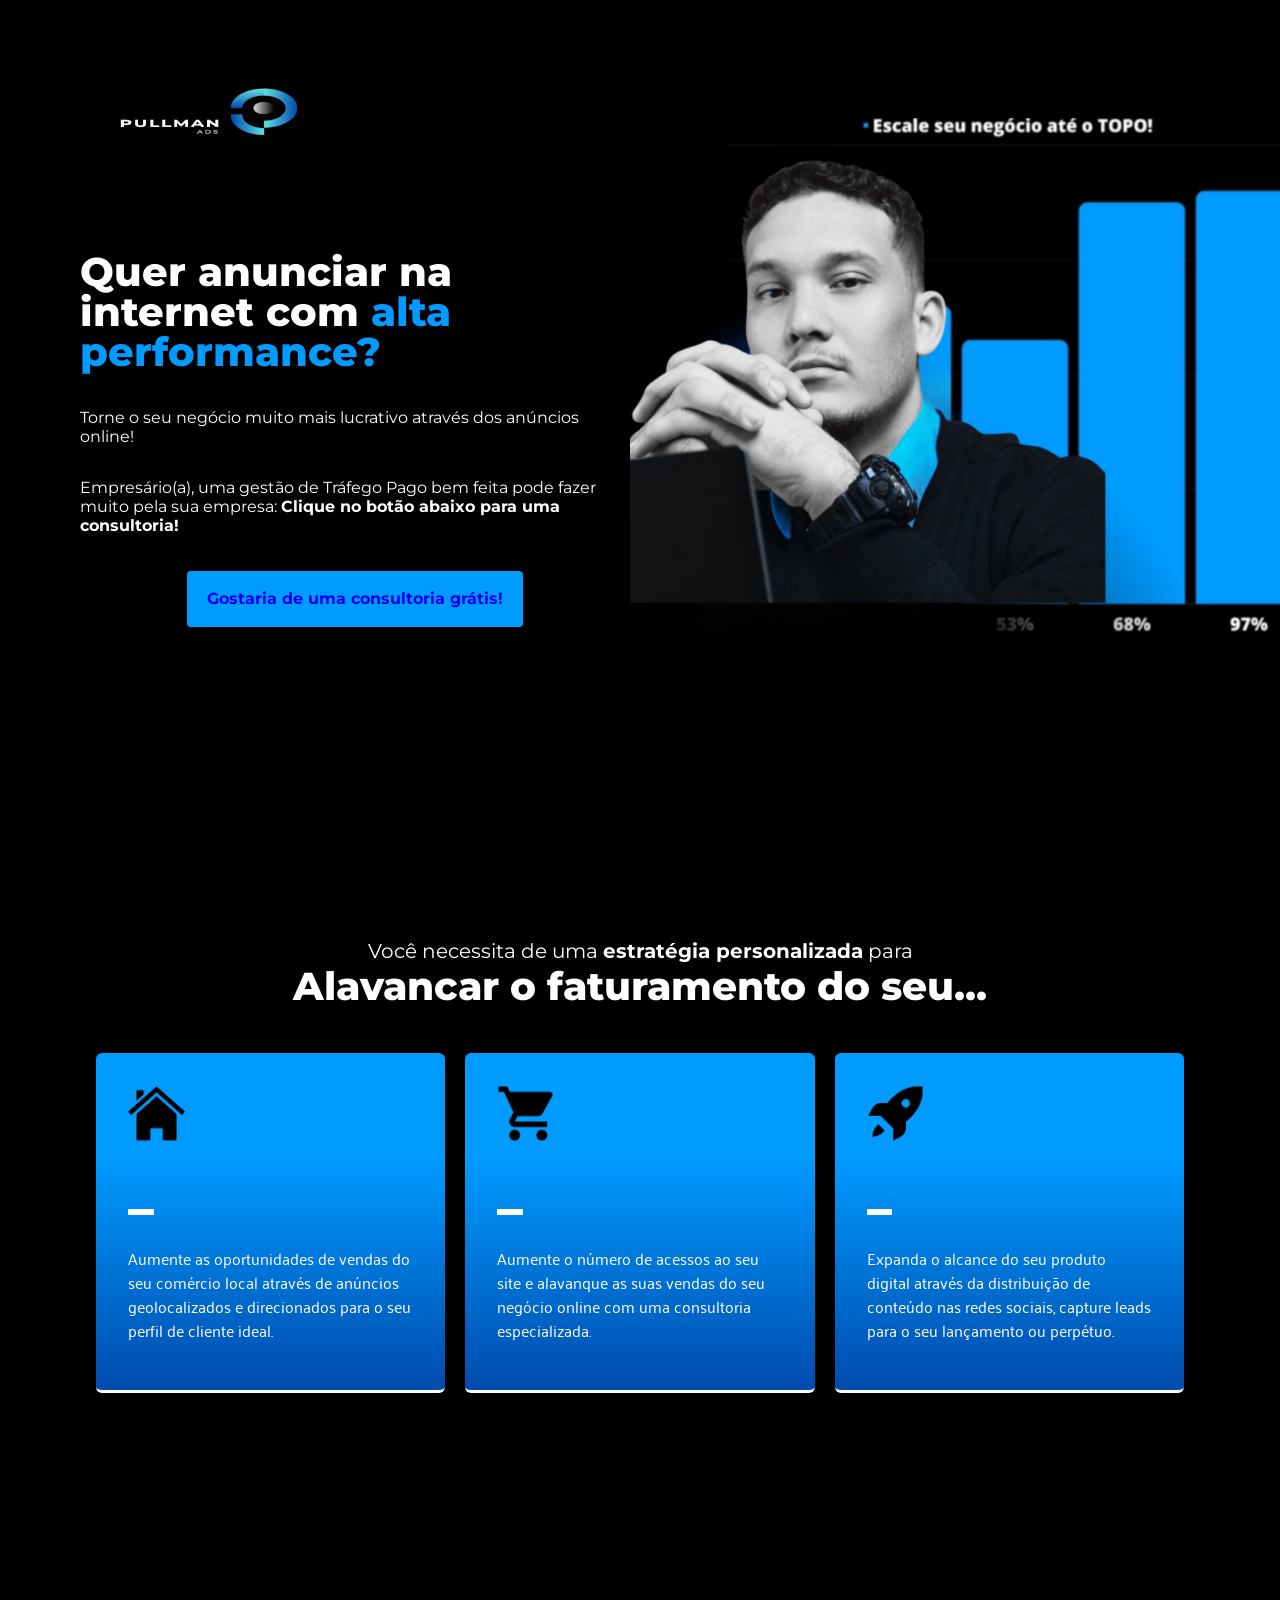
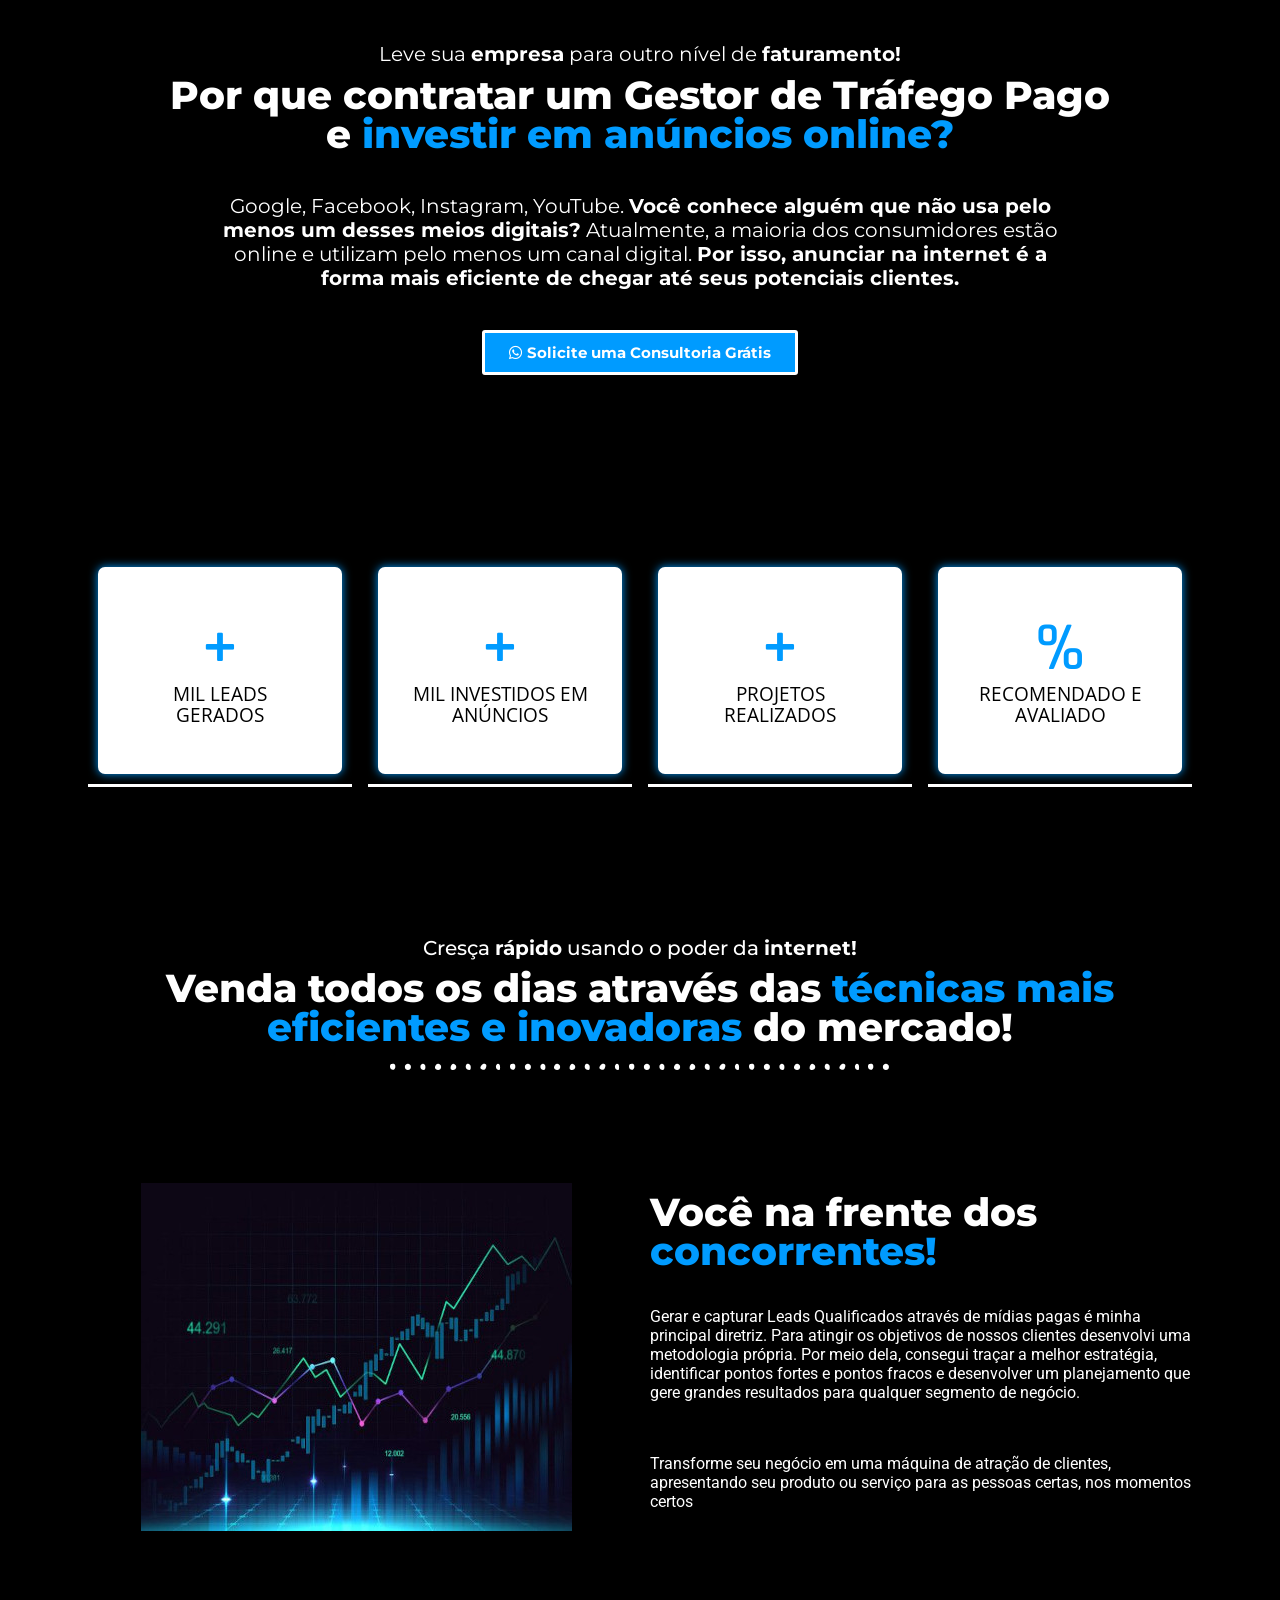
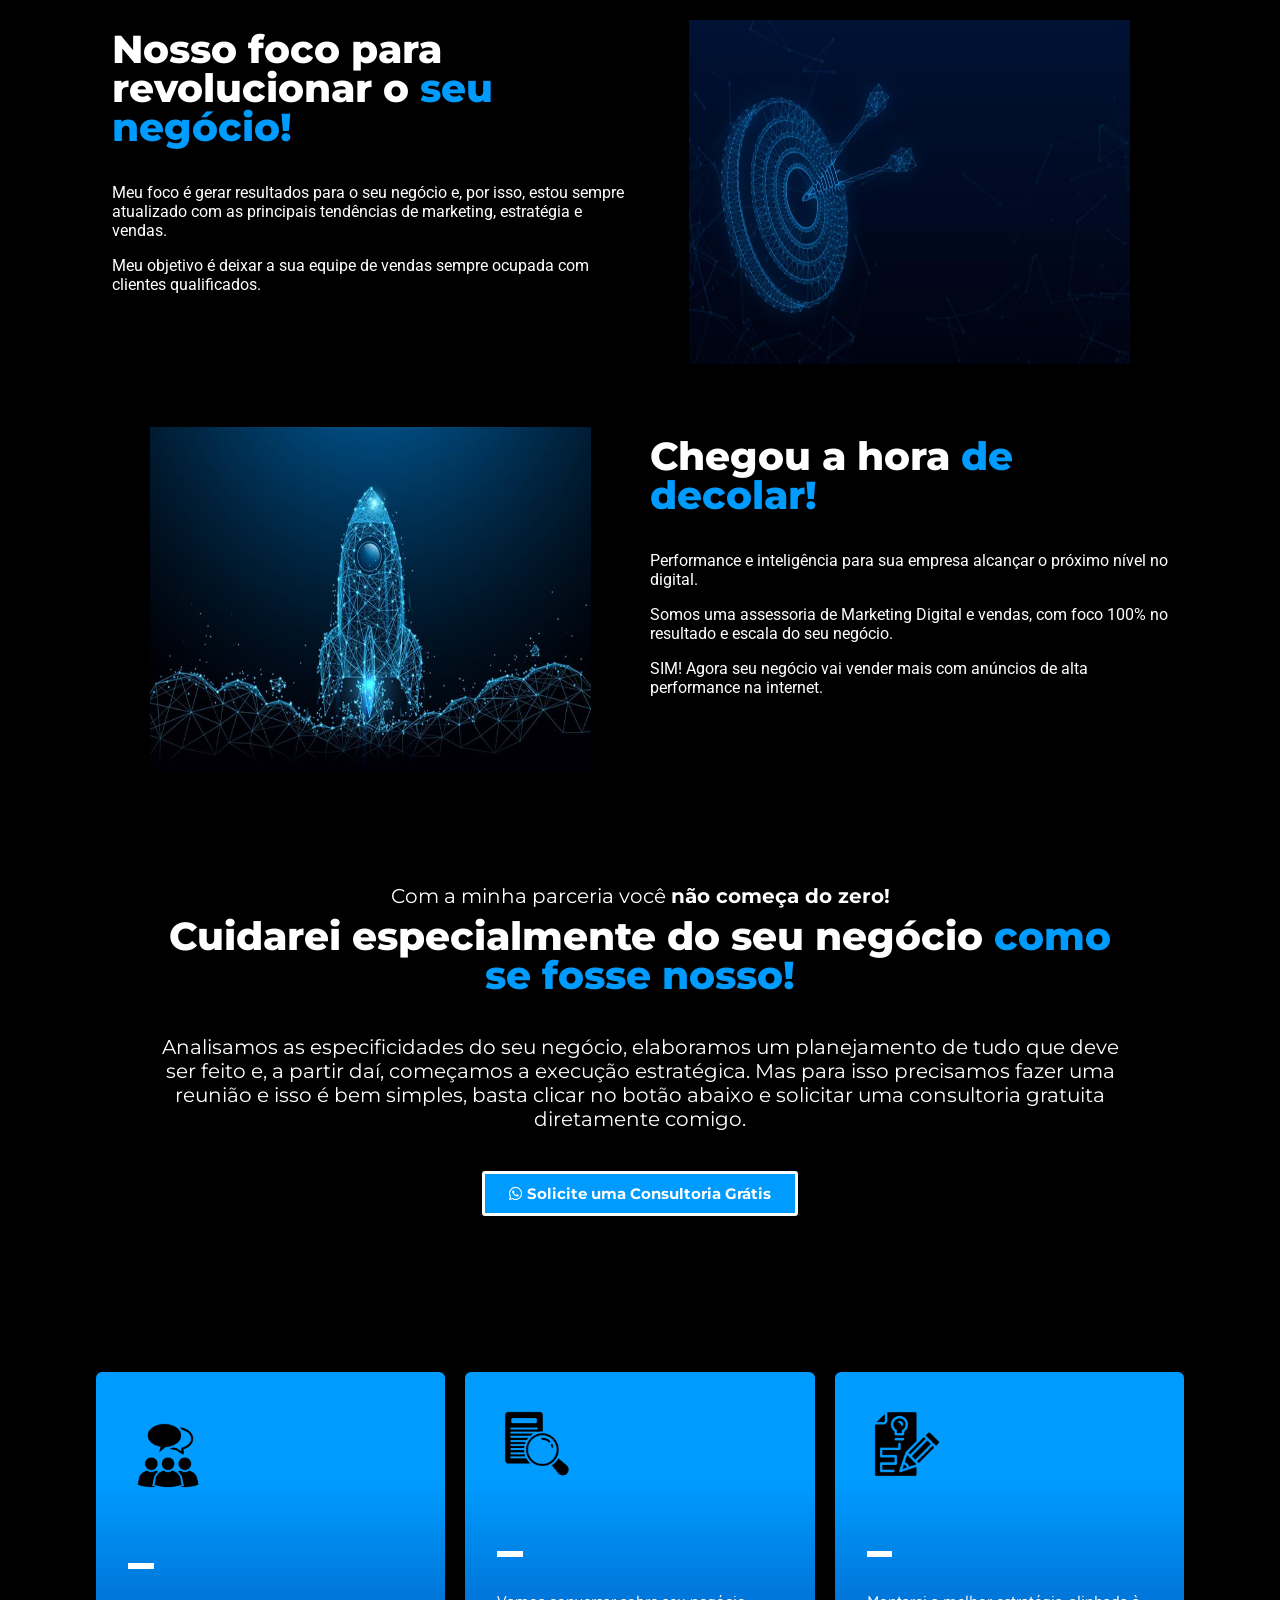
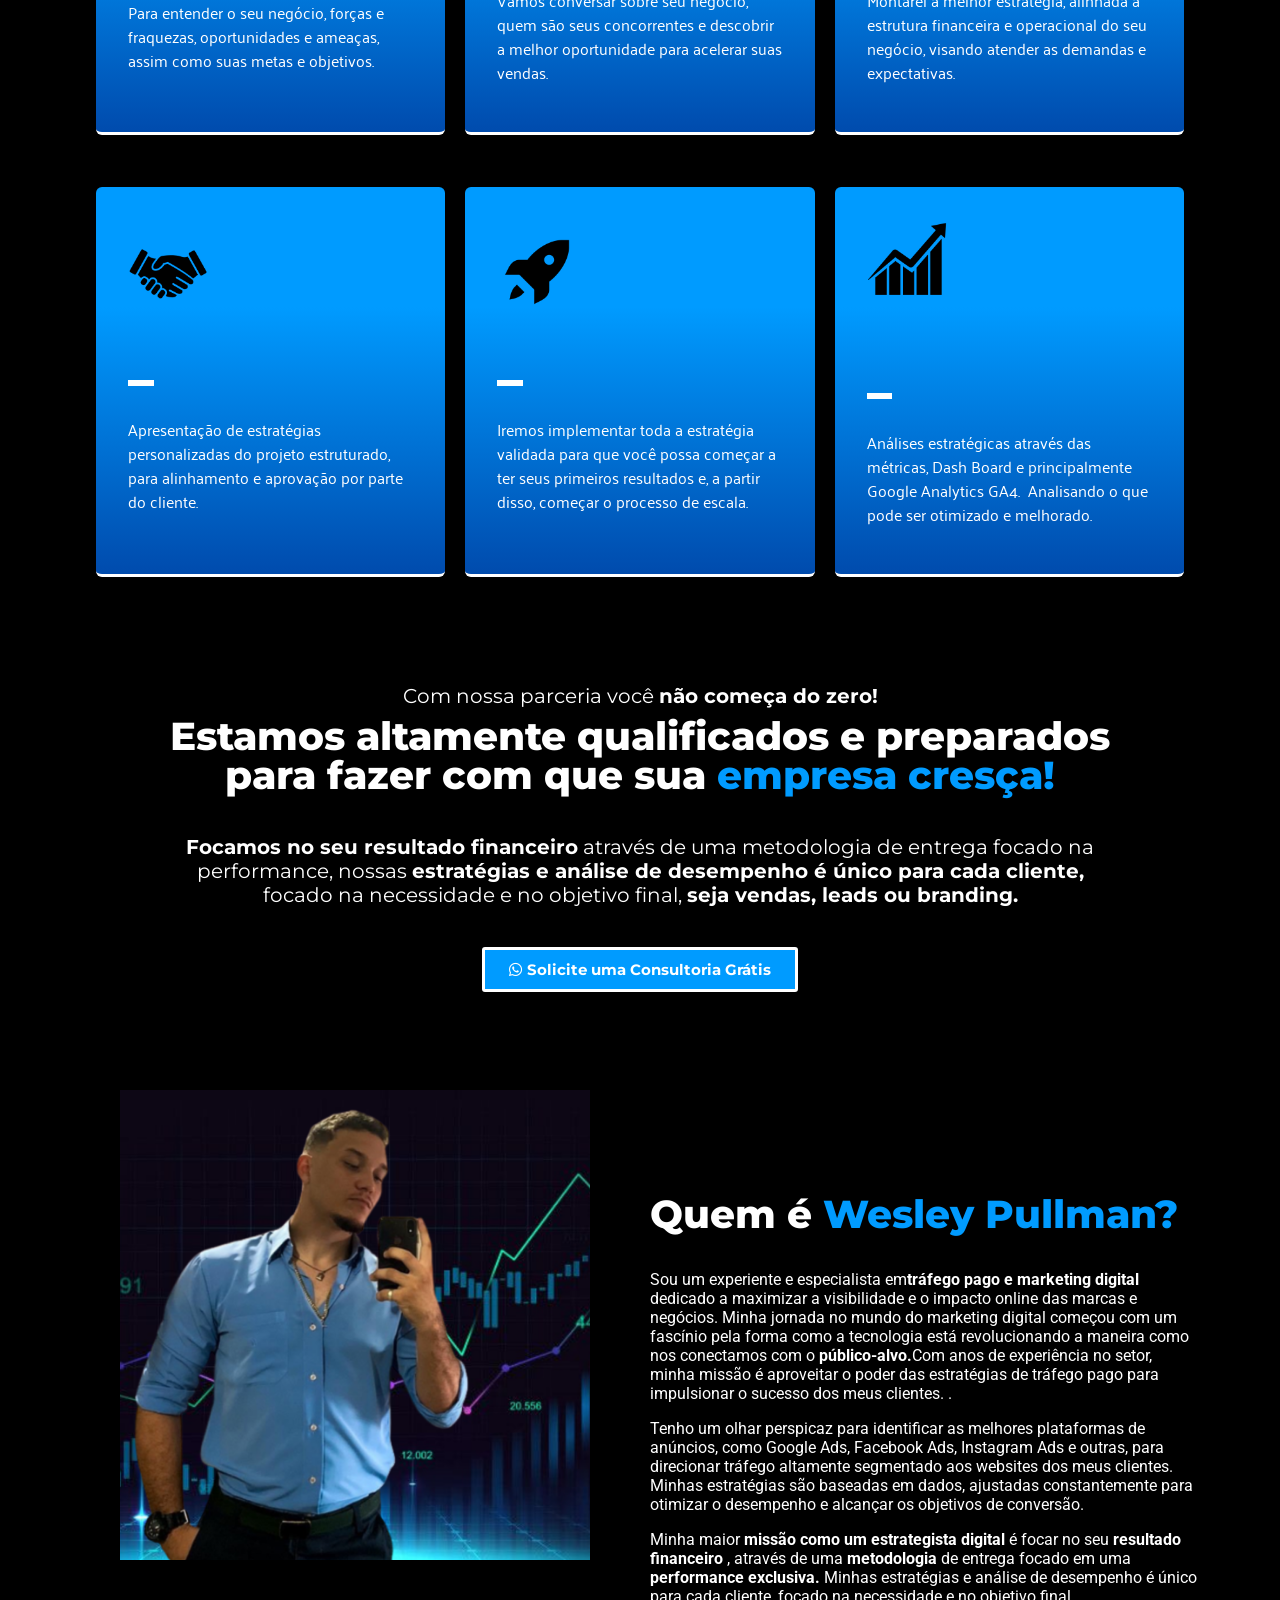
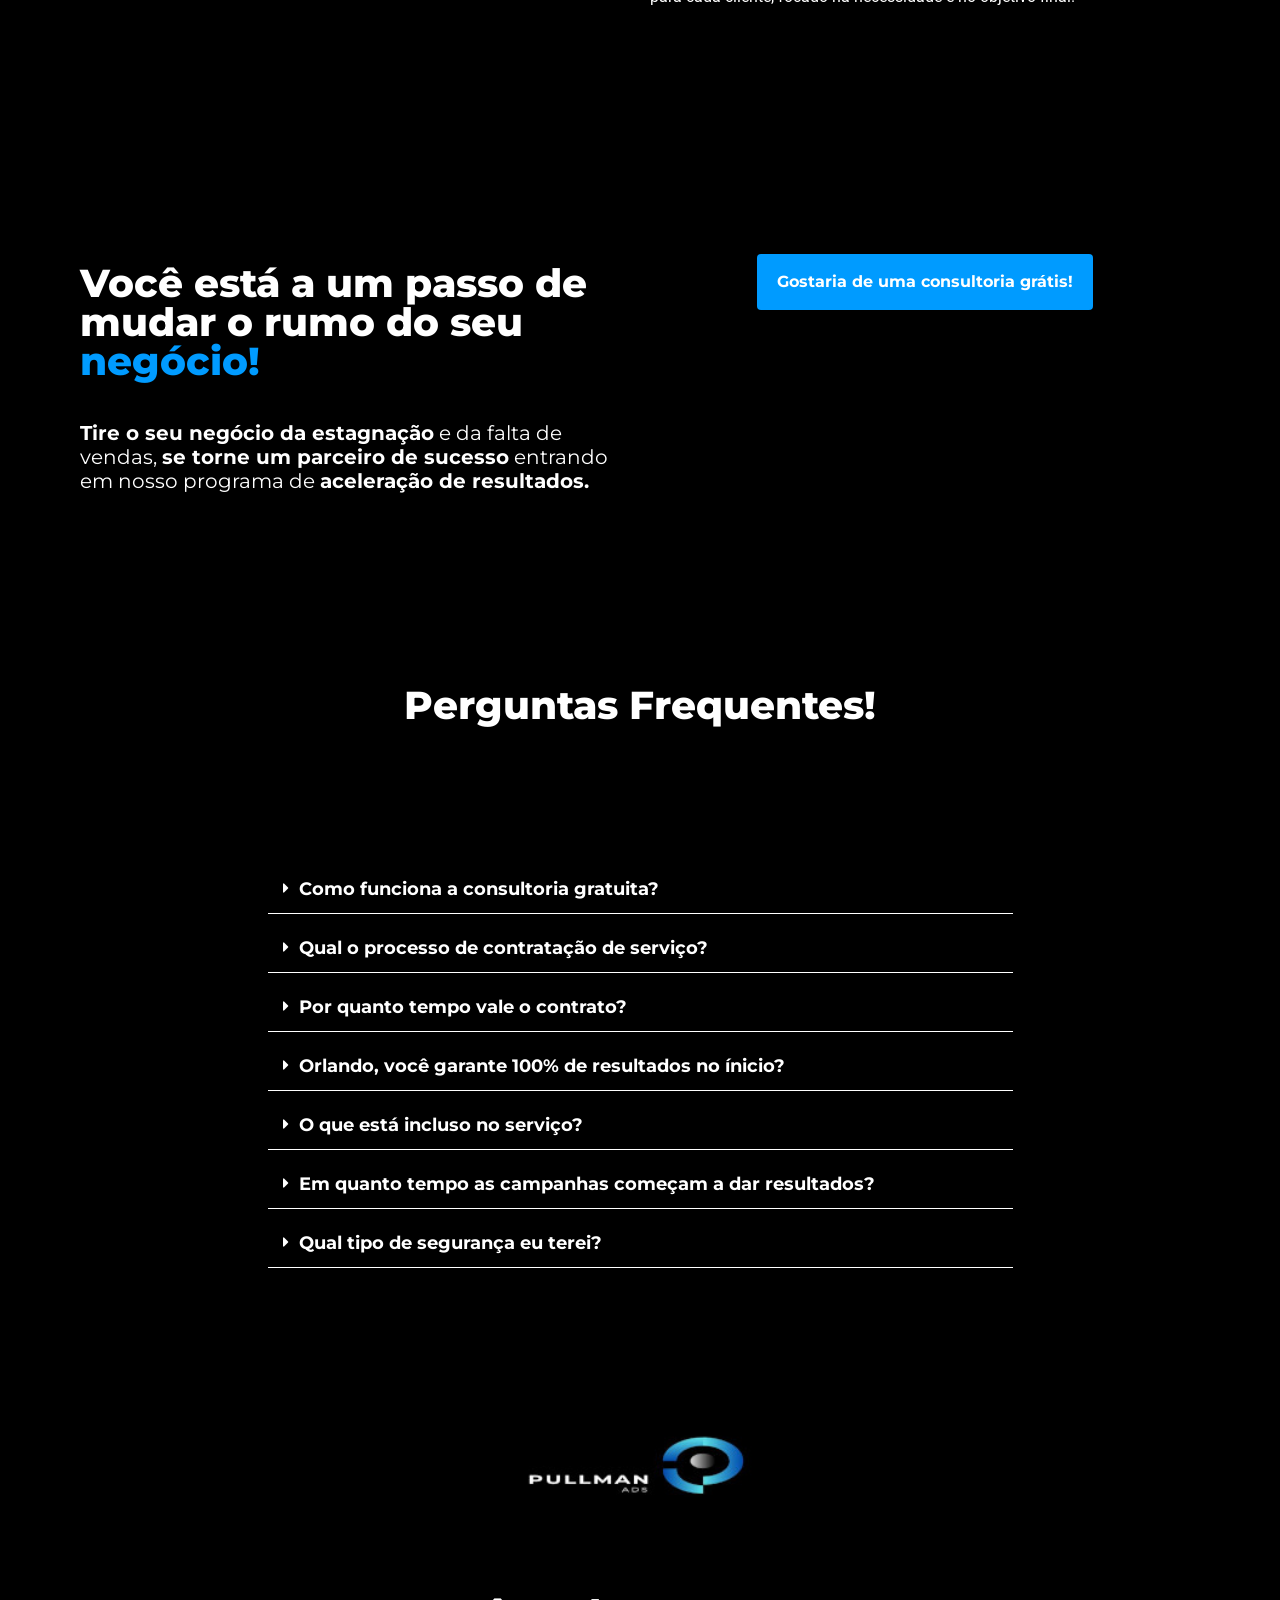
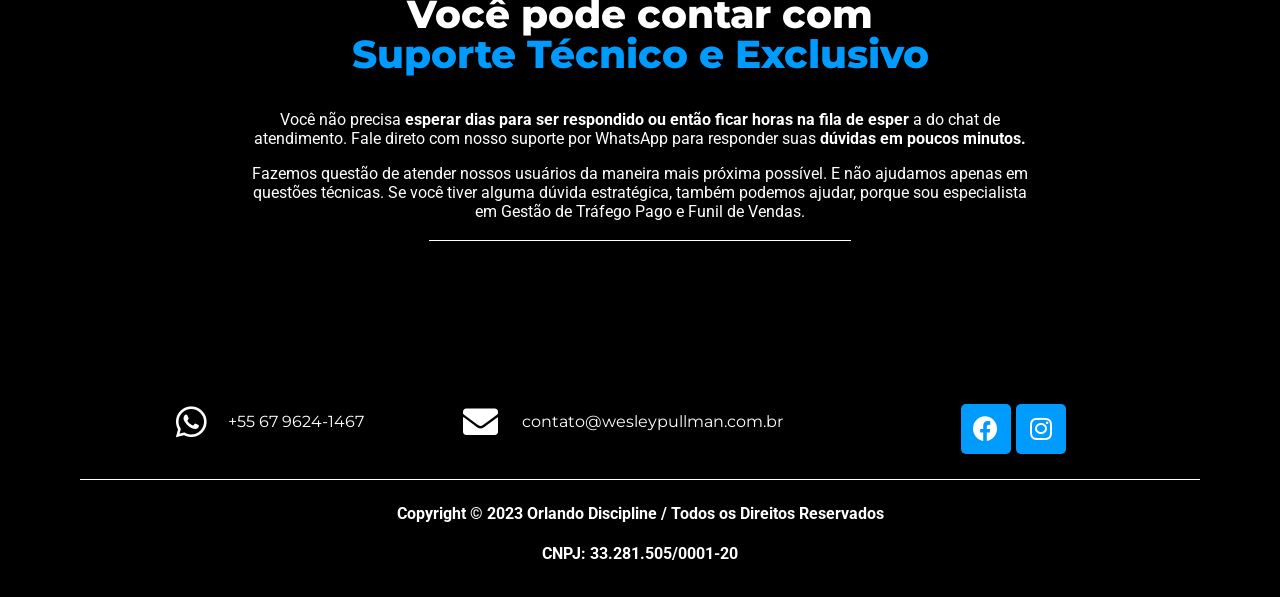
==== index.html @ dceac9b9 "ADS" ====
<!DOCTYPE html>
<html lang="pt-BR">
    <head>
        <meta charset="UTF-8">
        <link rel="shortcut icon" href="wp-content/uploads/2023/06/WesleyADS.ico" type="image/x-icon">
        <title>Pullman Ads</title>
        <meta name='robots' content='max-image-preview:large'/>
        <link rel="alternate" type="application/rss+xml" title="Feed para orlandodiscipline.com.br &raquo;" href="https://orlandodiscipline.com.br/feed/"/>
        <link rel="alternate" type="application/rss+xml" title="Feed de comentários para orlandodiscipline.com.br &raquo;" href="https://orlandodiscipline.com.br/comments/feed/"/>
        <script>
            window._wpemojiSettings = {
                "baseUrl": "https:\/\/s.w.org\/images\/core\/emoji\/14.0.0\/72x72\/",
                "ext": ".png",
                "svgUrl": "https:\/\/s.w.org\/images\/core\/emoji\/14.0.0\/svg\/",
                "svgExt": ".svg",
                "source": {
                    "concatemoji": "https:\/\/orlandodiscipline.com.br\/wp-includes\/js\/wp-emoji-release.min.js?ver=6.2.2"
                }
            };
            /*! This file is auto-generated */
            !function(e, a, t) {
                var n, r, o, i = a.createElement("canvas"), p = i.getContext && i.getContext("2d");
                function s(e, t) {
                    p.clearRect(0, 0, i.width, i.height),
                    p.fillText(e, 0, 0);
                    e = i.toDataURL();
                    return p.clearRect(0, 0, i.width, i.height),
                    p.fillText(t, 0, 0),
                    e === i.toDataURL()
                }
                function c(e) {
                    var t = a.createElement("script");
                    t.src = e,
                    t.defer = t.type = "text/javascript",
                    a.getElementsByTagName("head")[0].appendChild(t)
                }
                for (o = Array("flag", "emoji"),
                t.supports = {
                    everything: !0,
                    everythingExceptFlag: !0
                },
                r = 0; r < o.length; r++)
                    t.supports[o[r]] = function(e) {
                        if (p && p.fillText)
                            switch (p.textBaseline = "top",
                            p.font = "600 32px Arial",
                            e) {
                            case "flag":
                                return s("\ud83c\udff3\ufe0f\u200d\u26a7\ufe0f", "\ud83c\udff3\ufe0f\u200b\u26a7\ufe0f") ? !1 : !s("\ud83c\uddfa\ud83c\uddf3", "\ud83c\uddfa\u200b\ud83c\uddf3") && !s("\ud83c\udff4\udb40\udc67\udb40\udc62\udb40\udc65\udb40\udc6e\udb40\udc67\udb40\udc7f", "\ud83c\udff4\u200b\udb40\udc67\u200b\udb40\udc62\u200b\udb40\udc65\u200b\udb40\udc6e\u200b\udb40\udc67\u200b\udb40\udc7f");
                            case "emoji":
                                return !s("\ud83e\udef1\ud83c\udffb\u200d\ud83e\udef2\ud83c\udfff", "\ud83e\udef1\ud83c\udffb\u200b\ud83e\udef2\ud83c\udfff")
                            }
                        return !1
                    }(o[r]),
                    t.supports.everything = t.supports.everything && t.supports[o[r]],
                    "flag" !== o[r] && (t.supports.everythingExceptFlag = t.supports.everythingExceptFlag && t.supports[o[r]]);
                t.supports.everythingExceptFlag = t.supports.everythingExceptFlag && !t.supports.flag,
                t.DOMReady = !1,
                t.readyCallback = function() {
                    t.DOMReady = !0
                }
                ,
                t.supports.everything || (n = function() {
                    t.readyCallback()
                }
                ,
                a.addEventListener ? (a.addEventListener("DOMContentLoaded", n, !1),
                e.addEventListener("load", n, !1)) : (e.attachEvent("onload", n),
                a.attachEvent("onreadystatechange", function() {
                    "complete" === a.readyState && t.readyCallback()
                })),
                (e = t.source || {}).concatemoji ? c(e.concatemoji) : e.wpemoji && e.twemoji && (c(e.twemoji),
                c(e.wpemoji)))
            }(window, document, window._wpemojiSettings);
        </script>
        <style>
            img.wp-smiley, img.emoji {
                display: inline !important;
                border: none !important;
                box-shadow: none !important;
                height: 1em !important;
                width: 1em !important;
                margin: 0 0.07em !important;
                vertical-align: -0.1em !important;
                background: none !important;
                padding: 0 !important;
            }
        </style>
        <link rel='stylesheet' id='wp-block-library-css' href='https://orlandodiscipline.com.br/wp-includes/css/dist/block-library/style.min.css?ver=6.2.2' media='all'/>
        <link rel='stylesheet' id='classic-theme-styles-css' href='https://orlandodiscipline.com.br/wp-includes/css/classic-themes.min.css?ver=6.2.2' media='all'/>
        <style id='global-styles-inline-css'>
            body {
                --wp--preset--color--black: #000000;
                --wp--preset--color--cyan-bluish-gray: #abb8c3;
                --wp--preset--color--white: #ffffff;
                --wp--preset--color--pale-pink: #f78da7;
                --wp--preset--color--vivid-red: #cf2e2e;
                --wp--preset--color--luminous-vivid-orange: #ff6900;
                --wp--preset--color--luminous-vivid-amber: #fcb900;
                --wp--preset--color--light-green-cyan: #7bdcb5;
                --wp--preset--color--vivid-green-cyan: #00d084;
                --wp--preset--color--pale-cyan-blue: #8ed1fc;
                --wp--preset--color--vivid-cyan-blue: #0693e3;
                --wp--preset--color--vivid-purple: #9b51e0;
                --wp--preset--gradient--vivid-cyan-blue-to-vivid-purple: linear-gradient(135deg,rgba(6,147,227,1) 0%,rgb(155,81,224) 100%);
                --wp--preset--gradient--light-green-cyan-to-vivid-green-cyan: linear-gradient(135deg,rgb(122,220,180) 0%,rgb(0,208,130) 100%);
                --wp--preset--gradient--luminous-vivid-amber-to-luminous-vivid-orange: linear-gradient(135deg,rgba(252,185,0,1) 0%,rgba(255,105,0,1) 100%);
                --wp--preset--gradient--luminous-vivid-orange-to-vivid-red: linear-gradient(135deg,rgba(255,105,0,1) 0%,rgb(207,46,46) 100%);
                --wp--preset--gradient--very-light-gray-to-cyan-bluish-gray: linear-gradient(135deg,rgb(238,238,238) 0%,rgb(169,184,195) 100%);
                --wp--preset--gradient--cool-to-warm-spectrum: linear-gradient(135deg,rgb(74,234,220) 0%,rgb(151,120,209) 20%,rgb(207,42,186) 40%,rgb(238,44,130) 60%,rgb(251,105,98) 80%,rgb(254,248,76) 100%);
                --wp--preset--gradient--blush-light-purple: linear-gradient(135deg,rgb(255,206,236) 0%,rgb(152,150,240) 100%);
                --wp--preset--gradient--blush-bordeaux: linear-gradient(135deg,rgb(254,205,165) 0%,rgb(254,45,45) 50%,rgb(107,0,62) 100%);
                --wp--preset--gradient--luminous-dusk: linear-gradient(135deg,rgb(255,203,112) 0%,rgb(199,81,192) 50%,rgb(65,88,208) 100%);
                --wp--preset--gradient--pale-ocean: linear-gradient(135deg,rgb(255,245,203) 0%,rgb(182,227,212) 50%,rgb(51,167,181) 100%);
                --wp--preset--gradient--electric-grass: linear-gradient(135deg,rgb(202,248,128) 0%,rgb(113,206,126) 100%);
                --wp--preset--gradient--midnight: linear-gradient(135deg,rgb(2,3,129) 0%,rgb(40,116,252) 100%);
                --wp--preset--duotone--dark-grayscale: url('#wp-duotone-dark-grayscale');
                --wp--preset--duotone--grayscale: url('#wp-duotone-grayscale');
                --wp--preset--duotone--purple-yellow: url('#wp-duotone-purple-yellow');
                --wp--preset--duotone--blue-red: url('#wp-duotone-blue-red');
                --wp--preset--duotone--midnight: url('#wp-duotone-midnight');
                --wp--preset--duotone--magenta-yellow: url('#wp-duotone-magenta-yellow');
                --wp--preset--duotone--purple-green: url('#wp-duotone-purple-green');
                --wp--preset--duotone--blue-orange: url('#wp-duotone-blue-orange');
                --wp--preset--font-size--small: 13px;
                --wp--preset--font-size--medium: 20px;
                --wp--preset--font-size--large: 36px;
                --wp--preset--font-size--x-large: 42px;
                --wp--preset--spacing--20: 0.44rem;
                --wp--preset--spacing--30: 0.67rem;
                --wp--preset--spacing--40: 1rem;
                --wp--preset--spacing--50: 1.5rem;
                --wp--preset--spacing--60: 2.25rem;
                --wp--preset--spacing--70: 3.38rem;
                --wp--preset--spacing--80: 5.06rem;
                --wp--preset--shadow--natural: 6px 6px 9px rgba(0, 0, 0, 0.2);
                --wp--preset--shadow--deep: 12px 12px 50px rgba(0, 0, 0, 0.4);
                --wp--preset--shadow--sharp: 6px 6px 0px rgba(0, 0, 0, 0.2);
                --wp--preset--shadow--outlined: 6px 6px 0px -3px rgba(255, 255, 255, 1), 6px 6px rgba(0, 0, 0, 1);
                --wp--preset--shadow--crisp: 6px 6px 0px rgba(0, 0, 0, 1);
            }

            :where(.is-layout-flex) {
                gap: 0.5em;
            }

            body .is-layout-flow > .alignleft {
                float: left;
                margin-inline-start: 0;margin-inline-end: 2em;}

            body .is-layout-flow > .alignright {
                float: right;
                margin-inline-start: 2em;margin-inline-end: 0;}

            body .is-layout-flow > .aligncenter {
                margin-left: auto !important;
                margin-right: auto !important;
            }

            body .is-layout-constrained > .alignleft {
                float: left;
                margin-inline-start: 0;margin-inline-end: 2em;}

            body .is-layout-constrained > .alignright {
                float: right;
                margin-inline-start: 2em;margin-inline-end: 0;}

            body .is-layout-constrained > .aligncenter {
                margin-left: auto !important;
                margin-right: auto !important;
            }

            body .is-layout-constrained > :where(:not(.alignleft):not(.alignright):not(.alignfull)) {
                max-width: var(--wp--style--global--content-size);
                margin-left: auto !important;
                margin-right: auto !important;
            }

            body .is-layout-constrained > .alignwide {
                max-width: var(--wp--style--global--wide-size);
            }

            body .is-layout-flex {
                display: flex;
            }

            body .is-layout-flex {
                flex-wrap: wrap;
                align-items: center;
            }

            body .is-layout-flex > * {
                margin: 0;
            }

            :where(.wp-block-columns.is-layout-flex) {
                gap: 2em;
            }

            .has-black-color {
                color: var(--wp--preset--color--black) !important;
            }

            .has-cyan-bluish-gray-color {
                color: var(--wp--preset--color--cyan-bluish-gray) !important;
            }

            .has-white-color {
                color: var(--wp--preset--color--white) !important;
            }

            .has-pale-pink-color {
                color: var(--wp--preset--color--pale-pink) !important;
            }

            .has-vivid-red-color {
                color: var(--wp--preset--color--vivid-red) !important;
            }

            .has-luminous-vivid-orange-color {
                color: var(--wp--preset--color--luminous-vivid-orange) !important;
            }

            .has-luminous-vivid-amber-color {
                color: var(--wp--preset--color--luminous-vivid-amber) !important;
            }

            .has-light-green-cyan-color {
                color: var(--wp--preset--color--light-green-cyan) !important;
            }

            .has-vivid-green-cyan-color {
                color: var(--wp--preset--color--vivid-green-cyan) !important;
            }

            .has-pale-cyan-blue-color {
                color: var(--wp--preset--color--pale-cyan-blue) !important;
            }

            .has-vivid-cyan-blue-color {
                color: var(--wp--preset--color--vivid-cyan-blue) !important;
            }

            .has-vivid-purple-color {
                color: var(--wp--preset--color--vivid-purple) !important;
            }

            .has-black-background-color {
                background-color: var(--wp--preset--color--black) !important;
            }

            .has-cyan-bluish-gray-background-color {
                background-color: var(--wp--preset--color--cyan-bluish-gray) !important;
            }

            .has-white-background-color {
                background-color: var(--wp--preset--color--white) !important;
            }

            .has-pale-pink-background-color {
                background-color: var(--wp--preset--color--pale-pink) !important;
            }

            .has-vivid-red-background-color {
                background-color: var(--wp--preset--color--vivid-red) !important;
            }

            .has-luminous-vivid-orange-background-color {
                background-color: var(--wp--preset--color--luminous-vivid-orange) !important;
            }

            .has-luminous-vivid-amber-background-color {
                background-color: var(--wp--preset--color--luminous-vivid-amber) !important;
            }

            .has-light-green-cyan-background-color {
                background-color: var(--wp--preset--color--light-green-cyan) !important;
            }

            .has-vivid-green-cyan-background-color {
                background-color: var(--wp--preset--color--vivid-green-cyan) !important;
            }

            .has-pale-cyan-blue-background-color {
                background-color: var(--wp--preset--color--pale-cyan-blue) !important;
            }

            .has-vivid-cyan-blue-background-color {
                background-color: var(--wp--preset--color--vivid-cyan-blue) !important;
            }

            .has-vivid-purple-background-color {
                background-color: var(--wp--preset--color--vivid-purple) !important;
            }

            .has-black-border-color {
                border-color: var(--wp--preset--color--black) !important;
            }

            .has-cyan-bluish-gray-border-color {
                border-color: var(--wp--preset--color--cyan-bluish-gray) !important;
            }

            .has-white-border-color {
                border-color: var(--wp--preset--color--white) !important;
            }

            .has-pale-pink-border-color {
                border-color: var(--wp--preset--color--pale-pink) !important;
            }

            .has-vivid-red-border-color {
                border-color: var(--wp--preset--color--vivid-red) !important;
            }

            .has-luminous-vivid-orange-border-color {
                border-color: var(--wp--preset--color--luminous-vivid-orange) !important;
            }

            .has-luminous-vivid-amber-border-color {
                border-color: var(--wp--preset--color--luminous-vivid-amber) !important;
            }

            .has-light-green-cyan-border-color {
                border-color: var(--wp--preset--color--light-green-cyan) !important;
            }

            .has-vivid-green-cyan-border-color {
                border-color: var(--wp--preset--color--vivid-green-cyan) !important;
            }

            .has-pale-cyan-blue-border-color {
                border-color: var(--wp--preset--color--pale-cyan-blue) !important;
            }

            .has-vivid-cyan-blue-border-color {
                border-color: var(--wp--preset--color--vivid-cyan-blue) !important;
            }

            .has-vivid-purple-border-color {
                border-color: var(--wp--preset--color--vivid-purple) !important;
            }

            .has-vivid-cyan-blue-to-vivid-purple-gradient-background {
                background: var(--wp--preset--gradient--vivid-cyan-blue-to-vivid-purple) !important;
            }

            .has-light-green-cyan-to-vivid-green-cyan-gradient-background {
                background: var(--wp--preset--gradient--light-green-cyan-to-vivid-green-cyan) !important;
            }

            .has-luminous-vivid-amber-to-luminous-vivid-orange-gradient-background {
                background: var(--wp--preset--gradient--luminous-vivid-amber-to-luminous-vivid-orange) !important;
            }

            .has-luminous-vivid-orange-to-vivid-red-gradient-background {
                background: var(--wp--preset--gradient--luminous-vivid-orange-to-vivid-red) !important;
            }

            .has-very-light-gray-to-cyan-bluish-gray-gradient-background {
                background: var(--wp--preset--gradient--very-light-gray-to-cyan-bluish-gray) !important;
            }

            .has-cool-to-warm-spectrum-gradient-background {
                background: var(--wp--preset--gradient--cool-to-warm-spectrum) !important;
            }

            .has-blush-light-purple-gradient-background {
                background: var(--wp--preset--gradient--blush-light-purple) !important;
            }

            .has-blush-bordeaux-gradient-background {
                background: var(--wp--preset--gradient--blush-bordeaux) !important;
            }

            .has-luminous-dusk-gradient-background {
                background: var(--wp--preset--gradient--luminous-dusk) !important;
            }

            .has-pale-ocean-gradient-background {
                background: var(--wp--preset--gradient--pale-ocean) !important;
            }

            .has-electric-grass-gradient-background {
                background: var(--wp--preset--gradient--electric-grass) !important;
            }

            .has-midnight-gradient-background {
                background: var(--wp--preset--gradient--midnight) !important;
            }

            .has-small-font-size {
                font-size: var(--wp--preset--font-size--small) !important;
            }

            .has-medium-font-size {
                font-size: var(--wp--preset--font-size--medium) !important;
            }

            .has-large-font-size {
                font-size: var(--wp--preset--font-size--large) !important;
            }

            .has-x-large-font-size {
                font-size: var(--wp--preset--font-size--x-large) !important;
            }

            .wp-block-navigation a:where(:not(.wp-element-button)) {
                color: inherit;
            }

            :where(.wp-block-columns.is-layout-flex) {
                gap: 2em;
            }

            .wp-block-pullquote {
                font-size: 1.5em;
                line-height: 1.6;
            }
        </style>
        <link rel='stylesheet' id='hello-elementor-css' href='https://orlandodiscipline.com.br/wp-content/themes/hello-elementor/style.min.css?ver=2.7.1' media='all'/>
        <link rel='stylesheet' id='hello-elementor-theme-style-css' href='wp-content/themes/hello-elementor/theme.min.css'  media='all'/>
        <link rel='stylesheet' id='elementor-frontend-css' href='wp-content/plugins/elementor/assets/css/frontend-lite.min.css' media='all'/>
        <link rel='stylesheet' id='elementor-post-13-css' href='wp-content/uploads/elementor/css/post-13.css' media='all'/>
        <link rel='stylesheet' id='elementor-icons-css' href='wp-content/plugins/elementor/assets/lib/eicons/css/elementor-icons.min.css?ver=5.20.0' media='all'/>
        <link rel='stylesheet' id='swiper-css' href='wp-content/plugins/elementor/assets/lib/swiper/css/swiper.min.css?ver=5.3.6' media='all'/>
        <link rel='stylesheet' id='elementor-pro-css' href='wp-content/plugins/elementor-pro/assets/css/frontend-lite.min.css?ver=3.14.1' media='all'/>
        <link rel='stylesheet' id='elementor-global-css' href='wp-content/uploads/elementor/css/global.css?ver=1689097066' media='all'/>
        <link rel='stylesheet' id='elementor-post-258-css' href='wp-content/uploads/elementor/css/post-258.css?ver=1690412547' media='all'/>
        <link rel='stylesheet' id='google-fonts-1-css' href='https://fonts.googleapis.com/css?family=Roboto%3A100%2C100italic%2C200%2C200italic%2C300%2C300italic%2C400%2C400italic%2C500%2C500italic%2C600%2C600italic%2C700%2C700italic%2C800%2C800italic%2C900%2C900italic%7CRoboto+Slab%3A100%2C100italic%2C200%2C200italic%2C300%2C300italic%2C400%2C400italic%2C500%2C500italic%2C600%2C600italic%2C700%2C700italic%2C800%2C800italic%2C900%2C900italic%7CMontserrat%3A100%2C100italic%2C200%2C200italic%2C300%2C300italic%2C400%2C400italic%2C500%2C500italic%2C600%2C600italic%2C700%2C700italic%2C800%2C800italic%2C900%2C900italic%7CPoppins%3A100%2C100italic%2C200%2C200italic%2C300%2C300italic%2C400%2C400italic%2C500%2C500italic%2C600%2C600italic%2C700%2C700italic%2C800%2C800italic%2C900%2C900italic%7CPalanquin+Dark%3A100%2C100italic%2C200%2C200italic%2C300%2C300italic%2C400%2C400italic%2C500%2C500italic%2C600%2C600italic%2C700%2C700italic%2C800%2C800italic%2C900%2C900italic%7CPalanquin%3A100%2C100italic%2C200%2C200italic%2C300%2C300italic%2C400%2C400italic%2C500%2C500italic%2C600%2C600italic%2C700%2C700italic%2C800%2C800italic%2C900%2C900italic%7CRajdhani%3A100%2C100italic%2C200%2C200italic%2C300%2C300italic%2C400%2C400italic%2C500%2C500italic%2C600%2C600italic%2C700%2C700italic%2C800%2C800italic%2C900%2C900italic%7COpen+Sans%3A100%2C100italic%2C200%2C200italic%2C300%2C300italic%2C400%2C400italic%2C500%2C500italic%2C600%2C600italic%2C700%2C700italic%2C800%2C800italic%2C900%2C900italic&#038;display=swap&#038;ver=6.2.2' media='all'/>
        <link rel='stylesheet' id='elementor-icons-shared-0-css' href='wp-content/plugins/elementor/assets/lib/font-awesome/css/fontawesome.min.css?ver=5.15.3' media='all'/>
        <link rel='stylesheet' id='elementor-icons-fa-brands-css' href='wp-content/plugins/elementor/assets/lib/font-awesome/css/brands.min.css?ver=5.15.3' media='all'/>
        <link rel='stylesheet' id='elementor-icons-fa-solid-css' href='wp-content/plugins/elementor/assets/lib/font-awesome/css/solid.min.css?ver=5.15.3' media='all'/>
        <link rel="preconnect" href="https://fonts.gstatic.com/" crossorigin>
        <script src='wp-includes/js/jquery/jquery.min.js?ver=3.6.4' id='jquery-core-js'></script>
        <script src='wp-includes/js/jquery/jquery-migrate.min.js?ver=3.4.0' id='jquery-migrate-js'></script>

       
        <meta name="generator" content="Elementor 3.14.1; features: e_dom_optimization, e_optimized_assets_loading, e_optimized_css_loading, a11y_improvements, additional_custom_breakpoints; settings: css_print_method-external, google_font-enabled, font_display-swap">
        <!-- Google Tag Manager -->
        <script>
            (function(w, d, s, l, i) {
                w[l] = w[l] || [];
                w[l].push({
                    'gtm.start': new Date().getTime(),
                    event: 'gtm.js'
                });
                var f = d.getElementsByTagName(s)[0]
                  , j = d.createElement(s)
                  , dl = l != 'dataLayer' ? '&l=' + l : '';
                j.async = true;
                j.src = 'https://www.googletagmanager.com/gtm.js?id=' + i + dl;
                f.parentNode.insertBefore(j, f);
            }
            )(window, document, 'script', 'dataLayer', 'GTM-KZ48CP4');
        </script>
        <!-- End Google Tag Manager -->
        <meta name="viewport" content="width=device-width, initial-scale=1.0, viewport-fit=cover"/>
    </head>
    <body class="home page-template page-template-elementor_canvas page page-id-258 elementor-default elementor-template-canvas elementor-kit-13 elementor-page elementor-page-258">
        <svg xmlns="http://www.w3.org/2000/svg" viewBox="0 0 0 0" width="0" height="0" focusable="false" role="none" style="visibility: hidden; position: absolute; left: -9999px; overflow: hidden;">
            <defs>
                <filter id="wp-duotone-dark-grayscale">
                    <feColorMatrix color-interpolation-filters="sRGB" type="matrix" values=" .299 .587 .114 0 0 .299 .587 .114 0 0 .299 .587 .114 0 0 .299 .587 .114 0 0 "/>
                    <feComponentTransfer color-interpolation-filters="sRGB">
                        <feFuncR type="table" tableValues="0 0.49803921568627"/>
                        <feFuncG type="table" tableValues="0 0.49803921568627"/>
                        <feFuncB type="table" tableValues="0 0.49803921568627"/>
                        <feFuncA type="table" tableValues="1 1"/>
                    </feComponentTransfer>
                    <feComposite in2="SourceGraphic" operator="in"/>
                </filter>
            </defs>
        </svg>
        <svg xmlns="http://www.w3.org/2000/svg" viewBox="0 0 0 0" width="0" height="0" focusable="false" role="none" style="visibility: hidden; position: absolute; left: -9999px; overflow: hidden;">
            <defs>
                <filter id="wp-duotone-grayscale">
                    <feColorMatrix color-interpolation-filters="sRGB" type="matrix" values=" .299 .587 .114 0 0 .299 .587 .114 0 0 .299 .587 .114 0 0 .299 .587 .114 0 0 "/>
                    <feComponentTransfer color-interpolation-filters="sRGB">
                        <feFuncR type="table" tableValues="0 1"/>
                        <feFuncG type="table" tableValues="0 1"/>
                        <feFuncB type="table" tableValues="0 1"/>
                        <feFuncA type="table" tableValues="1 1"/>
                    </feComponentTransfer>
                    <feComposite in2="SourceGraphic" operator="in"/>
                </filter>
            </defs>
        </svg>
        <svg xmlns="http://www.w3.org/2000/svg" viewBox="0 0 0 0" width="0" height="0" focusable="false" role="none" style="visibility: hidden; position: absolute; left: -9999px; overflow: hidden;">
            <defs>
                <filter id="wp-duotone-purple-yellow">
                    <feColorMatrix color-interpolation-filters="sRGB" type="matrix" values=" .299 .587 .114 0 0 .299 .587 .114 0 0 .299 .587 .114 0 0 .299 .587 .114 0 0 "/>
                    <feComponentTransfer color-interpolation-filters="sRGB">
                        <feFuncR type="table" tableValues="0.54901960784314 0.98823529411765"/>
                        <feFuncG type="table" tableValues="0 1"/>
                        <feFuncB type="table" tableValues="0.71764705882353 0.25490196078431"/>
                        <feFuncA type="table" tableValues="1 1"/>
                    </feComponentTransfer>
                    <feComposite in2="SourceGraphic" operator="in"/>
                </filter>
            </defs>
        </svg>
        <svg xmlns="http://www.w3.org/2000/svg" viewBox="0 0 0 0" width="0" height="0" focusable="false" role="none" style="visibility: hidden; position: absolute; left: -9999px; overflow: hidden;">
            <defs>
                <filter id="wp-duotone-blue-red">
                    <feColorMatrix color-interpolation-filters="sRGB" type="matrix" values=" .299 .587 .114 0 0 .299 .587 .114 0 0 .299 .587 .114 0 0 .299 .587 .114 0 0 "/>
                    <feComponentTransfer color-interpolation-filters="sRGB">
                        <feFuncR type="table" tableValues="0 1"/>
                        <feFuncG type="table" tableValues="0 0.27843137254902"/>
                        <feFuncB type="table" tableValues="0.5921568627451 0.27843137254902"/>
                        <feFuncA type="table" tableValues="1 1"/>
                    </feComponentTransfer>
                    <feComposite in2="SourceGraphic" operator="in"/>
                </filter>
            </defs>
        </svg>
        <svg xmlns="http://www.w3.org/2000/svg" viewBox="0 0 0 0" width="0" height="0" focusable="false" role="none" style="visibility: hidden; position: absolute; left: -9999px; overflow: hidden;">
            <defs>
                <filter id="wp-duotone-midnight">
                    <feColorMatrix color-interpolation-filters="sRGB" type="matrix" values=" .299 .587 .114 0 0 .299 .587 .114 0 0 .299 .587 .114 0 0 .299 .587 .114 0 0 "/>
                    <feComponentTransfer color-interpolation-filters="sRGB">
                        <feFuncR type="table" tableValues="0 0"/>
                        <feFuncG type="table" tableValues="0 0.64705882352941"/>
                        <feFuncB type="table" tableValues="0 1"/>
                        <feFuncA type="table" tableValues="1 1"/>
                    </feComponentTransfer>
                    <feComposite in2="SourceGraphic" operator="in"/>
                </filter>
            </defs>
        </svg>
        <svg xmlns="http://www.w3.org/2000/svg" viewBox="0 0 0 0" width="0" height="0" focusable="false" role="none" style="visibility: hidden; position: absolute; left: -9999px; overflow: hidden;">
            <defs>
                <filter id="wp-duotone-magenta-yellow">
                    <feColorMatrix color-interpolation-filters="sRGB" type="matrix" values=" .299 .587 .114 0 0 .299 .587 .114 0 0 .299 .587 .114 0 0 .299 .587 .114 0 0 "/>
                    <feComponentTransfer color-interpolation-filters="sRGB">
                        <feFuncR type="table" tableValues="0.78039215686275 1"/>
                        <feFuncG type="table" tableValues="0 0.94901960784314"/>
                        <feFuncB type="table" tableValues="0.35294117647059 0.47058823529412"/>
                        <feFuncA type="table" tableValues="1 1"/>
                    </feComponentTransfer>
                    <feComposite in2="SourceGraphic" operator="in"/>
                </filter>
            </defs>
        </svg>
        <svg xmlns="http://www.w3.org/2000/svg" viewBox="0 0 0 0" width="0" height="0" focusable="false" role="none" style="visibility: hidden; position: absolute; left: -9999px; overflow: hidden;">
            <defs>
                <filter id="wp-duotone-purple-green">
                    <feColorMatrix color-interpolation-filters="sRGB" type="matrix" values=" .299 .587 .114 0 0 .299 .587 .114 0 0 .299 .587 .114 0 0 .299 .587 .114 0 0 "/>
                    <feComponentTransfer color-interpolation-filters="sRGB">
                        <feFuncR type="table" tableValues="0.65098039215686 0.40392156862745"/>
                        <feFuncG type="table" tableValues="0 1"/>
                        <feFuncB type="table" tableValues="0.44705882352941 0.4"/>
                        <feFuncA type="table" tableValues="1 1"/>
                    </feComponentTransfer>
                    <feComposite in2="SourceGraphic" operator="in"/>
                </filter>
            </defs>
        </svg>
        <svg xmlns="http://www.w3.org/2000/svg" viewBox="0 0 0 0" width="0" height="0" focusable="false" role="none" style="visibility: hidden; position: absolute; left: -9999px; overflow: hidden;">
            <defs>
                <filter id="wp-duotone-blue-orange">
                    <feColorMatrix color-interpolation-filters="sRGB" type="matrix" values=" .299 .587 .114 0 0 .299 .587 .114 0 0 .299 .587 .114 0 0 .299 .587 .114 0 0 "/>
                    <feComponentTransfer color-interpolation-filters="sRGB">
                        <feFuncR type="table" tableValues="0.098039215686275 1"/>
                        <feFuncG type="table" tableValues="0 0.66274509803922"/>
                        <feFuncB type="table" tableValues="0.84705882352941 0.41960784313725"/>
                        <feFuncA type="table" tableValues="1 1"/>
                    </feComponentTransfer>
                    <feComposite in2="SourceGraphic" operator="in"/>
                </filter>
            </defs>
        </svg>
        <div data-elementor-type="wp-page" data-elementor-id="258" class="elementor elementor-258" data-elementor-post-type="page">
            <section class="elementor-section elementor-top-section elementor-element elementor-element-1dfc8e85 elementor-section-boxed elementor-section-height-default elementor-section-height-default" data-id="1dfc8e85" data-element_type="section" id="Home" data-settings="{&quot;background_background&quot;:&quot;classic&quot;}">
                <div class="elementor-background-overlay"></div>
                <div class="elementor-container elementor-column-gap-default">
                    <div class="elementor-column elementor-col-50 elementor-top-column elementor-element elementor-element-383aaa93" data-id="383aaa93" data-element_type="column">
                        <div class="elementor-widget-wrap elementor-element-populated">
                            <div class="elementor-element elementor-element-c3de53f elementor-widget elementor-widget-image" data-id="c3de53f" data-element_type="widget" data-widget_type="image.default">
                                <div class="elementor-widget-container">
                                    <style>
                                        /*! elementor - v3.14.0 - 26-06-2023 */
                                        .elementor-widget-image {
                                            text-align: center
                                        }

                                        .elementor-widget-image a {
                                            display: inline-block
                                        }

                                        .elementor-widget-image a img[src$=".svg"] {
                                            width: 48px
                                        }

                                        .elementor-widget-image img {
                                            vertical-align: middle;
                                            display: inline-block
                                        }
                                    </style>
                                    <img decoding="async" src="wp-content/uploads/2023/06/Logo.jpg" title="WhatsApp Image 2023-06-08 at 13.00.30" alt="WhatsApp Image 2023-06-08 at 13.00.30" loading="lazy"/>
                                </div>
                            </div>
                            <div class="elementor-element elementor-element-c5b81ed elementor-widget elementor-widget-spacer" data-id="c5b81ed" data-element_type="widget" data-widget_type="spacer.default">
                                <div class="elementor-widget-container">
                                    <style>
                                        /*! elementor - v3.14.0 - 26-06-2023 */
                                        .elementor-column .elementor-spacer-inner {
                                            height: var(--spacer-size)
                                        }

                                        .e-con {
                                            --container-widget-width: 100%
                                        }

                                        .e-con-inner>.elementor-widget-spacer,.e-con>.elementor-widget-spacer {
                                            width: var(--container-widget-width,var(--spacer-size));
                                            --align-self: var(--container-widget-align-self,initial);
                                            --flex-shrink: 0
                                        }

                                        .e-con-inner>.elementor-widget-spacer>.elementor-widget-container,.e-con-inner>.elementor-widget-spacer>.elementor-widget-container>.elementor-spacer,.e-con>.elementor-widget-spacer>.elementor-widget-container,.e-con>.elementor-widget-spacer>.elementor-widget-container>.elementor-spacer {
                                            height: 100%
                                        }

                                        .e-con-inner>.elementor-widget-spacer>.elementor-widget-container>.elementor-spacer>.elementor-spacer-inner,.e-con>.elementor-widget-spacer>.elementor-widget-container>.elementor-spacer>.elementor-spacer-inner {
                                            height: var(--container-widget-height,var(--spacer-size))
                                        }
                                    </style>
                                    <div class="elementor-spacer">
                                        <div class="elementor-spacer-inner"></div>
                                    </div>
                                </div>
                            </div>
                            <div class="elementor-element elementor-element-35a38274 elementor-widget elementor-widget-heading" data-id="35a38274" data-element_type="widget" data-widget_type="heading.default">
                                <div class="elementor-widget-container">
                                    <style>
                                        /*! elementor - v3.14.0 - 26-06-2023 */
                                        .elementor-heading-title {
                                            padding: 0;
                                            margin: 0;
                                            line-height: 1
                                        }

                                        .elementor-widget-heading .elementor-heading-title[class*=elementor-size-]>a {
                                            color: inherit;
                                            font-size: inherit;
                                            line-height: inherit
                                        }

                                        .elementor-widget-heading .elementor-heading-title.elementor-size-small {
                                            font-size: 15px
                                        }

                                        .elementor-widget-heading .elementor-heading-title.elementor-size-medium {
                                            font-size: 19px
                                        }

                                        .elementor-widget-heading .elementor-heading-title.elementor-size-large {
                                            font-size: 29px
                                        }

                                        .elementor-widget-heading .elementor-heading-title.elementor-size-xl {
                                            font-size: 39px
                                        }

                                        .elementor-widget-heading .elementor-heading-title.elementor-size-xxl {
                                            font-size: 59px
                                        }
                                    </style>
                                    <h2 class="elementor-heading-title elementor-size-default">
                                        Quer anunciar na internet com <span style="color:#009BFF">alta performance?</span>
                                    </h2>
                                </div>
                            </div>
                            <div class="elementor-element elementor-element-4f14aaf6 elementor-widget elementor-widget-text-editor" data-id="4f14aaf6" data-element_type="widget" data-widget_type="text-editor.default">
                                <div class="elementor-widget-container">
                                    <style>
                                        /*! elementor - v3.14.0 - 26-06-2023 */
                                        .elementor-widget-text-editor.elementor-drop-cap-view-stacked .elementor-drop-cap {
                                            background-color: #69727d;
                                            color: #fff
                                        }

                                        .elementor-widget-text-editor.elementor-drop-cap-view-framed .elementor-drop-cap {
                                            color: #69727d;
                                            border: 3px solid;
                                            background-color: transparent
                                        }

                                        .elementor-widget-text-editor:not(.elementor-drop-cap-view-default) .elementor-drop-cap {
                                            margin-top: 8px
                                        }

                                        .elementor-widget-text-editor:not(.elementor-drop-cap-view-default) .elementor-drop-cap-letter {
                                            width: 1em;
                                            height: 1em
                                        }

                                        .elementor-widget-text-editor .elementor-drop-cap {
                                            float: left;
                                            text-align: center;
                                            line-height: 1;
                                            font-size: 50px
                                        }

                                        .elementor-widget-text-editor .elementor-drop-cap-letter {
                                            display: inline-block
                                        }
                                    </style>
                                    <p>Torne o seu negócio muito mais lucrativo através dos anúncios online!</p>
                                </div>
                            </div>
                            <div class="elementor-element elementor-element-336bce70 elementor-widget elementor-widget-text-editor" data-id="336bce70" data-element_type="widget" data-widget_type="text-editor.default">
                                <div class="elementor-widget-container">
                                    <p>
                                        Empresário(a), uma gestão de Tráfego Pago bem feita pode fazer muito pela sua empresa: <strong>Clique no botão abaixo para uma consultoria!</strong>
                                    </p>
                                </div>
                            </div>
                            <div class="elementor-element elementor-element-59d4469 -align-stretch elementor-widget elementor-widget-form" data-id="59d4469" data-element_type="widget" data-settings="{&quot;step_next_label&quot;:&quot;Next&quot;,&quot;step_previous_label&quot;:&quot;Previous&quot;,&quot;button_width&quot;:&quot;100&quot;,&quot;step_type&quot;:&quot;number_text&quot;,&quot;step_icon_shape&quot;:&quot;circle&quot;}" data-widget_type="form.default">
                                <div class="elementor-widget-container">
                                    <style>
                                        /*! elementor-pro - v3.14.0 - 26-06-2023 */
                                        .elementor-button.elementor-hidden,.elementor-hidden {
                                            display: flex
                                        }

                                        .e-form__step {
                                            width: 100%
                                        }

                                        .e-form__step:not(.elementor-hidden) {
                                            display: flex;
                                            flex-wrap: wrap;
                                        }

                                        .e-form__buttons {
                                            flex-wrap: wrap
                                        }

                                        .e-form__buttons,.e-form__buttons__wrapper {
                                            display: flex;
                                        }

                                        .e-form__indicators {
                                            display: flex;
                                            justify-content: space-between;
                                            align-items: center;
                                            flex-wrap: nowrap;
                                            font-size: 13px;
                                            margin-bottom: var(--e-form-steps-indicators-spacing)
                                        }

                                        .e-form__indicators__indicator {
                                            display: flex;
                                            flex-direction: column;
                                            align-items: center;
                                            justify-content: center;
                                            flex-basis: 0;
                                            padding: 0 var(--e-form-steps-divider-gap)
                                        }

                                        .e-form__indicators__indicator__progress {
                                            width: 100%;
                                            position: relative;
                                            background-color: var(--e-form-steps-indicator-progress-background-color);
                                            border-radius: var(--e-form-steps-indicator-progress-border-radius);
                                            overflow: hidden
                                        }

                                        .e-form__indicators__indicator__progress__meter {
                                            width: var(--e-form-steps-indicator-progress-meter-width,0);
                                            height: var(--e-form-steps-indicator-progress-height);
                                            line-height: var(--e-form-steps-indicator-progress-height);
                                            padding-right: 15px;
                                            border-radius: var(--e-form-steps-indicator-progress-border-radius);
                                            background-color: var(--e-form-steps-indicator-progress-color);
                                            color: var(--e-form-steps-indicator-progress-meter-color);
                                            text-align: right;
                                            transition: width .1s linear
                                        }

                                        .e-form__indicators__indicator:first-child {
                                            padding-left: 0
                                        }

                                        .e-form__indicators__indicator:last-child {
                                            padding-right: 0
                                        }

                                        .e-form__indicators__indicator--state-inactive {
                                            color: var(--e-form-steps-indicator-inactive-primary-color,#c2cbd2)
                                        }

                                        .e-form__indicators__indicator--state-inactive [class*=indicator--shape-]:not(.e-form__indicators__indicator--shape-none) {
                                            background-color: var(--e-form-steps-indicator-inactive-secondary-color,#fff)
                                        }

                                        .e-form__indicators__indicator--state-inactive object,.e-form__indicators__indicator--state-inactive svg {
                                            fill: var(--e-form-steps-indicator-inactive-primary-color,#c2cbd2)
                                        }

                                        .e-form__indicators__indicator--state-active {
                                            color: var(--e-form-steps-indicator-active-primary-color,#39b54a);
                                            border-color: var(--e-form-steps-indicator-active-secondary-color,#fff)
                                        }

                                        .e-form__indicators__indicator--state-active [class*=indicator--shape-]:not(.e-form__indicators__indicator--shape-none) {
                                            background-color: var(--e-form-steps-indicator-active-secondary-color,#fff)
                                        }

                                        .e-form__indicators__indicator--state-active object,.e-form__indicators__indicator--state-active svg {
                                            fill: var(--e-form-steps-indicator-active-primary-color,#39b54a)
                                        }

                                        .e-form__indicators__indicator--state-completed {
                                            color: var(--e-form-steps-indicator-completed-secondary-color,#fff)
                                        }

                                        .e-form__indicators__indicator--state-completed [class*=indicator--shape-]:not(.e-form__indicators__indicator--shape-none) {
                                            background-color: var(--e-form-steps-indicator-completed-primary-color,#39b54a)
                                        }

                                        .e-form__indicators__indicator--state-completed .e-form__indicators__indicator__label {
                                            color: var(--e-form-steps-indicator-completed-primary-color,#39b54a)
                                        }

                                        .e-form__indicators__indicator--state-completed .e-form__indicators__indicator--shape-none {
                                            color: var(--e-form-steps-indicator-completed-primary-color,#39b54a);
                                            background-color: initial
                                        }

                                        .e-form__indicators__indicator--state-completed object,.e-form__indicators__indicator--state-completed svg {
                                            fill: var(--e-form-steps-indicator-completed-secondary-color,#fff)
                                        }

                                        .e-form__indicators__indicator__icon {
                                            width: var(--e-form-steps-indicator-padding,30px);
                                            height: var(--e-form-steps-indicator-padding,30px);
                                            font-size: var(--e-form-steps-indicator-icon-size);
                                            border-width: 1px;
                                            border-style: solid;
                                            display: flex;
                                            justify-content: center;
                                            align-items: center;
                                            overflow: hidden;
                                            margin-bottom: 10px
                                        }

                                        .e-form__indicators__indicator__icon img,.e-form__indicators__indicator__icon object,.e-form__indicators__indicator__icon svg {
                                            width: var(--e-form-steps-indicator-icon-size);
                                            height: auto
                                        }

                                        .e-form__indicators__indicator__icon .e-font-icon-svg {
                                            height: 1em
                                        }

                                        .e-form__indicators__indicator__number {
                                            width: var(--e-form-steps-indicator-padding,30px);
                                            height: var(--e-form-steps-indicator-padding,30px);
                                            border-width: 1px;
                                            border-style: solid;
                                            display: flex;
                                            justify-content: center;
                                            align-items: center;
                                            margin-bottom: 10px
                                        }

                                        .e-form__indicators__indicator--shape-circle {
                                            border-radius: 50%
                                        }

                                        .e-form__indicators__indicator--shape-square {
                                            border-radius: 0
                                        }

                                        .e-form__indicators__indicator--shape-rounded {
                                            border-radius: 5px
                                        }

                                        .e-form__indicators__indicator--shape-none {
                                            border: 0
                                        }

                                        .e-form__indicators__indicator__label {
                                            text-align: center
                                        }

                                        .e-form__indicators__indicator__separator {
                                            width: 100%;
                                            height: var(--e-form-steps-divider-width);
                                            background-color: #babfc5
                                        }

                                        .e-form__indicators--type-icon,.e-form__indicators--type-icon_text,.e-form__indicators--type-number,.e-form__indicators--type-number_text {
                                            align-items: flex-start
                                        }

                                        .e-form__indicators--type-icon .e-form__indicators__indicator__separator,.e-form__indicators--type-icon_text .e-form__indicators__indicator__separator,.e-form__indicators--type-number .e-form__indicators__indicator__separator,.e-form__indicators--type-number_text .e-form__indicators__indicator__separator {
                                            margin-top: calc(var(--e-form-steps-indicator-padding, 30px) / 2 - var(--e-form-steps-divider-width, 1px) / 2)
                                        }

                                        .elementor-field-type-hidden {
                                            display: none
                                        }

                                        .elementor-field-type-html {
                                            display: inline-block
                                        }

                                        .elementor-login .elementor-lost-password,.elementor-login .elementor-remember-me {
                                            font-size: .85em
                                        }

                                        .elementor-field-type-recaptcha_v3 .elementor-field-label {
                                            display: none
                                        }

                                        .elementor-field-type-recaptcha_v3 .grecaptcha-badge {
                                            z-index: 1
                                        }

                                        .elementor-button .elementor-form-spinner {
                                            order: 3
                                        }

                                        .elementor-form {
                                            display: flex;
                                            justify-content: center;
                                            align-items: center
                                        }


                                      

                                        .elementor-button .elementor-button-text {
                                            white-space: normal;
                                            flex-grow: 0
                                        }

                                        .elementor-form .elementor-button svg {
                                            height: auto
                                        }

                                        .elementor-form .elementor-button .e-font-icon-svg {
                                            height: 1em
                                        }

                                        .elementor-select-wrapper .select-caret-down-wrapper {
                                            position: absolute;
                                            top: 50%;
                                            transform: translateY(-50%);
                                            inset-inline-end: 10px;
                                            pointer-events: none;
                                            font-size: 11px
                                        }

                                        .elementor-select-wrapper .select-caret-down-wrapper svg {
                                            display: unset;
                                            width: 1em;
                                            aspect-ratio: unset;
                                            fill: currentColor
                                        }

                                        .elementor-select-wrapper .select-caret-down-wrapper i {
                                            font-size: 19px;
                                            line-height: 2
                                        }

                                        .elementor-select-wrapper.remove-before:before {
                                            content: ""!important
                                        }
                                    </style>
                                    <form class="elementor-form" method="post" name="AULA BITCOIN">
                                        <input type="hidden" name="post_id" value="258"/>
                                        <input type="hidden" name="form_id" value="59d4469"/>
                                        <input type="hidden" name="referer_title" value=""/>
                                        <input type="hidden" name="queried_id" value="258"/>
                                        <div class="elementor-form-fields-wrapper elementor-labels-">
                                            
                                            <div class="elementor-field-group elementor-column elementor-field-type-submit elementor-col-100 e-form__buttons">
                                                <button type="submit" class="elementor-button elementor-size-md">
                                                    
                                                    
                                                        <span class=" elementor-button-icon"></span>
                                                        <span class="eleementor-button-text">
                                                                <a href="https://www.instagram.com/wesley_pullman.ads/" target="blank">
                                                                Gostaria de uma consultoria grátis!
                                                                
                                                            </a>
                                                        </span>
                                                </button>                                                                               
                                            </div>
                                        </div>
                                    </form>
                                </div>
                            </div>
                        </div>
                    </div>
                    <div class="elementor-column elementor-col-50 elementor-top-column elementor-element elementor-element-7ab8202" data-id="7ab8202" data-element_type="column">
                        <div class="elementor-widget-wrap elementor-element-populated">
                            <div class="elementor-element elementor-element-39cd0db elementor-widget elementor-widget-spacer" data-id="39cd0db" data-element_type="widget" data-widget_type="spacer.default">
                                <div class="elementor-widget-container">
                                    <div class="elementor-spacer">
                                        <div class="elementor-spacer-inner"></div>
                                    </div>
                                </div>
                            </div>
                            <div class="elementor-element elementor-element-87388f0 elementor-widget elementor-widget-image" data-id="87388f0" data-element_type="widget" data-widget_type="image.default">
                                <div class="elementor-widget-container">
                                    <img decoding="async" src="wp-content/uploads/2023/06/Wesley1.png" title="WhatsApp Image 2023-06-07 at 17.59.14" alt="Foto de Wesley" loading="lazy"/>
                                </div>
                            </div>
                        </div>
                    </div>
                </div>
            </section>
            <section class="elementor-section elementor-top-section elementor-element elementor-element-adda90c elementor-section-stretched elementor-section-height-min-height elementor-section-boxed elementor-section-height-default elementor-section-items-middle" data-id="adda90c" data-element_type="section" data-settings="{&quot;stretch_section&quot;:&quot;section-stretched&quot;,&quot;background_background&quot;:&quot;classic&quot;}">
                <div class="elementor-background-overlay"></div>
                <div class="elementor-container elementor-column-gap-default">
                    <div class="elementor-column elementor-col-100 elementor-top-column elementor-element elementor-element-6dcf519d" data-id="6dcf519d" data-element_type="column">
                        <div class="elementor-widget-wrap elementor-element-populated">
                            <div class="elementor-element elementor-element-625d32cb elementor-widget elementor-widget-text-editor" data-id="625d32cb" data-element_type="widget" data-widget_type="text-editor.default">
                                <div class="elementor-widget-container">
                                    <p>
                                        Você necessita de uma <strong>estratégia personalizada</strong>
                                        para
                                    </p>
                                </div>
                            </div>
                            <div class="elementor-element elementor-element-a612ec0 elementor-widget elementor-widget-heading" data-id="a612ec0" data-element_type="widget" data-widget_type="heading.default">
                                <div class="elementor-widget-container">
                                    <h1 class="elementor-heading-title elementor-size-default">Alavancar o faturamento do seu...</h1>
                                </div>
                            </div>
                            <section class="elementor-section elementor-inner-section elementor-element elementor-element-5a002c8f elementor-section-boxed elementor-section-height-default elementor-section-height-default" data-id="5a002c8f" data-element_type="section">
                                <div class="elementor-container elementor-column-gap-no">
                                    <div class="elementor-column elementor-col-33 elementor-inner-column elementor-element elementor-element-31c2df99" data-id="31c2df99" data-element_type="column" data-settings="{&quot;background_background&quot;:&quot;gradient&quot;}">
                                        <div class="elementor-widget-wrap elementor-element-populated">
                                            <div class="elementor-background-overlay"></div>
                                            <div class="elementor-element elementor-element-565f65eb elementor-widget elementor-widget-image" data-id="565f65eb" data-element_type="widget" data-widget_type="image.default">
                                                <div class="elementor-widget-container">
                                                    <img decoding="async" width="500" height="500" src="wp-content/uploads/2023/06/1-3.png" class="attachment-large size-large wp-image-1505" alt="" loading="lazy" srcset="wp-content/uploads/2023/06/1-3.png 500w, wp-content/uploads/2023/06/1-3-300x300.png 300w, wp-content/uploads/2023/06/1-3-150x150.png 150w" sizes="(max-width: 500px) 100vw, 500px"/>
                                                </div>
                                            </div>
                                            <div class="elementor-element elementor-element-4b3026e4 elementor-invisible elementor-widget elementor-widget-heading" data-id="4b3026e4" data-element_type="widget" data-settings="{&quot;_animation&quot;:&quot;fadeIn&quot;}" data-widget_type="heading.default">
                                                <div class="elementor-widget-container">
                                                    <h3 class="elementor-heading-title elementor-size-default">negócio local</h3>
                                                </div>
                                            </div>
                                            <div class="elementor-element elementor-element-5b31975f elementor-widget-divider--view-line elementor-widget elementor-widget-divider" data-id="5b31975f" data-element_type="widget" data-widget_type="divider.default">
                                                <div class="elementor-widget-container">
                                                    <style>
                                                        /*! elementor - v3.14.0 - 26-06-2023 */
                                                        .elementor-widget-divider {
                                                            --divider-border-style: none;
                                                            --divider-border-width: 1px;
                                                            --divider-color: #0c0d0e;
                                                            --divider-icon-size: 20px;
                                                            --divider-element-spacing: 10px;
                                                            --divider-pattern-height: 24px;
                                                            --divider-pattern-size: 20px;
                                                            --divider-pattern-url: none;
                                                            --divider-pattern-repeat: repeat-x
                                                        }

                                                        .elementor-widget-divider .elementor-divider {
                                                            display: flex
                                                        }

                                                        .elementor-widget-divider .elementor-divider__text {
                                                            font-size: 15px;
                                                            line-height: 1;
                                                            max-width: 95%
                                                        }

                                                        .elementor-widget-divider .elementor-divider__element {
                                                            margin: 0 var(--divider-element-spacing);
                                                            flex-shrink: 0
                                                        }

                                                        .elementor-widget-divider .elementor-icon {
                                                            font-size: var(--divider-icon-size)
                                                        }

                                                        .elementor-widget-divider .elementor-divider-separator {
                                                            display: flex;
                                                            margin: 0;
                                                            direction: ltr
                                                        }

                                                        .elementor-widget-divider--view-line_icon .elementor-divider-separator,.elementor-widget-divider--view-line_text .elementor-divider-separator {
                                                            align-items: center
                                                        }

                                                        .elementor-widget-divider--view-line_icon .elementor-divider-separator:after,.elementor-widget-divider--view-line_icon .elementor-divider-separator:before,.elementor-widget-divider--view-line_text .elementor-divider-separator:after,.elementor-widget-divider--view-line_text .elementor-divider-separator:before {
                                                            display: block;
                                                            content: "";
                                                            border-bottom: 0;
                                                            flex-grow: 1;
                                                            border-top: var(--divider-border-width) var(--divider-border-style) var(--divider-color)
                                                        }

                                                        .elementor-widget-divider--element-align-left .elementor-divider .elementor-divider-separator>.elementor-divider__svg:first-of-type {
                                                            flex-grow: 0;
                                                            flex-shrink: 100
                                                        }

                                                        .elementor-widget-divider--element-align-left .elementor-divider-separator:before {
                                                            content: none
                                                        }

                                                        .elementor-widget-divider--element-align-left .elementor-divider__element {
                                                            margin-left: 0
                                                        }

                                                        .elementor-widget-divider--element-align-right .elementor-divider .elementor-divider-separator>.elementor-divider__svg:last-of-type {
                                                            flex-grow: 0;
                                                            flex-shrink: 100
                                                        }

                                                        .elementor-widget-divider--element-align-right .elementor-divider-separator:after {
                                                            content: none
                                                        }

                                                        .elementor-widget-divider--element-align-right .elementor-divider__element {
                                                            margin-right: 0
                                                        }

                                                        .elementor-widget-divider:not(.elementor-widget-divider--view-line_text):not(.elementor-widget-divider--view-line_icon) .elementor-divider-separator {
                                                            border-top: var(--divider-border-width) var(--divider-border-style) var(--divider-color)
                                                        }

                                                        .elementor-widget-divider--separator-type-pattern {
                                                            --divider-border-style: none
                                                        }

                                                        .elementor-widget-divider--separator-type-pattern.elementor-widget-divider--view-line .elementor-divider-separator,.elementor-widget-divider--separator-type-pattern:not(.elementor-widget-divider--view-line) .elementor-divider-separator:after,.elementor-widget-divider--separator-type-pattern:not(.elementor-widget-divider--view-line) .elementor-divider-separator:before,.elementor-widget-divider--separator-type-pattern:not([class*=elementor-widget-divider--view]) .elementor-divider-separator {
                                                            width: 100%;
                                                            min-height: var(--divider-pattern-height);
                                                            -webkit-mask-size: var(--divider-pattern-size) 100%;
                                                            mask-size: var(--divider-pattern-size) 100%;
                                                            -webkit-mask-repeat: var(--divider-pattern-repeat);
                                                            mask-repeat: var(--divider-pattern-repeat);
                                                            background-color: var(--divider-color);
                                                            -webkit-mask-image: var(--divider-pattern-url);
                                                            mask-image: var(--divider-pattern-url)
                                                        }

                                                        .elementor-widget-divider--no-spacing {
                                                            --divider-pattern-size: auto
                                                        }

                                                        .elementor-widget-divider--bg-round {
                                                            --divider-pattern-repeat: round
                                                        }

                                                        .rtl .elementor-widget-divider .elementor-divider__text {
                                                            direction: rtl
                                                        }

                                                        .e-con-inner>.elementor-widget-divider,.e-con>.elementor-widget-divider {
                                                            width: var(--container-widget-width,100%);
                                                            --flex-grow: var(--container-widget-flex-grow)
                                                        }
                                                    </style>
                                                    <div class="elementor-divider">
                                                        <span class="elementor-divider-separator"></span>
                                                    </div>
                                                </div>
                                            </div>
                                            <div class="elementor-element elementor-element-1b9e917d elementor-widget elementor-widget-text-editor" data-id="1b9e917d" data-element_type="widget" data-widget_type="text-editor.default">
                                                <div class="elementor-widget-container">
                                                    <p>Aumente as oportunidades de vendas do seu comércio local através de anúncios geolocalizados e direcionados para o seu perfil de cliente ideal.</p>
                                                </div>
                                            </div>
                                        </div>
                                    </div>
                                    <div class="elementor-column elementor-col-33 elementor-inner-column elementor-element elementor-element-3faf3556" data-id="3faf3556" data-element_type="column" data-settings="{&quot;background_background&quot;:&quot;gradient&quot;}">
                                        <div class="elementor-widget-wrap elementor-element-populated">
                                            <div class="elementor-element elementor-element-3d3d45dc elementor-widget elementor-widget-image" data-id="3d3d45dc" data-element_type="widget" data-widget_type="image.default">
                                                <div class="elementor-widget-container">
                                                    <img decoding="async" width="500" height="500" src="wp-content/uploads/2023/06/2-2.png" class="attachment-large size-large wp-image-1506" alt="" loading="lazy" srcset="wp-content/uploads/2023/06/2-2.png 500w, wp-content/uploads/2023/06/2-2-300x300.png 300w, wp-content/uploads/2023/06/2-2-150x150.png 150w" sizes="(max-width: 500px) 100vw, 500px"/>
                                                </div>
                                            </div>
                                            <div class="elementor-element elementor-element-53d4e06 elementor-invisible elementor-widget elementor-widget-heading" data-id="53d4e06" data-element_type="widget" data-settings="{&quot;_animation&quot;:&quot;fadeIn&quot;}" data-widget_type="heading.default">
                                                <div class="elementor-widget-container">
                                                    <h1 class="elementor-heading-title elementor-size-default">e-commerce</h1>
                                                </div>
                                            </div>
                                            <div class="elementor-element elementor-element-39dbb2a9 elementor-widget-divider--view-line elementor-widget elementor-widget-divider" data-id="39dbb2a9" data-element_type="widget" data-widget_type="divider.default">
                                                <div class="elementor-widget-container">
                                                    <div class="elementor-divider">
                                                        <span class="elementor-divider-separator"></span>
                                                    </div>
                                                </div>
                                            </div>
                                            <div class="elementor-element elementor-element-8d69418 elementor-widget elementor-widget-text-editor" data-id="8d69418" data-element_type="widget" data-widget_type="text-editor.default">
                                                <div class="elementor-widget-container">
                                                    <p>Aumente o número de acessos ao seu site e alavanque as suas vendas do seu negócio online com uma consultoria especializada.</p>
                                                </div>
                                            </div>
                                        </div>
                                    </div>
                                    <div class="elementor-column elementor-col-33 elementor-inner-column elementor-element elementor-element-69af07f7" data-id="69af07f7" data-element_type="column" data-settings="{&quot;background_background&quot;:&quot;gradient&quot;}">
                                        <div class="elementor-widget-wrap elementor-element-populated">
                                            <div class="elementor-element elementor-element-28b7ca7c elementor-widget elementor-widget-image" data-id="28b7ca7c" data-element_type="widget" data-widget_type="image.default">
                                                <div class="elementor-widget-container">
                                                    <img decoding="async" width="500" height="500" src="wp-content/uploads/2023/06/3-1.png" class="attachment-large size-large wp-image-1507" alt="" loading="lazy" srcset="wp-content/uploads/2023/06/3-1.png 500w, wp-content/uploads/2023/06/3-1-300x300.png 300w, wp-content/uploads/2023/06/3-1-150x150.png 150w" sizes="(max-width: 500px) 100vw, 500px"/>
                                                </div>
                                            </div>
                                            <div class="elementor-element elementor-element-435b3324 elementor-invisible elementor-widget elementor-widget-heading" data-id="435b3324" data-element_type="widget" data-settings="{&quot;_animation&quot;:&quot;fadeIn&quot;}" data-widget_type="heading.default">
                                                <div class="elementor-widget-container">
                                                    <h3 class="elementor-heading-title elementor-size-default">infoproduto</h3>
                                                </div>
                                            </div>
                                            <div class="elementor-element elementor-element-7cbc0496 elementor-widget-divider--view-line elementor-widget elementor-widget-divider" data-id="7cbc0496" data-element_type="widget" data-widget_type="divider.default">
                                                <div class="elementor-widget-container">
                                                    <div class="elementor-divider">
                                                        <span class="elementor-divider-separator"></span>
                                                    </div>
                                                </div>
                                            </div>
                                            <div class="elementor-element elementor-element-786b0a70 elementor-widget elementor-widget-text-editor" data-id="786b0a70" data-element_type="widget" data-widget_type="text-editor.default">
                                                <div class="elementor-widget-container">
                                                    <p>Expanda o alcance do seu produto digital através da distribuição de conteúdo nas redes sociais, capture leads para o seu lançamento ou perpétuo.</p>
                                                </div>
                                            </div>
                                        </div>
                                    </div>
                                </div>
                            </section>
                        </div>
                    </div>
                </div>
            </section>
            <section class="elementor-section elementor-top-section elementor-element elementor-element-61569dcb elementor-section-boxed elementor-section-height-default elementor-section-height-default" data-id="61569dcb" data-element_type="section" id="anunciar" data-settings="{&quot;background_background&quot;:&quot;classic&quot;}">
                <div class="elementor-container elementor-column-gap-default">
                    <div class="elementor-column elementor-col-100 elementor-top-column elementor-element elementor-element-41a023d5" data-id="41a023d5" data-element_type="column">
                        <div class="elementor-widget-wrap elementor-element-populated">
                            <div class="elementor-element elementor-element-cffc119 elementor-widget elementor-widget-text-editor" data-id="cffc119" data-element_type="widget" data-widget_type="text-editor.default">
                                <div class="elementor-widget-container">
                                    <p>
                                        Leve sua <strong>empresa</strong>
                                        para outro nível de <strong>faturamento!</strong>
                                    </p>
                                </div>
                            </div>
                            <div class="elementor-element elementor-element-180e7662 elementor-widget elementor-widget-heading" data-id="180e7662" data-element_type="widget" data-widget_type="heading.default">
                                <div class="elementor-widget-container">
                                    <h1 class="elementor-heading-title elementor-size-default">
                                        Por que contratar um  Gestor de Tráfego Pago  e <span style="color:#009BFF">investir em anúncios online?
                                    </h1>
                                </div>
                            </div>
                        </div>
                    </div>
                </div>
            </section>
            <section class="elementor-section elementor-top-section elementor-element elementor-element-42878b1a elementor-section-boxed elementor-section-height-default elementor-section-height-default" data-id="42878b1a" data-element_type="section" data-settings="{&quot;background_background&quot;:&quot;classic&quot;}">
                <div class="elementor-container elementor-column-gap-default">
                    <div class="elementor-column elementor-col-100 elementor-top-column elementor-element elementor-element-6fce57a3" data-id="6fce57a3" data-element_type="column">
                        <div class="elementor-widget-wrap elementor-element-populated">
                            <div class="elementor-element elementor-element-175d040a elementor-widget elementor-widget-text-editor" data-id="175d040a" data-element_type="widget" data-widget_type="text-editor.default">
                                <div class="elementor-widget-container">
                                    <p>
                                        Google, Facebook, Instagram, YouTube. <strong>Você conhece alguém que não usa pelo menos um desses meios digitais?</strong>
                                        Atualmente, a maioria dos consumidores estão online e utilizam pelo menos um canal digital. <strong>Por isso, anunciar na internet é a forma mais eficiente de chegar até seus potenciais clientes.</strong>
                                    </p>
                                </div>
                            </div>
                        </div>
                    </div>
                </div>
            </section>
            <section class="elementor-section elementor-top-section elementor-element elementor-element-35ea266d elementor-section-boxed elementor-section-height-default elementor-section-height-default" data-id="35ea266d" data-element_type="section" data-settings="{&quot;background_background&quot;:&quot;classic&quot;,&quot;shape_divider_bottom&quot;:&quot;pyramids&quot;}">
                <div class="elementor-shape elementor-shape-bottom" data-negative="false">
                    <svg xmlns="http://www.w3.org/2000/svg" viewBox="0 0 1000 100" preserveAspectRatio="none">
                        <path class="elementor-shape-fill" d="M761.9,44.1L643.1,27.2L333.8,98L0,3.8V0l1000,0v3.9"/>
                    </svg>
                </div>
                <div class="elementor-container elementor-column-gap-default">
                    <div class="elementor-column elementor-col-100 elementor-top-column elementor-element elementor-element-1fd5269" data-id="1fd5269" data-element_type="column">
                        <div class="elementor-widget-wrap elementor-element-populated">
                            <div class="elementor-element elementor-element-41791b4c elementor-align-center elementor-mobile-align-center elementor-widget elementor-widget-button" data-id="41791b4c" data-element_type="widget" data-widget_type="button.default">
                                <div class="elementor-widget-container">
                                    <div class="elementor-button-wrapper">
                                        <a class="elementor-button elementor-button-link elementor-size-sm elementor-animation-shrink" href="https://www.instagram.com/wesley_pullman.ads/" target="_blank">
                                            <span class="elementor-button-content-wrapper">
                                                <span class="elementor-button-icon elementor-align-icon-left">
                                                    <i aria-hidden="true" class="fab fa-whatsapp"></i>
                                                </span>
                                                <span class="elementor-button-text">Solicite uma Consultoria Grátis</span>
                                            </span>
                                        </a>
                                    </div>
                                </div>
                            </div>
                            <div class="elementor-element elementor-element-70cc50ca elementor-view-default elementor-invisible elementor-widget elementor-widget-icon" data-id="70cc50ca" data-element_type="widget" data-settings="{&quot;_animation&quot;:&quot;fadeInLeft&quot;}" data-widget_type="icon.default">
                                <div class="elementor-widget-container">
                                    <div class="elementor-icon-wrapper">
                                        <a class="elementor-icon elementor-animation-hang" href="#start">
                                            <i aria-hidden="true" class="fas fa-angle-down"></i>
                                        </a>
                                    </div>
                                </div>
                            </div>
                        </div>
                    </div>
                </div>
            </section>
            <section class="elementor-section elementor-top-section elementor-element elementor-element-7be1721 elementor-hidden-tablet elementor-hidden-mobile elementor-section-boxed elementor-section-height-default elementor-section-height-default" data-id="7be1721" data-element_type="section" data-settings="{&quot;background_background&quot;:&quot;classic&quot;}">
                <div class="elementor-container elementor-column-gap-default">
                    <div class="elementor-column elementor-col-100 elementor-top-column elementor-element elementor-element-97a2243" data-id="97a2243" data-element_type="column">
                        <div class="elementor-widget-wrap elementor-element-populated">
                            <div class="elementor-element elementor-element-0ee43d6 elementor-widget elementor-widget-spacer" data-id="0ee43d6" data-element_type="widget" data-widget_type="spacer.default">
                                <div class="elementor-widget-container">
                                    <div class="elementor-spacer">
                                        <div class="elementor-spacer-inner"></div>
                                    </div>
                                </div>
                            </div>
                            <section class="elementor-section elementor-inner-section elementor-element elementor-element-076142b elementor-section-boxed elementor-section-height-default elementor-section-height-default" data-id="076142b" data-element_type="section">
                                <div class="elementor-container elementor-column-gap-default">
                                    <div class="elementor-column elementor-col-25 elementor-inner-column elementor-element elementor-element-f14715f" data-id="f14715f" data-element_type="column" data-settings="{&quot;background_background&quot;:&quot;classic&quot;}">
                                        <div class="elementor-widget-wrap elementor-element-populated">
                                            <div class="elementor-element elementor-element-1438ce6 elementor-widget elementor-widget-counter" data-id="1438ce6" data-element_type="widget" data-widget_type="counter.default">
                                                <div class="elementor-widget-container">
                                                    <style>
                                                        /*! elementor - v3.14.0 - 26-06-2023 */
                                                        .elementor-counter .elementor-counter-number-wrapper {
                                                            display: flex;
                                                            font-size: 69px;
                                                            font-weight: 600;
                                                            line-height: 1
                                                        }

                                                        .elementor-counter .elementor-counter-number-prefix,.elementor-counter .elementor-counter-number-suffix {
                                                            flex-grow: 1;
                                                            white-space: pre-wrap
                                                        }

                                                        .elementor-counter .elementor-counter-number-prefix {
                                                            text-align: right
                                                        }

                                                        .elementor-counter .elementor-counter-number-suffix {
                                                            text-align: left
                                                        }

                                                        .elementor-counter .elementor-counter-title {
                                                            text-align: center;
                                                            font-size: 19px;
                                                            font-weight: 400;
                                                            line-height: 2.5
                                                        }
                                                    </style>
                                                    <div class="elementor-counter">
                                                        <div class="elementor-counter-number-wrapper">
                                                            <span class="elementor-counter-number-prefix">+</span>
                                                            <span class="elementor-counter-number" data-duration="2000" data-to-value="67" data-from-value="" data-delimiter=","></span>
                                                            <span class="elementor-counter-number-suffix"></span>
                                                        </div>
                                                        <div class="elementor-counter-title">MIL LEADS GERADOS</div>
                                                    </div>
                                                </div>
                                            </div>
                                        </div>
                                    </div>
                                    <div class="elementor-column elementor-col-25 elementor-inner-column elementor-element elementor-element-c312c10" data-id="c312c10" data-element_type="column" data-settings="{&quot;background_background&quot;:&quot;classic&quot;}">
                                        <div class="elementor-widget-wrap elementor-element-populated">
                                            <div class="elementor-element elementor-element-38e760b elementor-widget elementor-widget-counter" data-id="38e760b" data-element_type="widget" data-widget_type="counter.default">
                                                <div class="elementor-widget-container">
                                                    <div class="elementor-counter">
                                                        <div class="elementor-counter-number-wrapper">
                                                            <span class="elementor-counter-number-prefix">+</span>
                                                            <span class="elementor-counter-number" data-duration="2000" data-to-value="50" data-from-value="" data-delimiter=","></span>
                                                            <span class="elementor-counter-number-suffix"></span>
                                                        </div>
                                                        <div class="elementor-counter-title">MIL INVESTIDOS EM ANÚNCIOS</div>
                                                    </div>
                                                </div>
                                            </div>
                                        </div>
                                    </div>
                                    <div class="elementor-column elementor-col-25 elementor-inner-column elementor-element elementor-element-f077aac" data-id="f077aac" data-element_type="column" data-settings="{&quot;background_background&quot;:&quot;classic&quot;}">
                                        <div class="elementor-widget-wrap elementor-element-populated">
                                            <div class="elementor-element elementor-element-635db07 elementor-widget elementor-widget-counter" data-id="635db07" data-element_type="widget" data-widget_type="counter.default">
                                                <div class="elementor-widget-container">
                                                    <div class="elementor-counter">
                                                        <div class="elementor-counter-number-wrapper">
                                                            <span class="elementor-counter-number-prefix">+</span>
                                                            <span class="elementor-counter-number" data-duration="2000" data-to-value="27" data-from-value="" data-delimiter=","></span>
                                                            <span class="elementor-counter-number-suffix"></span>
                                                        </div>
                                                        <div class="elementor-counter-title">PROJETOS REALIZADOS</div>
                                                    </div>
                                                </div>
                                            </div>
                                        </div>
                                    </div>
                                    <div class="elementor-column elementor-col-25 elementor-inner-column elementor-element elementor-element-6732c5e" data-id="6732c5e" data-element_type="column" data-settings="{&quot;background_background&quot;:&quot;classic&quot;}">
                                        <div class="elementor-widget-wrap elementor-element-populated">
                                            <div class="elementor-element elementor-element-da5c5c8 elementor-widget elementor-widget-counter" data-id="da5c5c8" data-element_type="widget" data-widget_type="counter.default">
                                                <div class="elementor-widget-container">
                                                    <div class="elementor-counter">
                                                        <div class="elementor-counter-number-wrapper">
                                                            <span class="elementor-counter-number-prefix"></span>
                                                            <span class="elementor-counter-number" data-duration="2000" data-to-value="100" data-from-value="" data-delimiter=","></span>
                                                            <span class="elementor-counter-number-suffix">%</span>
                                                        </div>
                                                        <div class="elementor-counter-title">RECOMENDADO E AVALIADO</div>
                                                    </div>
                                                </div>
                                            </div>
                                        </div>
                                    </div>
                                </div>
                            </section>
                        </div>
                    </div>
                </div>
            </section>
            <section class="elementor-section elementor-top-section elementor-element elementor-element-cc27673 elementor-hidden-desktop elementor-section-boxed elementor-section-height-default elementor-section-height-default" data-id="cc27673" data-element_type="section" data-settings="{&quot;background_background&quot;:&quot;classic&quot;}">
                <div class="elementor-container elementor-column-gap-default">
                    <div class="elementor-column elementor-col-100 elementor-top-column elementor-element elementor-element-d172753" data-id="d172753" data-element_type="column">
                        <div class="elementor-widget-wrap elementor-element-populated">
                            <div class="elementor-element elementor-element-d382279 elementor-widget elementor-widget-spacer" data-id="d382279" data-element_type="widget" data-widget_type="spacer.default">
                                <div class="elementor-widget-container">
                                    <div class="elementor-spacer">
                                        <div class="elementor-spacer-inner"></div>
                                    </div>
                                </div>
                            </div>
                            <section class="elementor-section elementor-inner-section elementor-element elementor-element-85574d0 elementor-section-boxed elementor-section-height-default elementor-section-height-default" data-id="85574d0" data-element_type="section">
                                <div class="elementor-container elementor-column-gap-default">
                                    <div class="elementor-column elementor-col-25 elementor-inner-column elementor-element elementor-element-b84abbd" data-id="b84abbd" data-element_type="column" data-settings="{&quot;background_background&quot;:&quot;classic&quot;}">
                                        <div class="elementor-widget-wrap elementor-element-populated">
                                            <div class="elementor-element elementor-element-99ce474 elementor-widget elementor-widget-counter" data-id="99ce474" data-element_type="widget" data-widget_type="counter.default">
                                                <div class="elementor-widget-container">
                                                    <div class="elementor-counter">
                                                        <div class="elementor-counter-number-wrapper">
                                                            <span class="elementor-counter-number-prefix">+</span>
                                                            <span class="elementor-counter-number" data-duration="2000" data-to-value="67" data-from-value="" data-delimiter=","></span>
                                                            <span class="elementor-counter-number-suffix"></span>
                                                        </div>
                                                        <div class="elementor-counter-title">MIL LEADS GERADOS</div>
                                                    </div>
                                                </div>
                                            </div>
                                        </div>
                                    </div>
                                    <div class="elementor-column elementor-col-25 elementor-inner-column elementor-element elementor-element-e17d2d8" data-id="e17d2d8" data-element_type="column" data-settings="{&quot;background_background&quot;:&quot;classic&quot;}">
                                        <div class="elementor-widget-wrap elementor-element-populated">
                                            <div class="elementor-element elementor-element-a54b37b elementor-widget elementor-widget-counter" data-id="a54b37b" data-element_type="widget" data-widget_type="counter.default">
                                                <div class="elementor-widget-container">
                                                    <div class="elementor-counter">
                                                        <div class="elementor-counter-number-wrapper">
                                                            <span class="elementor-counter-number-prefix">+</span>
                                                            <span class="elementor-counter-number" data-duration="2000" data-to-value="50" data-from-value="" data-delimiter=","></span>
                                                            <span class="elementor-counter-number-suffix"></span>
                                                        </div>
                                                        <div class="elementor-counter-title">MIL INVESTIDOS </div>
                                                    </div>
                                                </div>
                                            </div>
                                        </div>
                                    </div>
                                    <div class="elementor-column elementor-col-25 elementor-inner-column elementor-element elementor-element-4381bc0" data-id="4381bc0" data-element_type="column" data-settings="{&quot;background_background&quot;:&quot;classic&quot;}">
                                        <div class="elementor-widget-wrap elementor-element-populated">
                                            <div class="elementor-element elementor-element-ec7c1a1 elementor-widget elementor-widget-counter" data-id="ec7c1a1" data-element_type="widget" data-widget_type="counter.default">
                                                <div class="elementor-widget-container">
                                                    <div class="elementor-counter">
                                                        <div class="elementor-counter-number-wrapper">
                                                            <span class="elementor-counter-number-prefix">+</span>
                                                            <span class="elementor-counter-number" data-duration="2000" data-to-value="27" data-from-value="" data-delimiter=","></span>
                                                            <span class="elementor-counter-number-suffix"></span>
                                                        </div>
                                                        <div class="elementor-counter-title">PROJETOS REALIZADOS</div>
                                                    </div>
                                                </div>
                                            </div>
                                        </div>
                                    </div>
                                    <div class="elementor-column elementor-col-25 elementor-inner-column elementor-element elementor-element-745b63b" data-id="745b63b" data-element_type="column" data-settings="{&quot;background_background&quot;:&quot;classic&quot;}">
                                        <div class="elementor-widget-wrap elementor-element-populated">
                                            <div class="elementor-element elementor-element-befb424 elementor-widget elementor-widget-counter" data-id="befb424" data-element_type="widget" data-widget_type="counter.default">
                                                <div class="elementor-widget-container">
                                                    <div class="elementor-counter">
                                                        <div class="elementor-counter-number-wrapper">
                                                            <span class="elementor-counter-number-prefix"></span>
                                                            <span class="elementor-counter-number" data-duration="2000" data-to-value="100" data-from-value="" data-delimiter=","></span>
                                                            <span class="elementor-counter-number-suffix">%</span>
                                                        </div>
                                                        <div class="elementor-counter-title">RECOMENDADO E AVALIADO</div>
                                                    </div>
                                                </div>
                                            </div>
                                        </div>
                                    </div>
                                </div>
                            </section>
                        </div>
                    </div>
                </div>
            </section>
            <section class="elementor-section elementor-top-section elementor-element elementor-element-39fe559a elementor-section-boxed elementor-section-height-default elementor-section-height-default" data-id="39fe559a" data-element_type="section" data-settings="{&quot;background_background&quot;:&quot;classic&quot;}">
                <div class="elementor-container elementor-column-gap-default">
                    <div class="elementor-column elementor-col-100 elementor-top-column elementor-element elementor-element-500b1a3d" data-id="500b1a3d" data-element_type="column">
                        <div class="elementor-widget-wrap elementor-element-populated">
                            <div class="elementor-element elementor-element-f50cc3f elementor-widget elementor-widget-spacer" data-id="f50cc3f" data-element_type="widget" data-widget_type="spacer.default">
                                <div class="elementor-widget-container">
                                    <div class="elementor-spacer">
                                        <div class="elementor-spacer-inner"></div>
                                    </div>
                                </div>
                            </div>
                            <div class="elementor-element elementor-element-6ed930cd elementor-widget elementor-widget-text-editor" data-id="6ed930cd" data-element_type="widget" data-widget_type="text-editor.default">
                                <div class="elementor-widget-container">
                                    <p>
                                        Cresça <strong>rápido</strong>
                                        usando o poder da <strong>internet!</strong>
                                    </p>
                                </div>
                            </div>
                            <div class="elementor-element elementor-element-31e2ae8b elementor-widget elementor-widget-heading" data-id="31e2ae8b" data-element_type="widget" data-widget_type="heading.default">
                                <div class="elementor-widget-container">
                                    <h1 class="elementor-heading-title elementor-size-default">Venda todos os dias 
</span>através das <span style="color:#009BFF">técnicas mais eficientes e inovadoras</span>
do mercado!</h1></div></div>
<div class="elementor-element elementor-element-1caee649 elementor-widget-divider--separator-type-pattern elementor-widget-divider--no-spacing elementor-widget-divider--view-line elementor-widget elementor-widget-divider" data-id="1caee649" data-element_type="widget" data-widget_type="divider.default">
    <div class="elementor-widget-container">
        <div class="elementor-divider" style="--divider-pattern-url: url(&quot;data:image/svg+xml,%3Csvg xmlns=&#039;http://www.w3.org/2000/svg&#039; preserveAspectRatio=&#039;xMidYMid meet&#039; overflow=&#039;visible&#039; height=&#039;100%&#039; viewBox=&#039;0 0 126 26&#039; fill=&#039;black&#039; stroke=&#039;none&#039;%3E%3Cpath d=&#039;M3,10.2c2.6,0,2.6,2,2.6,3.2S4.4,16.5,3,16.5s-3-1.4-3-3.2S0.4,10.2,3,10.2z M18.8,10.2c1.7,0,3.2,1.4,3.2,3.2s-1.4,3.2-3.2,3.2c-1.7,0-3.2-1.4-3.2-3.2S17,10.2,18.8,10.2z M34.6,10.2c1.5,0,2.6,1.4,2.6,3.2s-0.5,3.2-1.9,3.2c-1.5,0-3.4-1.4-3.4-3.2S33.1,10.2,34.6,10.2z M50.5,10.2c1.7,0,3.2,1.4,3.2,3.2s-1.4,3.2-3.2,3.2c-1.7,0-3.3-0.9-3.3-2.6S48.7,10.2,50.5,10.2z M66.2,10.2c1.5,0,3.4,1.4,3.4,3.2s-1.9,3.2-3.4,3.2c-1.5,0-2.6-0.4-2.6-2.1S64.8,10.2,66.2,10.2z M82.2,10.2c1.7,0.8,2.6,1.4,2.6,3.2s-0.1,3.2-1.6,3.2c-1.5,0-3.7-1.4-3.7-3.2S80.5,9.4,82.2,10.2zM98.6,10.2c1.5,0,2.6,0.4,2.6,2.1s-1.2,4.2-2.6,4.2c-1.5,0-3.7-0.4-3.7-2.1S97.1,10.2,98.6,10.2z M113.4,10.2c1.2,0,2.2,0.9,2.2,3.2s-0.1,3.2-1.3,3.2s-3.1-1.4-3.1-3.2S112.2,10.2,113.4,10.2z&#039;/%3E%3C/svg%3E&quot;);">
            <span class="elementor-divider-separator"></span>
        </div>
    </div>
</div>
<div class="elementor-element elementor-element-0c82abd elementor-widget elementor-widget-spacer" data-id="0c82abd" data-element_type="widget" data-widget_type="spacer.default">
    <div class="elementor-widget-container">
        <div class="elementor-spacer">
            <div class="elementor-spacer-inner"></div>
        </div>
    </div>
</div>
</div></div></div></section>
<section class="elementor-section elementor-top-section elementor-element elementor-element-26d9e2e5 elementor-section-boxed elementor-section-height-default elementor-section-height-default" data-id="26d9e2e5" data-element_type="section" data-settings="{&quot;background_background&quot;:&quot;classic&quot;}">
    <div class="elementor-container elementor-column-gap-default">
        <div class="elementor-column elementor-col-50 elementor-top-column elementor-element elementor-element-7565a744" data-id="7565a744" data-element_type="column">
            <div class="elementor-widget-wrap elementor-element-populated">
                <div class="elementor-element elementor-element-31be34ef elementor-widget elementor-widget-image" data-id="31be34ef" data-element_type="widget" data-widget_type="image.default">
                    <div class="elementor-widget-container">
                        <img decoding="async" width="431" height="348" src="wp-content/uploads/2023/06/Taxa-selic.jpg" class="attachment-large size-large wp-image-203" alt="" loading="lazy" srcset="wp-content/uploads/2023/06/Taxa-selic.jpg 431w, wp-content/uploads/2023/06/Taxa-selic2.jpg 300w" sizes="(max-width: 431px) 100vw, 431px"/>
                    </div>
                </div>
            </div>
        </div>
        <div class="elementor-column elementor-col-50 elementor-top-column elementor-element elementor-element-49ecd5c6" data-id="49ecd5c6" data-element_type="column">
            <div class="elementor-widget-wrap elementor-element-populated">
                <div class="elementor-element elementor-element-fe64ea2 elementor-widget elementor-widget-heading" data-id="fe64ea2" data-element_type="widget" data-widget_type="heading.default">
                    <div class="elementor-widget-container">
                        <h2 class="elementor-heading-title elementor-size-default">
                            Você na frente dos <span style="color:#009BFF">concorrentes!
                        </h2>
                    </div>
                </div>
                <div class="elementor-element elementor-element-585615de elementor-widget elementor-widget-text-editor" data-id="585615de" data-element_type="widget" data-widget_type="text-editor.default">
                    <div class="elementor-widget-container">
                        <p>Gerar e capturar Leads Qualificados através de mídias pagas é minha principal diretriz. Para atingir os objetivos de nossos clientes desenvolvi uma metodologia própria. Por meio dela, consegui traçar a melhor estratégia, identificar pontos fortes e pontos fracos e desenvolver um planejamento que gere grandes resultados para qualquer segmento de negócio.</p>
                    </div>
                </div>
                <div class="elementor-element elementor-element-67cbd278 elementor-widget elementor-widget-text-editor" data-id="67cbd278" data-element_type="widget" data-widget_type="text-editor.default">
                    <div class="elementor-widget-container">
                        <p>Transforme seu negócio em uma máquina de atração de clientes, apresentando seu produto ou serviço para as pessoas certas, nos momentos certos</p>
                    </div>
                </div>
            </div>
        </div>
    </div>
</section>
<section class="elementor-section elementor-top-section elementor-element elementor-element-45c732f8 elementor-hidden-mobile elementor-section-boxed elementor-section-height-default elementor-section-height-default" data-id="45c732f8" data-element_type="section" data-settings="{&quot;background_background&quot;:&quot;classic&quot;}">
    <div class="elementor-container elementor-column-gap-default">
        <div class="elementor-column elementor-col-50 elementor-top-column elementor-element elementor-element-72334d87" data-id="72334d87" data-element_type="column">
            <div class="elementor-widget-wrap elementor-element-populated">
                <div class="elementor-element elementor-element-aa87e9 elementor-widget elementor-widget-heading" data-id="aa87e9" data-element_type="widget" data-widget_type="heading.default">
                    <div class="elementor-widget-container">
                        <h2 class="elementor-heading-title elementor-size-default">
                            Nosso foco para revolucionar o <span style="color:#009BFF">seu negócio!
                        </h2>
                    </div>
                </div>
                <div class="elementor-element elementor-element-48daba78 elementor-widget elementor-widget-text-editor" data-id="48daba78" data-element_type="widget" data-widget_type="text-editor.default">
                    <div class="elementor-widget-container">
                        <p>Meu foco é gerar resultados para o seu negócio e, por isso, estou sempre atualizado com as principais tendências de marketing, estratégia e vendas.</p>
                        <p>Meu objetivo é deixar a sua equipe de vendas sempre ocupada com clientes qualificados.</p>
                    </div>
                </div>
            </div>
        </div>
        <div class="elementor-column elementor-col-50 elementor-top-column elementor-element elementor-element-315303d1" data-id="315303d1" data-element_type="column">
            <div class="elementor-widget-wrap elementor-element-populated">
                <div class="elementor-element elementor-element-180f210d elementor-widget elementor-widget-image" data-id="180f210d" data-element_type="widget" data-widget_type="image.default">
                    <div class="elementor-widget-container">
                        <img decoding="async" src="wp-content/uploads/2023/06/alvo.png" title="alvo" alt="alvo" loading="lazy"/>
                    </div>
                </div>
            </div>
        </div>
    </div>
</section>
<section class="elementor-section elementor-top-section elementor-element elementor-element-4ea33830 elementor-hidden-desktop elementor-hidden-tablet elementor-section-boxed elementor-section-height-default elementor-section-height-default" data-id="4ea33830" data-element_type="section" data-settings="{&quot;background_background&quot;:&quot;classic&quot;}">
    <div class="elementor-container elementor-column-gap-default">
        <div class="elementor-column elementor-col-50 elementor-top-column elementor-element elementor-element-6a4e5fa6" data-id="6a4e5fa6" data-element_type="column">
            <div class="elementor-widget-wrap elementor-element-populated">
                <div class="elementor-element elementor-element-348aa5f0 elementor-widget elementor-widget-image" data-id="348aa5f0" data-element_type="widget" data-widget_type="image.default">
                    <div class="elementor-widget-container">
                        <img decoding="async" src="wp-content/uploads/2023/06/alvo2.png" title="alvo" alt="alvo" loading="lazy"/>
                    </div>
                </div>
            </div>
        </div>
        <div class="elementor-column elementor-col-50 elementor-top-column elementor-element elementor-element-70c963d9" data-id="70c963d9" data-element_type="column">
            <div class="elementor-widget-wrap elementor-element-populated">
                <div class="elementor-element elementor-element-506daece elementor-widget elementor-widget-heading" data-id="506daece" data-element_type="widget" data-widget_type="heading.default">
                    <div class="elementor-widget-container">
                        <h2 class="elementor-heading-title elementor-size-default">
                            Nosso foco para revolucionar o <span style="color:#009BFF">seu negócio!
                        </h2>
                    </div>
                </div>
                <div class="elementor-element elementor-element-43236549 elementor-widget elementor-widget-text-editor" data-id="43236549" data-element_type="widget" data-widget_type="text-editor.default">
                    <div class="elementor-widget-container">
                        <p>Meu foco é gerar resultados para o seu negócio e, por isso, estou sempre atualizado com as principais tendências de marketing, estratégia e vendas.</p>
                        <p>Meu objetivo é deixar a sua equipe de vendas sempre ocupada com clientes qualificados.</p>
                    </div>
                </div>
            </div>
        </div>
    </div>
</section>
<section class="elementor-section elementor-top-section elementor-element elementor-element-66b9035e elementor-section-boxed elementor-section-height-default elementor-section-height-default" data-id="66b9035e" data-element_type="section" data-settings="{&quot;background_background&quot;:&quot;classic&quot;}">
    <div class="elementor-container elementor-column-gap-default">
        <div class="elementor-column elementor-col-50 elementor-top-column elementor-element elementor-element-76f4a93c" data-id="76f4a93c" data-element_type="column">
            <div class="elementor-widget-wrap elementor-element-populated">
                <div class="elementor-element elementor-element-2a846635 elementor-widget elementor-widget-image" data-id="2a846635" data-element_type="widget" data-widget_type="image.default">
                    <div class="elementor-widget-container">
                        <img decoding="async" src="wp-content/uploads/2023/06/foguete.jpg" title="secao1.png" alt="secao1.png" loading="lazy"/>
                    </div>
                </div>
            </div>
        </div>
        <div class="elementor-column elementor-col-50 elementor-top-column elementor-element elementor-element-2fa161e" data-id="2fa161e" data-element_type="column">
            <div class="elementor-widget-wrap elementor-element-populated">
                <div class="elementor-element elementor-element-15458190 elementor-hidden-tablet elementor-hidden-mobile elementor-widget elementor-widget-heading" data-id="15458190" data-element_type="widget" data-widget_type="heading.default">
                    <div class="elementor-widget-container">
                        <h1 class="elementor-heading-title elementor-size-default">
                            Chegou a hora  <span style="color:#009BFF">de decolar!</span>
                        </h1>
                    </div>
                </div>
                <div class="elementor-element elementor-element-26dd90bc elementor-hidden-tablet elementor-hidden-mobile elementor-widget elementor-widget-text-editor" data-id="26dd90bc" data-element_type="widget" data-widget_type="text-editor.default">
                    <div class="elementor-widget-container">
                        <p>Performance e inteligência para sua empresa alcançar o próximo nível no digital.</p>
                        <p>Somos uma assessoria de Marketing Digital e vendas, com foco 100% no resultado e escala do seu negócio.</p>
                        <p>SIM! Agora seu negócio vai vender mais com anúncios de alta performance na internet. </p>
                    </div>
                </div>
            </div>
        </div>
    </div>
</section>
<section class="elementor-section elementor-top-section elementor-element elementor-element-4254acc3 elementor-section-boxed elementor-section-height-default elementor-section-height-default" data-id="4254acc3" data-element_type="section" data-settings="{&quot;background_background&quot;:&quot;classic&quot;}">
    <div class="elementor-container elementor-column-gap-default">
        <div class="elementor-column elementor-col-100 elementor-top-column elementor-element elementor-element-13cadd4d" data-id="13cadd4d" data-element_type="column">
            <div class="elementor-widget-wrap elementor-element-populated">
                <div class="elementor-element elementor-element-28639f0c elementor-widget elementor-widget-text-editor" data-id="28639f0c" data-element_type="widget" data-widget_type="text-editor.default">
                    <div class="elementor-widget-container">
                        <p>
                            Com a minha parceria você <strong>não começa do zero!</strong>
                        </p>
                    </div>
                </div>
                <div class="elementor-element elementor-element-51e91cd5 elementor-widget elementor-widget-heading" data-id="51e91cd5" data-element_type="widget" data-widget_type="heading.default">
                    <div class="elementor-widget-container">
                        <h1 class="elementor-heading-title elementor-size-default">
                            Cuidarei especialmente do seu negócio  <span style="color:#009BFF">como se fosse nosso!
                        </h1>
                    </div>
                </div>
                <div class="elementor-element elementor-element-29e73201 elementor-widget elementor-widget-text-editor" data-id="29e73201" data-element_type="widget" data-widget_type="text-editor.default">
                    <div class="elementor-widget-container">
                        <p>Analisamos as especificidades do seu negócio, elaboramos um planejamento de tudo que deve ser feito e, a partir daí, começamos a execução estratégica. Mas para isso precisamos fazer uma reunião e isso é bem simples, basta clicar no botão abaixo e solicitar uma consultoria gratuita diretamente comigo.</p>
                    </div>
                </div>
                <div class="elementor-element elementor-element-5edb5b74 elementor-align-center elementor-mobile-align-center elementor-widget elementor-widget-button" data-id="5edb5b74" data-element_type="widget" data-widget_type="button.default">
                    <div class="elementor-widget-container">
                        <div class="elementor-button-wrapper">
                            <a class="elementor-button elementor-button-link elementor-size-sm elementor-animation-shrink" href="#">
                                <span class="elementor-button-content-wrapper">
                                    <span class="elementor-button-icon elementor-align-icon-left">
                                        <i aria-hidden="true" class="fab fa-whatsapp"></i>
                                    </span>
                                    <span class="elementor-button-text">Solicite uma Consultoria Grátis</span>
                                </span>
                            </a>
                        </div>
                    </div>
                </div>
                <div class="elementor-element elementor-element-c946392 elementor-view-default elementor-invisible elementor-widget elementor-widget-icon" data-id="c946392" data-element_type="widget" data-settings="{&quot;_animation&quot;:&quot;fadeInLeft&quot;}" data-widget_type="icon.default">
                    <div class="elementor-widget-container">
                        <div class="elementor-icon-wrapper">
                            <a class="elementor-icon elementor-animation-hang" href="#start">
                                <i aria-hidden="true" class="fas fa-angle-down"></i>
                            </a>
                        </div>
                    </div>
                </div>
            </div>
        </div>
    </div>
</section>
<section class="elementor-section elementor-top-section elementor-element elementor-element-9101f2c elementor-section-stretched elementor-section-height-min-height elementor-section-boxed elementor-section-height-default elementor-section-items-middle" data-id="9101f2c" data-element_type="section" data-settings="{&quot;stretch_section&quot;:&quot;section-stretched&quot;,&quot;background_background&quot;:&quot;classic&quot;}">
    <div class="elementor-background-overlay"></div>
    <div class="elementor-container elementor-column-gap-default">
        <div class="elementor-column elementor-col-100 elementor-top-column elementor-element elementor-element-a67f22f" data-id="a67f22f" data-element_type="column">
            <div class="elementor-widget-wrap elementor-element-populated">
                <section class="elementor-section elementor-inner-section elementor-element elementor-element-ca91774 elementor-section-boxed elementor-section-height-default elementor-section-height-default" data-id="ca91774" data-element_type="section">
                    <div class="elementor-container elementor-column-gap-no">
                        <div class="elementor-column elementor-col-33 elementor-inner-column elementor-element elementor-element-1f074c1" data-id="1f074c1" data-element_type="column" data-settings="{&quot;background_background&quot;:&quot;gradient&quot;}">
                            <div class="elementor-widget-wrap elementor-element-populated">
                                <div class="elementor-background-overlay"></div>
                                <div class="elementor-element elementor-element-aec9d2f elementor-widget elementor-widget-image" data-id="aec9d2f" data-element_type="widget" data-widget_type="image.default">
                                    <div class="elementor-widget-container">
                                        <img decoding="async" src="wp-content/uploads/2023/06/2-3.png" title="2" alt="2" loading="lazy"/>
                                    </div>
                                </div>
                                <div class="elementor-element elementor-element-c9c36af elementor-invisible elementor-widget elementor-widget-heading" data-id="c9c36af" data-element_type="widget" data-settings="{&quot;_animation&quot;:&quot;fadeIn&quot;}" data-widget_type="heading.default">
                                    <div class="elementor-widget-container">
                                        <h3 class="elementor-heading-title elementor-size-default">reunião inicial</h3>
                                    </div>
                                </div>
                                <div class="elementor-element elementor-element-fa3f653 elementor-widget-divider--view-line elementor-widget elementor-widget-divider" data-id="fa3f653" data-element_type="widget" data-widget_type="divider.default">
                                    <div class="elementor-widget-container">
                                        <div class="elementor-divider">
                                            <span class="elementor-divider-separator"></span>
                                        </div>
                                    </div>
                                </div>
                                <div class="elementor-element elementor-element-1573ba4 elementor-widget elementor-widget-text-editor" data-id="1573ba4" data-element_type="widget" data-widget_type="text-editor.default">
                                    <div class="elementor-widget-container">
                                        <p>Para entender o seu negócio, forças e fraquezas, oportunidades e ameaças, assim como suas metas e objetivos.</p>
                                    </div>
                                </div>
                            </div>
                        </div>
                        <div class="elementor-column elementor-col-33 elementor-inner-column elementor-element elementor-element-c82ba84" data-id="c82ba84" data-element_type="column" data-settings="{&quot;background_background&quot;:&quot;gradient&quot;}">
                            <div class="elementor-widget-wrap elementor-element-populated">
                                <div class="elementor-element elementor-element-c555423 elementor-widget elementor-widget-image" data-id="c555423" data-element_type="widget" data-widget_type="image.default">
                                    <div class="elementor-widget-container">
                                        <img decoding="async" src="wp-content/uploads/2023/06/3-2.png" title="3" alt="3" loading="lazy"/>
                                    </div>
                                </div>
                                <div class="elementor-element elementor-element-534886b elementor-invisible elementor-widget elementor-widget-heading" data-id="534886b" data-element_type="widget" data-settings="{&quot;_animation&quot;:&quot;fadeIn&quot;}" data-widget_type="heading.default">
                                    <div class="elementor-widget-container">
                                        <h1 class="elementor-heading-title elementor-size-default">estudo e analíse</h1>
                                    </div>
                                </div>
                                <div class="elementor-element elementor-element-8a30ae3 elementor-widget-divider--view-line elementor-widget elementor-widget-divider" data-id="8a30ae3" data-element_type="widget" data-widget_type="divider.default">
                                    <div class="elementor-widget-container">
                                        <div class="elementor-divider">
                                            <span class="elementor-divider-separator"></span>
                                        </div>
                                    </div>
                                </div>
                                <div class="elementor-element elementor-element-95f6dc9 elementor-widget elementor-widget-text-editor" data-id="95f6dc9" data-element_type="widget" data-widget_type="text-editor.default">
                                    <div class="elementor-widget-container">
                                        <p>Vamos conversar sobre seu negócio, quem são seus concorrentes e descobrir a melhor oportunidade para acelerar suas vendas.</p>
                                    </div>
                                </div>
                            </div>
                        </div>
                        <div class="elementor-column elementor-col-33 elementor-inner-column elementor-element elementor-element-1385061" data-id="1385061" data-element_type="column" data-settings="{&quot;background_background&quot;:&quot;gradient&quot;}">
                            <div class="elementor-widget-wrap elementor-element-populated">
                                <div class="elementor-element elementor-element-516875a elementor-widget elementor-widget-image" data-id="516875a" data-element_type="widget" data-widget_type="image.default">
                                    <div class="elementor-widget-container">
                                        <img decoding="async" width="500" height="500" src="wp-content/uploads/2023/06/4.png" class="attachment-large size-large wp-image-1851" alt="" loading="lazy" srcset="wp-content/uploads/2023/06/4.png 500w, wp-content/uploads/2023/06/4-300x300.png 300w, wp-content/uploads/2023/06/4-150x150.png 150w" sizes="(max-width: 500px) 100vw, 500px"/>
                                    </div>
                                </div>
                                <div class="elementor-element elementor-element-4ce5be1 elementor-invisible elementor-widget elementor-widget-heading" data-id="4ce5be1" data-element_type="widget" data-settings="{&quot;_animation&quot;:&quot;fadeIn&quot;}" data-widget_type="heading.default">
                                    <div class="elementor-widget-container">
                                        <h3 class="elementor-heading-title elementor-size-default">Planejamento</h3>
                                    </div>
                                </div>
                                <div class="elementor-element elementor-element-92acf15 elementor-widget-divider--view-line elementor-widget elementor-widget-divider" data-id="92acf15" data-element_type="widget" data-widget_type="divider.default">
                                    <div class="elementor-widget-container">
                                        <div class="elementor-divider">
                                            <span class="elementor-divider-separator"></span>
                                        </div>
                                    </div>
                                </div>
                                <div class="elementor-element elementor-element-cc45dc3 elementor-widget elementor-widget-text-editor" data-id="cc45dc3" data-element_type="widget" data-widget_type="text-editor.default">
                                    <div class="elementor-widget-container">
                                        <p>Montarei a melhor estratégia, alinhada à estrutura financeira e operacional do seu negócio, visando atender as demandas e expectativas.</p>
                                    </div>
                                </div>
                            </div>
                        </div>
                    </div>
                </section>
                <section class="elementor-section elementor-inner-section elementor-element elementor-element-644b79e elementor-section-boxed elementor-section-height-default elementor-section-height-default" data-id="644b79e" data-element_type="section">
                    <div class="elementor-container elementor-column-gap-no">
                        <div class="elementor-column elementor-col-33 elementor-inner-column elementor-element elementor-element-5dc7da2" data-id="5dc7da2" data-element_type="column" data-settings="{&quot;background_background&quot;:&quot;gradient&quot;}">
                            <div class="elementor-widget-wrap elementor-element-populated">
                                <div class="elementor-background-overlay"></div>
                                <div class="elementor-element elementor-element-6ea1979 elementor-widget elementor-widget-image" data-id="6ea1979" data-element_type="widget" data-widget_type="image.default">
                                    <div class="elementor-widget-container">
                                        <img decoding="async" src="wp-content/uploads/2023/06/5-1.png" title="5" alt="5" loading="lazy"/>
                                    </div>
                                </div>
                                <div class="elementor-element elementor-element-3c65411 elementor-invisible elementor-widget elementor-widget-heading" data-id="3c65411" data-element_type="widget" data-settings="{&quot;_animation&quot;:&quot;fadeIn&quot;}" data-widget_type="heading.default">
                                    <div class="elementor-widget-container">
                                        <h3 class="elementor-heading-title elementor-size-default">reunião final</h3>
                                    </div>
                                </div>
                                <div class="elementor-element elementor-element-ae77b6f elementor-widget-divider--view-line elementor-widget elementor-widget-divider" data-id="ae77b6f" data-element_type="widget" data-widget_type="divider.default">
                                    <div class="elementor-widget-container">
                                        <div class="elementor-divider">
                                            <span class="elementor-divider-separator"></span>
                                        </div>
                                    </div>
                                </div>
                                <div class="elementor-element elementor-element-309d654 elementor-widget elementor-widget-text-editor" data-id="309d654" data-element_type="widget" data-widget_type="text-editor.default">
                                    <div class="elementor-widget-container">
                                        <p>Apresentação de estratégias personalizadas do projeto estruturado, para alinhamento e aprovação por parte do cliente.</p>
                                    </div>
                                </div>
                            </div>
                        </div>
                        <div class="elementor-column elementor-col-33 elementor-inner-column elementor-element elementor-element-5840838" data-id="5840838" data-element_type="column" data-settings="{&quot;background_background&quot;:&quot;gradient&quot;}">
                            <div class="elementor-widget-wrap elementor-element-populated">
                                <div class="elementor-element elementor-element-7fac2a2 elementor-widget elementor-widget-image" data-id="7fac2a2" data-element_type="widget" data-widget_type="image.default">
                                    <div class="elementor-widget-container">
                                        <img decoding="async" width="500" height="500" src="wp-content/uploads/2023/06/6.png" class="attachment-large size-large wp-image-1854" alt="" loading="lazy" srcset="wp-content/uploads/2023/06/6.png 500w, wp-content/uploads/2023/06/6-300x300.png 300w, wp-content/uploads/2023/06/6-150x150.png 150w" sizes="(max-width: 500px) 100vw, 500px"/>
                                    </div>
                                </div>
                                <div class="elementor-element elementor-element-0eebca5 elementor-invisible elementor-widget elementor-widget-heading" data-id="0eebca5" data-element_type="widget" data-settings="{&quot;_animation&quot;:&quot;fadeIn&quot;}" data-widget_type="heading.default">
                                    <div class="elementor-widget-container">
                                        <h1 class="elementor-heading-title elementor-size-default">IMPLEMENTAÇÃO</h1>
                                    </div>
                                </div>
                                <div class="elementor-element elementor-element-6e645e3 elementor-widget-divider--view-line elementor-widget elementor-widget-divider" data-id="6e645e3" data-element_type="widget" data-widget_type="divider.default">
                                    <div class="elementor-widget-container">
                                        <div class="elementor-divider">
                                            <span class="elementor-divider-separator"></span>
                                        </div>
                                    </div>
                                </div>
                                <div class="elementor-element elementor-element-e64f150 elementor-widget elementor-widget-text-editor" data-id="e64f150" data-element_type="widget" data-widget_type="text-editor.default">
                                    <div class="elementor-widget-container">
                                        <p>Iremos implementar toda a estratégia validada para que você possa começar a ter seus primeiros resultados e, a partir disso, começar o processo de escala.</p>
                                    </div>
                                </div>
                            </div>
                        </div>
                        <div class="elementor-column elementor-col-33 elementor-inner-column elementor-element elementor-element-42e11d9" data-id="42e11d9" data-element_type="column" data-settings="{&quot;background_background&quot;:&quot;gradient&quot;}">
                            <div class="elementor-widget-wrap elementor-element-populated">
                                <div class="elementor-element elementor-element-39d82d3 elementor-widget elementor-widget-image" data-id="39d82d3" data-element_type="widget" data-widget_type="image.default">
                                    <div class="elementor-widget-container">
                                        <img decoding="async" width="500" height="500" src="wp-content/uploads/2023/06/7-1.png" class="attachment-large size-large wp-image-1859" alt="" loading="lazy" srcset="wp-content/uploads/2023/06/7-1.png 500w, wp-content/uploads/2023/06/7-1-300x300.png 300w, wp-content/uploads/2023/06/7-1-150x150.png 150w" sizes="(max-width: 500px) 100vw, 500px"/>
                                    </div>
                                </div>
                                <div class="elementor-element elementor-element-30cd629 elementor-invisible elementor-widget elementor-widget-heading" data-id="30cd629" data-element_type="widget" data-settings="{&quot;_animation&quot;:&quot;fadeIn&quot;}" data-widget_type="heading.default">
                                    <div class="elementor-widget-container">
                                        <h3 class="elementor-heading-title elementor-size-default">ESCALA E MENSURAÇÃO</h3>
                                    </div>
                                </div>
                                <div class="elementor-element elementor-element-e07b35d elementor-widget-divider--view-line elementor-widget elementor-widget-divider" data-id="e07b35d" data-element_type="widget" data-widget_type="divider.default">
                                    <div class="elementor-widget-container">
                                        <div class="elementor-divider">
                                            <span class="elementor-divider-separator"></span>
                                        </div>
                                    </div>
                                </div>
                                <div class="elementor-element elementor-element-71b9814 elementor-widget elementor-widget-text-editor" data-id="71b9814" data-element_type="widget" data-widget_type="text-editor.default">
                                    <div class="elementor-widget-container">
                                        <p>Análises estratégicas através das métricas, Dash Board e principalmente Google Analytics GA4.  Analisando o que pode ser otimizado e melhorado.</p>
                                    </div>
                                </div>
                            </div>
                        </div>
                    </div>
                </section>
            </div>
        </div>
    </div>
</section>
<section class="elementor-section elementor-top-section elementor-element elementor-element-a3a4b13 elementor-section-boxed elementor-section-height-default elementor-section-height-default" data-id="a3a4b13" data-element_type="section" data-settings="{&quot;background_background&quot;:&quot;classic&quot;}">
    <div class="elementor-container elementor-column-gap-default">
        <div class="elementor-column elementor-col-100 elementor-top-column elementor-element elementor-element-bc7a8f0" data-id="bc7a8f0" data-element_type="column">
            <div class="elementor-widget-wrap elementor-element-populated">
                <div class="elementor-element elementor-element-a65da37 elementor-widget elementor-widget-text-editor" data-id="a65da37" data-element_type="widget" data-widget_type="text-editor.default">
                    <div class="elementor-widget-container">
                        <p>
                            Com nossa parceria você <strong>não começa do zero!</strong>
                        </p>
                    </div>
                </div>
                <div class="elementor-element elementor-element-c0000db elementor-widget elementor-widget-heading" data-id="c0000db" data-element_type="widget" data-widget_type="heading.default">
                    <div class="elementor-widget-container">
                        <h1 class="elementor-heading-title elementor-size-default">
                            Estamos altamente qualificados e preparados para fazer com que sua  <span style="color:#009BFF">empresa cresça! 
                        </h1>
                    </div>
                </div>
                <div class="elementor-element elementor-element-f20ebc3 elementor-widget elementor-widget-text-editor" data-id="f20ebc3" data-element_type="widget" data-widget_type="text-editor.default">
                    <div class="elementor-widget-container">
                        <p>
                            <strong>Focamos no seu resultado financeiro</strong>
                            através de uma metodologia de entrega focado na performance, nossas <strong>estratégias e análise de desempenho é único para cada cliente,</strong>
                            focado na necessidade e no objetivo final, <strong>seja vendas, leads ou branding.</strong>
                        </p>
                    </div>
                </div>
                <div class="elementor-element elementor-element-51f2248 elementor-align-center elementor-mobile-align-center elementor-widget elementor-widget-button" data-id="51f2248" data-element_type="widget" data-widget_type="button.default">
                    <div class="elementor-widget-container">
                        <div class="elementor-button-wrapper">
                            <a class="elementor-button elementor-button-link elementor-size-sm elementor-animation-shrink" href="#">
                                <span class="elementor-button-content-wrapper">
                                    <span class="elementor-button-icon elementor-align-icon-left">
                                        <i aria-hidden="true" class="fab fa-whatsapp"></i>
                                    </span>
                                    <span class="elementor-button-text">Solicite uma Consultoria Grátis</span>
                                </span>
                            </a>
                        </div>
                    </div>
                </div>
                <div class="elementor-element elementor-element-327aa2d elementor-view-default elementor-invisible elementor-widget elementor-widget-icon" data-id="327aa2d" data-element_type="widget" data-settings="{&quot;_animation&quot;:&quot;fadeInLeft&quot;}" data-widget_type="icon.default">
                    <div class="elementor-widget-container">
                        <div class="elementor-icon-wrapper">
                            <a class="elementor-icon elementor-animation-hang" href="#start">
                                <i aria-hidden="true" class="fas fa-angle-down"></i>
                            </a>
                        </div>
                    </div>
                </div>
                <div class="elementor-element elementor-element-753e422 elementor-widget elementor-widget-spacer" data-id="753e422" data-element_type="widget" data-widget_type="spacer.default">
                    <div class="elementor-widget-container">
                        <div class="elementor-spacer">
                            <div class="elementor-spacer-inner"></div>
                        </div>
                    </div>
                </div>
            </div>
        </div>
    </div>
</section>
<section class="elementor-section elementor-top-section elementor-element elementor-element-42100f28 elementor-section-boxed elementor-section-height-default elementor-section-height-default" data-id="42100f28" data-element_type="section" data-settings="{&quot;background_background&quot;:&quot;classic&quot;}">
    <div class="elementor-container elementor-column-gap-default">
        <div class="elementor-column elementor-col-50 elementor-top-column elementor-element elementor-element-2f5a54b0" data-id="2f5a54b0" data-element_type="column">
            <div class="elementor-widget-wrap elementor-element-populated">
                <div class="elementor-element elementor-element-5a63ffb9 elementor-widget elementor-widget-image" data-id="5a63ffb9" data-element_type="widget" data-widget_type="image.default">
                    <div class="elementor-widget-container">
                        <img decoding="async" src="wp-content/uploads/2023/06/wesley2.png" title="Wesley2" alt="Foto de Wesley" loading="lazy"/>
                    </div>
                </div>
            </div>
        </div>
        <div class="elementor-column elementor-col-50 elementor-top-column elementor-element elementor-element-7b3490a7" data-id="7b3490a7" data-element_type="column">
            <div class="elementor-widget-wrap elementor-element-populated">
                <div class="elementor-element elementor-element-03d99f0 elementor-widget elementor-widget-heading" data-id="03d99f0" data-element_type="widget" data-widget_type="heading.default">
                    <div class="elementor-widget-container">
                        <h1 class="elementor-heading-title elementor-size-default">
                            Quem é  <span style="color:#009BFF">Wesley Pullman?
                        </h1>
                    </div>
                </div>
                <div class="elementor-element elementor-element-5755ed9a elementor-widget elementor-widget-text-editor" data-id="5755ed9a" data-element_type="widget" data-widget_type="text-editor.default">
                    <div class="elementor-widget-container">
                        <p>
                            Sou um experiente e especialista em<strong>tráfego pago e marketing digital</strong>
                            dedicado a maximizar a visibilidade e o impacto online das marcas e negócios. Minha jornada no mundo do marketing digital começou com um fascínio pela forma como a tecnologia está revolucionando a maneira como nos conectamos com o <strong>público-alvo.</strong>Com anos de experiência no setor, minha missão é aproveitar o poder das estratégias de tráfego pago para impulsionar o sucesso dos meus clientes.
                            .
                        </p>
                        <p>
                            Tenho um olhar perspicaz para identificar as melhores plataformas de anúncios, como Google Ads, Facebook Ads, Instagram Ads e outras, para direcionar tráfego altamente segmentado aos websites dos meus clientes. Minhas estratégias são baseadas em dados, ajustadas constantemente para otimizar o desempenho e alcançar os objetivos de conversão. 
                        </p>
                        <p>
                            Minha maior <strong>missão como um estrategista digital</strong>
                            é focar no seu <strong>resultado financeiro</strong>
                            , através de uma <strong>metodologia</strong>
                            de entrega focado em uma <strong>performance exclusiva.</strong>
                            Minhas estratégias e análise de desempenho é único para cada cliente, focado na necessidade e no objetivo final.
                        </p>
                    </div>
                </div>
                <div class="elementor-element elementor-element-71d97a2c elementor-hidden-desktop elementor-hidden-tablet elementor-widget-divider--view-line elementor-widget elementor-widget-divider" data-id="71d97a2c" data-element_type="widget" data-widget_type="divider.default">
                    <div class="elementor-widget-container">
                        <div class="elementor-divider">
                            <span class="elementor-divider-separator"></span>
                        </div>
                    </div>
                </div>
            </div>
        </div>
    </div>
</section>
<section class="elementor-section elementor-top-section elementor-element elementor-element-b8d9e60 elementor-section-boxed elementor-section-height-default elementor-section-height-default" data-id="b8d9e60" data-element_type="section" data-settings="{&quot;background_background&quot;:&quot;classic&quot;}">
    <div class="elementor-container elementor-column-gap-default">
        <div class="elementor-column elementor-col-100 elementor-top-column elementor-element elementor-element-8fa0c09" data-id="8fa0c09" data-element_type="column">
            <div class="elementor-widget-wrap elementor-element-populated">
                <div class="elementor-element elementor-element-289ed3e elementor-view-default elementor-invisible elementor-widget elementor-widget-icon" data-id="289ed3e" data-element_type="widget" data-settings="{&quot;_animation&quot;:&quot;fadeInLeft&quot;}" data-widget_type="icon.default">
                    <div class="elementor-widget-container">
                        <div class="elementor-icon-wrapper">
                            <a class="elementor-icon elementor-animation-hang" href="#start">
                                <i aria-hidden="true" class="fas fa-angle-down"></i>
                            </a>
                        </div>
                    </div>
                </div>
                <div class="elementor-element elementor-element-4073e07 elementor-widget elementor-widget-spacer" data-id="4073e07" data-element_type="widget" data-widget_type="spacer.default">
                    <div class="elementor-widget-container">
                        <div class="elementor-spacer">
                            <div class="elementor-spacer-inner"></div>
                        </div>
                    </div>
                </div>
                <div class="elementor-element elementor-element-e2cef76 elementor-widget elementor-widget-heading" data-id="e2cef76" data-element_type="widget" data-widget_type="heading.default">
                    
                </div>
                <div class="elementor-element elementor-element-33634e4 elementor-widget elementor-widget-spacer" data-id="33634e4" data-element_type="widget" data-widget_type="spacer.default">
                    <div class="elementor-widget-container">
                        <div class="elementor-spacer">
                            <div class="elementor-spacer-inner"></div>
                        </div>
                    </div>
                </div>
            </div>
        </div>
    </div>
</section>
<section class="elementor-section elementor-top-section elementor-element elementor-element-4a71062 elementor-section-boxed elementor-section-height-default elementor-section-height-default" data-id="4a71062" data-element_type="section">
    <div class="elementor-container elementor-column-gap-default">
        <div class="elementor-column elementor-col-50 elementor-top-column elementor-element elementor-element-4c83737" data-id="4c83737" data-element_type="column">
            <div class="elementor-widget-wrap elementor-element-populated">
                <div class="elementor-element elementor-element-c142b27 elementor-hidden-mobile elementor-widget elementor-widget-heading" data-id="c142b27" data-element_type="widget" data-widget_type="heading.default">
                    <div class="elementor-widget-container">
                        <h1 class="elementor-heading-title elementor-size-default">
                            Você está a um passo de mudar o rumo do seu <span style="color:#009BFF">negócio!
                        </h1>
                    </div>
                </div>
                <div class="elementor-element elementor-element-da3551d elementor-widget elementor-widget-text-editor" data-id="da3551d" data-element_type="widget" data-widget_type="text-editor.default">
                    <div class="elementor-widget-container">
                        <p>
                            <strong>Tire o seu negócio da estagnação</strong>
                            e da falta de vendas, <strong>se torne um parceiro de sucesso</strong>
                            entrando em nosso programa de <strong>aceleração de resultados.</strong>
                        </p>
                    </div>
                </div>
            </div>
        </div>
        <div class="elementor-column elementor-col-50 elementor-top-column elementor-element elementor-element-03bd189" data-id="03bd189" data-element_type="column">
            <div class="elementor-widget-wrap elementor-element-populated">
                <div class="elementor-element elementor-element-14f2544 elementor-button-align-stretch elementor-widget elementor-widget-form" data-id="14f2544" data-element_type="widget" data-settings="{&quot;step_next_label&quot;:&quot;Next&quot;,&quot;step_previous_label&quot;:&quot;Previous&quot;,&quot;button_width&quot;:&quot;100&quot;,&quot;step_type&quot;:&quot;number_text&quot;,&quot;step_icon_shape&quot;:&quot;circle&quot;}" data-widget_type="form.default">
                    <div class="elementor-widget-container">
                        <form class="elementor-form" method="post" name="AULA BITCOIN">
                            <input type="hidden" name="post_id" value="258"/>
                            <input type="hidden" name="form_id" value="14f2544"/>
                            <input type="hidden" name="referer_title" value=""/>
                            <input type="hidden" name="queried_id" value="258"/>
                            <div class="elementor-form-fields-wrapper elementor-labels-">
                             <div class="elementor-field-group elementor-column elementor-field-type-submit elementor-col-100 e-form__buttons">
                                    <button type="submit" class="elementor-button elementor-size-md">
                                        <span>
                                            <span class=" elementor-button-icon"></span>
                                            <span class="elementor-button-text">Gostaria de uma consultoria grátis!</span>
                                        </span>
                                    </button>
                                </div>
                            </div>
                        </form>
                    </div>
                </div>
            </div>
        </div>
    </div>
</section>
<section class="elementor-section elementor-top-section elementor-element elementor-element-61ee3e41 elementor-section-boxed elementor-section-height-default elementor-section-height-default" data-id="61ee3e41" data-element_type="section" id="perguntas" data-settings="{&quot;background_background&quot;:&quot;classic&quot;}">
    <div class="elementor-container elementor-column-gap-default">
        <div class="elementor-column elementor-col-100 elementor-top-column elementor-element elementor-element-35e16a7b" data-id="35e16a7b" data-element_type="column">
            <div class="elementor-widget-wrap elementor-element-populated">
                <div class="elementor-element elementor-element-1ca9d9bc elementor-widget elementor-widget-heading" data-id="1ca9d9bc" data-element_type="widget" data-widget_type="heading.default">
                    <div class="elementor-widget-container">
                        <h2 class="elementor-heading-title elementor-size-default">Perguntas Frequentes!</h2>
                    </div>
                </div>
                <div class="elementor-element elementor-element-70a6e68 elementor-widget-divider--separator-type-pattern elementor-widget-divider--no-spacing elementor-widget-divider--view-line elementor-invisible elementor-widget elementor-widget-divider" data-id="70a6e68" data-element_type="widget" data-settings="{&quot;_animation&quot;:&quot;fadeIn&quot;,&quot;_animation_delay&quot;:300}" data-widget_type="divider.default">
                    <div class="elementor-widget-container">
                        <div class="elementor-divider" style="--divider-pattern-url: url(&quot;data:image/svg+xml,%3Csvg xmlns=&#039;http://www.w3.org/2000/svg&#039; preserveAspectRatio=&#039;xMidYMid meet&#039; overflow=&#039;visible&#039; height=&#039;100%&#039; viewBox=&#039;0 0 126 26&#039; fill=&#039;black&#039; stroke=&#039;none&#039;%3E%3Cpath d=&#039;M3,10.2c2.6,0,2.6,2,2.6,3.2S4.4,16.5,3,16.5s-3-1.4-3-3.2S0.4,10.2,3,10.2z M18.8,10.2c1.7,0,3.2,1.4,3.2,3.2s-1.4,3.2-3.2,3.2c-1.7,0-3.2-1.4-3.2-3.2S17,10.2,18.8,10.2z M34.6,10.2c1.5,0,2.6,1.4,2.6,3.2s-0.5,3.2-1.9,3.2c-1.5,0-3.4-1.4-3.4-3.2S33.1,10.2,34.6,10.2z M50.5,10.2c1.7,0,3.2,1.4,3.2,3.2s-1.4,3.2-3.2,3.2c-1.7,0-3.3-0.9-3.3-2.6S48.7,10.2,50.5,10.2z M66.2,10.2c1.5,0,3.4,1.4,3.4,3.2s-1.9,3.2-3.4,3.2c-1.5,0-2.6-0.4-2.6-2.1S64.8,10.2,66.2,10.2z M82.2,10.2c1.7,0.8,2.6,1.4,2.6,3.2s-0.1,3.2-1.6,3.2c-1.5,0-3.7-1.4-3.7-3.2S80.5,9.4,82.2,10.2zM98.6,10.2c1.5,0,2.6,0.4,2.6,2.1s-1.2,4.2-2.6,4.2c-1.5,0-3.7-0.4-3.7-2.1S97.1,10.2,98.6,10.2z M113.4,10.2c1.2,0,2.2,0.9,2.2,3.2s-0.1,3.2-1.3,3.2s-3.1-1.4-3.1-3.2S112.2,10.2,113.4,10.2z&#039;/%3E%3C/svg%3E&quot;);">
                            <span class="elementor-divider-separator"></span>
                        </div>
                    </div>
                </div>
                <div class="elementor-element elementor-element-37dbd349 elementor-widget elementor-widget-toggle" data-id="37dbd349" data-element_type="widget" data-widget_type="toggle.default">
                    <div class="elementor-widget-container">
                        <style>
                            /*! elementor - v3.14.0 - 26-06-2023 */
                            .elementor-toggle {
                                text-align: left
                            }

                            .elementor-toggle .elementor-tab-title {
                                font-weight: 700;
                                line-height: 1;
                                margin: 0;
                                padding: 15px;
                                border-bottom: 1px solid #d5d8dc;
                                cursor: pointer;
                                outline: none
                            }

                            .elementor-toggle .elementor-tab-title .elementor-toggle-icon {
                                display: inline-block;
                                width: 1em
                            }

                            .elementor-toggle .elementor-tab-title .elementor-toggle-icon svg {
                                -webkit-margin-start: -5px;
                                margin-inline-start:-5px;width: 1em;
                                height: 1em
                            }

                            .elementor-toggle .elementor-tab-title .elementor-toggle-icon.elementor-toggle-icon-right {
                                float: right;
                                text-align: right
                            }

                            .elementor-toggle .elementor-tab-title .elementor-toggle-icon.elementor-toggle-icon-left {
                                float: left;
                                text-align: left
                            }

                            .elementor-toggle .elementor-tab-title .elementor-toggle-icon .elementor-toggle-icon-closed {
                                display: block
                            }

                            .elementor-toggle .elementor-tab-title .elementor-toggle-icon .elementor-toggle-icon-opened {
                                display: none
                            }

                            .elementor-toggle .elementor-tab-title.elementor-active {
                                border-bottom: none
                            }

                            .elementor-toggle .elementor-tab-title.elementor-active .elementor-toggle-icon-closed {
                                display: none
                            }

                            .elementor-toggle .elementor-tab-title.elementor-active .elementor-toggle-icon-opened {
                                display: block
                            }

                            .elementor-toggle .elementor-tab-content {
                                padding: 15px;
                                border-bottom: 1px solid #d5d8dc;
                                display: none
                            }

                            @media (max-width: 767px) {
                                .elementor-toggle .elementor-tab-title {
                                    padding:12px
                                }

                                .elementor-toggle .elementor-tab-content {
                                    padding: 12px 10px
                                }
                            }

                            .e-con-inner>.elementor-widget-toggle,.e-con>.elementor-widget-toggle {
                                width: var(--container-widget-width);
                                --flex-grow: var(--container-widget-flex-grow)
                            }
                        </style>
                        <div class="elementor-toggle">
                            <div class="elementor-toggle-item">
                                <div id="elementor-tab-title-9371" class="elementor-tab-title" data-tab="1" role="button" aria-controls="elementor-tab-content-9371" aria-expanded="false">
                                    <span class="elementor-toggle-icon elementor-toggle-icon-left" aria-hidden="true">
                                        <span class="elementor-toggle-icon-closed">
                                            <i class="fas fa-caret-right"></i>
                                        </span>
                                        <span class="elementor-toggle-icon-opened">
                                            <i class="elementor-toggle-icon-opened fas fa-caret-up"></i>
                                        </span>
                                    </span>
                                    <a class="elementor-toggle-title" tabindex="0">Como funciona a consultoria gratuita?</a>
                                </div>
                                <div id="elementor-tab-content-9371" class="elementor-tab-content elementor-clearfix" data-tab="1" role="region" aria-labelledby="elementor-tab-title-9371">
                                    <p>Clicar em algum botão dessa página ou preencher o formulário para iniciarmos a conversa via WhatsApp, para podermos agendar nossa reunião.</p>
                                    <p>
                                        <strong>Vou te ajudar a diagnosticar como você pode aumentar o seu faturamento e aumentar suas vendas.</strong>
                                    </p>
                                </div>
                            </div>
                            <div class="elementor-toggle-item">
                                <div id="elementor-tab-title-9372" class="elementor-tab-title" data-tab="2" role="button" aria-controls="elementor-tab-content-9372" aria-expanded="false">
                                    <span class="elementor-toggle-icon elementor-toggle-icon-left" aria-hidden="true">
                                        <span class="elementor-toggle-icon-closed">
                                            <i class="fas fa-caret-right"></i>
                                        </span>
                                        <span class="elementor-toggle-icon-opened">
                                            <i class="elementor-toggle-icon-opened fas fa-caret-up"></i>
                                        </span>
                                    </span>
                                    <a class="elementor-toggle-title" tabindex="0">Qual o processo de contratação de serviço?</a>
                                </div>
                                <div id="elementor-tab-content-9372" class="elementor-tab-content elementor-clearfix" data-tab="2" role="region" aria-labelledby="elementor-tab-title-9372">
                                    <p>Normalmente ele se da após nossa consultoria gratuita, mas isso não é regra.</p>
                                    <p>É na consultoria que consigo especificar qual é o melhor custo beneficio da contratação do serviço a ser prestado para a criação de uma máquina de vendas utilizando os anúncios online.</p>
                                </div>
                            </div>
                            <div class="elementor-toggle-item">
                                <div id="elementor-tab-title-9373" class="elementor-tab-title" data-tab="3" role="button" aria-controls="elementor-tab-content-9373" aria-expanded="false">
                                    <span class="elementor-toggle-icon elementor-toggle-icon-left" aria-hidden="true">
                                        <span class="elementor-toggle-icon-closed">
                                            <i class="fas fa-caret-right"></i>
                                        </span>
                                        <span class="elementor-toggle-icon-opened">
                                            <i class="elementor-toggle-icon-opened fas fa-caret-up"></i>
                                        </span>
                                    </span>
                                    <a class="elementor-toggle-title" tabindex="0">Por quanto tempo vale o contrato? </a>
                                </div>
                                <div id="elementor-tab-content-9373" class="elementor-tab-content elementor-clearfix" data-tab="3" role="region" aria-labelledby="elementor-tab-title-9373">
                                    <p>
                                        <strong>Para as campanhas pegar inteligência de alta performance, seria necessário um contrato de 3 meses.</strong>
                                    </p>
                                    <p>Mas fornecemos contrato de no mínimo 1 mês.</p>
                                </div>
                            </div>
                            <div class="elementor-toggle-item">
                                <div id="elementor-tab-title-9374" class="elementor-tab-title" data-tab="4" role="button" aria-controls="elementor-tab-content-9374" aria-expanded="false">
                                    <span class="elementor-toggle-icon elementor-toggle-icon-left" aria-hidden="true">
                                        <span class="elementor-toggle-icon-closed">
                                            <i class="fas fa-caret-right"></i>
                                        </span>
                                        <span class="elementor-toggle-icon-opened">
                                            <i class="elementor-toggle-icon-opened fas fa-caret-up"></i>
                                        </span>
                                    </span>
                                    <a class="elementor-toggle-title" tabindex="0">Orlando, você garante 100% de resultados no ínicio?</a>
                                </div>
                                <div id="elementor-tab-content-9374" class="elementor-tab-content elementor-clearfix" data-tab="4" role="region" aria-labelledby="elementor-tab-title-9374">
                                    <p>
                                        <strong>Infelizmente não tenho como garantir resultados</strong>
                                        , pois ele não depende apenas do meu trabalho como Gestor de Tráfego. O resultado de vendas depende também do esforço do cliente em ter produtos de qualidade, bons preços, atendimento e etc.
                                    </p>
                                    <p>É como se eu fosse um jogador camisa 10 em um time de futebol. Procuro os melhores atacantes (clientes interessados em seus produtos ou serviços) e coloco eles na cara do gol (sua equipe de vendas) para finalizar a venda.</p>
                                </div>
                            </div>
                            <div class="elementor-toggle-item">
                                <div id="elementor-tab-title-9375" class="elementor-tab-title" data-tab="5" role="button" aria-controls="elementor-tab-content-9375" aria-expanded="false">
                                    <span class="elementor-toggle-icon elementor-toggle-icon-left" aria-hidden="true">
                                        <span class="elementor-toggle-icon-closed">
                                            <i class="fas fa-caret-right"></i>
                                        </span>
                                        <span class="elementor-toggle-icon-opened">
                                            <i class="elementor-toggle-icon-opened fas fa-caret-up"></i>
                                        </span>
                                    </span>
                                    <a class="elementor-toggle-title" tabindex="0">O que está incluso no serviço? </a>
                                </div>
                                <div id="elementor-tab-content-9375" class="elementor-tab-content elementor-clearfix" data-tab="5" role="region" aria-labelledby="elementor-tab-title-9375">
                                    <p>
                                        <strong>Todos os projetos incluem:</strong>
                                    </p>
                                    <p>
                                        <strong>Avaliação</strong>
                                        dos ativos do cliente.<br/>
                                        <strong>Planejamento</strong>
                                        estratégico de marketing; 
                                    </p>
                                    <p>
                                        <strong>Gerenciamento:</strong>
                                        Google Analytics 4 e Google Tag Manageer
                                    </p>
                                    <p>
                                        <strong style="font-family: var( --e-global-typography-text-font-family ), Sans-serif; font-size: 1rem;">Criação</strong>
                                        <span style="font-family: var( --e-global-typography-text-font-family ), Sans-serif; font-weight: var( --e-global-typography-text-font-weight ); font-size: 1rem;">de campanhas no Google Ads e/ou Facebook Ads;</span>
                                    </p>
                                    <p>
                                        <strong>Otimização</strong>
                                        de campanhas constantemente;<strong>Dash Board: </strong>
                                        Relatório através do Looker Studio<br/>
                                        <strong>Reunião</strong>
                                        mensal de acompanhamento e de planejamento;<br/>
                                        <strong>Suporte</strong>
                                        rápido e personalizado.
                                    </p>
                                </div>
                            </div>
                            <div class="elementor-toggle-item">
                                <div id="elementor-tab-title-9376" class="elementor-tab-title" data-tab="6" role="button" aria-controls="elementor-tab-content-9376" aria-expanded="false">
                                    <span class="elementor-toggle-icon elementor-toggle-icon-left" aria-hidden="true">
                                        <span class="elementor-toggle-icon-closed">
                                            <i class="fas fa-caret-right"></i>
                                        </span>
                                        <span class="elementor-toggle-icon-opened">
                                            <i class="elementor-toggle-icon-opened fas fa-caret-up"></i>
                                        </span>
                                    </span>
                                    <a class="elementor-toggle-title" tabindex="0">Em quanto tempo as campanhas começam a dar resultados? </a>
                                </div>
                                <div id="elementor-tab-content-9376" class="elementor-tab-content elementor-clearfix" data-tab="6" role="region" aria-labelledby="elementor-tab-title-9376">
                                    <p>
                                        <strong>Cada negocio é único</strong>
                                        e cada campanha performa diferente.
                                    </p>
                                    <p>
                                        Como efeito colateral (durante o período inicial) <strong>nada impede já serem gerados resultados relevantes com os anúncios online.</strong>
                                    </p>
                                    <p></p>
                                </div>
                            </div>
                            <div class="elementor-toggle-item">
                                <div id="elementor-tab-title-9377" class="elementor-tab-title" data-tab="7" role="button" aria-controls="elementor-tab-content-9377" aria-expanded="false">
                                    <span class="elementor-toggle-icon elementor-toggle-icon-left" aria-hidden="true">
                                        <span class="elementor-toggle-icon-closed">
                                            <i class="fas fa-caret-right"></i>
                                        </span>
                                        <span class="elementor-toggle-icon-opened">
                                            <i class="elementor-toggle-icon-opened fas fa-caret-up"></i>
                                        </span>
                                    </span>
                                    <a class="elementor-toggle-title" tabindex="0">Qual tipo de segurança eu terei? </a>
                                </div>
                                <div id="elementor-tab-content-9377" class="elementor-tab-content elementor-clearfix" data-tab="7" role="region" aria-labelledby="elementor-tab-title-9377">
                                    <p>
                                        <strong>Nós só trabalhamos com contrato.</strong>
                                    </p>
                                    <p>No contrato, será descrito todo o serviço a ser desenvolvido. Você pode assinar o contrato como pessoa física ou jurídica.</p>
                                </div>
                            </div>
                        </div>
                    </div>
                </div>
            </div>
        </div>
    </div>
</section>
<section class="elementor-section elementor-top-section elementor-element elementor-element-491d9a78 elementor-section-boxed elementor-section-height-default elementor-section-height-default" data-id="491d9a78" data-element_type="section" data-settings="{&quot;background_background&quot;:&quot;classic&quot;}">
    <div class="elementor-container elementor-column-gap-default">
        <div class="elementor-column elementor-col-100 elementor-top-column elementor-element elementor-element-5a2b8245" data-id="5a2b8245" data-element_type="column">
            <div class="elementor-widget-wrap elementor-element-populated">
                <div class="elementor-element elementor-element-653337c3 elementor-widget elementor-widget-image" data-id="653337c3" data-element_type="widget" data-widget_type="image.default">
                    <div class="elementor-widget-container">
                        <img decoding="async" src="wp-content/uploads/2023/06/Logo.jpg" title="WhatsApp Image 2023-06-08 at 13.00.30" alt="Logo" loading="lazy"/>
                    </div>
                </div>
                <div class="elementor-element elementor-element-904cc77 elementor-widget elementor-widget-heading" data-id="904cc77" data-element_type="widget" data-widget_type="heading.default">
                    <div class="elementor-widget-container">
                        <h2 class="elementor-heading-title elementor-size-default">Você pode contar com </h2>
                    </div>
                </div>
                <div class="elementor-element elementor-element-12569e52 elementor-widget elementor-widget-heading" data-id="12569e52" data-element_type="widget" data-widget_type="heading.default">
                    <div class="elementor-widget-container">
                        <h2 class="elementor-heading-title elementor-size-default">Suporte Técnico e Exclusivo</h2>
                    </div>
                </div>
                <div class="elementor-element elementor-element-24958a93 elementor-widget elementor-widget-text-editor" data-id="24958a93" data-element_type="widget" data-widget_type="text-editor.default">
                    <div class="elementor-widget-container">
                        <p>
                            Você não precisa <strong>esperar dias para ser respondido ou então ficar horas na fila de esper</strong>
                            a do chat de atendimento. Fale direto com nosso suporte por WhatsApp para responder suas <strong>dúvidas em poucos minutos.</strong>
                        </p>
                        <p>Fazemos questão de atender nossos usuários da maneira mais próxima possível. E não ajudamos apenas em questões técnicas. Se você tiver alguma dúvida estratégica, também podemos ajudar, porque sou especialista em Gestão de Tráfego Pago e Funil de Vendas.</p>
                    </div>
                </div>
                <div class="elementor-element elementor-element-41be2fd8 elementor-widget-divider--view-line elementor-widget elementor-widget-divider" data-id="41be2fd8" data-element_type="widget" data-widget_type="divider.default">
                    <div class="elementor-widget-container">
                        <div class="elementor-divider">
                            <span class="elementor-divider-separator"></span>
                        </div>
                    </div>
                </div>
            </div>
        </div>
    </div>
</section>
<section class="elementor-section elementor-top-section elementor-element elementor-element-68769b3f elementor-section-boxed elementor-section-height-default elementor-section-height-default" data-id="68769b3f" data-element_type="section" data-settings="{&quot;background_background&quot;:&quot;classic&quot;}">
    <div class="elementor-container elementor-column-gap-default">
        <div class="elementor-column elementor-col-100 elementor-top-column elementor-element elementor-element-3fecbdb7" data-id="3fecbdb7" data-element_type="column">
            <div class="elementor-widget-wrap elementor-element-populated">
                <div class="elementor-element elementor-element-1c4b36ad elementor-hidden-desktop elementor-hidden-tablet elementor-hidden-mobile elementor-widget elementor-widget-text-editor" data-id="1c4b36ad" data-element_type="widget" data-widget_type="text-editor.default">
                    
                </div>
                <section class="elementor-section elementor-inner-section elementor-element elementor-element-17e6978d elementor-section-boxed elementor-section-height-default elementor-section-height-default" data-id="17e6978d" data-element_type="section">
                    <div class="elementor-container elementor-column-gap-default">
                        <div class="elementor-column elementor-col-33 elementor-inner-column elementor-element elementor-element-7d1aad68" data-id="7d1aad68" data-element_type="column">
                            <div class="elementor-widget-wrap elementor-element-populated">
                                <div class="elementor-element elementor-element-688a897f elementor-align-center elementor-icon-list--layout-traditional elementor-list-item-link-full_width elementor-widget elementor-widget-icon-list" data-id="688a897f" data-element_type="widget" data-widget_type="icon-list.default">
                                    <div class="elementor-widget-container">
                                        <link rel="stylesheet" href="wp-content/plugins/elementor/assets/css/widget-icon-list.min.css">
                                        <ul class="elementor-icon-list-items">
                                            <li class="elementor-icon-list-item">
                                                <a href="#" target="_blank">
                                                    <span class="elementor-icon-list-icon">
                                                        <i aria-hidden="true" class="fab fa-whatsapp"></i>
                                                    </span>
                                                    <span class="elementor-icon-list-text">+55 67 9624-1467</span>
                                                </a>
                                            </li>
                                        </ul>
                                    </div>
                                </div>
                            </div>
                        </div>
                        <div class="elementor-column elementor-col-33 elementor-inner-column elementor-element elementor-element-5f222c3e" data-id="5f222c3e" data-element_type="column">
                            <div class="elementor-widget-wrap elementor-element-populated">
                                <div class="elementor-element elementor-element-7874e3dd elementor-mobile-align-center elementor-icon-list--layout-traditional elementor-list-item-link-full_width elementor-widget elementor-widget-icon-list" data-id="7874e3dd" data-element_type="widget" data-widget_type="icon-list.default">
                                    <div class="elementor-widget-container">
                                        <ul class="elementor-icon-list-items">
                                            <li class="elementor-icon-list-item">
                                                <span class="elementor-icon-list-icon">
                                                    <i aria-hidden="true" class="fas fa-envelope"></i>
                                                </span>
                                                <span class="elementor-icon-list-text">contato@wesleypullman.com.br</span>
                                            </li>
                                        </ul>
                                    </div>
                                </div>
                            </div>
                        </div>
                        <div class="elementor-column elementor-col-33 elementor-inner-column elementor-element elementor-element-6bb3de3b" data-id="6bb3de3b" data-element_type="column">
                            <div class="elementor-widget-wrap elementor-element-populated">
                                <div class="elementor-element elementor-element-4406a008 elementor-shape-rounded elementor-grid-0 e-grid-align-center elementor-widget elementor-widget-social-icons" data-id="4406a008" data-element_type="widget" data-widget_type="social-icons.default">
                                    <div class="elementor-widget-container">
                                        <style>
                                            /*! elementor - v3.14.0 - 26-06-2023 */
                                            .elementor-widget-social-icons.elementor-grid-0 .elementor-widget-container,.elementor-widget-social-icons.elementor-grid-mobile-0 .elementor-widget-container,.elementor-widget-social-icons.elementor-grid-tablet-0 .elementor-widget-container {
                                                line-height: 1;
                                                font-size: 0
                                            }

                                            .elementor-widget-social-icons:not(.elementor-grid-0):not(.elementor-grid-tablet-0):not(.elementor-grid-mobile-0) .elementor-grid {
                                                display: inline-grid
                                            }

                                            .elementor-widget-social-icons .elementor-grid {
                                                grid-column-gap: var(--grid-column-gap,5px);
                                                grid-row-gap: var(--grid-row-gap,5px);
                                                grid-template-columns: var(--grid-template-columns);
                                                justify-content: var(--justify-content,center);
                                                justify-items: var(--justify-content,center)
                                            }

                                            .elementor-icon.elementor-social-icon {
                                                font-size: var(--icon-size,25px);
                                                line-height: var(--icon-size,25px);
                                                width: calc(var(--icon-size, 25px) + (2 * var(--icon-padding, .5em)));
                                                height: calc(var(--icon-size, 25px) + (2 * var(--icon-padding, .5em)))
                                            }

                                            .elementor-social-icon {
                                                --e-social-icon-icon-color: #fff;
                                                display: inline-flex;
                                                background-color: #69727d;
                                                align-items: center;
                                                justify-content: center;
                                                text-align: center;
                                                cursor: pointer
                                            }

                                            .elementor-social-icon i {
                                                color: var(--e-social-icon-icon-color)
                                            }

                                            .elementor-social-icon svg {
                                                fill: var(--e-social-icon-icon-color)
                                            }

                                            .elementor-social-icon:last-child {
                                                margin: 0
                                            }

                                            .elementor-social-icon:hover {
                                                opacity: .9;
                                                color: #fff
                                            }

                                            .elementor-social-icon-android {
                                                background-color: #a4c639
                                            }

                                            .elementor-social-icon-apple {
                                                background-color: #999
                                            }

                                            .elementor-social-icon-behance {
                                                background-color: #1769ff
                                            }

                                            .elementor-social-icon-bitbucket {
                                                background-color: #205081
                                            }

                                            .elementor-social-icon-codepen {
                                                background-color: #000
                                            }

                                            .elementor-social-icon-delicious {
                                                background-color: #39f
                                            }

                                            .elementor-social-icon-deviantart {
                                                background-color: #05cc47
                                            }

                                            .elementor-social-icon-digg {
                                                background-color: #005be2
                                            }

                                            .elementor-social-icon-dribbble {
                                                background-color: #ea4c89
                                            }

                                            .elementor-social-icon-elementor {
                                                background-color: #d30c5c
                                            }

                                            .elementor-social-icon-envelope {
                                                background-color: #ea4335
                                            }

                                            .elementor-social-icon-facebook,.elementor-social-icon-facebook-f {
                                                background-color: #3b5998
                                            }

                                            .elementor-social-icon-flickr {
                                                background-color: #0063dc
                                            }

                                            .elementor-social-icon-foursquare {
                                                background-color: #2d5be3
                                            }

                                            .elementor-social-icon-free-code-camp,.elementor-social-icon-freecodecamp {
                                                background-color: #006400
                                            }

                                            .elementor-social-icon-github {
                                                background-color: #333
                                            }

                                            .elementor-social-icon-gitlab {
                                                background-color: #e24329
                                            }

                                            .elementor-social-icon-globe {
                                                background-color: #69727d
                                            }

                                            .elementor-social-icon-google-plus,.elementor-social-icon-google-plus-g {
                                                background-color: #dd4b39
                                            }

                                            .elementor-social-icon-houzz {
                                                background-color: #7ac142
                                            }

                                            .elementor-social-icon-instagram {
                                                background-color: #262626
                                            }

                                            .elementor-social-icon-jsfiddle {
                                                background-color: #487aa2
                                            }

                                            .elementor-social-icon-link {
                                                background-color: #818a91
                                            }

                                            .elementor-social-icon-linkedin,.elementor-social-icon-linkedin-in {
                                                background-color: #0077b5
                                            }

                                            .elementor-social-icon-medium {
                                                background-color: #00ab6b
                                            }

                                            .elementor-social-icon-meetup {
                                                background-color: #ec1c40
                                            }

                                            .elementor-social-icon-mixcloud {
                                                background-color: #273a4b
                                            }

                                            .elementor-social-icon-odnoklassniki {
                                                background-color: #f4731c
                                            }

                                            .elementor-social-icon-pinterest {
                                                background-color: #bd081c
                                            }

                                            .elementor-social-icon-product-hunt {
                                                background-color: #da552f
                                            }

                                            .elementor-social-icon-reddit {
                                                background-color: #ff4500
                                            }

                                            .elementor-social-icon-rss {
                                                background-color: #f26522
                                            }

                                            .elementor-social-icon-shopping-cart {
                                                background-color: #4caf50
                                            }

                                            .elementor-social-icon-skype {
                                                background-color: #00aff0
                                            }

                                            .elementor-social-icon-slideshare {
                                                background-color: #0077b5
                                            }

                                            .elementor-social-icon-snapchat {
                                                background-color: #fffc00
                                            }

                                            .elementor-social-icon-soundcloud {
                                                background-color: #f80
                                            }

                                            .elementor-social-icon-spotify {
                                                background-color: #2ebd59
                                            }

                                            .elementor-social-icon-stack-overflow {
                                                background-color: #fe7a15
                                            }

                                            .elementor-social-icon-steam {
                                                background-color: #00adee
                                            }

                                            .elementor-social-icon-stumbleupon {
                                                background-color: #eb4924
                                            }

                                            .elementor-social-icon-telegram {
                                                background-color: #2ca5e0
                                            }

                                            .elementor-social-icon-thumb-tack {
                                                background-color: #1aa1d8
                                            }

                                            .elementor-social-icon-tripadvisor {
                                                background-color: #589442
                                            }

                                            .elementor-social-icon-tumblr {
                                                background-color: #35465c
                                            }

                                            .elementor-social-icon-twitch {
                                                background-color: #6441a5
                                            }

                                            .elementor-social-icon-twitter {
                                                background-color: #1da1f2
                                            }

                                            .elementor-social-icon-viber {
                                                background-color: #665cac
                                            }

                                            .elementor-social-icon-vimeo {
                                                background-color: #1ab7ea
                                            }

                                            .elementor-social-icon-vk {
                                                background-color: #45668e
                                            }

                                            .elementor-social-icon-weibo {
                                                background-color: #dd2430
                                            }

                                            .elementor-social-icon-weixin {
                                                background-color: #31a918
                                            }

                                            .elementor-social-icon-whatsapp {
                                                background-color: #25d366
                                            }

                                            .elementor-social-icon-wordpress {
                                                background-color: #21759b
                                            }

                                            .elementor-social-icon-xing {
                                                background-color: #026466
                                            }

                                            .elementor-social-icon-yelp {
                                                background-color: #af0606
                                            }

                                            .elementor-social-icon-youtube {
                                                background-color: #cd201f
                                            }

                                            .elementor-social-icon-500px {
                                                background-color: #0099e5
                                            }

                                            .elementor-shape-rounded .elementor-icon.elementor-social-icon {
                                                border-radius: 10%
                                            }

                                            .elementor-shape-circle .elementor-icon.elementor-social-icon {
                                                border-radius: 50%
                                            }
                                        </style>
                                        <div class="elementor-social-icons-wrapper elementor-grid">
                                            <span class="elementor-grid-item">
                                                <a class="elementor-icon elementor-social-icon elementor-social-icon-facebook elementor-repeater-item-fa709dd" href="#" target="_blank">
                                                    <span class="elementor-screen-only">Facebook</span>
                                                    <i class="fab fa-facebook"></i>
                                                </a>
                                            </span>
                                            <span class="elementor-grid-item">
                                                <a class="elementor-icon elementor-social-icon elementor-social-icon-instagram elementor-repeater-item-e2089e4" href="https://www.instagram.com/wesley_pullman.ads/" target="_blank">
                                                    <span class="elementor-screen-only">Instagram</span>
                                                    <i class="fab fa-instagram"></i>
                                                </a>
                                            </span>
                                        </div>
                                    </div>
                                </div>
                            </div>
                        </div>
                    </div>
                </section>
                <div class="elementor-element elementor-element-136ca978 elementor-widget-divider--view-line elementor-widget elementor-widget-divider" data-id="136ca978" data-element_type="widget" data-widget_type="divider.default">
                    <div class="elementor-widget-container">
                        <div class="elementor-divider">
                            <span class="elementor-divider-separator"></span>
                        </div>
                    </div>
                </div>
                <div class="elementor-element elementor-element-563e45db elementor-widget elementor-widget-text-editor" data-id="563e45db" data-element_type="widget" data-widget_type="text-editor.default">
                    <div class="elementor-widget-container">
                        <p>
                            <strong>Copyright © 2023 Orlando Discipline / Todos os Direitos Reservados</strong>
                        </p>
                    </div>
                </div>
                <div class="elementor-element elementor-element-d82705b elementor-widget elementor-widget-text-editor" data-id="d82705b" data-element_type="widget" data-widget_type="text-editor.default">
                    <div class="elementor-widget-container">
                        <p>
                            <strong>CNPJ: 33.281.505/0001-20</strong>
                        </p>
                    </div>
                </div>
            </div>
        </div>
    </div>
</section>
</div><link rel='stylesheet' id='e-animations-css' href='https://orlandodiscipline.com.br/wp-content/plugins/elementor/assets/lib/animations/animations.min.css?ver=3.14.1' media='all'/>
<script src='https://orlandodiscipline.com.br/wp-content/themes/hello-elementor/assets/js/hello-frontend.min.js?ver=1.0.0' id='hello-theme-frontend-js'></script>
<script src='https://orlandodiscipline.com.br/wp-content/plugins/elementor/assets/lib/jquery-numerator/jquery-numerator.min.js?ver=0.2.1' id='jquery-numerator-js'></script>
<script src='https://orlandodiscipline.com.br/wp-content/plugins/elementor-pro/assets/js/webpack-pro.runtime.min.js?ver=3.14.1' id='elementor-pro-webpack-runtime-js'></script>
<script src='https://orlandodiscipline.com.br/wp-content/plugins/elementor/assets/js/webpack.runtime.min.js?ver=3.14.1' id='elementor-webpack-runtime-js'></script>
<script src='https://orlandodiscipline.com.br/wp-content/plugins/elementor/assets/js/frontend-modules.min.js?ver=3.14.1' id='elementor-frontend-modules-js'></script>
<script src='https://orlandodiscipline.com.br/wp-includes/js/dist/vendor/wp-polyfill-inert.min.js?ver=3.1.2' id='wp-polyfill-inert-js'></script>
<script src='https://orlandodiscipline.com.br/wp-includes/js/dist/vendor/regenerator-runtime.min.js?ver=0.13.11' id='regenerator-runtime-js'></script>
<script src='https://orlandodiscipline.com.br/wp-includes/js/dist/vendor/wp-polyfill.min.js?ver=3.15.0' id='wp-polyfill-js'></script>
<script src='https://orlandodiscipline.com.br/wp-includes/js/dist/hooks.min.js?ver=4169d3cf8e8d95a3d6d5' id='wp-hooks-js'></script>
<script src='https://orlandodiscipline.com.br/wp-includes/js/dist/i18n.min.js?ver=9e794f35a71bb98672ae' id='wp-i18n-js'></script>
<script id='wp-i18n-js-after'>
    wp.i18n.setLocaleData({
        'text direction\u0004ltr': ['ltr']
    });
</script>
<script id='elementor-pro-frontend-js-before'>
    var ElementorProFrontendConfig = {
        "ajaxurl": "https:\/\/orlandodiscipline.com.br\/wp-admin\/admin-ajax.php",
        "nonce": "c1c739c43f",
        "urls": {
            "assets": "https:\/\/orlandodiscipline.com.br\/wp-content\/plugins\/elementor-pro\/assets\/",
            "rest": "https:\/\/orlandodiscipline.com.br\/wp-json\/"
        },
        "shareButtonsNetworks": {
            "facebook": {
                "title": "Facebook",
                "has_counter": true
            },
            "twitter": {
                "title": "Twitter"
            },
            "linkedin": {
                "title": "LinkedIn",
                "has_counter": true
            },
            "pinterest": {
                "title": "Pinterest",
                "has_counter": true
            },
            "reddit": {
                "title": "Reddit",
                "has_counter": true
            },
            "vk": {
                "title": "VK",
                "has_counter": true
            },
            "odnoklassniki": {
                "title": "OK",
                "has_counter": true
            },
            "tumblr": {
                "title": "Tumblr"
            },
            "digg": {
                "title": "Digg"
            },
            "skype": {
                "title": "Skype"
            },
            "stumbleupon": {
                "title": "StumbleUpon",
                "has_counter": true
            },
            "mix": {
                "title": "Mix"
            },
            "telegram": {
                "title": "Telegram"
            },
            "pocket": {
                "title": "Pocket",
                "has_counter": true
            },
            "xing": {
                "title": "XING",
                "has_counter": true
            },
            "whatsapp": {
                "title": "WhatsApp"
            },
            "email": {
                "title": "Email"
            },
            "print": {
                "title": "Print"
            }
        },
        "facebook_sdk": {
            "lang": "pt_BR",
            "app_id": ""
        },
        "lottie": {
            "defaultAnimationUrl": "https:\/\/orlandodiscipline.com.br\/wp-content\/plugins\/elementor-pro\/modules\/lottie\/assets\/animations\/default.json"
        }
    };
</script>
<script src='https://orlandodiscipline.com.br/wp-content/plugins/elementor-pro/assets/js/frontend.min.js?ver=3.14.1' id='elementor-pro-frontend-js'></script>
<script src='https://orlandodiscipline.com.br/wp-content/plugins/elementor/assets/lib/waypoints/waypoints.min.js?ver=4.0.2' id='elementor-waypoints-js'></script>
<script src='https://orlandodiscipline.com.br/wp-includes/js/jquery/ui/core.min.js?ver=1.13.2' id='jquery-ui-core-js'></script>
<script id='elementor-frontend-js-before'>
    var elementorFrontendConfig = {
        "environmentMode": {
            "edit": false,
            "wpPreview": false,
            "isScriptDebug": false
        },
        "i18n": {
            "shareOnFacebook": "Compartilhar no Facebook",
            "shareOnTwitter": "Compartilhar no Twitter",
            "pinIt": "Fixar",
            "download": "Baixar",
            "downloadImage": "Baixar imagem",
            "fullscreen": "Tela cheia",
            "zoom": "Zoom",
            "share": "Compartilhar",
            "playVideo": "Reproduzir v\u00eddeo",
            "previous": "Anterior",
            "next": "Pr\u00f3ximo",
            "close": "Fechar",
            "a11yCarouselWrapperAriaLabel": "Carousel | Horizontal scrolling: Arrow Left & Right",
            "a11yCarouselPrevSlideMessage": "Previous slide",
            "a11yCarouselNextSlideMessage": "Next slide",
            "a11yCarouselFirstSlideMessage": "This is the first slide",
            "a11yCarouselLastSlideMessage": "This is the last slide",
            "a11yCarouselPaginationBulletMessage": "Go to slide"
        },
        "is_rtl": false,
        "breakpoints": {
            "xs": 0,
            "sm": 480,
            "md": 768,
            "lg": 1025,
            "xl": 1440,
            "xxl": 1600
        },
        "responsive": {
            "breakpoints": {
                "mobile": {
                    "label": "Celular em modo retrato",
                    "value": 767,
                    "default_value": 767,
                    "direction": "max",
                    "is_enabled": true
                },
                "mobile_extra": {
                    "label": "Celular em modo paisagem",
                    "value": 880,
                    "default_value": 880,
                    "direction": "max",
                    "is_enabled": false
                },
                "tablet": {
                    "label": "Tablet Retrato",
                    "value": 1024,
                    "default_value": 1024,
                    "direction": "max",
                    "is_enabled": true
                },
                "tablet_extra": {
                    "label": "Paisagem do tablet",
                    "value": 1200,
                    "default_value": 1200,
                    "direction": "max",
                    "is_enabled": false
                },
                "laptop": {
                    "label": "Laptop",
                    "value": 1366,
                    "default_value": 1366,
                    "direction": "max",
                    "is_enabled": false
                },
                "widescreen": {
                    "label": "Widescreen",
                    "value": 2400,
                    "default_value": 2400,
                    "direction": "min",
                    "is_enabled": false
                }
            }
        },
        "version": "3.14.1",
        "is_static": false,
        "experimentalFeatures": {
            "e_dom_optimization": true,
            "e_optimized_assets_loading": true,
            "e_optimized_css_loading": true,
            "a11y_improvements": true,
            "additional_custom_breakpoints": true,
            "theme_builder_v2": true,
            "hello-theme-header-footer": true,
            "landing-pages": true,
            "page-transitions": true,
            "notes": true,
            "loop": true,
            "form-submissions": true,
            "e_scroll_snap": true
        },
        "urls": {
            "assets": "https:\/\/orlandodiscipline.com.br\/wp-content\/plugins\/elementor\/assets\/"
        },
        "swiperClass": "swiper-container",
        "settings": {
            "page": [],
            "editorPreferences": []
        },
        "kit": {
            "active_breakpoints": ["viewport_mobile", "viewport_tablet"],
            "global_image_lightbox": "yes",
            "lightbox_enable_counter": "yes",
            "lightbox_enable_fullscreen": "yes",
            "lightbox_enable_zoom": "yes",
            "lightbox_enable_share": "yes",
            "lightbox_title_src": "title",
            "lightbox_description_src": "description",
            "hello_header_logo_type": "title",
            "hello_header_menu_layout": "horizontal",
            "hello_footer_logo_type": "logo"
        },
        "post": {
            "id": 258,
            "title": "orlandodiscipline.com.br",
            "excerpt": "",
            "featuredImage": false
        }
    };
</script>
<script src='https://orlandodiscipline.com.br/wp-content/plugins/elementor/assets/js/frontend.min.js?ver=3.14.1' id='elementor-frontend-js'></script>
<script src='https://orlandodiscipline.com.br/wp-content/plugins/elementor-pro/assets/js/elements-handlers.min.js?ver=3.14.1' id='pro-elements-handlers-js'></script>
<!-- Google Tag Manager (noscript) -->
<noscript>
    <iframe src="https://www.googletagmanager.com/ns.html?id=GTM-KZ48CP4" height="0" width="0" style="display:none;visibility:hidden"></iframe>
</noscript>
<!-- End Google Tag Manager (noscript) -->
</body></html>
---- wp-content/themes/hello-elementor/theme.min.css ----
@charset "UTF-8";
.comments-area a,
.page-content a {
    text-decoration: underline
}

.alignright {
    float: right;
    margin-left: 1rem
}

.alignleft {
    float: left;
    margin-right: 1rem
}

.aligncenter {
    clear: both;
    display: block;
    margin-left: auto;
    margin-right: auto
}

.alignwide {
    margin-left: -80px;
    margin-right: -80px
}

.alignfull {
    margin-left: calc(50% - 50vw);
    margin-right: calc(50% - 50vw);
    max-width: 100vw
}

.alignfull,
.alignfull img {
    width: 100vw
}

.wp-caption {
    margin-bottom: 1.25rem;
    max-width: 100%
}

.wp-caption.alignleft {
    margin: 5px 20px 20px 0
}

.wp-caption.alignright {
    margin: 5px 0 20px 20px
}

.wp-caption img {
    display: block;
    margin-left: auto;
    margin-right: auto
}

.wp-caption-text {
    margin: 0
}

.gallery-caption {
    display: block;
    font-size: .8125rem;
    line-height: 1.5;
    margin: 0;
    padding: .75rem
}

.pagination {
    margin: 20px auto
}

.sticky {
    position: relative;
    display: block
}

.bypostauthor {
    font-size: inherit
}

.hide {
    display: none !important
}

.post-password-form p {
    width: 100%;
    display: flex;
    align-items: flex-end
}

.post-password-form [type=submit] {
    margin-left: 3px
}

.screen-reader-text {
    clip: rect(1px, 1px, 1px, 1px);
    height: 1px;
    overflow: hidden;
    position: absolute !important;
    width: 1px;
    word-wrap: normal !important
}

.screen-reader-text:focus {
    background-color: #eee;
    clip: auto !important;
    -webkit-clip-path: none;
    clip-path: none;
    color: #333;
    display: block;
    font-size: 1rem;
    height: auto;
    left: 5px;
    line-height: normal;
    padding: 15px 23px 14px;
    text-decoration: none;
    top: 5px;
    width: auto;
    z-index: 100000
}

.site-header {
    display: flex;
    flex-wrap: wrap;
    justify-content: space-between;
    padding-top: 1rem;
    padding-bottom: 1rem;
    position: relative
}

.site-header .site-navigation {
    justify-content: flex-end
}

.site-header .site-branding {
    display: flex;
    flex-direction: column;
    justify-content: center
}

.site-header .header-inner {
    display: flex;
    flex-wrap: wrap;
    justify-content: space-between
}

.site-header .header-inner .custom-logo-link {
    display: block
}

.site-header .header-inner .site-branding .site-description,
.site-header .header-inner .site-branding .site-title {
    margin: 0
}

.site-header .header-inner .site-branding.show-logo .site-title,
.site-header .header-inner .site-branding.show-title .site-logo {
    display: none !important
}

.site-header:not(.header-stacked) .header-inner .site-branding {
    max-width: 30%
}

.site-header:not(.header-stacked) .header-inner .site-navigation {
    max-width: 70%
}

.site-header.header-inverted .header-inner {
    flex-direction: row-reverse
}

.site-header.header-inverted .header-inner .site-branding {
    text-align: right
}

.site-header.header-inverted .header-inner .site-navigation {
    justify-content: start
}

.site-header.header-stacked .header-inner {
    align-items: center;
    flex-direction: column;
    text-align: center
}

@media (max-width:576px) {
    .site-header .header-inner:not(.header-stacked) .site-branding {
        max-width: 80%
    }
}

.site-footer {
    padding-top: 1rem;
    padding-bottom: 1rem;
    position: relative
}

.site-footer .footer-inner {
    display: flex;
    flex-wrap: wrap;
    justify-content: space-between
}

.site-footer .footer-inner .custom-logo-link {
    display: block
}

.site-footer .footer-inner .site-navigation {
    justify-content: flex-end
}

.site-footer .footer-inner .site-branding {
    display: flex;
    flex-direction: column;
    justify-content: center
}

.site-footer .footer-inner .site-branding .site-description,
.site-footer .footer-inner .site-branding .site-title {
    margin: 0
}

.site-footer .footer-inner .site-branding.show-logo .site-title,
.site-footer .footer-inner .site-branding.show-title .site-logo {
    display: none !important
}

.site-footer .footer-inner .copyright {
    align-items: center;
    display: flex;
    justify-content: flex-end
}

.site-footer .footer-inner .copyright p {
    margin: 0
}

.site-footer.footer-inverted .footer-inner {
    flex-direction: row-reverse
}

.site-footer.footer-inverted .footer-inner .site-branding {
    text-align: right
}

.site-footer.footer-inverted .footer-inner .site-navigation {
    justify-content: flex-start
}

.site-footer.footer-has-copyright .footer-inner .site-navigation {
    justify-content: center
}

.site-footer.footer-stacked .footer-inner {
    align-items: center;
    flex-direction: column;
    text-align: center
}

.site-footer.footer-stacked .footer-inner .site-branding h4.site-title {
    text-align: center
}

.site-footer.footer-stacked .footer-inner .site-navigation .menu {
    padding: 0
}

.site-footer:not(.footer-stacked) .footer-inner .site-branding {
    max-width: 20%
}

.site-footer:not(.footer-stacked) .footer-inner .site-navigation {
    max-width: 60%
}

.site-footer:not(.footer-stacked) .footer-inner .copyright {
    max-width: 20%
}

@media (max-width:576px) {
    .site-footer:not(.footer-stacked) .footer-inner .copyright,
    .site-footer:not(.footer-stacked) .footer-inner .site-branding,
    .site-footer:not(.footer-stacked) .footer-inner .site-navigation {
        display: block;
        text-align: center;
        width: 100%;
        max-width: none
    }
    .site-footer .footer-inner .site-navigation ul.menu {
        justify-content: center
    }
    .site-footer .footer-inner .site-navigation ul.menu li {
        display: inline-block
    }
}

.post .entry-title a {
    text-decoration: none
}

.post .wp-post-image {
    width: 100%;
    max-height: 500px;
    -o-object-fit: cover;
    object-fit: cover
}

@media (max-width:991px) {
    .post .wp-post-image {
        max-height: 400px
    }
}

@media (max-width:575px) {
    .post .wp-post-image {
        max-height: 300px
    }
}

#comments .comment-list {
    margin: 0;
    padding: 0;
    list-style: none;
    font-size: .9em
}

#comments .comment,
#comments .pingback {
    position: relative
}

#comments .comment .comment-body,
#comments .pingback .comment-body {
    display: flex;
    flex-direction: column;
    padding: 30px 0 30px 60px;
    border-bottom: 1px solid #ccc
}

body.rtl #comments .comment .comment-body,
body.rtl #comments .pingback .comment-body {
    padding: 30px 60px 30px 0
}

#comments .comment .avatar,
#comments .pingback .avatar {
    position: absolute;
    left: 0;
    border-radius: 50%;
    margin-right: 10px
}

body.rtl #comments .comment .avatar,
body.rtl #comments .pingback .avatar {
    left: auto;
    right: 0;
    margin-right: 0;
    margin-left: 10px
}

#comments .comment-meta {
    display: flex;
    justify-content: space-between;
    margin-bottom: .9rem
}

#comments .comment-metadata,
#comments .reply {
    font-size: 11px;
    line-height: 1
}

#comments .children {
    position: relative;
    list-style: none;
    margin: 0;
    padding-left: 30px
}

body.rtl #comments .children {
    padding-left: 0;
    padding-right: 30px
}

#comments .children li:last-child {
    padding-bottom: 0
}

#comments ol.comment-list .children:before {
    display: inline-block;
    font-size: 1em;
    font-weight: 400;
    line-height: 100%;
    content: "↪";
    position: absolute;
    top: 45px;
    left: 0;
    width: auto
}

body.rtl #comments ol.comment-list .children:before {
    content: "↩";
    left: auto;
    right: 0
}

@media (min-width:768px) {
    #comments .comment-author,
    #comments .comment-metadata {
        line-height: 1
    }
}

@media (max-width:767px) {
    #comments .comment .comment-body {
        padding: 30px 0
    }
    #comments .children {
        padding-left: 20px
    }
    #comments .comment .avatar {
        position: inherit;
        float: left
    }
    body.rtl #comments .comment .avatar {
        float: right
    }
}

.site-header.header-inverted .site-navigation-toggle-holder {
    justify-content: flex-start
}

.site-header.header-stacked .site-navigation-toggle-holder {
    justify-content: center;
    max-width: 100%
}

.site-header.menu-layout-dropdown .site-navigation {
    display: none
}

.site-navigation-toggle-holder {
    display: flex;
    align-items: center;
    justify-content: flex-end;
    flex-grow: 1;
    max-width: 20%;
    padding: 8px 15px
}

.site-navigation-toggle-holder .site-navigation-toggle {
    display: flex;
    align-items: center;
    justify-content: center;
    font-size: 22px;
    padding: .25em;
    cursor: pointer;
    border: 0 solid;
    border-radius: 3px;
    background-color: rgba(0, 0, 0, .05);
    color: #494c4f
}

.site-navigation-toggle-holder.elementor-active .site-navigation-toggle i:before {
    content: "\e87f"
}

.site-navigation {
    grid-area: nav-menu;
    display: flex;
    align-items: center;
    flex-grow: 1
}

.site-navigation ul.menu,
.site-navigation ul.menu ul {
    list-style-type: none;
    padding: 0
}

.site-navigation ul.menu {
    display: flex;
    flex-wrap: wrap
}

.site-navigation ul.menu li {
    position: relative;
    display: flex
}

.site-navigation ul.menu li a {
    display: block;
    padding: 8px 15px
}

.site-navigation ul.menu li.menu-item-has-children {
    padding-right: 15px
}

.site-navigation ul.menu li.menu-item-has-children:after {
    display: block;
    content: "▾";
    font-size: 1.5em;
    align-items: center;
    color: #666;
    position: absolute;
    right: 0;
    top: 50%;
    transform: translateY(-50%);
    text-decoration: none
}

.site-navigation ul.menu li.menu-item-has-children:focus-within>ul {
    display: block
}

.site-navigation ul.menu li ul {
    background: #fff;
    display: none;
    min-width: 150px;
    position: absolute;
    z-index: 2;
    left: 0;
    top: 100%
}

.site-navigation ul.menu li ul li {
    border-bottom: 1px solid #eee
}

.site-navigation ul.menu li ul li:last-child {
    border-bottom: none
}

.site-navigation ul.menu li ul li.menu-item-has-children a {
    flex-grow: 1
}

.site-navigation ul.menu li ul li.menu-item-has-children:after {
    transform: translateY(-50%) rotate(-90deg)
}

.site-navigation ul.menu li ul ul {
    left: 100%;
    top: 0
}

.site-navigation ul.menu li:hover>ul {
    display: block
}

footer .site-navigation ul.menu li ul {
    top: auto;
    bottom: 100%
}

footer .site-navigation ul.menu li ul ul {
    bottom: 0
}

footer .site-navigation ul.menu a {
    padding: 5px 15px
}

.site-navigation-dropdown {
    margin-top: 10px;
    transition: max-height .3s, transform .3s;
    transform-origin: top;
    position: absolute;
    bottom: 0;
    left: 0;
    z-index: 10000;
    width: 100%
}

.site-navigation-toggle-holder:not(.elementor-active)+.site-navigation-dropdown {
    transform: scaleY(0);
    max-height: 0
}

.site-navigation-toggle-holder.elementor-active+.site-navigation-dropdown {
    transform: scaleY(1);
    max-height: 100vh
}

.site-navigation-dropdown ul {
    padding: 0
}

.site-navigation-dropdown ul.menu {
    position: absolute;
    width: 100%;
    padding: 0;
    margin: 0;
    background: #fff
}

.site-navigation-dropdown ul.menu li {
    display: block;
    width: 100%;
    position: relative
}

.site-navigation-dropdown ul.menu li a {
    display: block;
    padding: 20px;
    background: #fff;
    color: #55595c;
    box-shadow: inset 0 -1px 0 rgba(0, 0, 0, .1019607843)
}

.site-navigation-dropdown ul.menu li.current-menu-item a {
    color: #fff;
    background: #55595c
}

.site-navigation-dropdown ul.menu>li li {
    transition: max-height .3s, transform .3s;
    transform-origin: top;
    transform: scaleY(0);
    max-height: 0
}

.site-navigation-dropdown ul.menu li.elementor-active>ul>li {
    transform: scaleY(1);
    max-height: 100vh
}

@media (max-width:576px) {
    .site-header.menu-dropdown-mobile:not(.menu-layout-dropdown) .site-navigation {
        display: none !important
    }
}

@media (min-width:768px) {
    .site-header.menu-dropdown-mobile:not(.menu-layout-dropdown) .site-navigation-toggle-holder {
        display: none !important
    }
}

@media (min-width:576px) and (max-width:767px) {
    .site-header.menu-dropdown-mobile:not(.menu-layout-dropdown) .site-navigation {
        display: none !important
    }
}

@media (min-width:992px) {
    .site-header.menu-dropdown-tablet:not(.menu-layout-dropdown) .site-navigation-toggle-holder {
        display: none !important
    }
}

@media (max-width:992px) {
    .site-header.menu-dropdown-tablet:not(.menu-layout-dropdown) .site-navigation {
        display: none !important
    }
}

.site-header.menu-dropdown-none:not(.menu-layout-dropdown) .site-navigation-toggle-holder {
    display: none !important
}

.page-header .entry-title,
.site-footer .footer-inner,
.site-footer:not(.dynamic-footer),
.site-header .header-inner,
.site-header:not(.dynamic-header),
body:not([class*=elementor-page-]) .site-main {
    margin-right: auto;
    margin-left: auto;
    width: 100%
}

@media (max-width:575px) {
    .page-header .entry-title,
    .site-footer .footer-inner,
    .site-footer:not(.dynamic-footer),
    .site-header .header-inner,
    .site-header:not(.dynamic-header),
    body:not([class*=elementor-page-]) .site-main {
        padding-right: 10px;
        padding-left: 10px
    }
}

@media (min-width:576px) {
    .page-header .entry-title,
    .site-footer .footer-inner,
    .site-footer:not(.dynamic-footer),
    .site-header .header-inner,
    .site-header:not(.dynamic-header),
    body:not([class*=elementor-page-]) .site-main {
        max-width: 500px
    }
    .site-footer.footer-full-width .footer-inner,
    .site-header.header-full-width .header-inner {
        max-width: 100%
    }
}

@media (min-width:768px) {
    .page-header .entry-title,
    .site-footer .footer-inner,
    .site-footer:not(.dynamic-footer),
    .site-header .header-inner,
    .site-header:not(.dynamic-header),
    body:not([class*=elementor-page-]) .site-main {
        max-width: 600px
    }
    .site-footer.footer-full-width,
    .site-header.header-full-width {
        max-width: 100%
    }
}

@media (min-width:992px) {
    .page-header .entry-title,
    .site-footer .footer-inner,
    .site-footer:not(.dynamic-footer),
    .site-header .header-inner,
    .site-header:not(.dynamic-header),
    body:not([class*=elementor-page-]) .site-main {
        max-width: 800px
    }
    .site-footer.footer-full-width,
    .site-header.header-full-width {
        max-width: 100%
    }
}

@media (min-width:1200px) {
    .page-header .entry-title,
    .site-footer .footer-inner,
    .site-footer:not(.dynamic-footer),
    .site-header .header-inner,
    .site-header:not(.dynamic-header),
    body:not([class*=elementor-page-]) .site-main {
        max-width: 1140px
    }
    .site-footer.footer-full-width,
    .site-header.header-full-width {
        max-width: 100%
    }
}

.site-header+.elementor {
    min-height: calc(100vh - 320px)
}
---- wp-content/uploads/elementor/css/post-13.css ----
.elementor-kit-13 {
    --e-global-color-primary: #6EC1E4;
    --e-global-color-secondary: #54595F;
    --e-global-color-text: #7A7A7A;
    --e-global-color-accent: #61CE70;
    --e-global-typography-primary-font-family: "Roboto";
    --e-global-typography-primary-font-weight: 600;
    --e-global-typography-secondary-font-family: "Roboto Slab";
    --e-global-typography-secondary-font-weight: 400;
    --e-global-typography-text-font-family: "Roboto";
    --e-global-typography-text-font-weight: 400;
    --e-global-typography-accent-font-family: "Roboto";
    --e-global-typography-accent-font-weight: 500;
}

.elementor-section.elementor-section-boxed>.elementor-container {
    max-width: 1140px;
}

.e-con {
    --container-max-width: 1140px;
}

.elementor-widget:not(:last-child) {
    margin-bottom: 20px;
}

.elementor-element {
    --widgets-spacing: 20px;
}

{}

h1.entry-title {
    display: var(--page-title-display);
}

.elementor-kit-13 e-page-transition {
    background-color: #FFBC7D;
}

.site-header {
    padding-right: 0px;
    padding-left: 0px;
}

@media(max-width:1024px) {
    .elementor-section.elementor-section-boxed>.elementor-container {
        max-width: 1024px;
    }
    .e-con {
        --container-max-width: 1024px;
    }
}

@media(max-width:767px) {
    .elementor-section.elementor-section-boxed>.elementor-container {
        max-width: 767px;
    }
    .e-con {
        --container-max-width: 767px;
    }
}
---- wp-content/plugins/elementor/assets/lib/eicons/css/elementor-icons.min.css ----
/*! elementor-icons - v5.20.0 - 29-03-2023 */

@font-face {
    font-family: eicons;
    src: url(../fonts/eicons.eot?5.20.0);
    src: url(../fonts/eicons.eot?5.20.0#iefix) format("embedded-opentype"), url(../fonts/eicons.woff2?5.20.0) format("woff2"), url(../fonts/eicons.woff?5.20.0) format("woff"), url(../fonts/eicons.ttf?5.20.0) format("truetype"), url(../fonts/eicons.svg?5.20.0#eicon) format("svg");
    font-weight: 400;
    font-style: normal
}

[class*=" eicon-"],
[class^=eicon] {
    display: inline-block;
    font-family: eicons;
    font-size: inherit;
    font-weight: 400;
    font-style: normal;
    font-variant: normal;
    line-height: 1;
    text-rendering: auto;
    -webkit-font-smoothing: antialiased;
    -moz-osx-font-smoothing: grayscale
}

@keyframes a {
    0% {
        transform: rotate(0deg)
    }
    to {
        transform: rotate(359deg)
    }
}

.eicon-animation-spin {
    animation: a 2s infinite linear
}

.eicon-editor-link:before {
    content: "\e800"
}

.eicon-editor-unlink:before {
    content: "\e801"
}

.eicon-editor-external-link:before {
    content: "\e802"
}

.eicon-editor-close:before {
    content: "\e803"
}

.eicon-editor-list-ol:before {
    content: "\e804"
}

.eicon-editor-list-ul:before {
    content: "\e805"
}

.eicon-editor-bold:before {
    content: "\e806"
}

.eicon-editor-italic:before {
    content: "\e807"
}

.eicon-editor-underline:before {
    content: "\e808"
}

.eicon-editor-paragraph:before {
    content: "\e809"
}

.eicon-editor-h1:before {
    content: "\e80a"
}

.eicon-editor-h2:before {
    content: "\e80b"
}

.eicon-editor-h3:before {
    content: "\e80c"
}

.eicon-editor-h4:before {
    content: "\e80d"
}

.eicon-editor-h5:before {
    content: "\e80e"
}

.eicon-editor-h6:before {
    content: "\e80f"
}

.eicon-editor-quote:before {
    content: "\e810"
}

.eicon-editor-code:before {
    content: "\e811"
}

.eicon-elementor:before {
    content: "\e812"
}

.eicon-elementor-circle:before {
    content: "\e813"
}

.eicon-pojome:before {
    content: "\e814"
}

.eicon-plus:before {
    content: "\e815"
}

.eicon-menu-bar:before {
    content: "\e816"
}

.eicon-apps:before {
    content: "\e817"
}

.eicon-accordion:before {
    content: "\e818"
}

.eicon-alert:before {
    content: "\e819"
}

.eicon-animation-text:before {
    content: "\e81a"
}

.eicon-animation:before {
    content: "\e81b"
}

.eicon-banner:before {
    content: "\e81c"
}

.eicon-blockquote:before {
    content: "\e81d"
}

.eicon-button:before {
    content: "\e81e"
}

.eicon-call-to-action:before {
    content: "\e81f"
}

.eicon-captcha:before {
    content: "\e820"
}

.eicon-carousel:before {
    content: "\e821"
}

.eicon-checkbox:before {
    content: "\e822"
}

.eicon-columns:before {
    content: "\e823"
}

.eicon-countdown:before {
    content: "\e824"
}

.eicon-counter:before {
    content: "\e825"
}

.eicon-date:before {
    content: "\e826"
}

.eicon-divider-shape:before {
    content: "\e827"
}

.eicon-divider:before {
    content: "\e828"
}

.eicon-download-button:before {
    content: "\e829"
}

.eicon-dual-button:before {
    content: "\e82a"
}

.eicon-email-field:before {
    content: "\e82b"
}

.eicon-facebook-comments:before {
    content: "\e82c"
}

.eicon-facebook-like-box:before {
    content: "\e82d"
}

.eicon-form-horizontal:before {
    content: "\e82e"
}

.eicon-form-vertical:before {
    content: "\e82f"
}

.eicon-gallery-grid:before {
    content: "\e830"
}

.eicon-gallery-group:before {
    content: "\e831"
}

.eicon-gallery-justified:before {
    content: "\e832"
}

.eicon-gallery-masonry:before {
    content: "\e833"
}

.eicon-icon-box:before {
    content: "\e834"
}

.eicon-image-before-after:before {
    content: "\e835"
}

.eicon-image-box:before {
    content: "\e836"
}

.eicon-image-hotspot:before {
    content: "\e837"
}

.eicon-image-rollover:before {
    content: "\e838"
}

.eicon-info-box:before {
    content: "\e839"
}

.eicon-inner-section:before {
    content: "\e83a"
}

.eicon-mailchimp:before {
    content: "\e83b"
}

.eicon-menu-card:before {
    content: "\e83c"
}

.eicon-navigation-horizontal:before {
    content: "\e83d"
}

.eicon-nav-menu:before {
    content: "\e83e"
}

.eicon-navigation-vertical:before {
    content: "\e83f"
}

.eicon-number-field:before {
    content: "\e840"
}

.eicon-parallax:before {
    content: "\e841"
}

.eicon-php7:before {
    content: "\e842"
}

.eicon-post-list:before {
    content: "\e843"
}

.eicon-post-slider:before {
    content: "\e844"
}

.eicon-post:before {
    content: "\e845"
}

.eicon-posts-carousel:before {
    content: "\e846"
}

.eicon-posts-grid:before {
    content: "\e847"
}

.eicon-posts-group:before {
    content: "\e848"
}

.eicon-posts-justified:before {
    content: "\e849"
}

.eicon-posts-masonry:before {
    content: "\e84a"
}

.eicon-posts-ticker:before {
    content: "\e84b"
}

.eicon-price-list:before {
    content: "\e84c"
}

.eicon-price-table:before {
    content: "\e84d"
}

.eicon-radio:before {
    content: "\e84e"
}

.eicon-rtl:before {
    content: "\e84f"
}

.eicon-scroll:before {
    content: "\e850"
}

.eicon-search:before {
    content: "\e851"
}

.eicon-select:before {
    content: "\e852"
}

.eicon-share:before {
    content: "\e853"
}

.eicon-sidebar:before {
    content: "\e854"
}

.eicon-skill-bar:before {
    content: "\e855"
}

.eicon-slider-3d:before {
    content: "\e856"
}

.eicon-slider-album:before {
    content: "\e857"
}

.eicon-slider-device:before {
    content: "\e858"
}

.eicon-slider-full-screen:before {
    content: "\e859"
}

.eicon-slider-push:before {
    content: "\e85a"
}

.eicon-slider-vertical:before {
    content: "\e85b"
}

.eicon-slider-video:before {
    content: "\e85c"
}

.eicon-slides:before {
    content: "\e85d"
}

.eicon-social-icons:before {
    content: "\e85e"
}

.eicon-spacer:before {
    content: "\e85f"
}

.eicon-table:before {
    content: "\e860"
}

.eicon-tabs:before {
    content: "\e861"
}

.eicon-tel-field:before {
    content: "\e862"
}

.eicon-text-area:before {
    content: "\e863"
}

.eicon-text-field:before {
    content: "\e864"
}

.eicon-thumbnails-down:before {
    content: "\e865"
}

.eicon-thumbnails-half:before {
    content: "\e866"
}

.eicon-thumbnails-right:before {
    content: "\e867"
}

.eicon-time-line:before {
    content: "\e868"
}

.eicon-toggle:before {
    content: "\e869"
}

.eicon-url:before {
    content: "\e86a"
}

.eicon-t-letter:before {
    content: "\e86b"
}

.eicon-wordpress:before {
    content: "\e86c"
}

.eicon-text:before {
    content: "\e86d"
}

.eicon-anchor:before {
    content: "\e86e"
}

.eicon-bullet-list:before {
    content: "\e86f"
}

.eicon-code:before {
    content: "\e870"
}

.eicon-favorite:before {
    content: "\e871"
}

.eicon-google-maps:before {
    content: "\e872"
}

.eicon-image:before {
    content: "\e873"
}

.eicon-photo-library:before {
    content: "\e874"
}

.eicon-woocommerce:before {
    content: "\e875"
}

.eicon-youtube:before {
    content: "\e876"
}

.eicon-flip-box:before {
    content: "\e877"
}

.eicon-settings:before {
    content: "\e878"
}

.eicon-headphones:before {
    content: "\e879"
}

.eicon-testimonial:before {
    content: "\e87a"
}

.eicon-counter-circle:before {
    content: "\e87b"
}

.eicon-person:before {
    content: "\e87c"
}

.eicon-chevron-right:before {
    content: "\e87d"
}

.eicon-chevron-left:before {
    content: "\e87e"
}

.eicon-close:before {
    content: "\e87f"
}

.eicon-file-download:before {
    content: "\e880"
}

.eicon-save:before {
    content: "\e881"
}

.eicon-zoom-in:before {
    content: "\e882"
}

.eicon-shortcode:before {
    content: "\e883"
}

.eicon-nerd:before {
    content: "\e884"
}

.eicon-device-desktop:before {
    content: "\e885"
}

.eicon-device-tablet:before {
    content: "\e886"
}

.eicon-device-mobile:before {
    content: "\e887"
}

.eicon-document-file:before {
    content: "\e888"
}

.eicon-folder-o:before {
    content: "\e889"
}

.eicon-hypster:before {
    content: "\e88a"
}

.eicon-h-align-left:before {
    content: "\e88b"
}

.eicon-h-align-right:before {
    content: "\e88c"
}

.eicon-h-align-center:before {
    content: "\e88d"
}

.eicon-h-align-stretch:before {
    content: "\e88e"
}

.eicon-v-align-top:before {
    content: "\e88f"
}

.eicon-v-align-bottom:before {
    content: "\e890"
}

.eicon-v-align-middle:before {
    content: "\e891"
}

.eicon-v-align-stretch:before {
    content: "\e892"
}

.eicon-pro-icon:before {
    content: "\e893"
}

.eicon-mail:before {
    content: "\e894"
}

.eicon-lock-user:before {
    content: "\e895"
}

.eicon-testimonial-carousel:before {
    content: "\e896"
}

.eicon-media-carousel:before {
    content: "\e897"
}

.eicon-section:before {
    content: "\e898"
}

.eicon-column:before {
    content: "\e899"
}

.eicon-edit:before {
    content: "\e89a"
}

.eicon-clone:before {
    content: "\e89b"
}

.eicon-trash:before {
    content: "\e89c"
}

.eicon-play:before {
    content: "\e89d"
}

.eicon-angle-right:before {
    content: "\e89e"
}

.eicon-angle-left:before {
    content: "\e89f"
}

.eicon-animated-headline:before {
    content: "\e8a0"
}

.eicon-menu-toggle:before {
    content: "\e8a1"
}

.eicon-fb-embed:before {
    content: "\e8a2"
}

.eicon-fb-feed:before {
    content: "\e8a3"
}

.eicon-twitter-embed:before {
    content: "\e8a4"
}

.eicon-twitter-feed:before {
    content: "\e8a5"
}

.eicon-sync:before {
    content: "\e8a6"
}

.eicon-import-export:before {
    content: "\e8a7"
}

.eicon-check-circle:before {
    content: "\e8a8"
}

.eicon-library-save:before {
    content: "\e8a9"
}

.eicon-library-download:before {
    content: "\e8aa"
}

.eicon-insert:before {
    content: "\e8ab"
}

.eicon-preview-medium:before {
    content: "\e8ac"
}

.eicon-sort-down:before {
    content: "\e8ad"
}

.eicon-sort-up:before {
    content: "\e8ae"
}

.eicon-heading:before {
    content: "\e8af"
}

.eicon-logo:before {
    content: "\e8b0"
}

.eicon-meta-data:before {
    content: "\e8b1"
}

.eicon-post-content:before {
    content: "\e8b2"
}

.eicon-post-excerpt:before {
    content: "\e8b3"
}

.eicon-post-navigation:before {
    content: "\e8b4"
}

.eicon-yoast:before {
    content: "\e8b5"
}

.eicon-nerd-chuckle:before {
    content: "\e8b6"
}

.eicon-nerd-wink:before {
    content: "\e8b7"
}

.eicon-comments:before {
    content: "\e8b8"
}

.eicon-download-circle-o:before {
    content: "\e8b9"
}

.eicon-library-upload:before {
    content: "\e8ba"
}

.eicon-save-o:before {
    content: "\e8bb"
}

.eicon-upload-circle-o:before {
    content: "\e8bc"
}

.eicon-ellipsis-h:before {
    content: "\e8bd"
}

.eicon-ellipsis-v:before {
    content: "\e8be"
}

.eicon-arrow-left:before {
    content: "\e8bf"
}

.eicon-arrow-right:before {
    content: "\e8c0"
}

.eicon-arrow-up:before {
    content: "\e8c1"
}

.eicon-arrow-down:before {
    content: "\e8c2"
}

.eicon-play-o:before {
    content: "\e8c3"
}

.eicon-archive-posts:before {
    content: "\e8c4"
}

.eicon-archive-title:before {
    content: "\e8c5"
}

.eicon-featured-image:before {
    content: "\e8c6"
}

.eicon-post-info:before {
    content: "\e8c7"
}

.eicon-post-title:before {
    content: "\e8c8"
}

.eicon-site-logo:before {
    content: "\e8c9"
}

.eicon-site-search:before {
    content: "\e8ca"
}

.eicon-site-title:before {
    content: "\e8cb"
}

.eicon-plus-square:before {
    content: "\e8cc"
}

.eicon-minus-square:before {
    content: "\e8cd"
}

.eicon-cloud-check:before {
    content: "\e8ce"
}

.eicon-drag-n-drop:before {
    content: "\e8cf"
}

.eicon-welcome:before {
    content: "\e8d0"
}

.eicon-handle:before {
    content: "\e8d1"
}

.eicon-cart:before {
    content: "\e8d2"
}

.eicon-product-add-to-cart:before {
    content: "\e8d3"
}

.eicon-product-breadcrumbs:before {
    content: "\e8d4"
}

.eicon-product-categories:before {
    content: "\e8d5"
}

.eicon-product-description:before {
    content: "\e8d6"
}

.eicon-product-images:before {
    content: "\e8d7"
}

.eicon-product-info:before {
    content: "\e8d8"
}

.eicon-product-meta:before {
    content: "\e8d9"
}

.eicon-product-pages:before {
    content: "\e8da"
}

.eicon-product-price:before {
    content: "\e8db"
}

.eicon-product-rating:before {
    content: "\e8dc"
}

.eicon-product-related:before {
    content: "\e8dd"
}

.eicon-product-stock:before {
    content: "\e8de"
}

.eicon-product-tabs:before {
    content: "\e8df"
}

.eicon-product-title:before {
    content: "\e8e0"
}

.eicon-product-upsell:before {
    content: "\e8e1"
}

.eicon-products:before {
    content: "\e8e2"
}

.eicon-bag-light:before {
    content: "\e8e3"
}

.eicon-bag-medium:before {
    content: "\e8e4"
}

.eicon-bag-solid:before {
    content: "\e8e5"
}

.eicon-basket-light:before {
    content: "\e8e6"
}

.eicon-basket-medium:before {
    content: "\e8e7"
}

.eicon-basket-solid:before {
    content: "\e8e8"
}

.eicon-cart-light:before {
    content: "\e8e9"
}

.eicon-cart-medium:before {
    content: "\e8ea"
}

.eicon-cart-solid:before {
    content: "\e8eb"
}

.eicon-exchange:before {
    content: "\e8ec"
}

.eicon-preview-thin:before {
    content: "\e8ed"
}

.eicon-device-laptop:before {
    content: "\e8ee"
}

.eicon-collapse:before {
    content: "\e8ef"
}

.eicon-expand:before {
    content: "\e8f0"
}

.eicon-navigator:before {
    content: "\e8f1"
}

.eicon-plug:before {
    content: "\e8f2"
}

.eicon-dashboard:before {
    content: "\e8f3"
}

.eicon-typography:before {
    content: "\e8f4"
}

.eicon-info-circle-o:before {
    content: "\e8f5"
}

.eicon-integration:before {
    content: "\e8f6"
}

.eicon-plus-circle-o:before {
    content: "\e8f7"
}

.eicon-rating:before {
    content: "\e8f8"
}

.eicon-review:before {
    content: "\e8f9"
}

.eicon-tools:before {
    content: "\e8fa"
}

.eicon-loading:before {
    content: "\e8fb"
}

.eicon-sitemap:before {
    content: "\e8fc"
}

.eicon-click:before {
    content: "\e8fd"
}

.eicon-clock:before {
    content: "\e8fe"
}

.eicon-library-open:before {
    content: "\e8ff"
}

.eicon-warning:before {
    content: "\e900"
}

.eicon-flow:before {
    content: "\e901"
}

.eicon-cursor-move:before {
    content: "\e902"
}

.eicon-arrow-circle-left:before {
    content: "\e903"
}

.eicon-flash:before {
    content: "\e904"
}

.eicon-redo:before {
    content: "\e905"
}

.eicon-ban:before {
    content: "\e906"
}

.eicon-barcode:before {
    content: "\e907"
}

.eicon-calendar:before {
    content: "\e908"
}

.eicon-caret-left:before {
    content: "\e909"
}

.eicon-caret-right:before {
    content: "\e90a"
}

.eicon-caret-up:before {
    content: "\e90b"
}

.eicon-chain-broken:before {
    content: "\e90c"
}

.eicon-check-circle-o:before {
    content: "\e90d"
}

.eicon-check:before {
    content: "\e90e"
}

.eicon-chevron-double-left:before {
    content: "\e90f"
}

.eicon-chevron-double-right:before {
    content: "\e910"
}

.eicon-undo:before {
    content: "\e911"
}

.eicon-filter:before {
    content: "\e912"
}

.eicon-circle-o:before {
    content: "\e913"
}

.eicon-circle:before {
    content: "\e914"
}

.eicon-clock-o:before {
    content: "\e915"
}

.eicon-cog:before {
    content: "\e916"
}

.eicon-cogs:before {
    content: "\e917"
}

.eicon-commenting-o:before {
    content: "\e918"
}

.eicon-copy:before {
    content: "\e919"
}

.eicon-database:before {
    content: "\e91a"
}

.eicon-dot-circle-o:before {
    content: "\e91b"
}

.eicon-envelope:before {
    content: "\e91c"
}

.eicon-external-link-square:before {
    content: "\e91d"
}

.eicon-eyedropper:before {
    content: "\e91e"
}

.eicon-folder:before {
    content: "\e91f"
}

.eicon-font:before {
    content: "\e920"
}

.eicon-adjust:before {
    content: "\e921"
}

.eicon-lightbox:before {
    content: "\e922"
}

.eicon-heart-o:before {
    content: "\e923"
}

.eicon-history:before {
    content: "\e924"
}

.eicon-image-bold:before {
    content: "\e925"
}

.eicon-info-circle:before {
    content: "\e926"
}

.eicon-link:before {
    content: "\e927"
}

.eicon-long-arrow-left:before {
    content: "\e928"
}

.eicon-long-arrow-right:before {
    content: "\e929"
}

.eicon-caret-down:before {
    content: "\e92a"
}

.eicon-paint-brush:before {
    content: "\e92b"
}

.eicon-pencil:before {
    content: "\e92c"
}

.eicon-plus-circle:before {
    content: "\e92d"
}

.eicon-zoom-in-bold:before {
    content: "\e92e"
}

.eicon-sort-amount-desc:before {
    content: "\e92f"
}

.eicon-sign-out:before {
    content: "\e930"
}

.eicon-spinner:before {
    content: "\e931"
}

.eicon-square:before {
    content: "\e932"
}

.eicon-star-o:before {
    content: "\e933"
}

.eicon-star:before {
    content: "\e934"
}

.eicon-text-align-justify:before {
    content: "\e935"
}

.eicon-text-align-center:before {
    content: "\e936"
}

.eicon-tags:before {
    content: "\e937"
}

.eicon-text-align-left:before {
    content: "\e938"
}

.eicon-text-align-right:before {
    content: "\e939"
}

.eicon-close-circle:before {
    content: "\e93a"
}

.eicon-trash-o:before {
    content: "\e93b"
}

.eicon-font-awesome:before {
    content: "\e93c"
}

.eicon-user-circle-o:before {
    content: "\e93d"
}

.eicon-video-camera:before {
    content: "\e93e"
}

.eicon-heart:before {
    content: "\e93f"
}

.eicon-wrench:before {
    content: "\e940"
}

.eicon-help:before {
    content: "\e941"
}

.eicon-help-o:before {
    content: "\e942"
}

.eicon-zoom-out-bold:before {
    content: "\e943"
}

.eicon-plus-square-o:before {
    content: "\e944"
}

.eicon-minus-square-o:before {
    content: "\e945"
}

.eicon-minus-circle:before {
    content: "\e946"
}

.eicon-minus-circle-o:before {
    content: "\e947"
}

.eicon-code-bold:before {
    content: "\e948"
}

.eicon-cloud-upload:before {
    content: "\e949"
}

.eicon-search-bold:before {
    content: "\e94a"
}

.eicon-map-pin:before {
    content: "\e94b"
}

.eicon-meetup:before {
    content: "\e94c"
}

.eicon-slideshow:before {
    content: "\e94d"
}

.eicon-t-letter-bold:before {
    content: "\e94e"
}

.eicon-preferences:before {
    content: "\e94f"
}

.eicon-table-of-contents:before {
    content: "\e950"
}

.eicon-tv:before {
    content: "\e951"
}

.eicon-upload:before {
    content: "\e952"
}

.eicon-instagram-comments:before {
    content: "\e953"
}

.eicon-instagram-nested-gallery:before {
    content: "\e954"
}

.eicon-instagram-post:before {
    content: "\e955"
}

.eicon-instagram-video:before {
    content: "\e956"
}

.eicon-instagram-gallery:before {
    content: "\e957"
}

.eicon-instagram-likes:before {
    content: "\e958"
}

.eicon-facebook:before {
    content: "\e959"
}

.eicon-twitter:before {
    content: "\e95a"
}

.eicon-pinterest:before {
    content: "\e95b"
}

.eicon-frame-expand:before {
    content: "\e95c"
}

.eicon-frame-minimize:before {
    content: "\e95d"
}

.eicon-archive:before {
    content: "\e95e"
}

.eicon-colors-typography:before {
    content: "\e95f"
}

.eicon-custom:before {
    content: "\e960"
}

.eicon-footer:before {
    content: "\e961"
}

.eicon-header:before {
    content: "\e962"
}

.eicon-layout-settings:before {
    content: "\e963"
}

.eicon-lightbox-expand:before {
    content: "\e964"
}

.eicon-error-404:before {
    content: "\e965"
}

.eicon-theme-style:before {
    content: "\e966"
}

.eicon-search-results:before {
    content: "\e967"
}

.eicon-single-post:before {
    content: "\e968"
}

.eicon-site-identity:before {
    content: "\e969"
}

.eicon-theme-builder:before {
    content: "\e96a"
}

.eicon-download-bold:before {
    content: "\e96b"
}

.eicon-share-arrow:before {
    content: "\e96c"
}

.eicon-global-settings:before {
    content: "\e96d"
}

.eicon-user-preferences:before {
    content: "\e96e"
}

.eicon-lock:before {
    content: "\e96f"
}

.eicon-export-kit:before {
    content: "\e970"
}

.eicon-import-kit:before {
    content: "\e971"
}

.eicon-lottie:before {
    content: "\e972"
}

.eicon-products-archive:before {
    content: "\e973"
}

.eicon-single-product:before {
    content: "\e974"
}

.eicon-disable-trash-o:before {
    content: "\e975"
}

.eicon-single-page:before {
    content: "\e976"
}

.eicon-wordpress-light:before {
    content: "\e977"
}

.eicon-cogs-check:before {
    content: "\e978"
}

.eicon-custom-css:before {
    content: "\e979"
}

.eicon-global-colors:before {
    content: "\e97a"
}

.eicon-globe:before {
    content: "\e97b"
}

.eicon-typography-1:before {
    content: "\e97c"
}

.eicon-background:before {
    content: "\e97d"
}

.eicon-device-responsive:before {
    content: "\e97e"
}

.eicon-device-wide:before {
    content: "\e97f"
}

.eicon-code-highlight:before {
    content: "\e980"
}

.eicon-video-playlist:before {
    content: "\e981"
}

.eicon-download-kit:before {
    content: "\e982"
}

.eicon-kit-details:before {
    content: "\e983"
}

.eicon-kit-parts:before {
    content: "\e984"
}

.eicon-kit-upload:before {
    content: "\e985"
}

.eicon-kit-plugins:before {
    content: "\e986"
}

.eicon-kit-upload-alt:before {
    content: "\e987"
}

.eicon-hotspot:before {
    content: "\e988"
}

.eicon-paypal-button:before {
    content: "\e989"
}

.eicon-shape:before {
    content: "\e98a"
}

.eicon-wordart:before {
    content: "\e98b"
}

.eicon-checkout:before {
    content: "\e98c"
}

.eicon-container:before {
    content: "\e98d"
}

.eicon-flip:before {
    content: "\e98e"
}

.eicon-info:before {
    content: "\e98f"
}

.eicon-my-account:before {
    content: "\e990"
}

.eicon-purchase-summary:before {
    content: "\e991"
}

.eicon-page-transition:before {
    content: "\e992"
}

.eicon-spotify:before {
    content: "\e993"
}

.eicon-stripe-button:before {
    content: "\e994"
}

.eicon-woo-settings:before {
    content: "\e995"
}

.eicon-woo-cart:before {
    content: "\e996"
}

.eicon-grow:before {
    content: "\e997"
}

.eicon-order-end:before {
    content: "\e998"
}

.eicon-nowrap:before {
    content: "\e999"
}

.eicon-order-start:before {
    content: "\e99a"
}

.eicon-progress-tracker:before {
    content: "\e99b"
}

.eicon-shrink:before {
    content: "\e99c"
}

.eicon-wrap:before {
    content: "\e99d"
}

.eicon-align-center-h:before {
    content: "\e99e"
}

.eicon-align-center-v:before {
    content: "\e99f"
}

.eicon-align-end-h:before {
    content: "\e9a0"
}

.eicon-align-end-v:before {
    content: "\e9a1"
}

.eicon-align-start-h:before {
    content: "\e9a2"
}

.eicon-align-start-v:before {
    content: "\e9a3"
}

.eicon-align-stretch-h:before {
    content: "\e9a4"
}

.eicon-align-stretch-v:before {
    content: "\e9a5"
}

.eicon-justify-center-h:before {
    content: "\e9a6"
}

.eicon-justify-center-v:before {
    content: "\e9a7"
}

.eicon-justify-end-h:before {
    content: "\e9a8"
}

.eicon-justify-end-v:before {
    content: "\e9a9"
}

.eicon-justify-space-around-h:before {
    content: "\e9aa"
}

.eicon-justify-space-around-v:before {
    content: "\e9ab"
}

.eicon-justify-space-between-h:before {
    content: "\e9ac"
}

.eicon-justify-space-between-v:before {
    content: "\e9ad"
}

.eicon-justify-space-evenly-h:before {
    content: "\e9ae"
}

.eicon-justify-space-evenly-v:before {
    content: "\e9af"
}

.eicon-justify-start-h:before {
    content: "\e9b0"
}

.eicon-justify-start-v:before {
    content: "\e9b1"
}

.eicon-woocommerce-cross-sells:before {
    content: "\e9b2"
}

.eicon-woocommerce-notices:before {
    content: "\e9b3"
}

.eicon-inner-container:before {
    content: "\e9b4"
}

.eicon-warning-full:before {
    content: "\e9b5"
}

.eicon-exit:before {
    content: "\e9b6"
}

.eicon-loop-builder:before {
    content: "\e9b7"
}

.eicon-notes:before {
    content: "\e9b8"
}

.eicon-read:before {
    content: "\e9b9"
}

.eicon-unread:before {
    content: "\e9ba"
}

.eicon-carousel-loop:before {
    content: "\e9bb"
}

.eicon-mega-menu:before {
    content: "\eb78"
}

.eicon-nested-carousel:before {
    content: "\e9bd"
}

.eicon-ai:before {
    content: "\e9be"
}

.eicon-eye:before {
    content: "\e8ac"
}

.eicon-elementor-square:before {
    content: "\e813"
}
---- wp-content/plugins/elementor-pro/assets/css/frontend-lite.min.css ----
/*! elementor-pro - v3.14.0 - 26-06-2023 */

.elementor-bg-transform .elementor-bg {
    will-change: transform
}

.elementor-bg-transform-zoom-in:hover .elementor-bg,
.elementor-bg-transform-zoom-out .elementor-bg {
    transform: scale(1.2)
}

.elementor-bg-transform-zoom-out:hover .elementor-bg {
    transform: scale(1)
}

.elementor-bg-transform-move-left .elementor-bg {
    transform: scale(1.2) translateX(8%)
}

.elementor-bg-transform-move-left:hover .elementor-bg,
.elementor-bg-transform-move-right .elementor-bg {
    transform: scale(1.2) translateX(-8%)
}

.elementor-bg-transform-move-right:hover .elementor-bg {
    transform: scale(1.2) translateX(8%)
}

.elementor-bg-transform-move-up .elementor-bg {
    transform: scale(1.2) translateY(8%)
}

.elementor-bg-transform-move-down .elementor-bg,
.elementor-bg-transform-move-up:hover .elementor-bg {
    transform: scale(1.2) translateY(-8%)
}

.elementor-bg-transform-move-down:hover .elementor-bg {
    transform: scale(1.2) translateY(8%)
}

.elementor-animated-content {
    --translate: 0, 0
}

.elementor-animated-content:focus .elementor-animated-item--grow,
.elementor-animated-content:hover .elementor-animated-item--grow {
    transform: scale(1.1)
}

.elementor-animated-content:focus .elementor-animated-item--shrink,
.elementor-animated-content:hover .elementor-animated-item--shrink {
    transform: scale(.85)
}

.elementor-animated-content:focus .elementor-animated-item--shrink-contained,
.elementor-animated-content:hover .elementor-animated-item--shrink-contained {
    transform: scale(1)
}

.elementor-animated-content:focus .elementor-animated-item--enter-zoom-in,
.elementor-animated-content:focus .elementor-animated-item--enter-zoom-out,
.elementor-animated-content:focus .elementor-animated-item--fade-in,
.elementor-animated-content:hover .elementor-animated-item--enter-zoom-in,
.elementor-animated-content:hover .elementor-animated-item--enter-zoom-out,
.elementor-animated-content:hover .elementor-animated-item--fade-in {
    transform: scale(1);
    opacity: 1
}

.elementor-animated-content:focus .elementor-animated-item--exit-zoom-in,
.elementor-animated-content:focus .elementor-animated-item--exit-zoom-out,
.elementor-animated-content:focus .elementor-animated-item--fade-out,
.elementor-animated-content:hover .elementor-animated-item--exit-zoom-in,
.elementor-animated-content:hover .elementor-animated-item--exit-zoom-out,
.elementor-animated-content:hover .elementor-animated-item--fade-out {
    opacity: 0
}

.elementor-animated-content:focus .elementor-animated-item--exit-zoom-out,
.elementor-animated-content:hover .elementor-animated-item--exit-zoom-out {
    transform: scale(.2)
}

.elementor-animated-content:focus .elementor-animated-item--exit-zoom-in,
.elementor-animated-content:hover .elementor-animated-item--exit-zoom-in {
    transform: scale(2)
}

.elementor-animated-content:focus .elementor-animated-item--enter-from-bottom,
.elementor-animated-content:focus .elementor-animated-item--enter-from-left,
.elementor-animated-content:focus .elementor-animated-item--enter-from-right,
.elementor-animated-content:focus .elementor-animated-item--enter-from-top,
.elementor-animated-content:hover .elementor-animated-item--enter-from-bottom,
.elementor-animated-content:hover .elementor-animated-item--enter-from-left,
.elementor-animated-content:hover .elementor-animated-item--enter-from-right,
.elementor-animated-content:hover .elementor-animated-item--enter-from-top {
    opacity: 1;
    transform: translateY(0) translateX(0)
}

.elementor-animated-content:focus .elementor-animated-item--exit-to-right,
.elementor-animated-content:hover .elementor-animated-item--exit-to-right {
    transform: translateX(1000px)
}

.elementor-animated-content:focus .elementor-animated-item--exit-to-left,
.elementor-animated-content:hover .elementor-animated-item--exit-to-left {
    transform: translateX(-1000px)
}

.elementor-animated-content:focus .elementor-animated-item--exit-to-top,
.elementor-animated-content:hover .elementor-animated-item--exit-to-top {
    transform: translateY(-600px)
}

.elementor-animated-content:focus .elementor-animated-item--exit-to-bottom,
.elementor-animated-content:hover .elementor-animated-item--exit-to-bottom {
    transform: translateY(600px)
}

.elementor-animated-content:focus .elementor-animated-item--exit-to-bottom,
.elementor-animated-content:focus .elementor-animated-item--exit-to-left,
.elementor-animated-content:focus .elementor-animated-item--exit-to-right,
.elementor-animated-content:focus .elementor-animated-item--exit-to-top,
.elementor-animated-content:hover .elementor-animated-item--exit-to-bottom,
.elementor-animated-content:hover .elementor-animated-item--exit-to-left,
.elementor-animated-content:hover .elementor-animated-item--exit-to-right,
.elementor-animated-content:hover .elementor-animated-item--exit-to-top {
    opacity: 0
}

.elementor-animated-content:focus .elementor-animated-item--move-right,
.elementor-animated-content:hover .elementor-animated-item--move-right {
    transform: translateX(30px)
}

.elementor-animated-content:focus .elementor-animated-item--move-left,
.elementor-animated-content:hover .elementor-animated-item--move-left {
    transform: translateX(-30px)
}

.elementor-animated-content:focus .elementor-animated-item--move-up,
.elementor-animated-content:hover .elementor-animated-item--move-up {
    transform: translateY(-30px)
}

.elementor-animated-content:focus .elementor-animated-item--move-down,
.elementor-animated-content:hover .elementor-animated-item--move-down {
    transform: translateY(30px)
}

.elementor-animated-content:focus .elementor-animated-item--move-contained-right,
.elementor-animated-content:hover .elementor-animated-item--move-contained-right {
    --translate: 8%, 0
}

.elementor-animated-content:focus .elementor-animated-item--move-contained-left,
.elementor-animated-content:hover .elementor-animated-item--move-contained-left {
    --translate: -8%, 0
}

.elementor-animated-content:focus .elementor-animated-item--move-contained-top,
.elementor-animated-content:hover .elementor-animated-item--move-contained-top {
    --translate: 0, -8%
}

.elementor-animated-content:focus .elementor-animated-item--move-contained-bottom,
.elementor-animated-content:hover .elementor-animated-item--move-contained-bottom {
    --translate: 0, 8%
}

.elementor-animated-content [class^=elementor-animated-item] {
    will-change: transform, opacity
}

.elementor-animated-content .elementor-animated-item--shrink-contained {
    transform: scale(1.17)
}

.elementor-animated-content .elementor-animated-item--enter-zoom-in {
    transform: scale(.2)
}

.elementor-animated-content .elementor-animated-item--enter-zoom-out {
    transform: scale(2)
}

.elementor-animated-content .elementor-animated-item--enter-zoom-in,
.elementor-animated-content .elementor-animated-item--enter-zoom-out,
.elementor-animated-content .elementor-animated-item--fade-in {
    opacity: 0
}

.elementor-animated-content .elementor-animated-item--exit-zoom-in,
.elementor-animated-content .elementor-animated-item--exit-zoom-out,
.elementor-animated-content .elementor-animated-item--fade-out {
    opacity: 1;
    transform: scale(1)
}

.elementor-animated-content .elementor-animated-item--enter-from-right {
    transform: translateX(1000px)
}

.elementor-animated-content .elementor-animated-item--enter-from-left {
    transform: translateX(-1000px)
}

.elementor-animated-content .elementor-animated-item--enter-from-top {
    transform: translateY(-600px)
}

.elementor-animated-content .elementor-animated-item--enter-from-bottom {
    transform: translateY(500px)
}

.elementor-animated-content .elementor-animated-item--enter-from-bottom,
.elementor-animated-content .elementor-animated-item--enter-from-left,
.elementor-animated-content .elementor-animated-item--enter-from-right,
.elementor-animated-content .elementor-animated-item--enter-from-top {
    opacity: 0
}

.elementor-animated-content .elementor-animated-item--exit-to-bottom,
.elementor-animated-content .elementor-animated-item--exit-to-left,
.elementor-animated-content .elementor-animated-item--exit-to-right,
.elementor-animated-content .elementor-animated-item--exit-to-top {
    opacity: 1;
    transform: translateY(0) translateX(0)
}

.elementor-animated-content .elementor-animated-item--move-contained-bottom,
.elementor-animated-content .elementor-animated-item--move-contained-left,
.elementor-animated-content .elementor-animated-item--move-contained-right,
.elementor-animated-content .elementor-animated-item--move-contained-top {
    transform: scale(1.2) translate(var(--translate))
}

.elementor-editor-active .elementor.elementor-edit-mode .elementor-widget.elementor-global-widget:hover {
    outline: 1px solid var(--e-p-border-global)
}

.elementor-editor-active .elementor.elementor-edit-mode .elementor-global-widget .elementor-editor-widget-settings {
    background-color: var(--e-p-border-global)
}

.elementor-editor-active .elementor.elementor-edit-mode .elementor-global-widget .elementor-editor-widget-settings .elementor-editor-element-setting {
    background-color: var(--e-p-border-global);
    color: var(--e-p-border-global-invert)
}

.elementor-editor-active .elementor.elementor-edit-mode .elementor-global-widget .elementor-editor-widget-settings .elementor-editor-element-setting:hover {
    background-color: var(--e-p-border-global-hover)
}

.elementor-editor-active .elementor.elementor-edit-mode .elementor-global-widget .elementor-editor-widget-settings .elementor-editor-element-setting.elementor-editor-element-save {
    display: none
}

.elementor-theme-builder-content-area {
    height: 400px
}

.elementor-location-footer:before,
.elementor-location-header:before {
    content: "";
    display: table;
    clear: both
}

.elementor-posts.elementor-posts--skin-archive_full_content article.elementor-post {
    display: block
}

.elementor-sticky--active {
    z-index: 99
}

.e-con.elementor-sticky--active,
.e-container.elementor-sticky--active {
    z-index: var(--z-index, 99)
}

.e-con .e-con.elementor-sticky--active,
.e-con .e-container.elementor-sticky--active,
.e-container .e-con.elementor-sticky--active,
.e-container .e-container.elementor-sticky--active {
    padding-left: var(--padding-left);
    padding-right: var(--padding-right)
}

[data-elementor-type=popup] .elementor-section-wrap:not(:empty)+#elementor-add-new-section,
[data-elementor-type=popup]:not(.elementor-edit-area) {
    display: none
}

.elementor-popup-modal {
    display: flex;
    pointer-events: none;
    background-color: transparent;
    -webkit-user-select: auto;
    -moz-user-select: auto;
    user-select: auto
}

.elementor-popup-modal .dialog-buttons-wrapper,
.elementor-popup-modal .dialog-header {
    display: none
}

.elementor-popup-modal .dialog-close-button {
    display: none;
    top: 20px;
    margin-top: 0;
    right: 20px;
    opacity: 1;
    z-index: 9999;
    pointer-events: all
}

.elementor-popup-modal .dialog-close-button svg {
    fill: #1f2124;
    height: 1em;
    width: 1em
}

.elementor-popup-modal .dialog-widget-content {
    background-color: #fff;
    width: auto;
    overflow: visible;
    max-width: 100%;
    max-height: 100%;
    border-radius: 0;
    box-shadow: none;
    pointer-events: all
}

.elementor-popup-modal .dialog-message {
    width: 640px;
    max-width: 100vw;
    max-height: 100vh;
    padding: 0;
    overflow: auto;
    display: flex
}

.elementor-popup-modal .elementor {
    width: 100%
}

.elementor-motion-effects-element,
.elementor-motion-effects-layer {
    transition-property: transform, opacity;
    transition-timing-function: cubic-bezier(0, .33, .07, 1.03);
    transition-duration: 1s
}

.elementor-motion-effects-container {
    position: absolute;
    top: 0;
    left: 0;
    width: 100%;
    height: 100%;
    overflow: hidden;
    transform-origin: var(--e-transform-origin-y) var(--e-transform-origin-x)
}

.elementor-motion-effects-layer {
    position: absolute;
    top: 0;
    left: 0;
    background-repeat: no-repeat;
    background-size: cover
}

.elementor-motion-effects-perspective {
    perspective: 1200px
}

.elementor-motion-effects-element {
    transform-origin: var(--e-transform-origin-y) var(--e-transform-origin-x)
}
---- wp-content/uploads/elementor/css/global.css ----
.elementor-widget-heading .elementor-heading-title {
    color: var( --e-global-color-primary);
    font-family: var( --e-global-typography-primary-font-family), Sans-serif;
    font-weight: var( --e-global-typography-primary-font-weight);
}

.elementor-widget-image .widget-image-caption {
    color: var( --e-global-color-text);
    font-family: var( --e-global-typography-text-font-family), Sans-serif;
    font-weight: var( --e-global-typography-text-font-weight);
}

.elementor-widget-text-editor {
    color: var( --e-global-color-text);
    font-family: var( --e-global-typography-text-font-family), Sans-serif;
    font-weight: var( --e-global-typography-text-font-weight);
}

.elementor-widget-text-editor.elementor-drop-cap-view-stacked .elementor-drop-cap {
    background-color: var( --e-global-color-primary);
}

.elementor-widget-text-editor.elementor-drop-cap-view-framed .elementor-drop-cap,
.elementor-widget-text-editor.elementor-drop-cap-view-default .elementor-drop-cap {
    color: var( --e-global-color-primary);
    border-color: var( --e-global-color-primary);
}

.elementor-widget-button .elementor-button {
    font-family: var( --e-global-typography-accent-font-family), Sans-serif;
    font-weight: var( --e-global-typography-accent-font-weight);
    background-color: var( --e-global-color-accent);
}

.elementor-widget-divider {
    --divider-color: var( --e-global-color-secondary);
}

.elementor-widget-divider .elementor-divider__text {
    color: var( --e-global-color-secondary);
    font-family: var( --e-global-typography-secondary-font-family), Sans-serif;
    font-weight: var( --e-global-typography-secondary-font-weight);
}

.elementor-widget-divider.elementor-view-stacked .elementor-icon {
    background-color: var( --e-global-color-secondary);
}

.elementor-widget-divider.elementor-view-framed .elementor-icon,
.elementor-widget-divider.elementor-view-default .elementor-icon {
    color: var( --e-global-color-secondary);
    border-color: var( --e-global-color-secondary);
}

.elementor-widget-divider.elementor-view-framed .elementor-icon,
.elementor-widget-divider.elementor-view-default .elementor-icon svg {
    fill: var( --e-global-color-secondary);
}

.elementor-widget-image-box .elementor-image-box-title {
    color: var( --e-global-color-primary);
    font-family: var( --e-global-typography-primary-font-family), Sans-serif;
    font-weight: var( --e-global-typography-primary-font-weight);
}

.elementor-widget-image-box .elementor-image-box-description {
    color: var( --e-global-color-text);
    font-family: var( --e-global-typography-text-font-family), Sans-serif;
    font-weight: var( --e-global-typography-text-font-weight);
}

.elementor-widget-icon.elementor-view-stacked .elementor-icon {
    background-color: var( --e-global-color-primary);
}

.elementor-widget-icon.elementor-view-framed .elementor-icon,
.elementor-widget-icon.elementor-view-default .elementor-icon {
    color: var( --e-global-color-primary);
    border-color: var( --e-global-color-primary);
}

.elementor-widget-icon.elementor-view-framed .elementor-icon,
.elementor-widget-icon.elementor-view-default .elementor-icon svg {
    fill: var( --e-global-color-primary);
}

.elementor-widget-icon-box.elementor-view-stacked .elementor-icon {
    background-color: var( --e-global-color-primary);
}

.elementor-widget-icon-box.elementor-view-framed .elementor-icon,
.elementor-widget-icon-box.elementor-view-default .elementor-icon {
    fill: var( --e-global-color-primary);
    color: var( --e-global-color-primary);
    border-color: var( --e-global-color-primary);
}

.elementor-widget-icon-box .elementor-icon-box-title {
    color: var( --e-global-color-primary);
}

.elementor-widget-icon-box .elementor-icon-box-title,
.elementor-widget-icon-box .elementor-icon-box-title a {
    font-family: var( --e-global-typography-primary-font-family), Sans-serif;
    font-weight: var( --e-global-typography-primary-font-weight);
}

.elementor-widget-icon-box .elementor-icon-box-description {
    color: var( --e-global-color-text);
    font-family: var( --e-global-typography-text-font-family), Sans-serif;
    font-weight: var( --e-global-typography-text-font-weight);
}

.elementor-widget-star-rating .elementor-star-rating__title {
    color: var( --e-global-color-text);
    font-family: var( --e-global-typography-text-font-family), Sans-serif;
    font-weight: var( --e-global-typography-text-font-weight);
}

.elementor-widget-image-gallery .gallery-item .gallery-caption {
    font-family: var( --e-global-typography-accent-font-family), Sans-serif;
    font-weight: var( --e-global-typography-accent-font-weight);
}

.elementor-widget-icon-list .elementor-icon-list-item:not(:last-child):after {
    border-color: var( --e-global-color-text);
}

.elementor-widget-icon-list .elementor-icon-list-icon i {
    color: var( --e-global-color-primary);
}

.elementor-widget-icon-list .elementor-icon-list-icon svg {
    fill: var( --e-global-color-primary);
}

.elementor-widget-icon-list .elementor-icon-list-item>.elementor-icon-list-text,
.elementor-widget-icon-list .elementor-icon-list-item>a {
    font-family: var( --e-global-typography-text-font-family), Sans-serif;
    font-weight: var( --e-global-typography-text-font-weight);
}

.elementor-widget-icon-list .elementor-icon-list-text {
    color: var( --e-global-color-secondary);
}

.elementor-widget-counter .elementor-counter-number-wrapper {
    color: var( --e-global-color-primary);
    font-family: var( --e-global-typography-primary-font-family), Sans-serif;
    font-weight: var( --e-global-typography-primary-font-weight);
}

.elementor-widget-counter .elementor-counter-title {
    color: var( --e-global-color-secondary);
    font-family: var( --e-global-typography-secondary-font-family), Sans-serif;
    font-weight: var( --e-global-typography-secondary-font-weight);
}

.elementor-widget-progress .elementor-progress-wrapper .elementor-progress-bar {
    background-color: var( --e-global-color-primary);
}

.elementor-widget-progress .elementor-title {
    color: var( --e-global-color-primary);
    font-family: var( --e-global-typography-text-font-family), Sans-serif;
    font-weight: var( --e-global-typography-text-font-weight);
}

.elementor-widget-testimonial .elementor-testimonial-content {
    color: var( --e-global-color-text);
    font-family: var( --e-global-typography-text-font-family), Sans-serif;
    font-weight: var( --e-global-typography-text-font-weight);
}

.elementor-widget-testimonial .elementor-testimonial-name {
    color: var( --e-global-color-primary);
    font-family: var( --e-global-typography-primary-font-family), Sans-serif;
    font-weight: var( --e-global-typography-primary-font-weight);
}

.elementor-widget-testimonial .elementor-testimonial-job {
    color: var( --e-global-color-secondary);
    font-family: var( --e-global-typography-secondary-font-family), Sans-serif;
    font-weight: var( --e-global-typography-secondary-font-weight);
}

.elementor-widget-tabs .elementor-tab-title,
.elementor-widget-tabs .elementor-tab-title a {
    color: var( --e-global-color-primary);
}

.elementor-widget-tabs .elementor-tab-title.elementor-active,
.elementor-widget-tabs .elementor-tab-title.elementor-active a {
    color: var( --e-global-color-accent);
}

.elementor-widget-tabs .elementor-tab-title {
    font-family: var( --e-global-typography-primary-font-family), Sans-serif;
    font-weight: var( --e-global-typography-primary-font-weight);
}

.elementor-widget-tabs .elementor-tab-content {
    color: var( --e-global-color-text);
    font-family: var( --e-global-typography-text-font-family), Sans-serif;
    font-weight: var( --e-global-typography-text-font-weight);
}

.elementor-widget-accordion .elementor-accordion-icon,
.elementor-widget-accordion .elementor-accordion-title {
    color: var( --e-global-color-primary);
}

.elementor-widget-accordion .elementor-accordion-icon svg {
    fill: var( --e-global-color-primary);
}

.elementor-widget-accordion .elementor-active .elementor-accordion-icon,
.elementor-widget-accordion .elementor-active .elementor-accordion-title {
    color: var( --e-global-color-accent);
}

.elementor-widget-accordion .elementor-active .elementor-accordion-icon svg {
    fill: var( --e-global-color-accent);
}

.elementor-widget-accordion .elementor-accordion-title {
    font-family: var( --e-global-typography-primary-font-family), Sans-serif;
    font-weight: var( --e-global-typography-primary-font-weight);
}

.elementor-widget-accordion .elementor-tab-content {
    color: var( --e-global-color-text);
    font-family: var( --e-global-typography-text-font-family), Sans-serif;
    font-weight: var( --e-global-typography-text-font-weight);
}

.elementor-widget-toggle .elementor-toggle-title,
.elementor-widget-toggle .elementor-toggle-icon {
    color: var( --e-global-color-primary);
}

.elementor-widget-toggle .elementor-toggle-icon svg {
    fill: var( --e-global-color-primary);
}

.elementor-widget-toggle .elementor-tab-title.elementor-active a,
.elementor-widget-toggle .elementor-tab-title.elementor-active .elementor-toggle-icon {
    color: var( --e-global-color-accent);
}

.elementor-widget-toggle .elementor-toggle-title {
    font-family: var( --e-global-typography-primary-font-family), Sans-serif;
    font-weight: var( --e-global-typography-primary-font-weight);
}

.elementor-widget-toggle .elementor-tab-content {
    color: var( --e-global-color-text);
    font-family: var( --e-global-typography-text-font-family), Sans-serif;
    font-weight: var( --e-global-typography-text-font-weight);
}

.elementor-widget-alert .elementor-alert-title {
    font-family: var( --e-global-typography-primary-font-family), Sans-serif;
    font-weight: var( --e-global-typography-primary-font-weight);
}

.elementor-widget-alert .elementor-alert-description {
    font-family: var( --e-global-typography-text-font-family), Sans-serif;
    font-weight: var( --e-global-typography-text-font-weight);
}

.elementor-widget-text-path {
    font-family: var( --e-global-typography-text-font-family), Sans-serif;
    font-weight: var( --e-global-typography-text-font-weight);
}

.elementor-widget-theme-site-logo .widget-image-caption {
    color: var( --e-global-color-text);
    font-family: var( --e-global-typography-text-font-family), Sans-serif;
    font-weight: var( --e-global-typography-text-font-weight);
}

.elementor-widget-theme-site-title .elementor-heading-title {
    color: var( --e-global-color-primary);
    font-family: var( --e-global-typography-primary-font-family), Sans-serif;
    font-weight: var( --e-global-typography-primary-font-weight);
}

.elementor-widget-theme-page-title .elementor-heading-title {
    color: var( --e-global-color-primary);
    font-family: var( --e-global-typography-primary-font-family), Sans-serif;
    font-weight: var( --e-global-typography-primary-font-weight);
}

.elementor-widget-theme-post-title .elementor-heading-title {
    color: var( --e-global-color-primary);
    font-family: var( --e-global-typography-primary-font-family), Sans-serif;
    font-weight: var( --e-global-typography-primary-font-weight);
}

.elementor-widget-theme-post-excerpt .elementor-widget-container {
    color: var( --e-global-color-text);
    font-family: var( --e-global-typography-text-font-family), Sans-serif;
    font-weight: var( --e-global-typography-text-font-weight);
}

.elementor-widget-theme-post-content {
    color: var( --e-global-color-text);
    font-family: var( --e-global-typography-text-font-family), Sans-serif;
    font-weight: var( --e-global-typography-text-font-weight);
}

.elementor-widget-theme-post-featured-image .widget-image-caption {
    color: var( --e-global-color-text);
    font-family: var( --e-global-typography-text-font-family), Sans-serif;
    font-weight: var( --e-global-typography-text-font-weight);
}

.elementor-widget-theme-archive-title .elementor-heading-title {
    color: var( --e-global-color-primary);
    font-family: var( --e-global-typography-primary-font-family), Sans-serif;
    font-weight: var( --e-global-typography-primary-font-weight);
}

.elementor-widget-archive-posts .elementor-post__title,
.elementor-widget-archive-posts .elementor-post__title a {
    color: var( --e-global-color-secondary);
    font-family: var( --e-global-typography-primary-font-family), Sans-serif;
    font-weight: var( --e-global-typography-primary-font-weight);
}

.elementor-widget-archive-posts .elementor-post__meta-data {
    font-family: var( --e-global-typography-secondary-font-family), Sans-serif;
    font-weight: var( --e-global-typography-secondary-font-weight);
}

.elementor-widget-archive-posts .elementor-post__excerpt p {
    font-family: var( --e-global-typography-text-font-family), Sans-serif;
    font-weight: var( --e-global-typography-text-font-weight);
}

.elementor-widget-archive-posts .elementor-post__read-more {
    color: var( --e-global-color-accent);
}

.elementor-widget-archive-posts a.elementor-post__read-more {
    font-family: var( --e-global-typography-accent-font-family), Sans-serif;
    font-weight: var( --e-global-typography-accent-font-weight);
}

.elementor-widget-archive-posts .elementor-post__card .elementor-post__badge {
    background-color: var( --e-global-color-accent);
    font-family: var( --e-global-typography-accent-font-family), Sans-serif;
    font-weight: var( --e-global-typography-accent-font-weight);
}

.elementor-widget-archive-posts .elementor-pagination {
    font-family: var( --e-global-typography-secondary-font-family), Sans-serif;
    font-weight: var( --e-global-typography-secondary-font-weight);
}

.elementor-widget-archive-posts .elementor-button {
    font-family: var( --e-global-typography-accent-font-family), Sans-serif;
    font-weight: var( --e-global-typography-accent-font-weight);
    background-color: var( --e-global-color-accent);
}

.elementor-widget-archive-posts .e-load-more-message {
    font-family: var( --e-global-typography-secondary-font-family), Sans-serif;
    font-weight: var( --e-global-typography-secondary-font-weight);
}

.elementor-widget-archive-posts .elementor-posts-nothing-found {
    color: var( --e-global-color-text);
    font-family: var( --e-global-typography-text-font-family), Sans-serif;
    font-weight: var( --e-global-typography-text-font-weight);
}

.elementor-widget-loop-grid .elementor-pagination {
    font-family: var( --e-global-typography-secondary-font-family), Sans-serif;
    font-weight: var( --e-global-typography-secondary-font-weight);
}

.elementor-widget-loop-grid .elementor-button {
    font-family: var( --e-global-typography-accent-font-family), Sans-serif;
    font-weight: var( --e-global-typography-accent-font-weight);
    background-color: var( --e-global-color-accent);
}

.elementor-widget-loop-grid .e-load-more-message {
    font-family: var( --e-global-typography-secondary-font-family), Sans-serif;
    font-weight: var( --e-global-typography-secondary-font-weight);
}

.elementor-widget-posts .elementor-post__title,
.elementor-widget-posts .elementor-post__title a {
    color: var( --e-global-color-secondary);
    font-family: var( --e-global-typography-primary-font-family), Sans-serif;
    font-weight: var( --e-global-typography-primary-font-weight);
}

.elementor-widget-posts .elementor-post__meta-data {
    font-family: var( --e-global-typography-secondary-font-family), Sans-serif;
    font-weight: var( --e-global-typography-secondary-font-weight);
}

.elementor-widget-posts .elementor-post__excerpt p {
    font-family: var( --e-global-typography-text-font-family), Sans-serif;
    font-weight: var( --e-global-typography-text-font-weight);
}

.elementor-widget-posts .elementor-post__read-more {
    color: var( --e-global-color-accent);
}

.elementor-widget-posts a.elementor-post__read-more {
    font-family: var( --e-global-typography-accent-font-family), Sans-serif;
    font-weight: var( --e-global-typography-accent-font-weight);
}

.elementor-widget-posts .elementor-post__card .elementor-post__badge {
    background-color: var( --e-global-color-accent);
    font-family: var( --e-global-typography-accent-font-family), Sans-serif;
    font-weight: var( --e-global-typography-accent-font-weight);
}

.elementor-widget-posts .elementor-pagination {
    font-family: var( --e-global-typography-secondary-font-family), Sans-serif;
    font-weight: var( --e-global-typography-secondary-font-weight);
}

.elementor-widget-posts .elementor-button {
    font-family: var( --e-global-typography-accent-font-family), Sans-serif;
    font-weight: var( --e-global-typography-accent-font-weight);
    background-color: var( --e-global-color-accent);
}

.elementor-widget-posts .e-load-more-message {
    font-family: var( --e-global-typography-secondary-font-family), Sans-serif;
    font-weight: var( --e-global-typography-secondary-font-weight);
}

.elementor-widget-portfolio a .elementor-portfolio-item__overlay {
    background-color: var( --e-global-color-accent);
}

.elementor-widget-portfolio .elementor-portfolio-item__title {
    font-family: var( --e-global-typography-primary-font-family), Sans-serif;
    font-weight: var( --e-global-typography-primary-font-weight);
}

.elementor-widget-portfolio .elementor-portfolio__filter {
    color: var( --e-global-color-text);
    font-family: var( --e-global-typography-primary-font-family), Sans-serif;
    font-weight: var( --e-global-typography-primary-font-weight);
}

.elementor-widget-portfolio .elementor-portfolio__filter.elementor-active {
    color: var( --e-global-color-primary);
}

.elementor-widget-gallery .elementor-gallery-item__title {
    font-family: var( --e-global-typography-primary-font-family), Sans-serif;
    font-weight: var( --e-global-typography-primary-font-weight);
}

.elementor-widget-gallery .elementor-gallery-item__description {
    font-family: var( --e-global-typography-text-font-family), Sans-serif;
    font-weight: var( --e-global-typography-text-font-weight);
}

.elementor-widget-gallery {
    --galleries-title-color-normal: var( --e-global-color-primary);
    --galleries-title-color-hover: var( --e-global-color-secondary);
    --galleries-pointer-bg-color-hover: var( --e-global-color-accent);
    --gallery-title-color-active: var( --e-global-color-secondary);
    --galleries-pointer-bg-color-active: var( --e-global-color-accent);
}

.elementor-widget-gallery .elementor-gallery-title {
    font-family: var( --e-global-typography-primary-font-family), Sans-serif;
    font-weight: var( --e-global-typography-primary-font-weight);
}

.elementor-widget-form .elementor-field-group>label,
.elementor-widget-form .elementor-field-subgroup label {
    color: var( --e-global-color-text);
}

.elementor-widget-form .elementor-field-group>label {
    font-family: var( --e-global-typography-text-font-family), Sans-serif;
    font-weight: var( --e-global-typography-text-font-weight);
}

.elementor-widget-form .elementor-field-type-html {
    color: var( --e-global-color-text);
    font-family: var( --e-global-typography-text-font-family), Sans-serif;
    font-weight: var( --e-global-typography-text-font-weight);
}

.elementor-widget-form .elementor-field-group .elementor-field {
    color: var( --e-global-color-text);
}

.elementor-widget-form .elementor-field-group .elementor-field,
.elementor-widget-form .elementor-field-subgroup label {
    font-family: var( --e-global-typography-text-font-family), Sans-serif;
    font-weight: var( --e-global-typography-text-font-weight);
}

.elementor-widget-form .elementor-button {
    font-family: var( --e-global-typography-accent-font-family), Sans-serif;
    font-weight: var( --e-global-typography-accent-font-weight);
}

.elementor-widget-form .e-form__buttons__wrapper__button-next {
    background-color: var( --e-global-color-accent);
}

.elementor-widget-form .elementor-button[type="submit"] {
    background-color: var( --e-global-color-accent);
}

.elementor-widget-form .e-form__buttons__wrapper__button-previous {
    background-color: var( --e-global-color-accent);
}

.elementor-widget-form .elementor-message {
    font-family: var( --e-global-typography-text-font-family), Sans-serif;
    font-weight: var( --e-global-typography-text-font-weight);
}

.elementor-widget-form .e-form__indicators__indicator,
.elementor-widget-form .e-form__indicators__indicator__label {
    font-family: var( --e-global-typography-accent-font-family), Sans-serif;
    font-weight: var( --e-global-typography-accent-font-weight);
}

.elementor-widget-form {
    --e-form-steps-indicator-inactive-primary-color: var( --e-global-color-text);
    --e-form-steps-indicator-active-primary-color: var( --e-global-color-accent);
    --e-form-steps-indicator-completed-primary-color: var( --e-global-color-accent);
    --e-form-steps-indicator-progress-color: var( --e-global-color-accent);
    --e-form-steps-indicator-progress-background-color: var( --e-global-color-text);
    --e-form-steps-indicator-progress-meter-color: var( --e-global-color-text);
}

.elementor-widget-form .e-form__indicators__indicator__progress__meter {
    font-family: var( --e-global-typography-accent-font-family), Sans-serif;
    font-weight: var( --e-global-typography-accent-font-weight);
}

.elementor-widget-login .elementor-field-group>a {
    color: var( --e-global-color-text);
}

.elementor-widget-login .elementor-field-group>a:hover {
    color: var( --e-global-color-accent);
}

.elementor-widget-login .elementor-form-fields-wrapper label {
    color: var( --e-global-color-text);
    font-family: var( --e-global-typography-text-font-family), Sans-serif;
    font-weight: var( --e-global-typography-text-font-weight);
}

.elementor-widget-login .elementor-field-group .elementor-field {
    color: var( --e-global-color-text);
}

.elementor-widget-login .elementor-field-group .elementor-field,
.elementor-widget-login .elementor-field-subgroup label {
    font-family: var( --e-global-typography-text-font-family), Sans-serif;
    font-weight: var( --e-global-typography-text-font-weight);
}

.elementor-widget-login .elementor-button {
    font-family: var( --e-global-typography-accent-font-family), Sans-serif;
    font-weight: var( --e-global-typography-accent-font-weight);
    background-color: var( --e-global-color-accent);
}

.elementor-widget-login .elementor-widget-container .elementor-login__logged-in-message {
    color: var( --e-global-color-text);
    font-family: var( --e-global-typography-text-font-family), Sans-serif;
    font-weight: var( --e-global-typography-text-font-weight);
}

.elementor-widget-slides .elementor-slide-heading {
    font-family: var( --e-global-typography-primary-font-family), Sans-serif;
    font-weight: var( --e-global-typography-primary-font-weight);
}

.elementor-widget-slides .elementor-slide-description {
    font-family: var( --e-global-typography-secondary-font-family), Sans-serif;
    font-weight: var( --e-global-typography-secondary-font-weight);
}

.elementor-widget-slides .elementor-slide-button {
    font-family: var( --e-global-typography-accent-font-family), Sans-serif;
    font-weight: var( --e-global-typography-accent-font-weight);
}

.elementor-widget-nav-menu .elementor-nav-menu .elementor-item {
    font-family: var( --e-global-typography-primary-font-family), Sans-serif;
    font-weight: var( --e-global-typography-primary-font-weight);
}

.elementor-widget-nav-menu .elementor-nav-menu--main .elementor-item {
    color: var( --e-global-color-text);
    fill: var( --e-global-color-text);
}

.elementor-widget-nav-menu .elementor-nav-menu--main .elementor-item:hover,
.elementor-widget-nav-menu .elementor-nav-menu--main .elementor-item.elementor-item-active,
.elementor-widget-nav-menu .elementor-nav-menu--main .elementor-item.highlighted,
.elementor-widget-nav-menu .elementor-nav-menu--main .elementor-item:focus {
    color: var( --e-global-color-accent);
    fill: var( --e-global-color-accent);
}

.elementor-widget-nav-menu .elementor-nav-menu--main:not(.e--pointer-framed) .elementor-item:before,
.elementor-widget-nav-menu .elementor-nav-menu--main:not(.e--pointer-framed) .elementor-item:after {
    background-color: var( --e-global-color-accent);
}

.elementor-widget-nav-menu .e--pointer-framed .elementor-item:before,
.elementor-widget-nav-menu .e--pointer-framed .elementor-item:after {
    border-color: var( --e-global-color-accent);
}

.elementor-widget-nav-menu {
    --e-nav-menu-divider-color: var( --e-global-color-text);
}

.elementor-widget-nav-menu .elementor-nav-menu--dropdown .elementor-item,
.elementor-widget-nav-menu .elementor-nav-menu--dropdown .elementor-sub-item {
    font-family: var( --e-global-typography-accent-font-family), Sans-serif;
    font-weight: var( --e-global-typography-accent-font-weight);
}

.elementor-widget-animated-headline .elementor-headline-dynamic-wrapper path {
    stroke: var( --e-global-color-accent);
}

.elementor-widget-animated-headline .elementor-headline-plain-text {
    color: var( --e-global-color-secondary);
}

.elementor-widget-animated-headline .elementor-headline {
    font-family: var( --e-global-typography-primary-font-family), Sans-serif;
    font-weight: var( --e-global-typography-primary-font-weight);
}

.elementor-widget-animated-headline {
    --dynamic-text-color: var( --e-global-color-secondary);
}

.elementor-widget-animated-headline .elementor-headline-dynamic-text {
    font-family: var( --e-global-typography-primary-font-family), Sans-serif;
    font-weight: var( --e-global-typography-primary-font-weight);
}

.elementor-widget-hotspot .widget-image-caption {
    font-family: var( --e-global-typography-text-font-family), Sans-serif;
    font-weight: var( --e-global-typography-text-font-weight);
}

.elementor-widget-hotspot {
    --hotspot-color: var( --e-global-color-primary);
    --hotspot-box-color: var( --e-global-color-secondary);
    --tooltip-color: var( --e-global-color-secondary);
}

.elementor-widget-hotspot .e-hotspot__label {
    font-family: var( --e-global-typography-primary-font-family), Sans-serif;
    font-weight: var( --e-global-typography-primary-font-weight);
}

.elementor-widget-hotspot .e-hotspot__tooltip {
    font-family: var( --e-global-typography-secondary-font-family), Sans-serif;
    font-weight: var( --e-global-typography-secondary-font-weight);
}

.elementor-widget-price-list .elementor-price-list-header {
    color: var( --e-global-color-primary);
    font-family: var( --e-global-typography-primary-font-family), Sans-serif;
    font-weight: var( --e-global-typography-primary-font-weight);
}

.elementor-widget-price-list .elementor-price-list-price {
    color: var( --e-global-color-primary);
    font-family: var( --e-global-typography-primary-font-family), Sans-serif;
    font-weight: var( --e-global-typography-primary-font-weight);
}

.elementor-widget-price-list .elementor-price-list-description {
    color: var( --e-global-color-text);
    font-family: var( --e-global-typography-text-font-family), Sans-serif;
    font-weight: var( --e-global-typography-text-font-weight);
}

.elementor-widget-price-list .elementor-price-list-separator {
    border-bottom-color: var( --e-global-color-secondary);
}

.elementor-widget-price-table {
    --e-price-table-header-background-color: var( --e-global-color-secondary);
}

.elementor-widget-price-table .elementor-price-table__heading {
    font-family: var( --e-global-typography-primary-font-family), Sans-serif;
    font-weight: var( --e-global-typography-primary-font-weight);
}

.elementor-widget-price-table .elementor-price-table__subheading {
    font-family: var( --e-global-typography-secondary-font-family), Sans-serif;
    font-weight: var( --e-global-typography-secondary-font-weight);
}

.elementor-widget-price-table .elementor-price-table .elementor-price-table__price {
    font-family: var( --e-global-typography-primary-font-family), Sans-serif;
    font-weight: var( --e-global-typography-primary-font-weight);
}

.elementor-widget-price-table .elementor-price-table__original-price {
    color: var( --e-global-color-secondary);
    font-family: var( --e-global-typography-primary-font-family), Sans-serif;
    font-weight: var( --e-global-typography-primary-font-weight);
}

.elementor-widget-price-table .elementor-price-table__period {
    color: var( --e-global-color-secondary);
    font-family: var( --e-global-typography-secondary-font-family), Sans-serif;
    font-weight: var( --e-global-typography-secondary-font-weight);
}

.elementor-widget-price-table .elementor-price-table__features-list {
    --e-price-table-features-list-color: var( --e-global-color-text);
}

.elementor-widget-price-table .elementor-price-table__features-list li {
    font-family: var( --e-global-typography-text-font-family), Sans-serif;
    font-weight: var( --e-global-typography-text-font-weight);
}

.elementor-widget-price-table .elementor-price-table__features-list li:before {
    border-top-color: var( --e-global-color-text);
}

.elementor-widget-price-table .elementor-price-table__button {
    font-family: var( --e-global-typography-accent-font-family), Sans-serif;
    font-weight: var( --e-global-typography-accent-font-weight);
    background-color: var( --e-global-color-accent);
}

.elementor-widget-price-table .elementor-price-table__additional_info {
    color: var( --e-global-color-text);
    font-family: var( --e-global-typography-text-font-family), Sans-serif;
    font-weight: var( --e-global-typography-text-font-weight);
}

.elementor-widget-price-table .elementor-price-table__ribbon-inner {
    background-color: var( --e-global-color-accent);
    font-family: var( --e-global-typography-accent-font-family), Sans-serif;
    font-weight: var( --e-global-typography-accent-font-weight);
}

.elementor-widget-flip-box .elementor-flip-box__front .elementor-flip-box__layer__title {
    font-family: var( --e-global-typography-primary-font-family), Sans-serif;
    font-weight: var( --e-global-typography-primary-font-weight);
}

.elementor-widget-flip-box .elementor-flip-box__front .elementor-flip-box__layer__description {
    font-family: var( --e-global-typography-text-font-family), Sans-serif;
    font-weight: var( --e-global-typography-text-font-weight);
}

.elementor-widget-flip-box .elementor-flip-box__back .elementor-flip-box__layer__title {
    font-family: var( --e-global-typography-primary-font-family), Sans-serif;
    font-weight: var( --e-global-typography-primary-font-weight);
}

.elementor-widget-flip-box .elementor-flip-box__back .elementor-flip-box__layer__description {
    font-family: var( --e-global-typography-text-font-family), Sans-serif;
    font-weight: var( --e-global-typography-text-font-weight);
}

.elementor-widget-flip-box .elementor-flip-box__button {
    font-family: var( --e-global-typography-accent-font-family), Sans-serif;
    font-weight: var( --e-global-typography-accent-font-weight);
}

.elementor-widget-call-to-action .elementor-cta__title {
    font-family: var( --e-global-typography-primary-font-family), Sans-serif;
    font-weight: var( --e-global-typography-primary-font-weight);
}

.elementor-widget-call-to-action .elementor-cta__description {
    font-family: var( --e-global-typography-text-font-family), Sans-serif;
    font-weight: var( --e-global-typography-text-font-weight);
}

.elementor-widget-call-to-action .elementor-cta__button {
    font-family: var( --e-global-typography-accent-font-family), Sans-serif;
    font-weight: var( --e-global-typography-accent-font-weight);
}

.elementor-widget-call-to-action .elementor-ribbon-inner {
    background-color: var( --e-global-color-accent);
    font-family: var( --e-global-typography-accent-font-family), Sans-serif;
    font-weight: var( --e-global-typography-accent-font-weight);
}

.elementor-widget-media-carousel .elementor-carousel-image-overlay {
    font-family: var( --e-global-typography-accent-font-family), Sans-serif;
    font-weight: var( --e-global-typography-accent-font-weight);
}

.elementor-widget-testimonial-carousel .elementor-testimonial__text {
    color: var( --e-global-color-text);
    font-family: var( --e-global-typography-text-font-family), Sans-serif;
    font-weight: var( --e-global-typography-text-font-weight);
}

.elementor-widget-testimonial-carousel .elementor-testimonial__name {
    color: var( --e-global-color-text);
    font-family: var( --e-global-typography-primary-font-family), Sans-serif;
    font-weight: var( --e-global-typography-primary-font-weight);
}

.elementor-widget-testimonial-carousel .elementor-testimonial__title {
    color: var( --e-global-color-primary);
    font-family: var( --e-global-typography-secondary-font-family), Sans-serif;
    font-weight: var( --e-global-typography-secondary-font-weight);
}

.elementor-widget-reviews .elementor-testimonial__header,
.elementor-widget-reviews .elementor-testimonial__name {
    font-family: var( --e-global-typography-primary-font-family), Sans-serif;
    font-weight: var( --e-global-typography-primary-font-weight);
}

.elementor-widget-reviews .elementor-testimonial__text {
    font-family: var( --e-global-typography-text-font-family), Sans-serif;
    font-weight: var( --e-global-typography-text-font-weight);
}

.elementor-widget-table-of-contents {
    --header-color: var( --e-global-color-secondary);
    --item-text-color: var( --e-global-color-text);
    --item-text-hover-color: var( --e-global-color-accent);
    --marker-color: var( --e-global-color-text);
}

.elementor-widget-table-of-contents .elementor-toc__header,
.elementor-widget-table-of-contents .elementor-toc__header-title {
    font-family: var( --e-global-typography-primary-font-family), Sans-serif;
    font-weight: var( --e-global-typography-primary-font-weight);
}

.elementor-widget-table-of-contents .elementor-toc__list-item {
    font-family: var( --e-global-typography-text-font-family), Sans-serif;
    font-weight: var( --e-global-typography-text-font-weight);
}

.elementor-widget-countdown .elementor-countdown-item {
    background-color: var( --e-global-color-primary);
}

.elementor-widget-countdown .elementor-countdown-digits {
    font-family: var( --e-global-typography-text-font-family), Sans-serif;
    font-weight: var( --e-global-typography-text-font-weight);
}

.elementor-widget-countdown .elementor-countdown-label {
    font-family: var( --e-global-typography-secondary-font-family), Sans-serif;
    font-weight: var( --e-global-typography-secondary-font-weight);
}

.elementor-widget-countdown .elementor-countdown-expire--message {
    color: var( --e-global-color-text);
    font-family: var( --e-global-typography-text-font-family), Sans-serif;
    font-weight: var( --e-global-typography-text-font-weight);
}

.elementor-widget-search-form input[type="search"].elementor-search-form__input {
    font-family: var( --e-global-typography-text-font-family), Sans-serif;
    font-weight: var( --e-global-typography-text-font-weight);
}

.elementor-widget-search-form .elementor-search-form__input,
.elementor-widget-search-form .elementor-search-form__icon,
.elementor-widget-search-form .elementor-lightbox .dialog-lightbox-close-button,
.elementor-widget-search-form .elementor-lightbox .dialog-lightbox-close-button:hover,
.elementor-widget-search-form.elementor-search-form--skin-full_screen input[type="search"].elementor-search-form__input {
    color: var( --e-global-color-text);
    fill: var( --e-global-color-text);
}

.elementor-widget-search-form .elementor-search-form__submit {
    font-family: var( --e-global-typography-text-font-family), Sans-serif;
    font-weight: var( --e-global-typography-text-font-weight);
    background-color: var( --e-global-color-secondary);
}

.elementor-widget-author-box .elementor-author-box__name {
    color: var( --e-global-color-secondary);
    font-family: var( --e-global-typography-primary-font-family), Sans-serif;
    font-weight: var( --e-global-typography-primary-font-weight);
}

.elementor-widget-author-box .elementor-author-box__bio {
    color: var( --e-global-color-text);
    font-family: var( --e-global-typography-text-font-family), Sans-serif;
    font-weight: var( --e-global-typography-text-font-weight);
}

.elementor-widget-author-box .elementor-author-box__button {
    color: var( --e-global-color-secondary);
    border-color: var( --e-global-color-secondary);
    font-family: var( --e-global-typography-accent-font-family), Sans-serif;
    font-weight: var( --e-global-typography-accent-font-weight);
}

.elementor-widget-author-box .elementor-author-box__button:hover {
    border-color: var( --e-global-color-secondary);
    color: var( --e-global-color-secondary);
}

.elementor-widget-post-navigation span.post-navigation__prev--label {
    color: var( --e-global-color-text);
}

.elementor-widget-post-navigation span.post-navigation__next--label {
    color: var( --e-global-color-text);
}

.elementor-widget-post-navigation span.post-navigation__prev--label,
.elementor-widget-post-navigation span.post-navigation__next--label {
    font-family: var( --e-global-typography-secondary-font-family), Sans-serif;
    font-weight: var( --e-global-typography-secondary-font-weight);
}

.elementor-widget-post-navigation span.post-navigation__prev--title,
.elementor-widget-post-navigation span.post-navigation__next--title {
    color: var( --e-global-color-secondary);
    font-family: var( --e-global-typography-secondary-font-family), Sans-serif;
    font-weight: var( --e-global-typography-secondary-font-weight);
}

.elementor-widget-post-info .elementor-icon-list-item:not(:last-child):after {
    border-color: var( --e-global-color-text);
}

.elementor-widget-post-info .elementor-icon-list-icon i {
    color: var( --e-global-color-primary);
}

.elementor-widget-post-info .elementor-icon-list-icon svg {
    fill: var( --e-global-color-primary);
}

.elementor-widget-post-info .elementor-icon-list-text,
.elementor-widget-post-info .elementor-icon-list-text a {
    color: var( --e-global-color-secondary);
}

.elementor-widget-post-info .elementor-icon-list-item {
    font-family: var( --e-global-typography-text-font-family), Sans-serif;
    font-weight: var( --e-global-typography-text-font-weight);
}

.elementor-widget-sitemap .elementor-sitemap-title {
    color: var( --e-global-color-primary);
    font-family: var( --e-global-typography-primary-font-family), Sans-serif;
    font-weight: var( --e-global-typography-primary-font-weight);
}

.elementor-widget-sitemap .elementor-sitemap-item,
.elementor-widget-sitemap span.elementor-sitemap-list,
.elementor-widget-sitemap .elementor-sitemap-item a {
    color: var( --e-global-color-text);
    font-family: var( --e-global-typography-text-font-family), Sans-serif;
    font-weight: var( --e-global-typography-text-font-weight);
}

.elementor-widget-sitemap .elementor-sitemap-item {
    color: var( --e-global-color-text);
}

.elementor-widget-blockquote .elementor-blockquote__content {
    color: var( --e-global-color-text);
}

.elementor-widget-blockquote .elementor-blockquote__author {
    color: var( --e-global-color-secondary);
}

.elementor-widget-lottie {
    --caption-color: var( --e-global-color-text);
}

.elementor-widget-lottie .e-lottie__caption {
    font-family: var( --e-global-typography-text-font-family), Sans-serif;
    font-weight: var( --e-global-typography-text-font-weight);
}

.elementor-widget-video-playlist .e-tabs-header .e-tabs-title {
    color: var( --e-global-color-text);
}

.elementor-widget-video-playlist .e-tabs-header .e-tabs-videos-count {
    color: var( --e-global-color-text);
}

.elementor-widget-video-playlist .e-tabs-header .e-tabs-header-right-side i {
    color: var( --e-global-color-text);
}

.elementor-widget-video-playlist .e-tabs-header .e-tabs-header-right-side svg {
    fill: var( --e-global-color-text);
}

.elementor-widget-video-playlist .e-tab-title .e-tab-title-text {
    color: var( --e-global-color-text);
    font-family: var( --e-global-typography-text-font-family), Sans-serif;
    font-weight: var( --e-global-typography-text-font-weight);
}

.elementor-widget-video-playlist .e-tab-title .e-tab-title-text a {
    color: var( --e-global-color-text);
}

.elementor-widget-video-playlist .e-tab-title .e-tab-duration {
    color: var( --e-global-color-text);
}

.elementor-widget-video-playlist .e-tabs-items-wrapper .e-tab-title:where( .e-active, :hover) .e-tab-title-text {
    color: var( --e-global-color-text);
    font-family: var( --e-global-typography-text-font-family), Sans-serif;
    font-weight: var( --e-global-typography-text-font-weight);
}

.elementor-widget-video-playlist .e-tabs-items-wrapper .e-tab-title:where( .e-active, :hover) .e-tab-title-text a {
    color: var( --e-global-color-text);
}

.elementor-widget-video-playlist .e-tabs-items-wrapper .e-tab-title:where( .e-active, :hover) .e-tab-duration {
    color: var( --e-global-color-text);
}

.elementor-widget-video-playlist .e-tabs-items-wrapper .e-section-title {
    color: var( --e-global-color-text);
}

.elementor-widget-video-playlist .e-tabs-inner-tabs .e-inner-tabs-wrapper .e-inner-tab-title a {
    font-family: var( --e-global-typography-text-font-family), Sans-serif;
    font-weight: var( --e-global-typography-text-font-weight);
}

.elementor-widget-video-playlist .e-tabs-inner-tabs .e-inner-tabs-content-wrapper .e-inner-tab-content .e-inner-tab-text {
    font-family: var( --e-global-typography-text-font-family), Sans-serif;
    font-weight: var( --e-global-typography-text-font-weight);
}

.elementor-widget-video-playlist .e-tabs-inner-tabs .e-inner-tabs-content-wrapper .e-inner-tab-content button {
    color: var( --e-global-color-text);
    font-family: var( --e-global-typography-accent-font-family), Sans-serif;
    font-weight: var( --e-global-typography-accent-font-weight);
}

.elementor-widget-video-playlist .e-tabs-inner-tabs .e-inner-tabs-content-wrapper .e-inner-tab-content button:hover {
    color: var( --e-global-color-text);
}

.elementor-widget-paypal-button .elementor-button {
    font-family: var( --e-global-typography-accent-font-family), Sans-serif;
    font-weight: var( --e-global-typography-accent-font-weight);
    background-color: var( --e-global-color-accent);
}

.elementor-widget-paypal-button .elementor-message {
    font-family: var( --e-global-typography-text-font-family), Sans-serif;
    font-weight: var( --e-global-typography-text-font-weight);
}

.elementor-widget-stripe-button .elementor-button {
    font-family: var( --e-global-typography-accent-font-family), Sans-serif;
    font-weight: var( --e-global-typography-accent-font-weight);
    background-color: var( --e-global-color-accent);
}

.elementor-widget-stripe-button .elementor-message {
    font-family: var( --e-global-typography-text-font-family), Sans-serif;
    font-weight: var( --e-global-typography-text-font-weight);
}

.elementor-widget-progress-tracker .current-progress-percentage {
    font-family: var( --e-global-typography-text-font-family), Sans-serif;
    font-weight: var( --e-global-typography-text-font-weight);
}
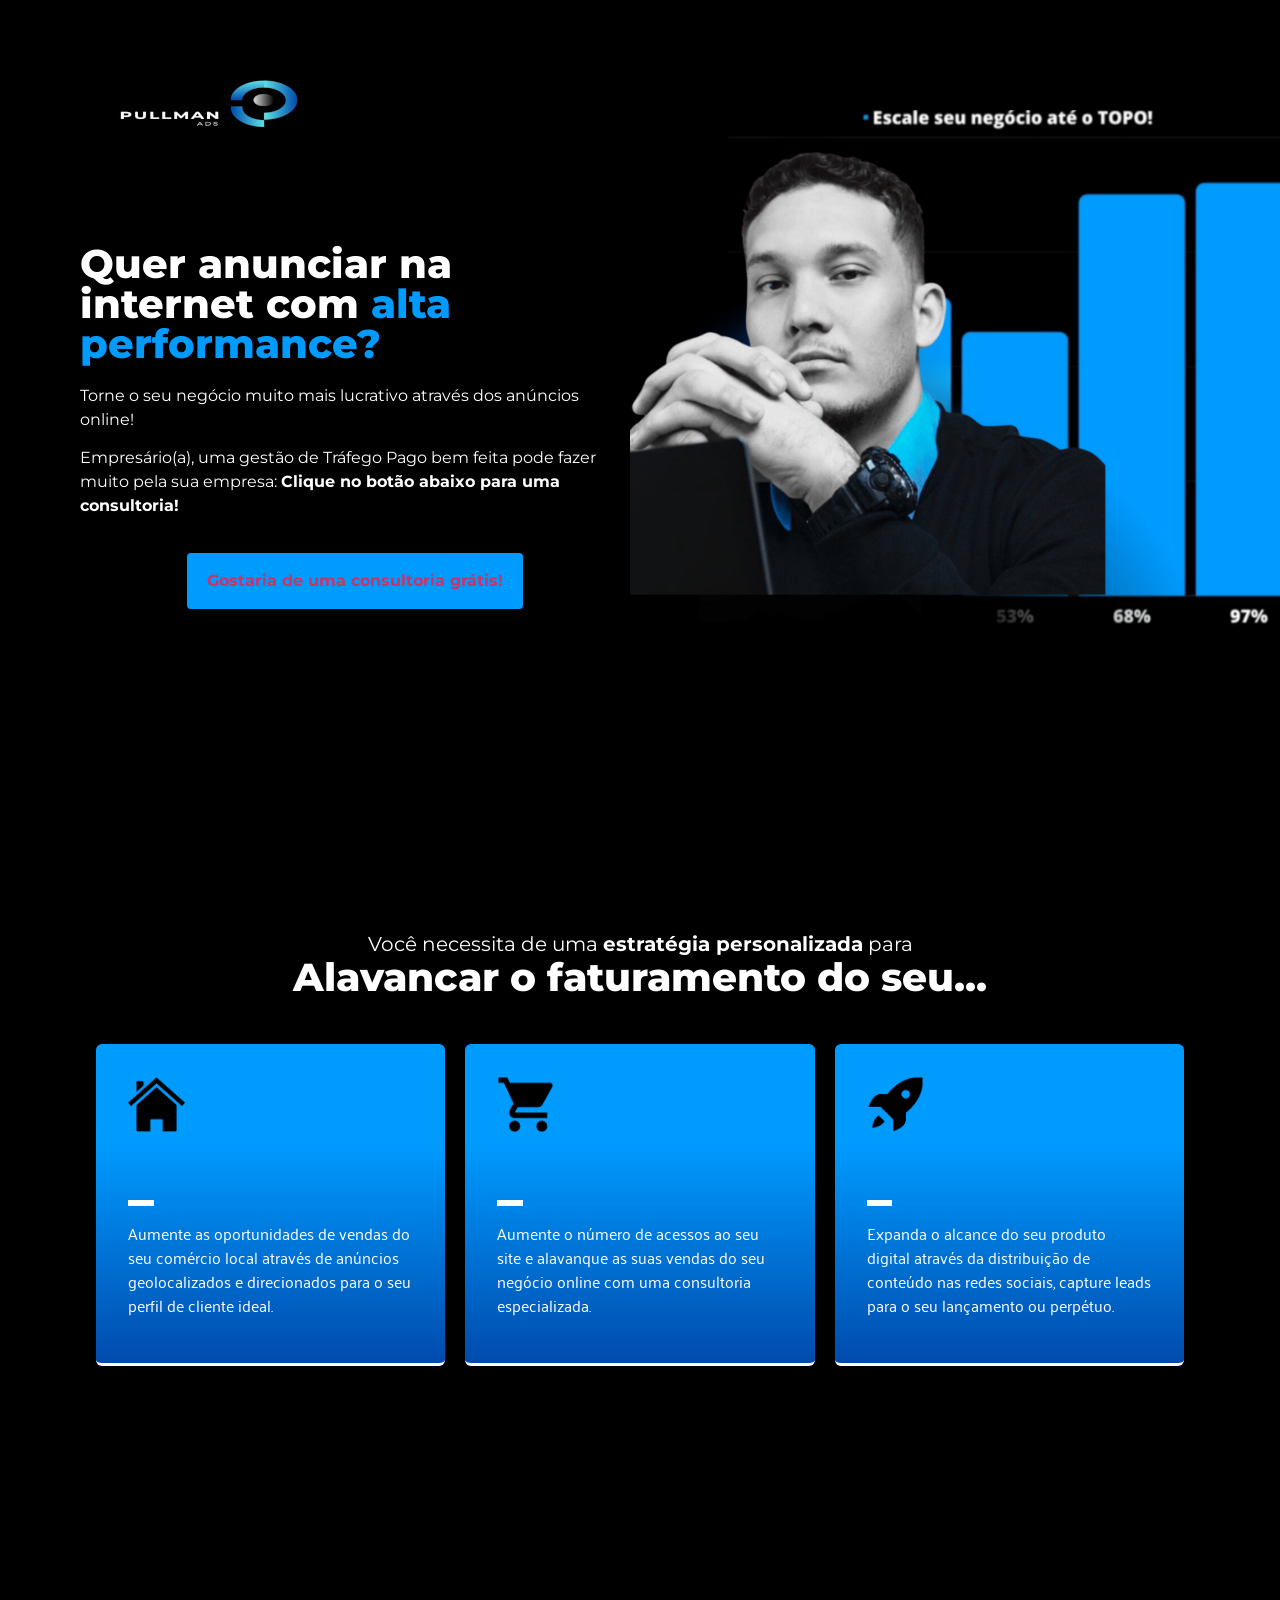
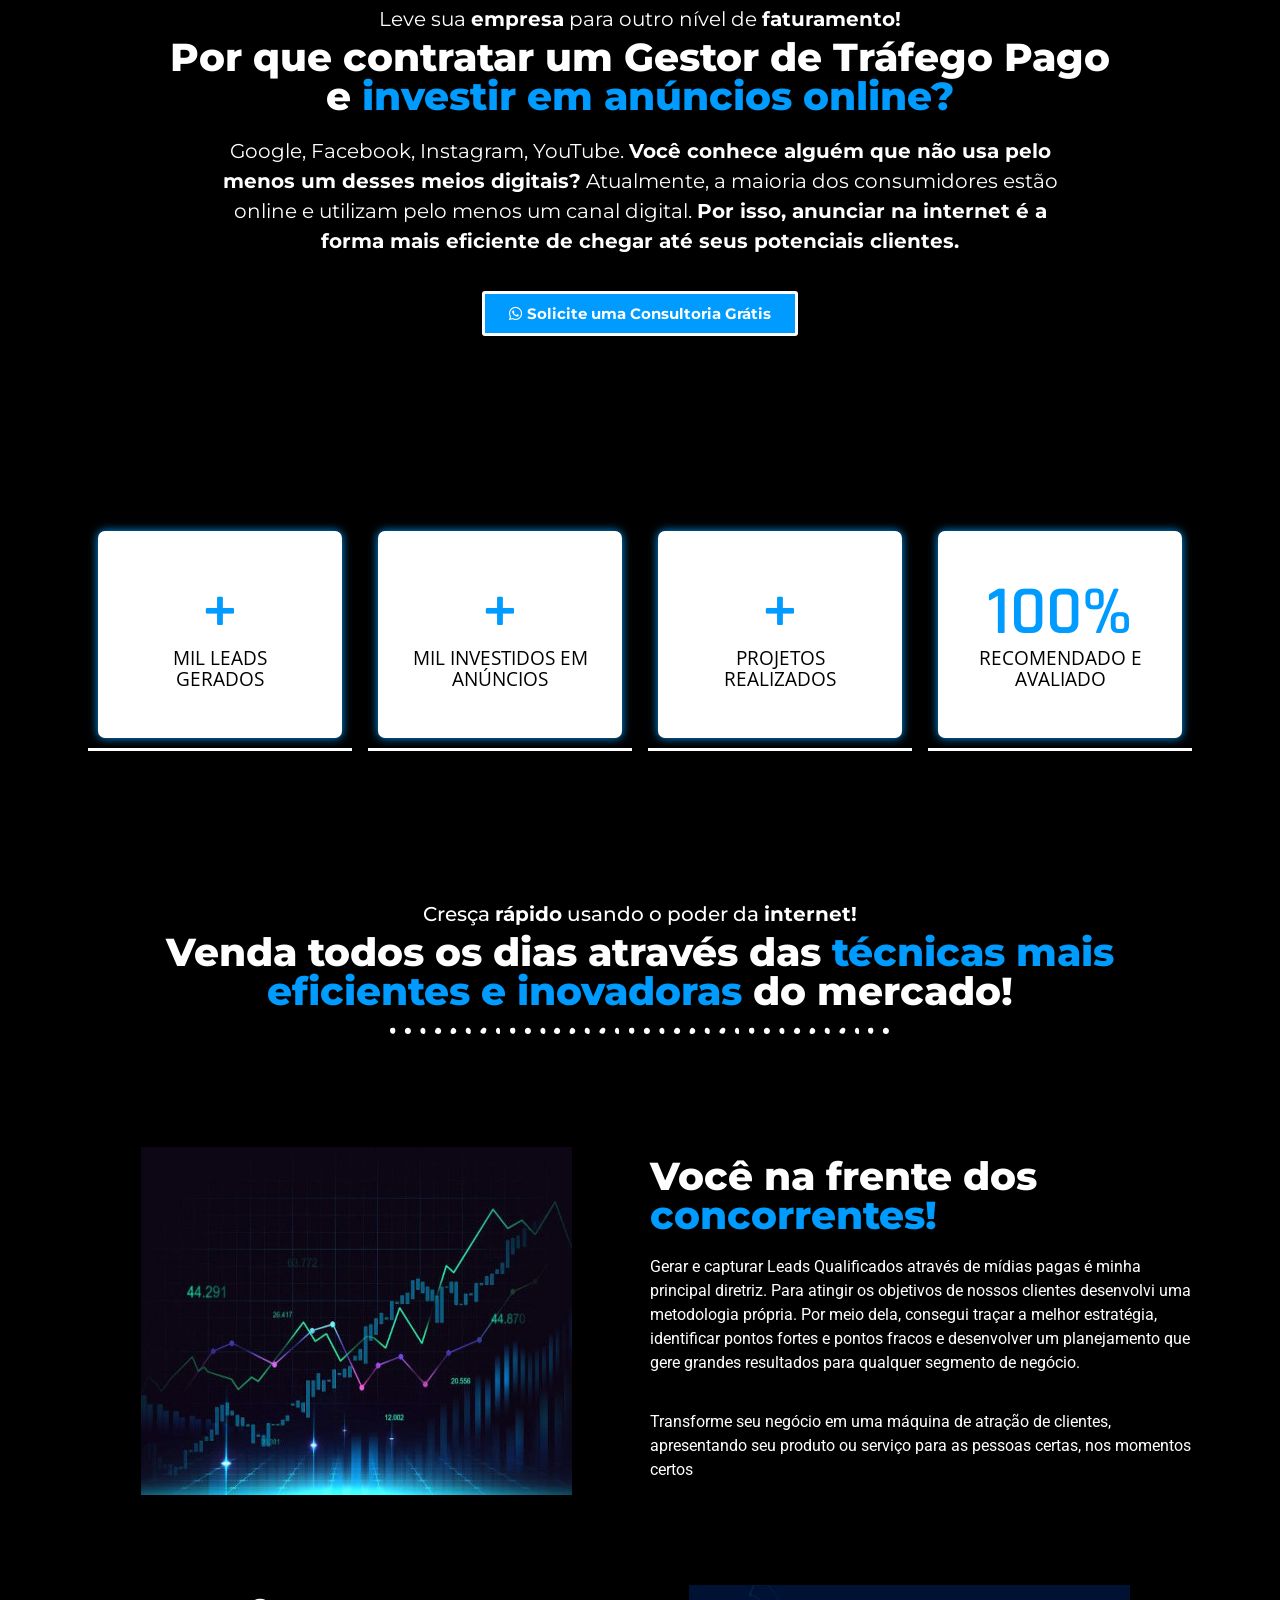
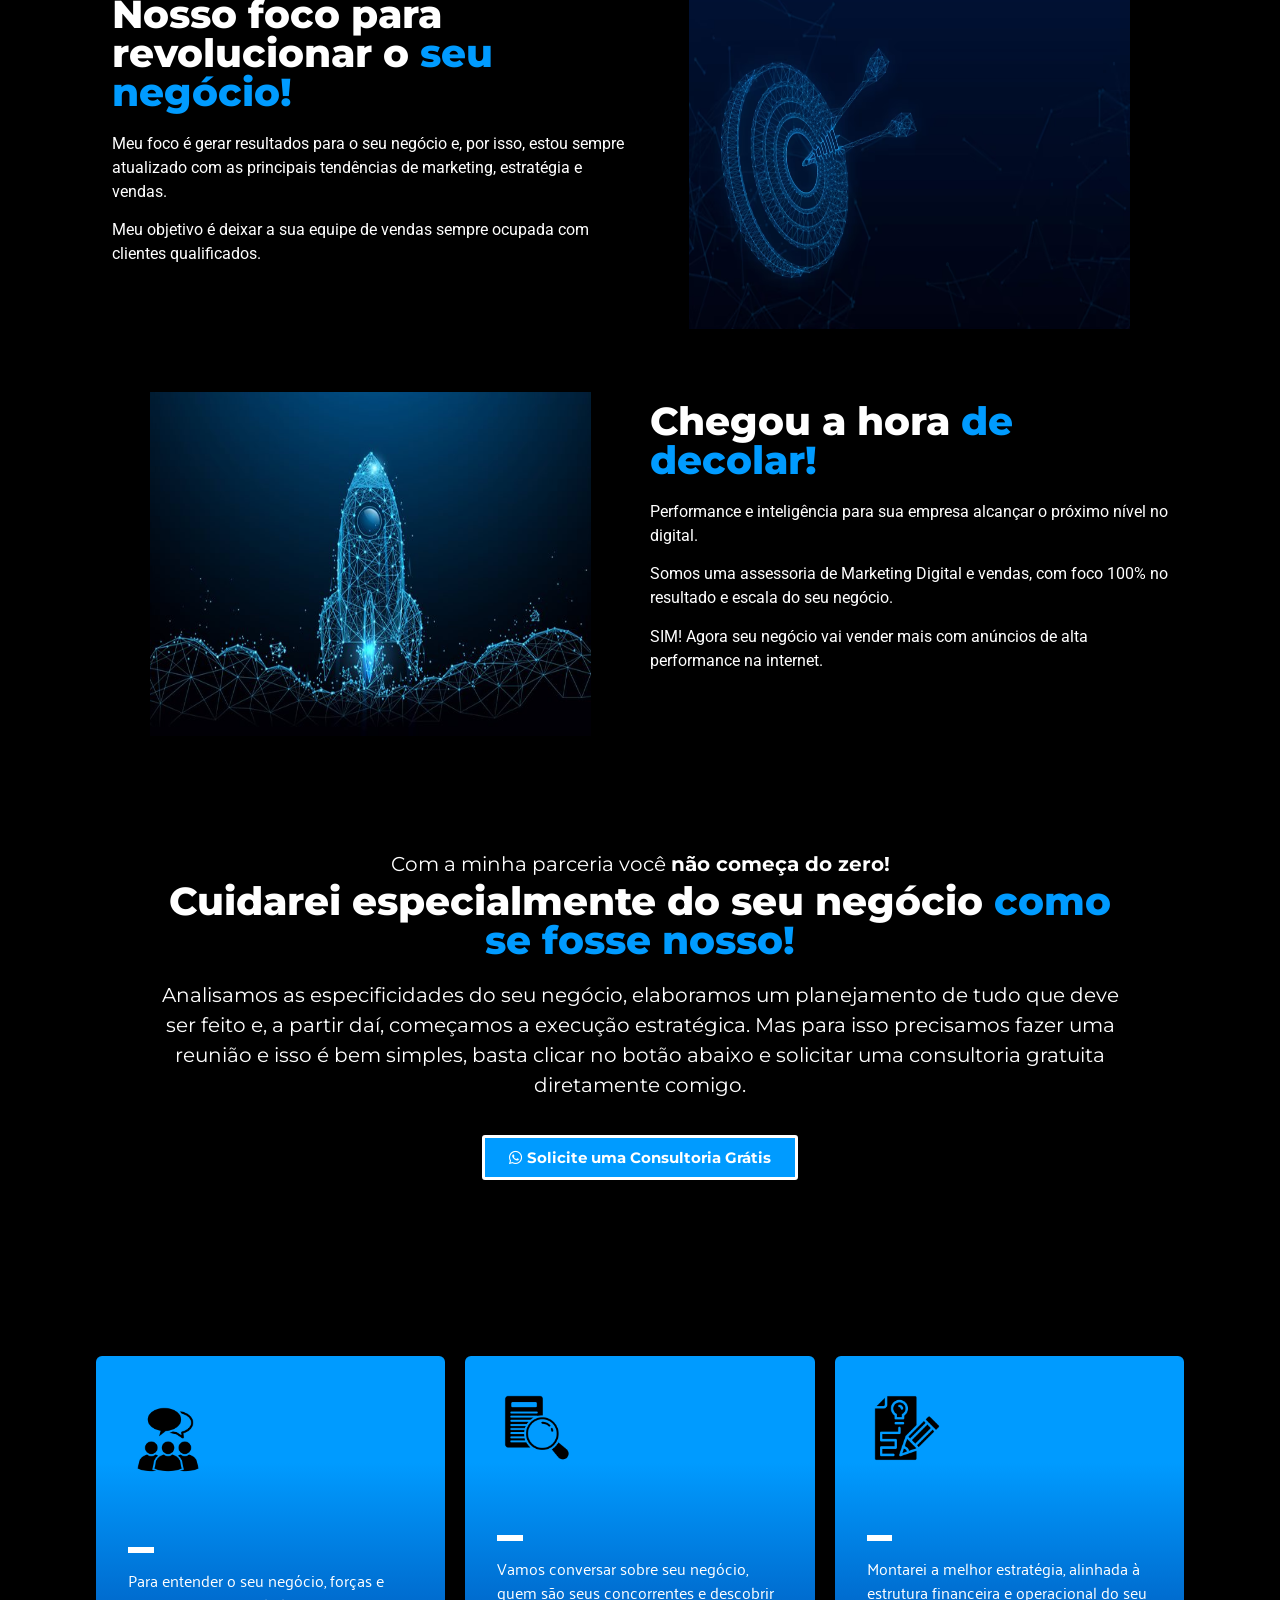
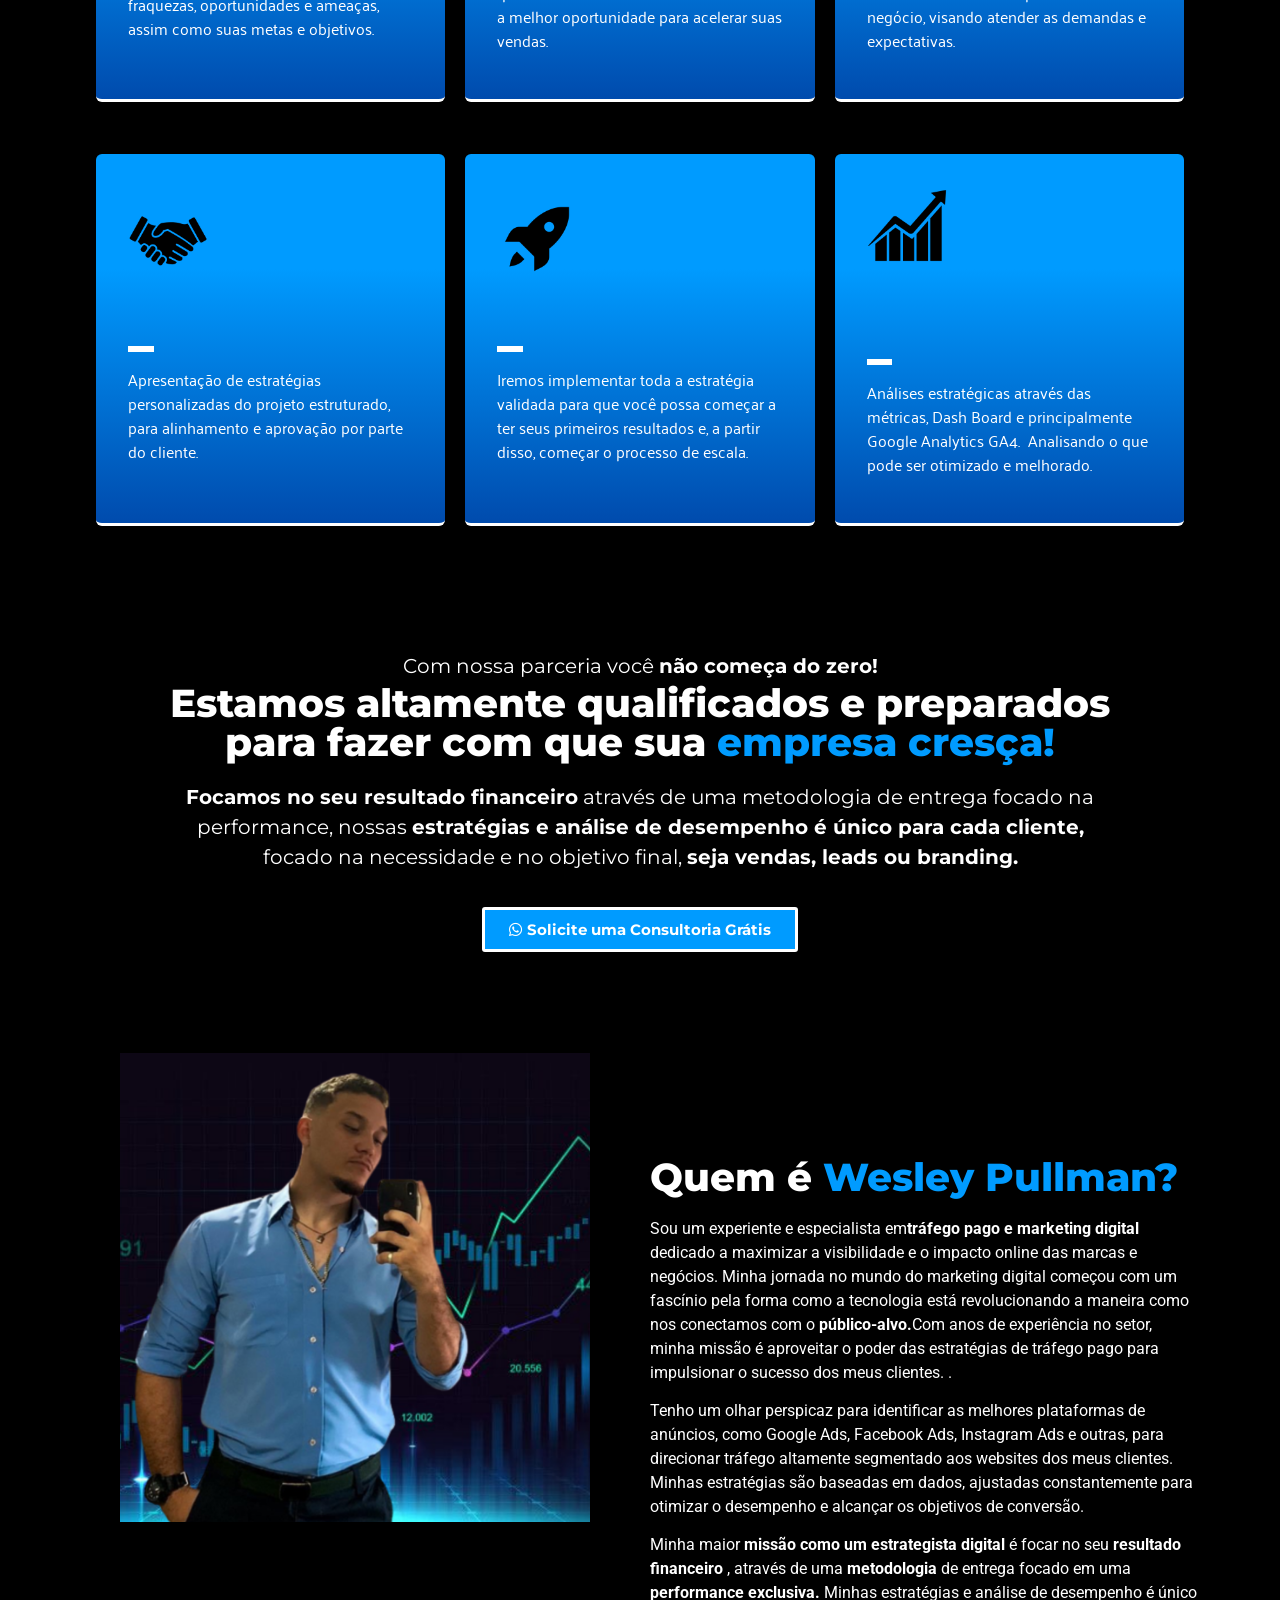
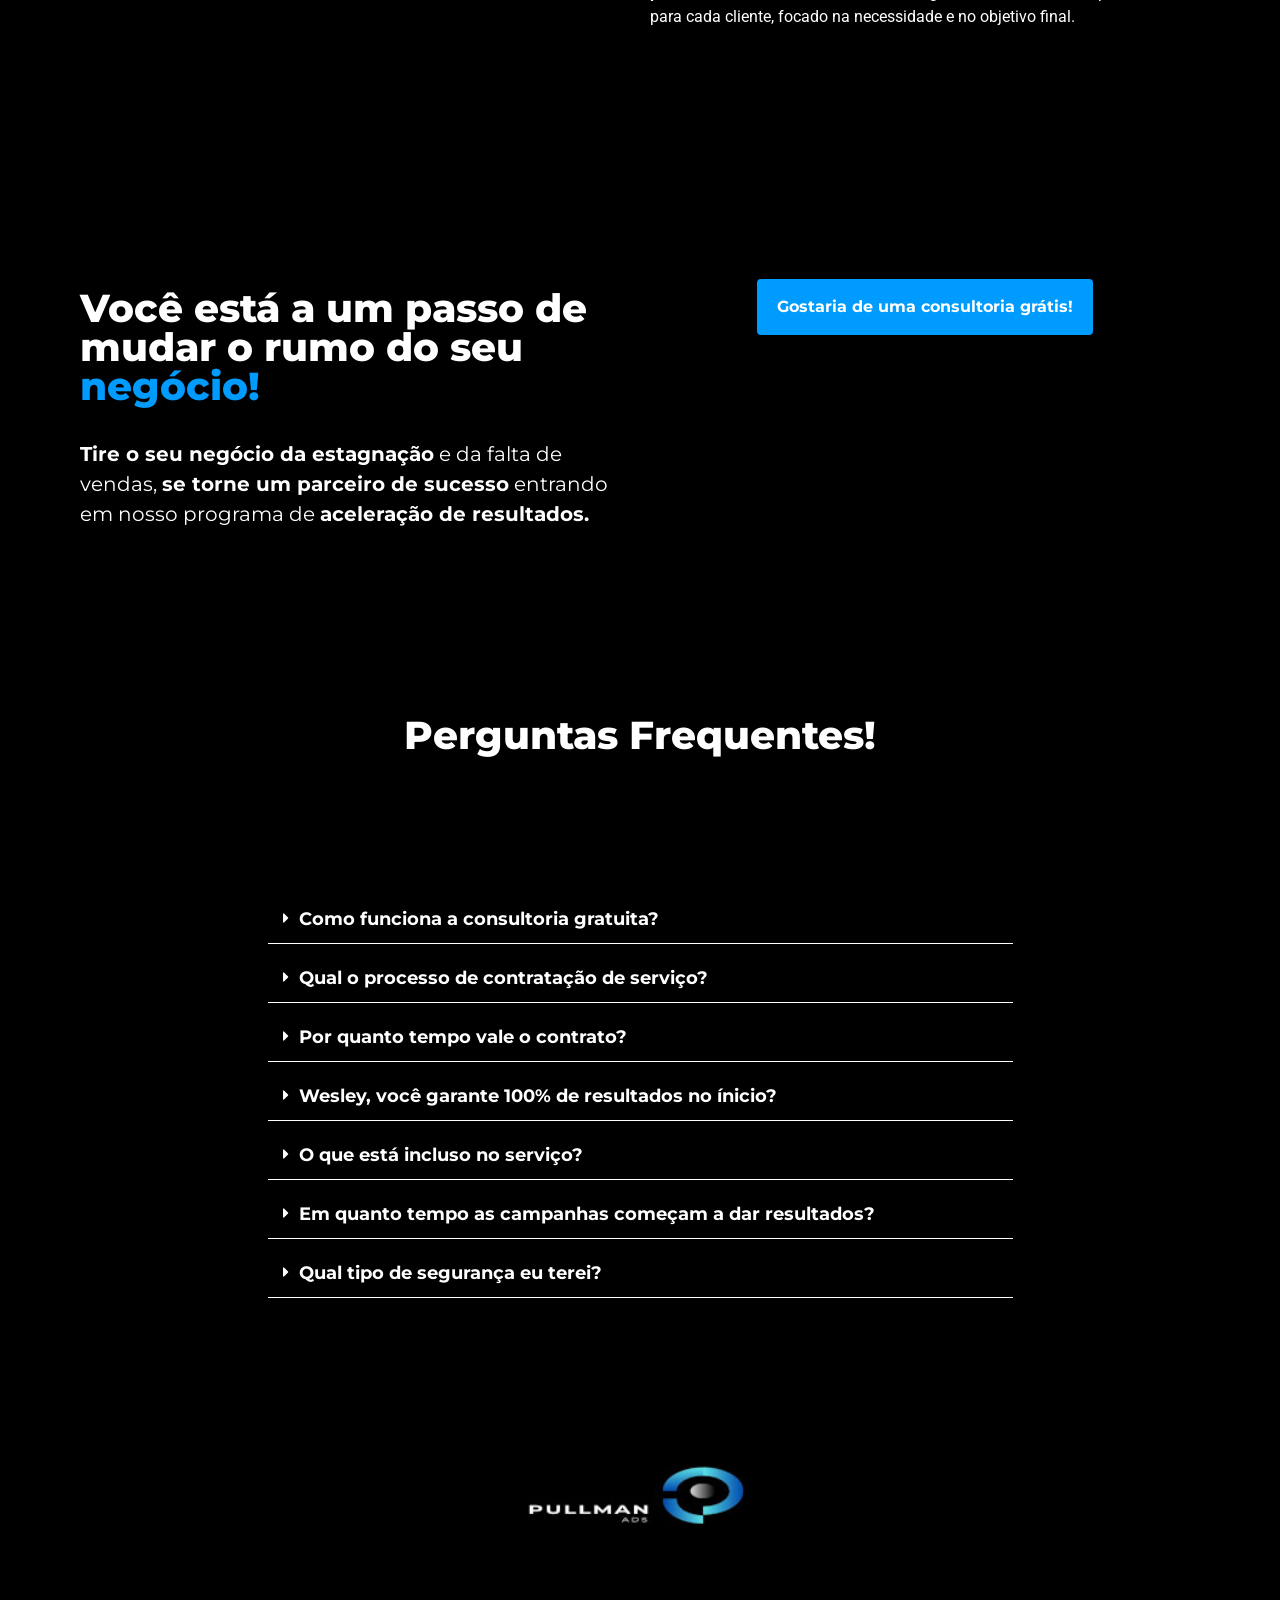
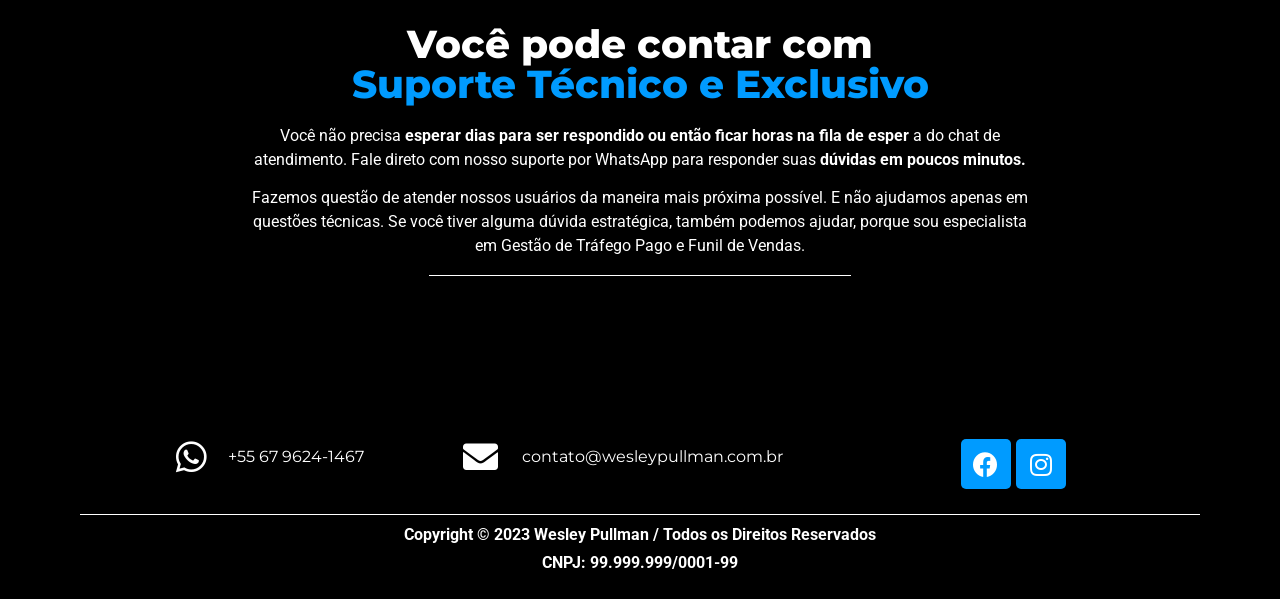
==== commit a9979ed6: "NEW" ====
--- a/index.html
+++ b/index.html
@@ -5,8 +5,6 @@
         <link rel="shortcut icon" href="wp-content/uploads/2023/06/WesleyADS.ico" type="image/x-icon">
         <title>Pullman Ads</title>
         <meta name='robots' content='max-image-preview:large'/>
-        <link rel="alternate" type="application/rss+xml" title="Feed para orlandodiscipline.com.br &raquo;" href="https://orlandodiscipline.com.br/feed/"/>
-        <link rel="alternate" type="application/rss+xml" title="Feed de comentários para orlandodiscipline.com.br &raquo;" href="https://orlandodiscipline.com.br/comments/feed/"/>
         <script>
             window._wpemojiSettings = {
                 "baseUrl": "https:\/\/s.w.org\/images\/core\/emoji\/14.0.0\/72x72\/",
@@ -86,8 +84,8 @@
                 padding: 0 !important;
             }
         </style>
-        <link rel='stylesheet' id='wp-block-library-css' href='https://orlandodiscipline.com.br/wp-includes/css/dist/block-library/style.min.css?ver=6.2.2' media='all'/>
-        <link rel='stylesheet' id='classic-theme-styles-css' href='https://orlandodiscipline.com.br/wp-includes/css/classic-themes.min.css?ver=6.2.2' media='all'/>
+        <link rel='stylesheet' id='wp-block-library-css' href='wp-includes/css/dist/block-library/style.min.css?ver=6.2.2' media='all'/>
+        <link rel='stylesheet' id='classic-theme-styles-css' href='wp-includes/css/classic-themes.min.css?ver=6.2.2' media='all'/>
         <style id='global-styles-inline-css'>
             body {
                 --wp--preset--color--black: #000000;
@@ -418,7 +416,7 @@
                 line-height: 1.6;
             }
         </style>
-        <link rel='stylesheet' id='hello-elementor-css' href='https://orlandodiscipline.com.br/wp-content/themes/hello-elementor/style.min.css?ver=2.7.1' media='all'/>
+        <link rel='stylesheet' id='hello-elementor-css' href='wp-content/themes/hello-elementor/style.min.css?ver=2.7.1' media='all'/>
         <link rel='stylesheet' id='hello-elementor-theme-style-css' href='wp-content/themes/hello-elementor/theme.min.css'  media='all'/>
         <link rel='stylesheet' id='elementor-frontend-css' href='wp-content/plugins/elementor/assets/css/frontend-lite.min.css' media='all'/>
         <link rel='stylesheet' id='elementor-post-13-css' href='wp-content/uploads/elementor/css/post-13.css' media='all'/>
@@ -984,7 +982,7 @@
                                                     
                                                     
                                                         <span class=" elementor-button-icon"></span>
-                                                        <span class="eleementor-button-text">
+                                                        <span class="elementor-button-text">
                                                                 <a href="https://www.instagram.com/wesley_pullman.ads/" target="blank">
                                                                 Gostaria de uma consultoria grátis!
                                                                 
@@ -1408,7 +1406,7 @@
                                                         <div class="elementor-counter-number-wrapper">
                                                             <span class="elementor-counter-number-prefix"></span>
                                                             <span class="elementor-counter-number" data-duration="2000" data-to-value="100" data-from-value="" data-delimiter=","></span>
-                                                            <span class="elementor-counter-number-suffix">%</span>
+                                                            <span class="elementor-counter-number-suffix">100%</span>
                                                         </div>
                                                         <div class="elementor-counter-title">RECOMENDADO E AVALIADO</div>
                                                     </div>
@@ -2197,7 +2195,7 @@
                                     <a class="elementor-toggle-title" tabindex="0">Como funciona a consultoria gratuita?</a>
                                 </div>
                                 <div id="elementor-tab-content-9371" class="elementor-tab-content elementor-clearfix" data-tab="1" role="region" aria-labelledby="elementor-tab-title-9371">
-                                    <p>Clicar em algum botão dessa página ou preencher o formulário para iniciarmos a conversa via WhatsApp, para podermos agendar nossa reunião.</p>
+                                    <p>Clicar em algum botão dessa página para iniciarmos a conversa via WhatsApp, para podermos agendar nossa reunião.</p>
                                     <p>
                                         <strong>Vou te ajudar a diagnosticar como você pode aumentar o seu faturamento e aumentar suas vendas.</strong>
                                     </p>
@@ -2249,7 +2247,7 @@
                                             <i class="elementor-toggle-icon-opened fas fa-caret-up"></i>
                                         </span>
                                     </span>
-                                    <a class="elementor-toggle-title" tabindex="0">Orlando, você garante 100% de resultados no ínicio?</a>
+                                    <a class="elementor-toggle-title" tabindex="0">Wesley, você garante 100% de resultados no ínicio?</a>
                                 </div>
                                 <div id="elementor-tab-content-9374" class="elementor-tab-content elementor-clearfix" data-tab="4" role="region" aria-labelledby="elementor-tab-title-9374">
                                     <p>
@@ -2759,14 +2757,14 @@
                 <div class="elementor-element elementor-element-563e45db elementor-widget elementor-widget-text-editor" data-id="563e45db" data-element_type="widget" data-widget_type="text-editor.default">
                     <div class="elementor-widget-container">
                         <p>
-                            <strong>Copyright © 2023 Orlando Discipline / Todos os Direitos Reservados</strong>
+                            <strong>Copyright © 2023 Wesley Pullman / Todos os Direitos Reservados</strong>
                         </p>
                     </div>
                 </div>
                 <div class="elementor-element elementor-element-d82705b elementor-widget elementor-widget-text-editor" data-id="d82705b" data-element_type="widget" data-widget_type="text-editor.default">
                     <div class="elementor-widget-container">
                         <p>
-                            <strong>CNPJ: 33.281.505/0001-20</strong>
+                            <strong>CNPJ: 99.999.999/0001-99</strong>
                         </p>
                     </div>
                 </div>
@@ -2774,17 +2772,17 @@
         </div>
     </div>
 </section>
-</div><link rel='stylesheet' id='e-animations-css' href='https://orlandodiscipline.com.br/wp-content/plugins/elementor/assets/lib/animations/animations.min.css?ver=3.14.1' media='all'/>
-<script src='https://orlandodiscipline.com.br/wp-content/themes/hello-elementor/assets/js/hello-frontend.min.js?ver=1.0.0' id='hello-theme-frontend-js'></script>
-<script src='https://orlandodiscipline.com.br/wp-content/plugins/elementor/assets/lib/jquery-numerator/jquery-numerator.min.js?ver=0.2.1' id='jquery-numerator-js'></script>
-<script src='https://orlandodiscipline.com.br/wp-content/plugins/elementor-pro/assets/js/webpack-pro.runtime.min.js?ver=3.14.1' id='elementor-pro-webpack-runtime-js'></script>
-<script src='https://orlandodiscipline.com.br/wp-content/plugins/elementor/assets/js/webpack.runtime.min.js?ver=3.14.1' id='elementor-webpack-runtime-js'></script>
-<script src='https://orlandodiscipline.com.br/wp-content/plugins/elementor/assets/js/frontend-modules.min.js?ver=3.14.1' id='elementor-frontend-modules-js'></script>
-<script src='https://orlandodiscipline.com.br/wp-includes/js/dist/vendor/wp-polyfill-inert.min.js?ver=3.1.2' id='wp-polyfill-inert-js'></script>
-<script src='https://orlandodiscipline.com.br/wp-includes/js/dist/vendor/regenerator-runtime.min.js?ver=0.13.11' id='regenerator-runtime-js'></script>
-<script src='https://orlandodiscipline.com.br/wp-includes/js/dist/vendor/wp-polyfill.min.js?ver=3.15.0' id='wp-polyfill-js'></script>
-<script src='https://orlandodiscipline.com.br/wp-includes/js/dist/hooks.min.js?ver=4169d3cf8e8d95a3d6d5' id='wp-hooks-js'></script>
-<script src='https://orlandodiscipline.com.br/wp-includes/js/dist/i18n.min.js?ver=9e794f35a71bb98672ae' id='wp-i18n-js'></script>
+</div><link rel='stylesheet' id='e-animations-css' href='wp-content/plugins/elementor/assets/lib/animations/animations.min.css?ver=3.14.1' media='all'/>
+<script src='wp-content/themes/hello-elementor/assets/js/hello-frontend.min.js?ver=1.0.0' id='hello-theme-frontend-js'></script>
+<script src='wp-content/plugins/elementor/assets/lib/jquery-numerator/jquery-numerator.min.js?ver=0.2.1' id='jquery-numerator-js'></script>
+<script src='wp-content/plugins/elementor-pro/assets/js/webpack-pro.runtime.min.js?ver=3.14.1' id='elementor-pro-webpack-runtime-js'></script>
+<script src='wp-content/plugins/elementor/assets/js/webpack.runtime.min.js?ver=3.14.1' id='elementor-webpack-runtime-js'></script>
+<script src='wp-content/plugins/elementor/assets/js/frontend-modules.min.js?ver=3.14.1' id='elementor-frontend-modules-js'></script>
+<script src='wp-includes/js/dist/vendor/wp-polyfill-inert.min.js?ver=3.1.2' id='wp-polyfill-inert-js'></script>
+<script src='wp-includes/js/dist/vendor/regenerator-runtime.min.js?ver=0.13.11' id='regenerator-runtime-js'></script>
+<script src='wp-includes/js/dist/vendor/wp-polyfill.min.js?ver=3.15.0' id='wp-polyfill-js'></script>
+<script src='wp-includes/js/dist/hooks.min.js?ver=4169d3cf8e8d95a3d6d5' id='wp-hooks-js'></script>
+<script src='wp-includes/js/dist/i18n.min.js?ver=9e794f35a71bb98672ae' id='wp-i18n-js'></script>
 <script id='wp-i18n-js-after'>
     wp.i18n.setLocaleData({
         'text direction\u0004ltr': ['ltr']
@@ -2872,9 +2870,9 @@
         }
     };
 </script>
-<script src='https://orlandodiscipline.com.br/wp-content/plugins/elementor-pro/assets/js/frontend.min.js?ver=3.14.1' id='elementor-pro-frontend-js'></script>
-<script src='https://orlandodiscipline.com.br/wp-content/plugins/elementor/assets/lib/waypoints/waypoints.min.js?ver=4.0.2' id='elementor-waypoints-js'></script>
-<script src='https://orlandodiscipline.com.br/wp-includes/js/jquery/ui/core.min.js?ver=1.13.2' id='jquery-ui-core-js'></script>
+<script src='wp-content/plugins/elementor-pro/assets/js/frontend.min.js?ver=3.14.1' id='elementor-pro-frontend-js'></script>
+<script src='wp-content/plugins/elementor/assets/lib/waypoints/waypoints.min.js?ver=4.0.2' id='elementor-waypoints-js'></script>
+<script src='wp-includes/js/jquery/ui/core.min.js?ver=1.13.2' id='jquery-ui-core-js'></script>
 <script id='elementor-frontend-js-before'>
     var elementorFrontendConfig = {
         "environmentMode": {
@@ -2997,14 +2995,14 @@
         },
         "post": {
             "id": 258,
-            "title": "orlandodiscipline.com.br",
+            "title": "wesleypullman.com.br",
             "excerpt": "",
             "featuredImage": false
         }
     };
 </script>
-<script src='https://orlandodiscipline.com.br/wp-content/plugins/elementor/assets/js/frontend.min.js?ver=3.14.1' id='elementor-frontend-js'></script>
-<script src='https://orlandodiscipline.com.br/wp-content/plugins/elementor-pro/assets/js/elements-handlers.min.js?ver=3.14.1' id='pro-elements-handlers-js'></script>
+<script src='wp-content/plugins/elementor/assets/js/frontend.min.js?ver=3.14.1' id='elementor-frontend-js'></script>
+<script src='wp-content/plugins/elementor-pro/assets/js/elements-handlers.min.js?ver=3.14.1' id='pro-elements-handlers-js'></script>
 <!-- Google Tag Manager (noscript) -->
 <noscript>
     <iframe src="https://www.googletagmanager.com/ns.html?id=GTM-KZ48CP4" height="0" width="0" style="display:none;visibility:hidden"></iframe>
--- a/wp-includes/css/dist/block-library/style.min.css
+++ b/wp-includes/css/dist/block-library/style.min.css
@@ -0,0 +1,4054 @@
+@charset "UTF-8";
+.wp-block-archives {
+    box-sizing: border-box
+}
+
+.wp-block-archives-dropdown label {
+    display: block
+}
+
+.wp-block-avatar {
+    box-sizing: border-box
+}
+
+.wp-block-avatar.aligncenter {
+    text-align: center
+}
+
+.wp-block-audio {
+    box-sizing: border-box
+}
+
+.wp-block-audio figcaption {
+    margin-bottom: 1em;
+    margin-top: .5em
+}
+
+.wp-block-audio audio {
+    min-width: 300px;
+    width: 100%
+}
+
+.wp-block-button__link {
+    box-sizing: border-box;
+    cursor: pointer;
+    display: inline-block;
+    text-align: center;
+    word-break: break-word
+}
+
+.wp-block-button__link.aligncenter {
+    text-align: center
+}
+
+.wp-block-button__link.alignright {
+    text-align: right
+}
+
+:where(.wp-block-button__link) {
+    border-radius: 9999px;
+    box-shadow: none;
+    padding: calc(.667em + 2px) calc(1.333em + 2px);
+    text-decoration: none
+}
+
+.wp-block-button[style*=text-decoration] .wp-block-button__link {
+    text-decoration: inherit
+}
+
+.wp-block-buttons>.wp-block-button.has-custom-width {
+    max-width: none
+}
+
+.wp-block-buttons>.wp-block-button.has-custom-width .wp-block-button__link {
+    width: 100%
+}
+
+.wp-block-buttons>.wp-block-button.has-custom-font-size .wp-block-button__link {
+    font-size: inherit
+}
+
+.wp-block-buttons>.wp-block-button.wp-block-button__width-25 {
+    width: calc(25% - var(--wp--style--block-gap, .5em)*.75)
+}
+
+.wp-block-buttons>.wp-block-button.wp-block-button__width-50 {
+    width: calc(50% - var(--wp--style--block-gap, .5em)*.5)
+}
+
+.wp-block-buttons>.wp-block-button.wp-block-button__width-75 {
+    width: calc(75% - var(--wp--style--block-gap, .5em)*.25)
+}
+
+.wp-block-buttons>.wp-block-button.wp-block-button__width-100 {
+    flex-basis: 100%;
+    width: 100%
+}
+
+.wp-block-buttons.is-vertical>.wp-block-button.wp-block-button__width-25 {
+    width: 25%
+}
+
+.wp-block-buttons.is-vertical>.wp-block-button.wp-block-button__width-50 {
+    width: 50%
+}
+
+.wp-block-buttons.is-vertical>.wp-block-button.wp-block-button__width-75 {
+    width: 75%
+}
+
+.wp-block-button.is-style-squared,
+.wp-block-button__link.wp-block-button.is-style-squared {
+    border-radius: 0
+}
+
+.wp-block-button.no-border-radius,
+.wp-block-button__link.no-border-radius {
+    border-radius: 0 !important
+}
+
+.wp-block-button .wp-block-button__link.is-style-outline,
+.wp-block-button.is-style-outline>.wp-block-button__link {
+    border: 2px solid;
+    padding: .667em 1.333em
+}
+
+.wp-block-button .wp-block-button__link.is-style-outline:not(.has-text-color),
+.wp-block-button.is-style-outline>.wp-block-button__link:not(.has-text-color) {
+    color: currentColor
+}
+
+.wp-block-button .wp-block-button__link.is-style-outline:not(.has-background),
+.wp-block-button.is-style-outline>.wp-block-button__link:not(.has-background) {
+    background-color: transparent;
+    background-image: none
+}
+
+.wp-block-buttons.is-vertical {
+    flex-direction: column
+}
+
+.wp-block-buttons.is-vertical>.wp-block-button:last-child {
+    margin-bottom: 0
+}
+
+.wp-block-buttons>.wp-block-button {
+    display: inline-block;
+    margin: 0
+}
+
+.wp-block-buttons.is-content-justification-left {
+    justify-content: flex-start
+}
+
+.wp-block-buttons.is-content-justification-left.is-vertical {
+    align-items: flex-start
+}
+
+.wp-block-buttons.is-content-justification-center {
+    justify-content: center
+}
+
+.wp-block-buttons.is-content-justification-center.is-vertical {
+    align-items: center
+}
+
+.wp-block-buttons.is-content-justification-right {
+    justify-content: flex-end
+}
+
+.wp-block-buttons.is-content-justification-right.is-vertical {
+    align-items: flex-end
+}
+
+.wp-block-buttons.is-content-justification-space-between {
+    justify-content: space-between
+}
+
+.wp-block-buttons.aligncenter {
+    text-align: center
+}
+
+.wp-block-buttons:not(.is-content-justification-space-between, .is-content-justification-right, .is-content-justification-left, .is-content-justification-center) .wp-block-button.aligncenter {
+    margin-left: auto;
+    margin-right: auto;
+    width: 100%
+}
+
+.wp-block-buttons[style*=text-decoration] .wp-block-button,
+.wp-block-buttons[style*=text-decoration] .wp-block-button__link {
+    text-decoration: inherit
+}
+
+.wp-block-buttons.has-custom-font-size .wp-block-button__link {
+    font-size: inherit
+}
+
+.wp-block-button.aligncenter,
+.wp-block-calendar {
+    text-align: center
+}
+
+.wp-block-calendar td,
+.wp-block-calendar th {
+    border: 1px solid;
+    padding: .25em
+}
+
+.wp-block-calendar th {
+    font-weight: 400
+}
+
+.wp-block-calendar caption {
+    background-color: inherit
+}
+
+.wp-block-calendar table {
+    border-collapse: collapse;
+    width: 100%
+}
+
+.wp-block-calendar table:where(:not(.has-text-color)) {
+    color: #40464d
+}
+
+.wp-block-calendar table:where(:not(.has-text-color)) td,
+.wp-block-calendar table:where(:not(.has-text-color)) th {
+    border-color: #ddd
+}
+
+.wp-block-calendar table.has-background th {
+    background-color: inherit
+}
+
+.wp-block-calendar table.has-text-color th {
+    color: inherit
+}
+
+:where(.wp-block-calendar table:not(.has-background) th) {
+    background: #ddd
+}
+
+.wp-block-categories {
+    box-sizing: border-box
+}
+
+.wp-block-categories.alignleft {
+    margin-right: 2em
+}
+
+.wp-block-categories.alignright {
+    margin-left: 2em
+}
+
+.wp-block-code {
+    box-sizing: border-box
+}
+
+.wp-block-code code {
+    display: block;
+    font-family: inherit;
+    overflow-wrap: break-word;
+    white-space: pre-wrap
+}
+
+.wp-block-columns {
+    align-items: normal !important;
+    box-sizing: border-box;
+    display: flex;
+    flex-wrap: wrap !important;
+    margin-bottom: 1.75em
+}
+
+@media (min-width:782px) {
+    .wp-block-columns {
+        flex-wrap: nowrap !important
+    }
+}
+
+.wp-block-columns.are-vertically-aligned-top {
+    align-items: flex-start
+}
+
+.wp-block-columns.are-vertically-aligned-center {
+    align-items: center
+}
+
+.wp-block-columns.are-vertically-aligned-bottom {
+    align-items: flex-end
+}
+
+@media (max-width:781px) {
+    .wp-block-columns:not(.is-not-stacked-on-mobile)>.wp-block-column {
+        flex-basis: 100% !important
+    }
+}
+
+@media (min-width:782px) {
+    .wp-block-columns:not(.is-not-stacked-on-mobile)>.wp-block-column {
+        flex-basis: 0;
+        flex-grow: 1
+    }
+    .wp-block-columns:not(.is-not-stacked-on-mobile)>.wp-block-column[style*=flex-basis] {
+        flex-grow: 0
+    }
+}
+
+.wp-block-columns.is-not-stacked-on-mobile {
+    flex-wrap: nowrap !important
+}
+
+.wp-block-columns.is-not-stacked-on-mobile>.wp-block-column {
+    flex-basis: 0;
+    flex-grow: 1
+}
+
+.wp-block-columns.is-not-stacked-on-mobile>.wp-block-column[style*=flex-basis] {
+    flex-grow: 0
+}
+
+:where(.wp-block-columns.has-background) {
+    padding: 1.25em 2.375em
+}
+
+.wp-block-column {
+    flex-grow: 1;
+    min-width: 0;
+    overflow-wrap: break-word;
+    word-break: break-word
+}
+
+.wp-block-column.is-vertically-aligned-top {
+    align-self: flex-start
+}
+
+.wp-block-column.is-vertically-aligned-center {
+    align-self: center
+}
+
+.wp-block-column.is-vertically-aligned-bottom {
+    align-self: flex-end
+}
+
+.wp-block-column.is-vertically-aligned-bottom,
+.wp-block-column.is-vertically-aligned-center,
+.wp-block-column.is-vertically-aligned-top {
+    width: 100%
+}
+
+.wp-block-post-comments {
+    box-sizing: border-box
+}
+
+.wp-block-post-comments .alignleft {
+    float: left
+}
+
+.wp-block-post-comments .alignright {
+    float: right
+}
+
+.wp-block-post-comments .navigation:after {
+    clear: both;
+    content: "";
+    display: table
+}
+
+.wp-block-post-comments .commentlist {
+    clear: both;
+    list-style: none;
+    margin: 0;
+    padding: 0
+}
+
+.wp-block-post-comments .commentlist .comment {
+    min-height: 2.25em;
+    padding-left: 3.25em
+}
+
+.wp-block-post-comments .commentlist .comment p {
+    font-size: 1em;
+    line-height: 1.8;
+    margin: 1em 0
+}
+
+.wp-block-post-comments .commentlist .children {
+    list-style: none;
+    margin: 0;
+    padding: 0
+}
+
+.wp-block-post-comments .comment-author {
+    line-height: 1.5
+}
+
+.wp-block-post-comments .comment-author .avatar {
+    border-radius: 1.5em;
+    display: block;
+    float: left;
+    height: 2.5em;
+    margin-right: .75em;
+    margin-top: .5em;
+    width: 2.5em
+}
+
+.wp-block-post-comments .comment-author cite {
+    font-style: normal
+}
+
+.wp-block-post-comments .comment-meta {
+    font-size: .875em;
+    line-height: 1.5
+}
+
+.wp-block-post-comments .comment-meta b {
+    font-weight: 400
+}
+
+.wp-block-post-comments .comment-meta .comment-awaiting-moderation {
+    display: block;
+    margin-bottom: 1em;
+    margin-top: 1em
+}
+
+.wp-block-post-comments .comment-body .commentmetadata {
+    font-size: .875em
+}
+
+.wp-block-post-comments .comment-form-author label,
+.wp-block-post-comments .comment-form-comment label,
+.wp-block-post-comments .comment-form-email label,
+.wp-block-post-comments .comment-form-url label {
+    display: block;
+    margin-bottom: .25em
+}
+
+.wp-block-post-comments .comment-form input:not([type=submit]):not([type=checkbox]),
+.wp-block-post-comments .comment-form textarea {
+    box-sizing: border-box;
+    display: block;
+    width: 100%
+}
+
+.wp-block-post-comments .comment-form-cookies-consent {
+    display: flex;
+    gap: .25em
+}
+
+.wp-block-post-comments .comment-form-cookies-consent #wp-comment-cookies-consent {
+    margin-top: .35em
+}
+
+.wp-block-post-comments .comment-reply-title {
+    margin-bottom: 0
+}
+
+.wp-block-post-comments .comment-reply-title :where(small) {
+    font-size: var(--wp--preset--font-size--medium, smaller);
+    margin-left: .5em
+}
+
+.wp-block-post-comments .reply {
+    font-size: .875em;
+    margin-bottom: 1.4em
+}
+
+.wp-block-post-comments input:not([type=submit]),
+.wp-block-post-comments textarea {
+    border: 1px solid #949494;
+    font-family: inherit;
+    font-size: 1em
+}
+
+.wp-block-post-comments input:not([type=submit]):not([type=checkbox]),
+.wp-block-post-comments textarea {
+    padding: calc(.667em + 2px)
+}
+
+:where(.wp-block-post-comments input[type=submit]) {
+    border: none
+}
+
+.wp-block-comments-pagination>.wp-block-comments-pagination-next,
+.wp-block-comments-pagination>.wp-block-comments-pagination-numbers,
+.wp-block-comments-pagination>.wp-block-comments-pagination-previous {
+    margin-bottom: .5em;
+    margin-right: .5em
+}
+
+.wp-block-comments-pagination>.wp-block-comments-pagination-next:last-child,
+.wp-block-comments-pagination>.wp-block-comments-pagination-numbers:last-child,
+.wp-block-comments-pagination>.wp-block-comments-pagination-previous:last-child {
+    margin-right: 0
+}
+
+.wp-block-comments-pagination .wp-block-comments-pagination-previous-arrow {
+    display: inline-block;
+    margin-right: 1ch
+}
+
+.wp-block-comments-pagination .wp-block-comments-pagination-previous-arrow:not(.is-arrow-chevron) {
+    transform: scaleX(1)
+}
+
+.wp-block-comments-pagination .wp-block-comments-pagination-next-arrow {
+    display: inline-block;
+    margin-left: 1ch
+}
+
+.wp-block-comments-pagination .wp-block-comments-pagination-next-arrow:not(.is-arrow-chevron) {
+    transform: scaleX(1)
+}
+
+.wp-block-comments-pagination.aligncenter {
+    justify-content: center
+}
+
+.wp-block-comment-template {
+    box-sizing: border-box;
+    list-style: none;
+    margin-bottom: 0;
+    max-width: 100%;
+    padding: 0
+}
+
+.wp-block-comment-template li {
+    clear: both
+}
+
+.wp-block-comment-template ol {
+    list-style: none;
+    margin-bottom: 0;
+    max-width: 100%;
+    padding-left: 2rem
+}
+
+.wp-block-comment-template.alignleft {
+    float: left
+}
+
+.wp-block-comment-template.aligncenter {
+    margin-left: auto;
+    margin-right: auto;
+    width: -moz-fit-content;
+    width: fit-content
+}
+
+.wp-block-comment-template.alignright {
+    float: right
+}
+
+.wp-block-cover,
+.wp-block-cover-image {
+    align-items: center;
+    background-position: 50%;
+    box-sizing: border-box;
+    display: flex;
+    justify-content: center;
+    min-height: 430px;
+    padding: 1em;
+    position: relative
+}
+
+.wp-block-cover .has-background-dim:not([class*=-background-color]),
+.wp-block-cover-image .has-background-dim:not([class*=-background-color]),
+.wp-block-cover-image.has-background-dim:not([class*=-background-color]),
+.wp-block-cover.has-background-dim:not([class*=-background-color]) {
+    background-color: #000
+}
+
+.wp-block-cover .has-background-dim.has-background-gradient,
+.wp-block-cover-image .has-background-dim.has-background-gradient {
+    background-color: transparent
+}
+
+.wp-block-cover-image.has-background-dim:before,
+.wp-block-cover.has-background-dim:before {
+    background-color: inherit;
+    content: ""
+}
+
+.wp-block-cover .wp-block-cover__background,
+.wp-block-cover .wp-block-cover__gradient-background,
+.wp-block-cover-image .wp-block-cover__background,
+.wp-block-cover-image .wp-block-cover__gradient-background,
+.wp-block-cover-image.has-background-dim:not(.has-background-gradient):before,
+.wp-block-cover.has-background-dim:not(.has-background-gradient):before {
+    bottom: 0;
+    left: 0;
+    opacity: .5;
+    position: absolute;
+    right: 0;
+    top: 0;
+    z-index: 1
+}
+
+.wp-block-cover-image.has-background-dim.has-background-dim-10 .wp-block-cover__background,
+.wp-block-cover-image.has-background-dim.has-background-dim-10 .wp-block-cover__gradient-background,
+.wp-block-cover-image.has-background-dim.has-background-dim-10:not(.has-background-gradient):before,
+.wp-block-cover.has-background-dim.has-background-dim-10 .wp-block-cover__background,
+.wp-block-cover.has-background-dim.has-background-dim-10 .wp-block-cover__gradient-background,
+.wp-block-cover.has-background-dim.has-background-dim-10:not(.has-background-gradient):before {
+    opacity: .1
+}
+
+.wp-block-cover-image.has-background-dim.has-background-dim-20 .wp-block-cover__background,
+.wp-block-cover-image.has-background-dim.has-background-dim-20 .wp-block-cover__gradient-background,
+.wp-block-cover-image.has-background-dim.has-background-dim-20:not(.has-background-gradient):before,
+.wp-block-cover.has-background-dim.has-background-dim-20 .wp-block-cover__background,
+.wp-block-cover.has-background-dim.has-background-dim-20 .wp-block-cover__gradient-background,
+.wp-block-cover.has-background-dim.has-background-dim-20:not(.has-background-gradient):before {
+    opacity: .2
+}
+
+.wp-block-cover-image.has-background-dim.has-background-dim-30 .wp-block-cover__background,
+.wp-block-cover-image.has-background-dim.has-background-dim-30 .wp-block-cover__gradient-background,
+.wp-block-cover-image.has-background-dim.has-background-dim-30:not(.has-background-gradient):before,
+.wp-block-cover.has-background-dim.has-background-dim-30 .wp-block-cover__background,
+.wp-block-cover.has-background-dim.has-background-dim-30 .wp-block-cover__gradient-background,
+.wp-block-cover.has-background-dim.has-background-dim-30:not(.has-background-gradient):before {
+    opacity: .3
+}
+
+.wp-block-cover-image.has-background-dim.has-background-dim-40 .wp-block-cover__background,
+.wp-block-cover-image.has-background-dim.has-background-dim-40 .wp-block-cover__gradient-background,
+.wp-block-cover-image.has-background-dim.has-background-dim-40:not(.has-background-gradient):before,
+.wp-block-cover.has-background-dim.has-background-dim-40 .wp-block-cover__background,
+.wp-block-cover.has-background-dim.has-background-dim-40 .wp-block-cover__gradient-background,
+.wp-block-cover.has-background-dim.has-background-dim-40:not(.has-background-gradient):before {
+    opacity: .4
+}
+
+.wp-block-cover-image.has-background-dim.has-background-dim-50 .wp-block-cover__background,
+.wp-block-cover-image.has-background-dim.has-background-dim-50 .wp-block-cover__gradient-background,
+.wp-block-cover-image.has-background-dim.has-background-dim-50:not(.has-background-gradient):before,
+.wp-block-cover.has-background-dim.has-background-dim-50 .wp-block-cover__background,
+.wp-block-cover.has-background-dim.has-background-dim-50 .wp-block-cover__gradient-background,
+.wp-block-cover.has-background-dim.has-background-dim-50:not(.has-background-gradient):before {
+    opacity: .5
+}
+
+.wp-block-cover-image.has-background-dim.has-background-dim-60 .wp-block-cover__background,
+.wp-block-cover-image.has-background-dim.has-background-dim-60 .wp-block-cover__gradient-background,
+.wp-block-cover-image.has-background-dim.has-background-dim-60:not(.has-background-gradient):before,
+.wp-block-cover.has-background-dim.has-background-dim-60 .wp-block-cover__background,
+.wp-block-cover.has-background-dim.has-background-dim-60 .wp-block-cover__gradient-background,
+.wp-block-cover.has-background-dim.has-background-dim-60:not(.has-background-gradient):before {
+    opacity: .6
+}
+
+.wp-block-cover-image.has-background-dim.has-background-dim-70 .wp-block-cover__background,
+.wp-block-cover-image.has-background-dim.has-background-dim-70 .wp-block-cover__gradient-background,
+.wp-block-cover-image.has-background-dim.has-background-dim-70:not(.has-background-gradient):before,
+.wp-block-cover.has-background-dim.has-background-dim-70 .wp-block-cover__background,
+.wp-block-cover.has-background-dim.has-background-dim-70 .wp-block-cover__gradient-background,
+.wp-block-cover.has-background-dim.has-background-dim-70:not(.has-background-gradient):before {
+    opacity: .7
+}
+
+.wp-block-cover-image.has-background-dim.has-background-dim-80 .wp-block-cover__background,
+.wp-block-cover-image.has-background-dim.has-background-dim-80 .wp-block-cover__gradient-background,
+.wp-block-cover-image.has-background-dim.has-background-dim-80:not(.has-background-gradient):before,
+.wp-block-cover.has-background-dim.has-background-dim-80 .wp-block-cover__background,
+.wp-block-cover.has-background-dim.has-background-dim-80 .wp-block-cover__gradient-background,
+.wp-block-cover.has-background-dim.has-background-dim-80:not(.has-background-gradient):before {
+    opacity: .8
+}
+
+.wp-block-cover-image.has-background-dim.has-background-dim-90 .wp-block-cover__background,
+.wp-block-cover-image.has-background-dim.has-background-dim-90 .wp-block-cover__gradient-background,
+.wp-block-cover-image.has-background-dim.has-background-dim-90:not(.has-background-gradient):before,
+.wp-block-cover.has-background-dim.has-background-dim-90 .wp-block-cover__background,
+.wp-block-cover.has-background-dim.has-background-dim-90 .wp-block-cover__gradient-background,
+.wp-block-cover.has-background-dim.has-background-dim-90:not(.has-background-gradient):before {
+    opacity: .9
+}
+
+.wp-block-cover-image.has-background-dim.has-background-dim-100 .wp-block-cover__background,
+.wp-block-cover-image.has-background-dim.has-background-dim-100 .wp-block-cover__gradient-background,
+.wp-block-cover-image.has-background-dim.has-background-dim-100:not(.has-background-gradient):before,
+.wp-block-cover.has-background-dim.has-background-dim-100 .wp-block-cover__background,
+.wp-block-cover.has-background-dim.has-background-dim-100 .wp-block-cover__gradient-background,
+.wp-block-cover.has-background-dim.has-background-dim-100:not(.has-background-gradient):before {
+    opacity: 1
+}
+
+.wp-block-cover .wp-block-cover__background.has-background-dim.has-background-dim-0,
+.wp-block-cover .wp-block-cover__gradient-background.has-background-dim.has-background-dim-0,
+.wp-block-cover-image .wp-block-cover__background.has-background-dim.has-background-dim-0,
+.wp-block-cover-image .wp-block-cover__gradient-background.has-background-dim.has-background-dim-0 {
+    opacity: 0
+}
+
+.wp-block-cover .wp-block-cover__background.has-background-dim.has-background-dim-10,
+.wp-block-cover .wp-block-cover__gradient-background.has-background-dim.has-background-dim-10,
+.wp-block-cover-image .wp-block-cover__background.has-background-dim.has-background-dim-10,
+.wp-block-cover-image .wp-block-cover__gradient-background.has-background-dim.has-background-dim-10 {
+    opacity: .1
+}
+
+.wp-block-cover .wp-block-cover__background.has-background-dim.has-background-dim-20,
+.wp-block-cover .wp-block-cover__gradient-background.has-background-dim.has-background-dim-20,
+.wp-block-cover-image .wp-block-cover__background.has-background-dim.has-background-dim-20,
+.wp-block-cover-image .wp-block-cover__gradient-background.has-background-dim.has-background-dim-20 {
+    opacity: .2
+}
+
+.wp-block-cover .wp-block-cover__background.has-background-dim.has-background-dim-30,
+.wp-block-cover .wp-block-cover__gradient-background.has-background-dim.has-background-dim-30,
+.wp-block-cover-image .wp-block-cover__background.has-background-dim.has-background-dim-30,
+.wp-block-cover-image .wp-block-cover__gradient-background.has-background-dim.has-background-dim-30 {
+    opacity: .3
+}
+
+.wp-block-cover .wp-block-cover__background.has-background-dim.has-background-dim-40,
+.wp-block-cover .wp-block-cover__gradient-background.has-background-dim.has-background-dim-40,
+.wp-block-cover-image .wp-block-cover__background.has-background-dim.has-background-dim-40,
+.wp-block-cover-image .wp-block-cover__gradient-background.has-background-dim.has-background-dim-40 {
+    opacity: .4
+}
+
+.wp-block-cover .wp-block-cover__background.has-background-dim.has-background-dim-50,
+.wp-block-cover .wp-block-cover__gradient-background.has-background-dim.has-background-dim-50,
+.wp-block-cover-image .wp-block-cover__background.has-background-dim.has-background-dim-50,
+.wp-block-cover-image .wp-block-cover__gradient-background.has-background-dim.has-background-dim-50 {
+    opacity: .5
+}
+
+.wp-block-cover .wp-block-cover__background.has-background-dim.has-background-dim-60,
+.wp-block-cover .wp-block-cover__gradient-background.has-background-dim.has-background-dim-60,
+.wp-block-cover-image .wp-block-cover__background.has-background-dim.has-background-dim-60,
+.wp-block-cover-image .wp-block-cover__gradient-background.has-background-dim.has-background-dim-60 {
+    opacity: .6
+}
+
+.wp-block-cover .wp-block-cover__background.has-background-dim.has-background-dim-70,
+.wp-block-cover .wp-block-cover__gradient-background.has-background-dim.has-background-dim-70,
+.wp-block-cover-image .wp-block-cover__background.has-background-dim.has-background-dim-70,
+.wp-block-cover-image .wp-block-cover__gradient-background.has-background-dim.has-background-dim-70 {
+    opacity: .7
+}
+
+.wp-block-cover .wp-block-cover__background.has-background-dim.has-background-dim-80,
+.wp-block-cover .wp-block-cover__gradient-background.has-background-dim.has-background-dim-80,
+.wp-block-cover-image .wp-block-cover__background.has-background-dim.has-background-dim-80,
+.wp-block-cover-image .wp-block-cover__gradient-background.has-background-dim.has-background-dim-80 {
+    opacity: .8
+}
+
+.wp-block-cover .wp-block-cover__background.has-background-dim.has-background-dim-90,
+.wp-block-cover .wp-block-cover__gradient-background.has-background-dim.has-background-dim-90,
+.wp-block-cover-image .wp-block-cover__background.has-background-dim.has-background-dim-90,
+.wp-block-cover-image .wp-block-cover__gradient-background.has-background-dim.has-background-dim-90 {
+    opacity: .9
+}
+
+.wp-block-cover .wp-block-cover__background.has-background-dim.has-background-dim-100,
+.wp-block-cover .wp-block-cover__gradient-background.has-background-dim.has-background-dim-100,
+.wp-block-cover-image .wp-block-cover__background.has-background-dim.has-background-dim-100,
+.wp-block-cover-image .wp-block-cover__gradient-background.has-background-dim.has-background-dim-100 {
+    opacity: 1
+}
+
+.wp-block-cover-image.alignleft,
+.wp-block-cover-image.alignright,
+.wp-block-cover.alignleft,
+.wp-block-cover.alignright {
+    max-width: 420px;
+    width: 100%
+}
+
+.wp-block-cover-image:after,
+.wp-block-cover:after {
+    content: "";
+    display: block;
+    font-size: 0;
+    min-height: inherit
+}
+
+@supports (position:sticky) {
+    .wp-block-cover-image:after,
+    .wp-block-cover:after {
+        content: none
+    }
+}
+
+.wp-block-cover-image.aligncenter,
+.wp-block-cover-image.alignleft,
+.wp-block-cover-image.alignright,
+.wp-block-cover.aligncenter,
+.wp-block-cover.alignleft,
+.wp-block-cover.alignright {
+    display: flex
+}
+
+.wp-block-cover .wp-block-cover__inner-container,
+.wp-block-cover-image .wp-block-cover__inner-container {
+    color: #fff;
+    width: 100%;
+    z-index: 1
+}
+
+.wp-block-cover-image.is-light .wp-block-cover__inner-container,
+.wp-block-cover.is-light .wp-block-cover__inner-container {
+    color: #000
+}
+
+.wp-block-cover h1:not(.has-text-color),
+.wp-block-cover h2:not(.has-text-color),
+.wp-block-cover h3:not(.has-text-color),
+.wp-block-cover h4:not(.has-text-color),
+.wp-block-cover h5:not(.has-text-color),
+.wp-block-cover h6:not(.has-text-color),
+.wp-block-cover p:not(.has-text-color),
+.wp-block-cover-image h1:not(.has-text-color),
+.wp-block-cover-image h2:not(.has-text-color),
+.wp-block-cover-image h3:not(.has-text-color),
+.wp-block-cover-image h4:not(.has-text-color),
+.wp-block-cover-image h5:not(.has-text-color),
+.wp-block-cover-image h6:not(.has-text-color),
+.wp-block-cover-image p:not(.has-text-color) {
+    color: inherit
+}
+
+.wp-block-cover-image.is-position-top-left,
+.wp-block-cover.is-position-top-left {
+    align-items: flex-start;
+    justify-content: flex-start
+}
+
+.wp-block-cover-image.is-position-top-center,
+.wp-block-cover.is-position-top-center {
+    align-items: flex-start;
+    justify-content: center
+}
+
+.wp-block-cover-image.is-position-top-right,
+.wp-block-cover.is-position-top-right {
+    align-items: flex-start;
+    justify-content: flex-end
+}
+
+.wp-block-cover-image.is-position-center-left,
+.wp-block-cover.is-position-center-left {
+    align-items: center;
+    justify-content: flex-start
+}
+
+.wp-block-cover-image.is-position-center-center,
+.wp-block-cover.is-position-center-center {
+    align-items: center;
+    justify-content: center
+}
+
+.wp-block-cover-image.is-position-center-right,
+.wp-block-cover.is-position-center-right {
+    align-items: center;
+    justify-content: flex-end
+}
+
+.wp-block-cover-image.is-position-bottom-left,
+.wp-block-cover.is-position-bottom-left {
+    align-items: flex-end;
+    justify-content: flex-start
+}
+
+.wp-block-cover-image.is-position-bottom-center,
+.wp-block-cover.is-position-bottom-center {
+    align-items: flex-end;
+    justify-content: center
+}
+
+.wp-block-cover-image.is-position-bottom-right,
+.wp-block-cover.is-position-bottom-right {
+    align-items: flex-end;
+    justify-content: flex-end
+}
+
+.wp-block-cover-image.has-custom-content-position.has-custom-content-position .wp-block-cover__inner-container,
+.wp-block-cover.has-custom-content-position.has-custom-content-position .wp-block-cover__inner-container {
+    margin: 0;
+    width: auto
+}
+
+.wp-block-cover .wp-block-cover__image-background,
+.wp-block-cover video.wp-block-cover__video-background,
+.wp-block-cover-image .wp-block-cover__image-background,
+.wp-block-cover-image video.wp-block-cover__video-background {
+    border: none;
+    bottom: 0;
+    box-shadow: none;
+    height: 100%;
+    left: 0;
+    margin: 0;
+    max-height: none;
+    max-width: none;
+    -o-object-fit: cover;
+    object-fit: cover;
+    outline: none;
+    padding: 0;
+    position: absolute;
+    right: 0;
+    top: 0;
+    width: 100%
+}
+
+.wp-block-cover-image.has-parallax,
+.wp-block-cover.has-parallax,
+.wp-block-cover__image-background.has-parallax,
+video.wp-block-cover__video-background.has-parallax {
+    background-attachment: fixed;
+    background-repeat: no-repeat;
+    background-size: cover
+}
+
+@supports (-webkit-overflow-scrolling:touch) {
+    .wp-block-cover-image.has-parallax,
+    .wp-block-cover.has-parallax,
+    .wp-block-cover__image-background.has-parallax,
+    video.wp-block-cover__video-background.has-parallax {
+        background-attachment: scroll
+    }
+}
+
+@media (prefers-reduced-motion:reduce) {
+    .wp-block-cover-image.has-parallax,
+    .wp-block-cover.has-parallax,
+    .wp-block-cover__image-background.has-parallax,
+    video.wp-block-cover__video-background.has-parallax {
+        background-attachment: scroll
+    }
+}
+
+.wp-block-cover-image.is-repeated,
+.wp-block-cover.is-repeated,
+.wp-block-cover__image-background.is-repeated,
+video.wp-block-cover__video-background.is-repeated {
+    background-repeat: repeat;
+    background-size: auto
+}
+
+.wp-block-cover__image-background,
+.wp-block-cover__video-background {
+    z-index: 0
+}
+
+.wp-block-cover-image-text,
+.wp-block-cover-image-text a,
+.wp-block-cover-image-text a:active,
+.wp-block-cover-image-text a:focus,
+.wp-block-cover-image-text a:hover,
+.wp-block-cover-text,
+.wp-block-cover-text a,
+.wp-block-cover-text a:active,
+.wp-block-cover-text a:focus,
+.wp-block-cover-text a:hover,
+section.wp-block-cover-image h2,
+section.wp-block-cover-image h2 a,
+section.wp-block-cover-image h2 a:active,
+section.wp-block-cover-image h2 a:focus,
+section.wp-block-cover-image h2 a:hover {
+    color: #fff
+}
+
+.wp-block-cover-image .wp-block-cover.has-left-content {
+    justify-content: flex-start
+}
+
+.wp-block-cover-image .wp-block-cover.has-right-content {
+    justify-content: flex-end
+}
+
+.wp-block-cover-image.has-left-content .wp-block-cover-image-text,
+.wp-block-cover.has-left-content .wp-block-cover-text,
+section.wp-block-cover-image.has-left-content>h2 {
+    margin-left: 0;
+    text-align: left
+}
+
+.wp-block-cover-image.has-right-content .wp-block-cover-image-text,
+.wp-block-cover.has-right-content .wp-block-cover-text,
+section.wp-block-cover-image.has-right-content>h2 {
+    margin-right: 0;
+    text-align: right
+}
+
+.wp-block-cover .wp-block-cover-text,
+.wp-block-cover-image .wp-block-cover-image-text,
+section.wp-block-cover-image>h2 {
+    font-size: 2em;
+    line-height: 1.25;
+    margin-bottom: 0;
+    max-width: 840px;
+    padding: .44em;
+    text-align: center;
+    z-index: 1
+}
+
+.wp-block-embed.alignleft,
+.wp-block-embed.alignright,
+.wp-block[data-align=left]>[data-type="core/embed"],
+.wp-block[data-align=right]>[data-type="core/embed"] {
+    max-width: 360px;
+    width: 100%
+}
+
+.wp-block-embed.alignleft .wp-block-embed__wrapper,
+.wp-block-embed.alignright .wp-block-embed__wrapper,
+.wp-block[data-align=left]>[data-type="core/embed"] .wp-block-embed__wrapper,
+.wp-block[data-align=right]>[data-type="core/embed"] .wp-block-embed__wrapper {
+    min-width: 280px
+}
+
+.wp-block-cover .wp-block-embed {
+    min-height: 240px;
+    min-width: 320px
+}
+
+.wp-block-embed {
+    overflow-wrap: break-word
+}
+
+.wp-block-embed figcaption {
+    margin-bottom: 1em;
+    margin-top: .5em
+}
+
+.wp-block-embed iframe {
+    max-width: 100%
+}
+
+.wp-block-embed__wrapper {
+    position: relative
+}
+
+.wp-embed-responsive .wp-has-aspect-ratio .wp-block-embed__wrapper:before {
+    content: "";
+    display: block;
+    padding-top: 50%
+}
+
+.wp-embed-responsive .wp-has-aspect-ratio iframe {
+    bottom: 0;
+    height: 100%;
+    left: 0;
+    position: absolute;
+    right: 0;
+    top: 0;
+    width: 100%
+}
+
+.wp-embed-responsive .wp-embed-aspect-21-9 .wp-block-embed__wrapper:before {
+    padding-top: 42.85%
+}
+
+.wp-embed-responsive .wp-embed-aspect-18-9 .wp-block-embed__wrapper:before {
+    padding-top: 50%
+}
+
+.wp-embed-responsive .wp-embed-aspect-16-9 .wp-block-embed__wrapper:before {
+    padding-top: 56.25%
+}
+
+.wp-embed-responsive .wp-embed-aspect-4-3 .wp-block-embed__wrapper:before {
+    padding-top: 75%
+}
+
+.wp-embed-responsive .wp-embed-aspect-1-1 .wp-block-embed__wrapper:before {
+    padding-top: 100%
+}
+
+.wp-embed-responsive .wp-embed-aspect-9-16 .wp-block-embed__wrapper:before {
+    padding-top: 177.77%
+}
+
+.wp-embed-responsive .wp-embed-aspect-1-2 .wp-block-embed__wrapper:before {
+    padding-top: 200%
+}
+
+.wp-block-file {
+    margin-bottom: 1.5em
+}
+
+.wp-block-file:not(.wp-element-button) {
+    font-size: .8em
+}
+
+.wp-block-file.aligncenter {
+    text-align: center
+}
+
+.wp-block-file.alignright {
+    text-align: right
+}
+
+.wp-block-file *+.wp-block-file__button {
+    margin-left: .75em
+}
+
+.wp-block-file__embed {
+    margin-bottom: 1em
+}
+
+:where(.wp-block-file__button) {
+    border-radius: 2em;
+    padding: .5em 1em
+}
+
+:where(.wp-block-file__button):is(a):active,
+:where(.wp-block-file__button):is(a):focus,
+:where(.wp-block-file__button):is(a):hover,
+:where(.wp-block-file__button):is(a):visited {
+    box-shadow: none;
+    color: #fff;
+    opacity: .85;
+    text-decoration: none
+}
+
+.blocks-gallery-grid:not(.has-nested-images),
+.wp-block-gallery:not(.has-nested-images) {
+    display: flex;
+    flex-wrap: wrap;
+    list-style-type: none;
+    margin: 0;
+    padding: 0
+}
+
+.blocks-gallery-grid:not(.has-nested-images) .blocks-gallery-image,
+.blocks-gallery-grid:not(.has-nested-images) .blocks-gallery-item,
+.wp-block-gallery:not(.has-nested-images) .blocks-gallery-image,
+.wp-block-gallery:not(.has-nested-images) .blocks-gallery-item {
+    display: flex;
+    flex-direction: column;
+    flex-grow: 1;
+    justify-content: center;
+    margin: 0 1em 1em 0;
+    position: relative;
+    width: calc(50% - 1em)
+}
+
+.blocks-gallery-grid:not(.has-nested-images) .blocks-gallery-image:nth-of-type(2n),
+.blocks-gallery-grid:not(.has-nested-images) .blocks-gallery-item:nth-of-type(2n),
+.wp-block-gallery:not(.has-nested-images) .blocks-gallery-image:nth-of-type(2n),
+.wp-block-gallery:not(.has-nested-images) .blocks-gallery-item:nth-of-type(2n) {
+    margin-right: 0
+}
+
+.blocks-gallery-grid:not(.has-nested-images) .blocks-gallery-image figure,
+.blocks-gallery-grid:not(.has-nested-images) .blocks-gallery-item figure,
+.wp-block-gallery:not(.has-nested-images) .blocks-gallery-image figure,
+.wp-block-gallery:not(.has-nested-images) .blocks-gallery-item figure {
+    align-items: flex-end;
+    display: flex;
+    height: 100%;
+    justify-content: flex-start;
+    margin: 0
+}
+
+.blocks-gallery-grid:not(.has-nested-images) .blocks-gallery-image img,
+.blocks-gallery-grid:not(.has-nested-images) .blocks-gallery-item img,
+.wp-block-gallery:not(.has-nested-images) .blocks-gallery-image img,
+.wp-block-gallery:not(.has-nested-images) .blocks-gallery-item img {
+    display: block;
+    height: auto;
+    max-width: 100%;
+    width: auto
+}
+
+.blocks-gallery-grid:not(.has-nested-images) .blocks-gallery-image figcaption,
+.blocks-gallery-grid:not(.has-nested-images) .blocks-gallery-item figcaption,
+.wp-block-gallery:not(.has-nested-images) .blocks-gallery-image figcaption,
+.wp-block-gallery:not(.has-nested-images) .blocks-gallery-item figcaption {
+    background: linear-gradient(0deg, rgba(0, 0, 0, .7), rgba(0, 0, 0, .3) 70%, transparent);
+    bottom: 0;
+    box-sizing: border-box;
+    color: #fff;
+    font-size: .8em;
+    margin: 0;
+    max-height: 100%;
+    overflow: auto;
+    padding: 3em .77em .7em;
+    position: absolute;
+    text-align: center;
+    width: 100%;
+    z-index: 2
+}
+
+.blocks-gallery-grid:not(.has-nested-images) .blocks-gallery-image figcaption img,
+.blocks-gallery-grid:not(.has-nested-images) .blocks-gallery-item figcaption img,
+.wp-block-gallery:not(.has-nested-images) .blocks-gallery-image figcaption img,
+.wp-block-gallery:not(.has-nested-images) .blocks-gallery-item figcaption img {
+    display: inline
+}
+
+.blocks-gallery-grid:not(.has-nested-images) figcaption,
+.wp-block-gallery:not(.has-nested-images) figcaption {
+    flex-grow: 1
+}
+
+.blocks-gallery-grid:not(.has-nested-images).is-cropped .blocks-gallery-image a,
+.blocks-gallery-grid:not(.has-nested-images).is-cropped .blocks-gallery-image img,
+.blocks-gallery-grid:not(.has-nested-images).is-cropped .blocks-gallery-item a,
+.blocks-gallery-grid:not(.has-nested-images).is-cropped .blocks-gallery-item img,
+.wp-block-gallery:not(.has-nested-images).is-cropped .blocks-gallery-image a,
+.wp-block-gallery:not(.has-nested-images).is-cropped .blocks-gallery-image img,
+.wp-block-gallery:not(.has-nested-images).is-cropped .blocks-gallery-item a,
+.wp-block-gallery:not(.has-nested-images).is-cropped .blocks-gallery-item img {
+    flex: 1;
+    height: 100%;
+    -o-object-fit: cover;
+    object-fit: cover;
+    width: 100%
+}
+
+.blocks-gallery-grid:not(.has-nested-images).columns-1 .blocks-gallery-image,
+.blocks-gallery-grid:not(.has-nested-images).columns-1 .blocks-gallery-item,
+.wp-block-gallery:not(.has-nested-images).columns-1 .blocks-gallery-image,
+.wp-block-gallery:not(.has-nested-images).columns-1 .blocks-gallery-item {
+    margin-right: 0;
+    width: 100%
+}
+
+@media (min-width:600px) {
+    .blocks-gallery-grid:not(.has-nested-images).columns-3 .blocks-gallery-image,
+    .blocks-gallery-grid:not(.has-nested-images).columns-3 .blocks-gallery-item,
+    .wp-block-gallery:not(.has-nested-images).columns-3 .blocks-gallery-image,
+    .wp-block-gallery:not(.has-nested-images).columns-3 .blocks-gallery-item {
+        margin-right: 1em;
+        width: calc(33.33333% - .66667em)
+    }
+    .blocks-gallery-grid:not(.has-nested-images).columns-4 .blocks-gallery-image,
+    .blocks-gallery-grid:not(.has-nested-images).columns-4 .blocks-gallery-item,
+    .wp-block-gallery:not(.has-nested-images).columns-4 .blocks-gallery-image,
+    .wp-block-gallery:not(.has-nested-images).columns-4 .blocks-gallery-item {
+        margin-right: 1em;
+        width: calc(25% - .75em)
+    }
+    .blocks-gallery-grid:not(.has-nested-images).columns-5 .blocks-gallery-image,
+    .blocks-gallery-grid:not(.has-nested-images).columns-5 .blocks-gallery-item,
+    .wp-block-gallery:not(.has-nested-images).columns-5 .blocks-gallery-image,
+    .wp-block-gallery:not(.has-nested-images).columns-5 .blocks-gallery-item {
+        margin-right: 1em;
+        width: calc(20% - .8em)
+    }
+    .blocks-gallery-grid:not(.has-nested-images).columns-6 .blocks-gallery-image,
+    .blocks-gallery-grid:not(.has-nested-images).columns-6 .blocks-gallery-item,
+    .wp-block-gallery:not(.has-nested-images).columns-6 .blocks-gallery-image,
+    .wp-block-gallery:not(.has-nested-images).columns-6 .blocks-gallery-item {
+        margin-right: 1em;
+        width: calc(16.66667% - .83333em)
+    }
+    .blocks-gallery-grid:not(.has-nested-images).columns-7 .blocks-gallery-image,
+    .blocks-gallery-grid:not(.has-nested-images).columns-7 .blocks-gallery-item,
+    .wp-block-gallery:not(.has-nested-images).columns-7 .blocks-gallery-image,
+    .wp-block-gallery:not(.has-nested-images).columns-7 .blocks-gallery-item {
+        margin-right: 1em;
+        width: calc(14.28571% - .85714em)
+    }
+    .blocks-gallery-grid:not(.has-nested-images).columns-8 .blocks-gallery-image,
+    .blocks-gallery-grid:not(.has-nested-images).columns-8 .blocks-gallery-item,
+    .wp-block-gallery:not(.has-nested-images).columns-8 .blocks-gallery-image,
+    .wp-block-gallery:not(.has-nested-images).columns-8 .blocks-gallery-item {
+        margin-right: 1em;
+        width: calc(12.5% - .875em)
+    }
+    .blocks-gallery-grid:not(.has-nested-images).columns-1 .blocks-gallery-image:nth-of-type(1n),
+    .blocks-gallery-grid:not(.has-nested-images).columns-1 .blocks-gallery-item:nth-of-type(1n),
+    .blocks-gallery-grid:not(.has-nested-images).columns-2 .blocks-gallery-image:nth-of-type(2n),
+    .blocks-gallery-grid:not(.has-nested-images).columns-2 .blocks-gallery-item:nth-of-type(2n),
+    .blocks-gallery-grid:not(.has-nested-images).columns-3 .blocks-gallery-image:nth-of-type(3n),
+    .blocks-gallery-grid:not(.has-nested-images).columns-3 .blocks-gallery-item:nth-of-type(3n),
+    .blocks-gallery-grid:not(.has-nested-images).columns-4 .blocks-gallery-image:nth-of-type(4n),
+    .blocks-gallery-grid:not(.has-nested-images).columns-4 .blocks-gallery-item:nth-of-type(4n),
+    .blocks-gallery-grid:not(.has-nested-images).columns-5 .blocks-gallery-image:nth-of-type(5n),
+    .blocks-gallery-grid:not(.has-nested-images).columns-5 .blocks-gallery-item:nth-of-type(5n),
+    .blocks-gallery-grid:not(.has-nested-images).columns-6 .blocks-gallery-image:nth-of-type(6n),
+    .blocks-gallery-grid:not(.has-nested-images).columns-6 .blocks-gallery-item:nth-of-type(6n),
+    .blocks-gallery-grid:not(.has-nested-images).columns-7 .blocks-gallery-image:nth-of-type(7n),
+    .blocks-gallery-grid:not(.has-nested-images).columns-7 .blocks-gallery-item:nth-of-type(7n),
+    .blocks-gallery-grid:not(.has-nested-images).columns-8 .blocks-gallery-image:nth-of-type(8n),
+    .blocks-gallery-grid:not(.has-nested-images).columns-8 .blocks-gallery-item:nth-of-type(8n),
+    .wp-block-gallery:not(.has-nested-images).columns-1 .blocks-gallery-image:nth-of-type(1n),
+    .wp-block-gallery:not(.has-nested-images).columns-1 .blocks-gallery-item:nth-of-type(1n),
+    .wp-block-gallery:not(.has-nested-images).columns-2 .blocks-gallery-image:nth-of-type(2n),
+    .wp-block-gallery:not(.has-nested-images).columns-2 .blocks-gallery-item:nth-of-type(2n),
+    .wp-block-gallery:not(.has-nested-images).columns-3 .blocks-gallery-image:nth-of-type(3n),
+    .wp-block-gallery:not(.has-nested-images).columns-3 .blocks-gallery-item:nth-of-type(3n),
+    .wp-block-gallery:not(.has-nested-images).columns-4 .blocks-gallery-image:nth-of-type(4n),
+    .wp-block-gallery:not(.has-nested-images).columns-4 .blocks-gallery-item:nth-of-type(4n),
+    .wp-block-gallery:not(.has-nested-images).columns-5 .blocks-gallery-image:nth-of-type(5n),
+    .wp-block-gallery:not(.has-nested-images).columns-5 .blocks-gallery-item:nth-of-type(5n),
+    .wp-block-gallery:not(.has-nested-images).columns-6 .blocks-gallery-image:nth-of-type(6n),
+    .wp-block-gallery:not(.has-nested-images).columns-6 .blocks-gallery-item:nth-of-type(6n),
+    .wp-block-gallery:not(.has-nested-images).columns-7 .blocks-gallery-image:nth-of-type(7n),
+    .wp-block-gallery:not(.has-nested-images).columns-7 .blocks-gallery-item:nth-of-type(7n),
+    .wp-block-gallery:not(.has-nested-images).columns-8 .blocks-gallery-image:nth-of-type(8n),
+    .wp-block-gallery:not(.has-nested-images).columns-8 .blocks-gallery-item:nth-of-type(8n) {
+        margin-right: 0
+    }
+}
+
+.blocks-gallery-grid:not(.has-nested-images) .blocks-gallery-image:last-child,
+.blocks-gallery-grid:not(.has-nested-images) .blocks-gallery-item:last-child,
+.wp-block-gallery:not(.has-nested-images) .blocks-gallery-image:last-child,
+.wp-block-gallery:not(.has-nested-images) .blocks-gallery-item:last-child {
+    margin-right: 0
+}
+
+.blocks-gallery-grid:not(.has-nested-images).alignleft,
+.blocks-gallery-grid:not(.has-nested-images).alignright,
+.wp-block-gallery:not(.has-nested-images).alignleft,
+.wp-block-gallery:not(.has-nested-images).alignright {
+    max-width: 420px;
+    width: 100%
+}
+
+.blocks-gallery-grid:not(.has-nested-images).aligncenter .blocks-gallery-item figure,
+.wp-block-gallery:not(.has-nested-images).aligncenter .blocks-gallery-item figure {
+    justify-content: center
+}
+
+.wp-block-gallery:not(.is-cropped) .blocks-gallery-item {
+    align-self: flex-start
+}
+
+figure.wp-block-gallery.has-nested-images {
+    align-items: normal
+}
+
+.wp-block-gallery.has-nested-images figure.wp-block-image:not(#individual-image) {
+    margin: 0;
+    width: calc(50% - var(--wp--style--unstable-gallery-gap, 16px)/2)
+}
+
+.wp-block-gallery.has-nested-images figure.wp-block-image {
+    box-sizing: border-box;
+    display: flex;
+    flex-direction: column;
+    flex-grow: 1;
+    justify-content: center;
+    max-width: 100%;
+    position: relative
+}
+
+.wp-block-gallery.has-nested-images figure.wp-block-image>a,
+.wp-block-gallery.has-nested-images figure.wp-block-image>div {
+    flex-direction: column;
+    flex-grow: 1;
+    margin: 0
+}
+
+.wp-block-gallery.has-nested-images figure.wp-block-image img {
+    display: block;
+    height: auto;
+    max-width: 100% !important;
+    width: auto
+}
+
+.wp-block-gallery.has-nested-images figure.wp-block-image figcaption {
+    background: linear-gradient(0deg, rgba(0, 0, 0, .7), rgba(0, 0, 0, .3) 70%, transparent);
+    bottom: 0;
+    box-sizing: border-box;
+    color: #fff;
+    font-size: 13px;
+    left: 0;
+    margin-bottom: 0;
+    max-height: 60%;
+    overflow: auto;
+    padding: 0 8px 8px;
+    position: absolute;
+    text-align: center;
+    width: 100%
+}
+
+.wp-block-gallery.has-nested-images figure.wp-block-image figcaption img {
+    display: inline
+}
+
+.wp-block-gallery.has-nested-images figure.wp-block-image figcaption a {
+    color: inherit
+}
+
+.wp-block-gallery.has-nested-images figure.wp-block-image.has-custom-border img {
+    box-sizing: border-box
+}
+
+.wp-block-gallery.has-nested-images figure.wp-block-image.has-custom-border>a,
+.wp-block-gallery.has-nested-images figure.wp-block-image.has-custom-border>div,
+.wp-block-gallery.has-nested-images figure.wp-block-image.is-style-rounded>a,
+.wp-block-gallery.has-nested-images figure.wp-block-image.is-style-rounded>div {
+    flex: 1 1 auto
+}
+
+.wp-block-gallery.has-nested-images figure.wp-block-image.has-custom-border figcaption,
+.wp-block-gallery.has-nested-images figure.wp-block-image.is-style-rounded figcaption {
+    background: none;
+    color: inherit;
+    flex: initial;
+    margin: 0;
+    padding: 10px 10px 9px;
+    position: relative
+}
+
+.wp-block-gallery.has-nested-images figcaption {
+    flex-basis: 100%;
+    flex-grow: 1;
+    text-align: center
+}
+
+.wp-block-gallery.has-nested-images:not(.is-cropped) figure.wp-block-image:not(#individual-image) {
+    margin-bottom: auto;
+    margin-top: 0
+}
+
+.wp-block-gallery.has-nested-images.is-cropped figure.wp-block-image:not(#individual-image) {
+    align-self: inherit
+}
+
+.wp-block-gallery.has-nested-images.is-cropped figure.wp-block-image:not(#individual-image)>a,
+.wp-block-gallery.has-nested-images.is-cropped figure.wp-block-image:not(#individual-image)>div:not(.components-drop-zone) {
+    display: flex
+}
+
+.wp-block-gallery.has-nested-images.is-cropped figure.wp-block-image:not(#individual-image) a,
+.wp-block-gallery.has-nested-images.is-cropped figure.wp-block-image:not(#individual-image) img {
+    flex: 1 0 0%;
+    height: 100%;
+    -o-object-fit: cover;
+    object-fit: cover;
+    width: 100%
+}
+
+.wp-block-gallery.has-nested-images.columns-1 figure.wp-block-image:not(#individual-image) {
+    width: 100%
+}
+
+@media (min-width:600px) {
+    .wp-block-gallery.has-nested-images.columns-3 figure.wp-block-image:not(#individual-image) {
+        width: calc(33.33333% - var(--wp--style--unstable-gallery-gap, 16px)*.66667)
+    }
+    .wp-block-gallery.has-nested-images.columns-4 figure.wp-block-image:not(#individual-image) {
+        width: calc(25% - var(--wp--style--unstable-gallery-gap, 16px)*.75)
+    }
+    .wp-block-gallery.has-nested-images.columns-5 figure.wp-block-image:not(#individual-image) {
+        width: calc(20% - var(--wp--style--unstable-gallery-gap, 16px)*.8)
+    }
+    .wp-block-gallery.has-nested-images.columns-6 figure.wp-block-image:not(#individual-image) {
+        width: calc(16.66667% - var(--wp--style--unstable-gallery-gap, 16px)*.83333)
+    }
+    .wp-block-gallery.has-nested-images.columns-7 figure.wp-block-image:not(#individual-image) {
+        width: calc(14.28571% - var(--wp--style--unstable-gallery-gap, 16px)*.85714)
+    }
+    .wp-block-gallery.has-nested-images.columns-8 figure.wp-block-image:not(#individual-image) {
+        width: calc(12.5% - var(--wp--style--unstable-gallery-gap, 16px)*.875)
+    }
+    .wp-block-gallery.has-nested-images.columns-default figure.wp-block-image:not(#individual-image) {
+        width: calc(33.33% - var(--wp--style--unstable-gallery-gap, 16px)*.66667)
+    }
+    .wp-block-gallery.has-nested-images.columns-default figure.wp-block-image:not(#individual-image):first-child:nth-last-child(2),
+    .wp-block-gallery.has-nested-images.columns-default figure.wp-block-image:not(#individual-image):first-child:nth-last-child(2)~figure.wp-block-image:not(#individual-image) {
+        width: calc(50% - var(--wp--style--unstable-gallery-gap, 16px)*.5)
+    }
+    .wp-block-gallery.has-nested-images.columns-default figure.wp-block-image:not(#individual-image):first-child:last-child {
+        width: 100%
+    }
+}
+
+.wp-block-gallery.has-nested-images.alignleft,
+.wp-block-gallery.has-nested-images.alignright {
+    max-width: 420px;
+    width: 100%
+}
+
+.wp-block-gallery.has-nested-images.aligncenter {
+    justify-content: center
+}
+
+.wp-block-group {
+    box-sizing: border-box
+}
+
+h1.has-background,
+h2.has-background,
+h3.has-background,
+h4.has-background,
+h5.has-background,
+h6.has-background {
+    padding: 1.25em 2.375em
+}
+
+.wp-block-image img {
+    height: auto;
+    max-width: 100%;
+    vertical-align: bottom
+}
+
+.wp-block-image img,
+.wp-block-image.has-custom-border img {
+    box-sizing: border-box
+}
+
+.wp-block-image.aligncenter {
+    text-align: center
+}
+
+.wp-block-image.alignfull img,
+.wp-block-image.alignwide img {
+    height: auto;
+    width: 100%
+}
+
+.wp-block-image .aligncenter,
+.wp-block-image .alignleft,
+.wp-block-image .alignright,
+.wp-block-image.aligncenter,
+.wp-block-image.alignleft,
+.wp-block-image.alignright {
+    display: table
+}
+
+.wp-block-image .aligncenter>figcaption,
+.wp-block-image .alignleft>figcaption,
+.wp-block-image .alignright>figcaption,
+.wp-block-image.aligncenter>figcaption,
+.wp-block-image.alignleft>figcaption,
+.wp-block-image.alignright>figcaption {
+    caption-side: bottom;
+    display: table-caption
+}
+
+.wp-block-image .alignleft {
+    float: left;
+    margin: .5em 1em .5em 0
+}
+
+.wp-block-image .alignright {
+    float: right;
+    margin: .5em 0 .5em 1em
+}
+
+.wp-block-image .aligncenter {
+    margin-left: auto;
+    margin-right: auto
+}
+
+.wp-block-image figcaption {
+    margin-bottom: 1em;
+    margin-top: .5em
+}
+
+.wp-block-image .is-style-rounded img,
+.wp-block-image.is-style-circle-mask img,
+.wp-block-image.is-style-rounded img {
+    border-radius: 9999px
+}
+
+@supports ((-webkit-mask-image:none) or (mask-image:none)) or (-webkit-mask-image:none) {
+    .wp-block-image.is-style-circle-mask img {
+        border-radius: 0;
+        -webkit-mask-image: url('data:image/svg+xml;utf8,<svg viewBox="0 0 100 100" xmlns="http://www.w3.org/2000/svg"><circle cx="50" cy="50" r="50"/></svg>');
+        mask-image: url('data:image/svg+xml;utf8,<svg viewBox="0 0 100 100" xmlns="http://www.w3.org/2000/svg"><circle cx="50" cy="50" r="50"/></svg>');
+        mask-mode: alpha;
+        -webkit-mask-position: center;
+        mask-position: center;
+        -webkit-mask-repeat: no-repeat;
+        mask-repeat: no-repeat;
+        -webkit-mask-size: contain;
+        mask-size: contain
+    }
+}
+
+.wp-block-image :where(.has-border-color) {
+    border-style: solid
+}
+
+.wp-block-image :where([style*=border-top-color]) {
+    border-top-style: solid
+}
+
+.wp-block-image :where([style*=border-right-color]) {
+    border-right-style: solid
+}
+
+.wp-block-image :where([style*=border-bottom-color]) {
+    border-bottom-style: solid
+}
+
+.wp-block-image :where([style*=border-left-color]) {
+    border-left-style: solid
+}
+
+.wp-block-image :where([style*=border-width]) {
+    border-style: solid
+}
+
+.wp-block-image :where([style*=border-top-width]) {
+    border-top-style: solid
+}
+
+.wp-block-image :where([style*=border-right-width]) {
+    border-right-style: solid
+}
+
+.wp-block-image :where([style*=border-bottom-width]) {
+    border-bottom-style: solid
+}
+
+.wp-block-image :where([style*=border-left-width]) {
+    border-left-style: solid
+}
+
+.wp-block-image figure {
+    margin: 0
+}
+
+ol.wp-block-latest-comments {
+    box-sizing: border-box;
+    margin-left: 0
+}
+
+.wp-block-latest-comments .wp-block-latest-comments {
+    padding-left: 0
+}
+
+.wp-block-latest-comments__comment {
+    line-height: 1.1;
+    list-style: none;
+    margin-bottom: 1em
+}
+
+.has-avatars .wp-block-latest-comments__comment {
+    list-style: none;
+    min-height: 2.25em
+}
+
+.has-avatars .wp-block-latest-comments__comment .wp-block-latest-comments__comment-excerpt,
+.has-avatars .wp-block-latest-comments__comment .wp-block-latest-comments__comment-meta {
+    margin-left: 3.25em
+}
+
+.has-dates .wp-block-latest-comments__comment,
+.has-excerpts .wp-block-latest-comments__comment {
+    line-height: 1.5
+}
+
+.wp-block-latest-comments__comment-excerpt p {
+    font-size: .875em;
+    line-height: 1.8;
+    margin: .36em 0 1.4em
+}
+
+.wp-block-latest-comments__comment-date {
+    display: block;
+    font-size: .75em
+}
+
+.wp-block-latest-comments .avatar,
+.wp-block-latest-comments__comment-avatar {
+    border-radius: 1.5em;
+    display: block;
+    float: left;
+    height: 2.5em;
+    margin-right: .75em;
+    width: 2.5em
+}
+
+.wp-block-latest-posts {
+    box-sizing: border-box
+}
+
+.wp-block-latest-posts.alignleft {
+    margin-right: 2em
+}
+
+.wp-block-latest-posts.alignright {
+    margin-left: 2em
+}
+
+.wp-block-latest-posts.wp-block-latest-posts__list {
+    list-style: none;
+    padding-left: 0
+}
+
+.wp-block-latest-posts.wp-block-latest-posts__list li {
+    clear: both
+}
+
+.wp-block-latest-posts.is-grid {
+    display: flex;
+    flex-wrap: wrap;
+    padding: 0
+}
+
+.wp-block-latest-posts.is-grid li {
+    margin: 0 1.25em 1.25em 0;
+    width: 100%
+}
+
+@media (min-width:600px) {
+    .wp-block-latest-posts.columns-2 li {
+        width: calc(50% - .625em)
+    }
+    .wp-block-latest-posts.columns-2 li:nth-child(2n) {
+        margin-right: 0
+    }
+    .wp-block-latest-posts.columns-3 li {
+        width: calc(33.33333% - .83333em)
+    }
+    .wp-block-latest-posts.columns-3 li:nth-child(3n) {
+        margin-right: 0
+    }
+    .wp-block-latest-posts.columns-4 li {
+        width: calc(25% - .9375em)
+    }
+    .wp-block-latest-posts.columns-4 li:nth-child(4n) {
+        margin-right: 0
+    }
+    .wp-block-latest-posts.columns-5 li {
+        width: calc(20% - 1em)
+    }
+    .wp-block-latest-posts.columns-5 li:nth-child(5n) {
+        margin-right: 0
+    }
+    .wp-block-latest-posts.columns-6 li {
+        width: calc(16.66667% - 1.04167em)
+    }
+    .wp-block-latest-posts.columns-6 li:nth-child(6n) {
+        margin-right: 0
+    }
+}
+
+.wp-block-latest-posts__post-author,
+.wp-block-latest-posts__post-date {
+    display: block;
+    font-size: .8125em
+}
+
+.wp-block-latest-posts__post-excerpt {
+    margin-bottom: 1em;
+    margin-top: .5em
+}
+
+.wp-block-latest-posts__featured-image a {
+    display: inline-block
+}
+
+.wp-block-latest-posts__featured-image img {
+    height: auto;
+    max-width: 100%;
+    width: auto
+}
+
+.wp-block-latest-posts__featured-image.alignleft {
+    float: left;
+    margin-right: 1em
+}
+
+.wp-block-latest-posts__featured-image.alignright {
+    float: right;
+    margin-left: 1em
+}
+
+.wp-block-latest-posts__featured-image.aligncenter {
+    margin-bottom: 1em;
+    text-align: center
+}
+
+ol,
+ul {
+    box-sizing: border-box
+}
+
+ol.has-background,
+ul.has-background {
+    padding: 1.25em 2.375em
+}
+
+.wp-block-media-text {
+    box-sizing: border-box;
+    /*!rtl:begin:ignore*/
+    direction: ltr;
+    /*!rtl:end:ignore*/
+    display: grid;
+    grid-template-columns: 50% 1fr;
+    grid-template-rows: auto
+}
+
+.wp-block-media-text.has-media-on-the-right {
+    grid-template-columns: 1fr 50%
+}
+
+.wp-block-media-text.is-vertically-aligned-top .wp-block-media-text__content,
+.wp-block-media-text.is-vertically-aligned-top .wp-block-media-text__media {
+    align-self: start
+}
+
+.wp-block-media-text .wp-block-media-text__content,
+.wp-block-media-text .wp-block-media-text__media,
+.wp-block-media-text.is-vertically-aligned-center .wp-block-media-text__content,
+.wp-block-media-text.is-vertically-aligned-center .wp-block-media-text__media {
+    align-self: center
+}
+
+.wp-block-media-text.is-vertically-aligned-bottom .wp-block-media-text__content,
+.wp-block-media-text.is-vertically-aligned-bottom .wp-block-media-text__media {
+    align-self: end
+}
+
+.wp-block-media-text .wp-block-media-text__media {
+    /*!rtl:begin:ignore*/
+    grid-column: 1;
+    grid-row: 1;
+    /*!rtl:end:ignore*/
+    margin: 0
+}
+
+.wp-block-media-text .wp-block-media-text__content {
+    direction: ltr;
+    /*!rtl:begin:ignore*/
+    grid-column: 2;
+    grid-row: 1;
+    /*!rtl:end:ignore*/
+    padding: 0 8%;
+    word-break: break-word
+}
+
+.wp-block-media-text.has-media-on-the-right .wp-block-media-text__media {
+    /*!rtl:begin:ignore*/
+    grid-column: 2;
+    grid-row: 1
+    /*!rtl:end:ignore*/
+}
+
+.wp-block-media-text.has-media-on-the-right .wp-block-media-text__content {
+    /*!rtl:begin:ignore*/
+    grid-column: 1;
+    grid-row: 1
+    /*!rtl:end:ignore*/
+}
+
+.wp-block-media-text__media img,
+.wp-block-media-text__media video {
+    height: auto;
+    max-width: unset;
+    vertical-align: middle;
+    width: 100%
+}
+
+.wp-block-media-text.is-image-fill .wp-block-media-text__media {
+    background-size: cover;
+    height: 100%;
+    min-height: 250px
+}
+
+.wp-block-media-text.is-image-fill .wp-block-media-text__media>a {
+    display: block;
+    height: 100%
+}
+
+.wp-block-media-text.is-image-fill .wp-block-media-text__media img {
+    clip: rect(0, 0, 0, 0);
+    border: 0;
+    height: 1px;
+    margin: -1px;
+    overflow: hidden;
+    padding: 0;
+    position: absolute;
+    width: 1px
+}
+
+@media (max-width:600px) {
+    .wp-block-media-text.is-stacked-on-mobile {
+        grid-template-columns: 100% !important
+    }
+    .wp-block-media-text.is-stacked-on-mobile .wp-block-media-text__media {
+        grid-column: 1;
+        grid-row: 1
+    }
+    .wp-block-media-text.is-stacked-on-mobile .wp-block-media-text__content {
+        grid-column: 1;
+        grid-row: 2
+    }
+}
+
+.wp-block-navigation {
+    --navigation-layout-justification-setting: flex-start;
+    --navigation-layout-direction: row;
+    --navigation-layout-wrap: wrap;
+    --navigation-layout-justify: flex-start;
+    --navigation-layout-align: center;
+    position: relative
+}
+
+.wp-block-navigation ul {
+    margin-bottom: 0;
+    margin-left: 0;
+    margin-top: 0;
+    padding-left: 0
+}
+
+.wp-block-navigation ul,
+.wp-block-navigation ul li {
+    list-style: none;
+    padding: 0
+}
+
+.wp-block-navigation .wp-block-navigation-item {
+    align-items: center;
+    display: flex;
+    position: relative
+}
+
+.wp-block-navigation .wp-block-navigation-item .wp-block-navigation__submenu-container:empty {
+    display: none
+}
+
+.wp-block-navigation .wp-block-navigation-item__content {
+    display: block
+}
+
+.wp-block-navigation .wp-block-navigation-item__content.wp-block-navigation-item__content {
+    color: inherit
+}
+
+.wp-block-navigation.has-text-decoration-underline .wp-block-navigation-item__content,
+.wp-block-navigation.has-text-decoration-underline .wp-block-navigation-item__content:active,
+.wp-block-navigation.has-text-decoration-underline .wp-block-navigation-item__content:focus {
+    text-decoration: underline
+}
+
+.wp-block-navigation.has-text-decoration-line-through .wp-block-navigation-item__content,
+.wp-block-navigation.has-text-decoration-line-through .wp-block-navigation-item__content:active,
+.wp-block-navigation.has-text-decoration-line-through .wp-block-navigation-item__content:focus {
+    text-decoration: line-through
+}
+
+.wp-block-navigation:where(:not([class*=has-text-decoration])) a {
+    text-decoration: none
+}
+
+.wp-block-navigation:where(:not([class*=has-text-decoration])) a:active,
+.wp-block-navigation:where(:not([class*=has-text-decoration])) a:focus {
+    text-decoration: none
+}
+
+.wp-block-navigation .wp-block-navigation__submenu-icon {
+    align-self: center;
+    background-color: inherit;
+    border: none;
+    color: currentColor;
+    display: inline-block;
+    font-size: inherit;
+    height: .6em;
+    line-height: 0;
+    margin-left: .25em;
+    padding: 0;
+    width: .6em
+}
+
+.wp-block-navigation .wp-block-navigation__submenu-icon svg {
+    stroke: currentColor;
+    display: inline-block;
+    height: inherit;
+    margin-top: .075em;
+    width: inherit
+}
+
+.wp-block-navigation.is-vertical {
+    --navigation-layout-direction: column;
+    --navigation-layout-justify: initial;
+    --navigation-layout-align: flex-start
+}
+
+.wp-block-navigation.no-wrap {
+    --navigation-layout-wrap: nowrap
+}
+
+.wp-block-navigation.items-justified-center {
+    --navigation-layout-justification-setting: center;
+    --navigation-layout-justify: center
+}
+
+.wp-block-navigation.items-justified-center.is-vertical {
+    --navigation-layout-align: center
+}
+
+.wp-block-navigation.items-justified-right {
+    --navigation-layout-justification-setting: flex-end;
+    --navigation-layout-justify: flex-end
+}
+
+.wp-block-navigation.items-justified-right.is-vertical {
+    --navigation-layout-align: flex-end
+}
+
+.wp-block-navigation.items-justified-space-between {
+    --navigation-layout-justification-setting: space-between;
+    --navigation-layout-justify: space-between
+}
+
+.wp-block-navigation .has-child .wp-block-navigation__submenu-container {
+    align-items: normal;
+    background-color: inherit;
+    color: inherit;
+    display: flex;
+    flex-direction: column;
+    height: 0;
+    left: -1px;
+    opacity: 0;
+    overflow: hidden;
+    position: absolute;
+    top: 100%;
+    transition: opacity .1s linear;
+    visibility: hidden;
+    width: 0;
+    z-index: 2
+}
+
+.wp-block-navigation .has-child .wp-block-navigation__submenu-container>.wp-block-navigation-item>.wp-block-navigation-item__content {
+    display: flex;
+    flex-grow: 1
+}
+
+.wp-block-navigation .has-child .wp-block-navigation__submenu-container>.wp-block-navigation-item>.wp-block-navigation-item__content .wp-block-navigation__submenu-icon {
+    margin-left: auto;
+    margin-right: 0
+}
+
+.wp-block-navigation .has-child .wp-block-navigation__submenu-container .wp-block-navigation-item__content {
+    margin: 0
+}
+
+@media (min-width:782px) {
+    .wp-block-navigation .has-child .wp-block-navigation__submenu-container .wp-block-navigation__submenu-container {
+        left: 100%;
+        top: -1px
+    }
+    .wp-block-navigation .has-child .wp-block-navigation__submenu-container .wp-block-navigation__submenu-container:before {
+        background: transparent;
+        content: "";
+        display: block;
+        height: 100%;
+        position: absolute;
+        right: 100%;
+        width: .5em
+    }
+    .wp-block-navigation .has-child .wp-block-navigation__submenu-container .wp-block-navigation__submenu-icon {
+        margin-right: .25em
+    }
+    .wp-block-navigation .has-child .wp-block-navigation__submenu-container .wp-block-navigation__submenu-icon svg {
+        transform: rotate(-90deg)
+    }
+}
+
+.wp-block-navigation .has-child:not(.open-on-click):hover>.wp-block-navigation__submenu-container {
+    height: auto;
+    min-width: 200px;
+    opacity: 1;
+    overflow: visible;
+    visibility: visible;
+    width: auto
+}
+
+.wp-block-navigation .has-child:not(.open-on-click):not(.open-on-hover-click):focus-within>.wp-block-navigation__submenu-container {
+    height: auto;
+    min-width: 200px;
+    opacity: 1;
+    overflow: visible;
+    visibility: visible;
+    width: auto
+}
+
+.wp-block-navigation .has-child .wp-block-navigation-submenu__toggle[aria-expanded=true]~.wp-block-navigation__submenu-container {
+    height: auto;
+    min-width: 200px;
+    opacity: 1;
+    overflow: visible;
+    visibility: visible;
+    width: auto
+}
+
+.wp-block-navigation.has-background .has-child .wp-block-navigation__submenu-container {
+    left: 0;
+    top: 100%
+}
+
+@media (min-width:782px) {
+    .wp-block-navigation.has-background .has-child .wp-block-navigation__submenu-container .wp-block-navigation__submenu-container {
+        left: 100%;
+        top: 0
+    }
+}
+
+.wp-block-navigation-submenu {
+    display: flex;
+    position: relative
+}
+
+.wp-block-navigation-submenu .wp-block-navigation__submenu-icon svg {
+    stroke: currentColor
+}
+
+button.wp-block-navigation-item__content {
+    background-color: transparent;
+    border: none;
+    color: currentColor;
+    font-family: inherit;
+    font-size: inherit;
+    font-style: inherit;
+    font-weight: inherit;
+    line-height: inherit;
+    text-align: left;
+    text-transform: inherit
+}
+
+.wp-block-navigation-submenu__toggle {
+    cursor: pointer
+}
+
+.wp-block-navigation-item.open-on-click .wp-block-navigation-submenu__toggle {
+    padding-right: .85em
+}
+
+.wp-block-navigation-item.open-on-click .wp-block-navigation-submenu__toggle+.wp-block-navigation__submenu-icon {
+    margin-left: -.6em;
+    pointer-events: none
+}
+
+.wp-block-navigation .wp-block-page-list,
+.wp-block-navigation__container,
+.wp-block-navigation__responsive-close,
+.wp-block-navigation__responsive-container,
+.wp-block-navigation__responsive-container-content,
+.wp-block-navigation__responsive-dialog {
+    gap: inherit
+}
+
+:where(.wp-block-navigation.has-background .wp-block-navigation-item a:not(.wp-element-button)),
+:where(.wp-block-navigation.has-background .wp-block-navigation-submenu a:not(.wp-element-button)) {
+    padding: .5em 1em
+}
+
+:where(.wp-block-navigation .wp-block-navigation__submenu-container .wp-block-navigation-item a:not(.wp-element-button)),
+:where(.wp-block-navigation .wp-block-navigation__submenu-container .wp-block-navigation-submenu a:not(.wp-element-button)),
+:where(.wp-block-navigation .wp-block-navigation__submenu-container .wp-block-navigation-submenu button.wp-block-navigation-item__content),
+:where(.wp-block-navigation .wp-block-navigation__submenu-container .wp-block-pages-list__item button.wp-block-navigation-item__content) {
+    padding: .5em 1em
+}
+
+.wp-block-navigation.items-justified-right .wp-block-navigation__container .has-child .wp-block-navigation__submenu-container,
+.wp-block-navigation.items-justified-right .wp-block-page-list>.has-child .wp-block-navigation__submenu-container,
+.wp-block-navigation.items-justified-space-between .wp-block-page-list>.has-child:last-child .wp-block-navigation__submenu-container,
+.wp-block-navigation.items-justified-space-between>.wp-block-navigation__container>.has-child:last-child .wp-block-navigation__submenu-container {
+    left: auto;
+    right: 0
+}
+
+.wp-block-navigation.items-justified-right .wp-block-navigation__container .has-child .wp-block-navigation__submenu-container .wp-block-navigation__submenu-container,
+.wp-block-navigation.items-justified-right .wp-block-page-list>.has-child .wp-block-navigation__submenu-container .wp-block-navigation__submenu-container,
+.wp-block-navigation.items-justified-space-between .wp-block-page-list>.has-child:last-child .wp-block-navigation__submenu-container .wp-block-navigation__submenu-container,
+.wp-block-navigation.items-justified-space-between>.wp-block-navigation__container>.has-child:last-child .wp-block-navigation__submenu-container .wp-block-navigation__submenu-container {
+    left: -1px;
+    right: -1px
+}
+
+@media (min-width:782px) {
+    .wp-block-navigation.items-justified-right .wp-block-navigation__container .has-child .wp-block-navigation__submenu-container .wp-block-navigation__submenu-container,
+    .wp-block-navigation.items-justified-right .wp-block-page-list>.has-child .wp-block-navigation__submenu-container .wp-block-navigation__submenu-container,
+    .wp-block-navigation.items-justified-space-between .wp-block-page-list>.has-child:last-child .wp-block-navigation__submenu-container .wp-block-navigation__submenu-container,
+    .wp-block-navigation.items-justified-space-between>.wp-block-navigation__container>.has-child:last-child .wp-block-navigation__submenu-container .wp-block-navigation__submenu-container {
+        left: auto;
+        right: 100%
+    }
+}
+
+.wp-block-navigation:not(.has-background) .wp-block-navigation__submenu-container {
+    background-color: #fff;
+    border: 1px solid rgba(0, 0, 0, .15);
+    color: #000
+}
+
+.wp-block-navigation__container {
+    align-items: var(--navigation-layout-align, initial);
+    display: flex;
+    flex-direction: var(--navigation-layout-direction, initial);
+    flex-wrap: var(--navigation-layout-wrap, wrap);
+    justify-content: var(--navigation-layout-justify, initial);
+    list-style: none;
+    margin: 0;
+    padding-left: 0
+}
+
+.wp-block-navigation__container .is-responsive {
+    display: none
+}
+
+.wp-block-navigation__container:only-child,
+.wp-block-page-list:only-child {
+    flex-grow: 1
+}
+
+@keyframes overlay-menu__fade-in-animation {
+    0% {
+        opacity: 0;
+        transform: translateY(.5em)
+    }
+    to {
+        opacity: 1;
+        transform: translateY(0)
+    }
+}
+
+.wp-block-navigation__responsive-container {
+    bottom: 0;
+    display: none;
+    left: 0;
+    position: fixed;
+    right: 0;
+    top: 0
+}
+
+.wp-block-navigation__responsive-container .wp-block-navigation-link a {
+    color: inherit
+}
+
+.wp-block-navigation__responsive-container .wp-block-navigation__responsive-container-content {
+    align-items: var(--navigation-layout-align, initial);
+    display: flex;
+    flex-direction: var(--navigation-layout-direction, initial);
+    flex-wrap: var(--navigation-layout-wrap, wrap);
+    justify-content: var(--navigation-layout-justify, initial)
+}
+
+.wp-block-navigation__responsive-container:not(.is-menu-open.is-menu-open) {
+    background-color: inherit !important;
+    color: inherit !important
+}
+
+.wp-block-navigation__responsive-container.is-menu-open {
+    animation: overlay-menu__fade-in-animation .1s ease-out;
+    animation-fill-mode: forwards;
+    background-color: inherit;
+    display: flex;
+    flex-direction: column;
+    overflow: auto;
+    padding: var(--wp--style--root--padding-top, 2rem) var(--wp--style--root--padding-right, 2rem) var(--wp--style--root--padding-bottom, 2rem) var(--wp--style--root--padding-left, 2rem);
+    z-index: 100000
+}
+
+@media (prefers-reduced-motion:reduce) {
+    .wp-block-navigation__responsive-container.is-menu-open {
+        animation-delay: 0s;
+        animation-duration: 1ms
+    }
+}
+
+.wp-block-navigation__responsive-container.is-menu-open .wp-block-navigation__responsive-container-content {
+    align-items: var(--navigation-layout-justification-setting, inherit);
+    display: flex;
+    flex-direction: column;
+    flex-wrap: nowrap;
+    overflow: visible;
+    padding-top: calc(2rem + 24px)
+}
+
+.wp-block-navigation__responsive-container.is-menu-open .wp-block-navigation__responsive-container-content,
+.wp-block-navigation__responsive-container.is-menu-open .wp-block-navigation__responsive-container-content .wp-block-navigation__container,
+.wp-block-navigation__responsive-container.is-menu-open .wp-block-navigation__responsive-container-content .wp-block-page-list {
+    justify-content: flex-start
+}
+
+.wp-block-navigation__responsive-container.is-menu-open .wp-block-navigation__responsive-container-content .wp-block-navigation__submenu-icon {
+    display: none
+}
+
+.wp-block-navigation__responsive-container.is-menu-open .wp-block-navigation__responsive-container-content .has-child .wp-block-navigation__submenu-container {
+    border: none;
+    height: auto;
+    min-width: 200px;
+    opacity: 1;
+    overflow: initial;
+    padding-left: 2rem;
+    padding-right: 2rem;
+    position: static;
+    visibility: visible;
+    width: auto
+}
+
+.wp-block-navigation__responsive-container.is-menu-open .wp-block-navigation__responsive-container-content .wp-block-navigation__container,
+.wp-block-navigation__responsive-container.is-menu-open .wp-block-navigation__responsive-container-content .wp-block-navigation__submenu-container {
+    gap: inherit
+}
+
+.wp-block-navigation__responsive-container.is-menu-open .wp-block-navigation__responsive-container-content .wp-block-navigation__submenu-container {
+    padding-top: var(--wp--style--block-gap, 2em)
+}
+
+.wp-block-navigation__responsive-container.is-menu-open .wp-block-navigation__responsive-container-content .wp-block-navigation-item__content {
+    padding: 0
+}
+
+.wp-block-navigation__responsive-container.is-menu-open .wp-block-navigation__responsive-container-content .wp-block-navigation-item,
+.wp-block-navigation__responsive-container.is-menu-open .wp-block-navigation__responsive-container-content .wp-block-navigation__container,
+.wp-block-navigation__responsive-container.is-menu-open .wp-block-navigation__responsive-container-content .wp-block-page-list {
+    align-items: var(--navigation-layout-justification-setting, initial);
+    display: flex;
+    flex-direction: column
+}
+
+.wp-block-navigation__responsive-container.is-menu-open .wp-block-navigation-item,
+.wp-block-navigation__responsive-container.is-menu-open .wp-block-navigation-item .wp-block-navigation__submenu-container,
+.wp-block-navigation__responsive-container.is-menu-open .wp-block-page-list {
+    background: transparent !important;
+    color: inherit !important
+}
+
+.wp-block-navigation__responsive-container.is-menu-open .wp-block-navigation__submenu-container.wp-block-navigation__submenu-container.wp-block-navigation__submenu-container.wp-block-navigation__submenu-container {
+    left: auto;
+    right: auto
+}
+
+@media (min-width:600px) {
+    .wp-block-navigation__responsive-container:not(.hidden-by-default):not(.is-menu-open) {
+        background-color: inherit;
+        display: block;
+        position: relative;
+        width: 100%;
+        z-index: auto
+    }
+    .wp-block-navigation__responsive-container:not(.hidden-by-default):not(.is-menu-open) .wp-block-navigation__responsive-container-close {
+        display: none
+    }
+    .wp-block-navigation__responsive-container.is-menu-open .wp-block-navigation__submenu-container.wp-block-navigation__submenu-container.wp-block-navigation__submenu-container.wp-block-navigation__submenu-container {
+        left: 0
+    }
+}
+
+.wp-block-navigation:not(.has-background) .wp-block-navigation__responsive-container.is-menu-open {
+    background-color: #fff;
+    color: #000
+}
+
+.wp-block-navigation__toggle_button_label {
+    font-size: 1rem;
+    font-weight: 700
+}
+
+.wp-block-navigation__responsive-container-close,
+.wp-block-navigation__responsive-container-open {
+    background: transparent;
+    border: none;
+    color: currentColor;
+    cursor: pointer;
+    margin: 0;
+    padding: 0;
+    text-transform: inherit;
+    vertical-align: middle
+}
+
+.wp-block-navigation__responsive-container-close svg,
+.wp-block-navigation__responsive-container-open svg {
+    fill: currentColor;
+    display: block;
+    height: 24px;
+    pointer-events: none;
+    width: 24px
+}
+
+.wp-block-navigation__responsive-container-open {
+    display: flex
+}
+
+.wp-block-navigation__responsive-container-open.wp-block-navigation__responsive-container-open.wp-block-navigation__responsive-container-open {
+    font-family: inherit;
+    font-size: inherit;
+    font-weight: inherit
+}
+
+@media (min-width:600px) {
+    .wp-block-navigation__responsive-container-open:not(.always-shown) {
+        display: none
+    }
+}
+
+.wp-block-navigation__responsive-container-close {
+    position: absolute;
+    right: 0;
+    top: 0;
+    z-index: 2
+}
+
+.wp-block-navigation__responsive-container-close.wp-block-navigation__responsive-container-close.wp-block-navigation__responsive-container-close {
+    font-family: inherit;
+    font-size: inherit;
+    font-weight: inherit
+}
+
+.wp-block-navigation__responsive-close {
+    margin-left: auto;
+    margin-right: auto;
+    max-width: var(--wp--style--global--wide-size, 100%);
+    width: 100%
+}
+
+.wp-block-navigation__responsive-close:focus {
+    outline: none
+}
+
+.is-menu-open .wp-block-navigation__responsive-close,
+.is-menu-open .wp-block-navigation__responsive-container-content,
+.is-menu-open .wp-block-navigation__responsive-dialog {
+    box-sizing: border-box
+}
+
+.wp-block-navigation__responsive-dialog {
+    position: relative
+}
+
+.has-modal-open .admin-bar .is-menu-open .wp-block-navigation__responsive-dialog {
+    margin-top: 46px
+}
+
+@media (min-width:782px) {
+    .has-modal-open .admin-bar .is-menu-open .wp-block-navigation__responsive-dialog {
+        margin-top: 32px
+    }
+}
+
+html.has-modal-open {
+    overflow: hidden
+}
+
+.wp-block-navigation .wp-block-navigation-item__label {
+    overflow-wrap: break-word;
+    word-break: normal
+}
+
+.wp-block-navigation .wp-block-navigation-item__description {
+    display: none
+}
+
+.wp-block-navigation .wp-block-page-list {
+    align-items: var(--navigation-layout-align, initial);
+    background-color: inherit;
+    display: flex;
+    flex-direction: var(--navigation-layout-direction, initial);
+    flex-wrap: var(--navigation-layout-wrap, wrap);
+    justify-content: var(--navigation-layout-justify, initial)
+}
+
+.wp-block-navigation .wp-block-navigation-item {
+    background-color: inherit
+}
+
+.is-small-text {
+    font-size: .875em
+}
+
+.is-regular-text {
+    font-size: 1em
+}
+
+.is-large-text {
+    font-size: 2.25em
+}
+
+.is-larger-text {
+    font-size: 3em
+}
+
+.has-drop-cap:not(:focus):first-letter {
+    float: left;
+    font-size: 8.4em;
+    font-style: normal;
+    font-weight: 100;
+    line-height: .68;
+    margin: .05em .1em 0 0;
+    text-transform: uppercase
+}
+
+body.rtl .has-drop-cap:not(:focus):first-letter {
+    float: none;
+    margin-left: .1em
+}
+
+p.has-drop-cap.has-background {
+    overflow: hidden
+}
+
+p.has-background {
+    padding: 1.25em 2.375em
+}
+
+:where(p.has-text-color:not(.has-link-color)) a {
+    color: inherit
+}
+
+.wp-block-post-author {
+    display: flex;
+    flex-wrap: wrap
+}
+
+.wp-block-post-author__byline {
+    font-size: .5em;
+    margin-bottom: 0;
+    margin-top: 0;
+    width: 100%
+}
+
+.wp-block-post-author__avatar {
+    margin-right: 1em
+}
+
+.wp-block-post-author__bio {
+    font-size: .7em;
+    margin-bottom: .7em
+}
+
+.wp-block-post-author__content {
+    flex-basis: 0;
+    flex-grow: 1
+}
+
+.wp-block-post-author__name {
+    margin: 0
+}
+
+.wp-block-post-comments-form {
+    box-sizing: border-box
+}
+
+.wp-block-post-comments-form[style*=font-weight] :where(.comment-reply-title) {
+    font-weight: inherit
+}
+
+.wp-block-post-comments-form[style*=font-family] :where(.comment-reply-title) {
+    font-family: inherit
+}
+
+.wp-block-post-comments-form[class*=-font-size] :where(.comment-reply-title),
+.wp-block-post-comments-form[style*=font-size] :where(.comment-reply-title) {
+    font-size: inherit
+}
+
+.wp-block-post-comments-form[style*=line-height] :where(.comment-reply-title) {
+    line-height: inherit
+}
+
+.wp-block-post-comments-form[style*=font-style] :where(.comment-reply-title) {
+    font-style: inherit
+}
+
+.wp-block-post-comments-form[style*=letter-spacing] :where(.comment-reply-title) {
+    letter-spacing: inherit
+}
+
+.wp-block-post-comments-form input[type=submit] {
+    box-shadow: none;
+    cursor: pointer;
+    display: inline-block;
+    overflow-wrap: break-word;
+    text-align: center
+}
+
+.wp-block-post-comments-form input:not([type=submit]),
+.wp-block-post-comments-form textarea {
+    border: 1px solid #949494;
+    font-family: inherit;
+    font-size: 1em
+}
+
+.wp-block-post-comments-form input:not([type=submit]):not([type=checkbox]),
+.wp-block-post-comments-form textarea {
+    padding: calc(.667em + 2px)
+}
+
+.wp-block-post-comments-form .comment-form input:not([type=submit]):not([type=checkbox]),
+.wp-block-post-comments-form .comment-form textarea {
+    box-sizing: border-box;
+    display: block;
+    width: 100%
+}
+
+.wp-block-post-comments-form .comment-form-author label,
+.wp-block-post-comments-form .comment-form-email label,
+.wp-block-post-comments-form .comment-form-url label {
+    display: block;
+    margin-bottom: .25em
+}
+
+.wp-block-post-comments-form .comment-form-cookies-consent {
+    display: flex;
+    gap: .25em
+}
+
+.wp-block-post-comments-form .comment-form-cookies-consent #wp-comment-cookies-consent {
+    margin-top: .35em
+}
+
+.wp-block-post-comments-form .comment-reply-title {
+    margin-bottom: 0
+}
+
+.wp-block-post-comments-form .comment-reply-title :where(small) {
+    font-size: var(--wp--preset--font-size--medium, smaller);
+    margin-left: .5em
+}
+
+.wp-block-post-date {
+    box-sizing: border-box
+}
+
+.wp-block-post-excerpt {
+    margin-bottom: var(--wp--style--block-gap);
+    margin-top: var(--wp--style--block-gap)
+}
+
+.wp-block-post-excerpt__excerpt {
+    margin-bottom: 0;
+    margin-top: 0
+}
+
+.wp-block-post-excerpt__more-text {
+    margin-bottom: 0;
+    margin-top: var(--wp--style--block-gap)
+}
+
+.wp-block-post-excerpt__more-link {
+    display: inline-block
+}
+
+.wp-block-post-featured-image {
+    margin-left: 0;
+    margin-right: 0
+}
+
+.wp-block-post-featured-image a {
+    display: block
+}
+
+.wp-block-post-featured-image img {
+    box-sizing: border-box;
+    height: auto;
+    max-width: 100%;
+    vertical-align: bottom;
+    width: 100%
+}
+
+.wp-block-post-featured-image.alignfull img,
+.wp-block-post-featured-image.alignwide img {
+    width: 100%
+}
+
+.wp-block-post-featured-image .wp-block-post-featured-image__overlay.has-background-dim {
+    background-color: #000;
+    inset: 0;
+    position: absolute
+}
+
+.wp-block-post-featured-image {
+    position: relative
+}
+
+.wp-block-post-featured-image .wp-block-post-featured-image__overlay.has-background-gradient {
+    background-color: transparent
+}
+
+.wp-block-post-featured-image .wp-block-post-featured-image__overlay.has-background-dim-0 {
+    opacity: 0
+}
+
+.wp-block-post-featured-image .wp-block-post-featured-image__overlay.has-background-dim-10 {
+    opacity: .1
+}
+
+.wp-block-post-featured-image .wp-block-post-featured-image__overlay.has-background-dim-20 {
+    opacity: .2
+}
+
+.wp-block-post-featured-image .wp-block-post-featured-image__overlay.has-background-dim-30 {
+    opacity: .3
+}
+
+.wp-block-post-featured-image .wp-block-post-featured-image__overlay.has-background-dim-40 {
+    opacity: .4
+}
+
+.wp-block-post-featured-image .wp-block-post-featured-image__overlay.has-background-dim-50 {
+    opacity: .5
+}
+
+.wp-block-post-featured-image .wp-block-post-featured-image__overlay.has-background-dim-60 {
+    opacity: .6
+}
+
+.wp-block-post-featured-image .wp-block-post-featured-image__overlay.has-background-dim-70 {
+    opacity: .7
+}
+
+.wp-block-post-featured-image .wp-block-post-featured-image__overlay.has-background-dim-80 {
+    opacity: .8
+}
+
+.wp-block-post-featured-image .wp-block-post-featured-image__overlay.has-background-dim-90 {
+    opacity: .9
+}
+
+.wp-block-post-featured-image .wp-block-post-featured-image__overlay.has-background-dim-100 {
+    opacity: 1
+}
+
+.wp-block-post-navigation-link .wp-block-post-navigation-link__arrow-previous {
+    display: inline-block;
+    margin-right: 1ch
+}
+
+.wp-block-post-navigation-link .wp-block-post-navigation-link__arrow-previous:not(.is-arrow-chevron) {
+    transform: scaleX(1)
+}
+
+.wp-block-post-navigation-link .wp-block-post-navigation-link__arrow-next {
+    display: inline-block;
+    margin-left: 1ch
+}
+
+.wp-block-post-navigation-link .wp-block-post-navigation-link__arrow-next:not(.is-arrow-chevron) {
+    transform: scaleX(1)
+}
+
+.wp-block-post-terms {
+    box-sizing: border-box
+}
+
+.wp-block-post-terms .wp-block-post-terms__separator {
+    white-space: pre-wrap
+}
+
+.wp-block-post-title {
+    box-sizing: border-box;
+    word-break: break-word
+}
+
+.wp-block-post-title a {
+    display: inline-block
+}
+
+.wp-block-preformatted {
+    white-space: pre-wrap
+}
+
+.wp-block-preformatted.has-background {
+    padding: 1.25em 2.375em
+}
+
+.wp-block-pullquote {
+    box-sizing: border-box;
+    margin: 0 0 1em;
+    overflow-wrap: break-word;
+    padding: 3em 0;
+    text-align: center
+}
+
+.wp-block-pullquote blockquote,
+.wp-block-pullquote cite,
+.wp-block-pullquote p {
+    color: inherit
+}
+
+.wp-block-pullquote.alignleft,
+.wp-block-pullquote.alignright {
+    max-width: 420px
+}
+
+.wp-block-pullquote cite,
+.wp-block-pullquote footer {
+    position: relative
+}
+
+.wp-block-pullquote .has-text-color a {
+    color: inherit
+}
+
+.wp-block-pullquote.has-text-align-left blockquote {
+    text-align: left
+}
+
+.wp-block-pullquote.has-text-align-right blockquote {
+    text-align: right
+}
+
+.wp-block-pullquote.is-style-solid-color {
+    border: none
+}
+
+.wp-block-pullquote.is-style-solid-color blockquote {
+    margin-left: auto;
+    margin-right: auto;
+    max-width: 60%
+}
+
+.wp-block-pullquote.is-style-solid-color blockquote p {
+    font-size: 2em;
+    margin-bottom: 0;
+    margin-top: 0
+}
+
+.wp-block-pullquote.is-style-solid-color blockquote cite {
+    font-style: normal;
+    text-transform: none
+}
+
+.wp-block-pullquote cite {
+    color: inherit
+}
+
+.wp-block-post-template {
+    list-style: none;
+    margin-bottom: 0;
+    margin-top: 0;
+    max-width: 100%;
+    padding: 0
+}
+
+.wp-block-post-template.wp-block-post-template {
+    background: none
+}
+
+.wp-block-post-template.is-flex-container {
+    display: flex;
+    flex-direction: row;
+    flex-wrap: wrap;
+    gap: 1.25em
+}
+
+.wp-block-post-template.is-flex-container li {
+    margin: 0;
+    width: 100%
+}
+
+@media (min-width:600px) {
+    .wp-block-post-template.is-flex-container.is-flex-container.columns-2>li {
+        width: calc(50% - .625em)
+    }
+    .wp-block-post-template.is-flex-container.is-flex-container.columns-3>li {
+        width: calc(33.33333% - .83333em)
+    }
+    .wp-block-post-template.is-flex-container.is-flex-container.columns-4>li {
+        width: calc(25% - .9375em)
+    }
+    .wp-block-post-template.is-flex-container.is-flex-container.columns-5>li {
+        width: calc(20% - 1em)
+    }
+    .wp-block-post-template.is-flex-container.is-flex-container.columns-6>li {
+        width: calc(16.66667% - 1.04167em)
+    }
+}
+
+.wp-block-query-pagination>.wp-block-query-pagination-next,
+.wp-block-query-pagination>.wp-block-query-pagination-numbers,
+.wp-block-query-pagination>.wp-block-query-pagination-previous {
+    margin-bottom: .5em;
+    margin-right: .5em
+}
+
+.wp-block-query-pagination>.wp-block-query-pagination-next:last-child,
+.wp-block-query-pagination>.wp-block-query-pagination-numbers:last-child,
+.wp-block-query-pagination>.wp-block-query-pagination-previous:last-child {
+    margin-right: 0
+}
+
+.wp-block-query-pagination.is-content-justification-space-between>.wp-block-query-pagination-next:last-of-type {
+    margin-inline-start: auto
+}
+
+.wp-block-query-pagination.is-content-justification-space-between>.wp-block-query-pagination-previous:first-child {
+    margin-inline-end: auto
+}
+
+.wp-block-query-pagination .wp-block-query-pagination-previous-arrow {
+    display: inline-block;
+    margin-right: 1ch
+}
+
+.wp-block-query-pagination .wp-block-query-pagination-previous-arrow:not(.is-arrow-chevron) {
+    transform: scaleX(1)
+}
+
+.wp-block-query-pagination .wp-block-query-pagination-next-arrow {
+    display: inline-block;
+    margin-left: 1ch
+}
+
+.wp-block-query-pagination .wp-block-query-pagination-next-arrow:not(.is-arrow-chevron) {
+    transform: scaleX(1)
+}
+
+.wp-block-query-pagination.aligncenter {
+    justify-content: center
+}
+
+.wp-block-query-title,
+.wp-block-quote {
+    box-sizing: border-box
+}
+
+.wp-block-quote {
+    overflow-wrap: break-word
+}
+
+.wp-block-quote.is-large:where(:not(.is-style-plain)),
+.wp-block-quote.is-style-large:where(:not(.is-style-plain)) {
+    margin-bottom: 1em;
+    padding: 0 1em
+}
+
+.wp-block-quote.is-large:where(:not(.is-style-plain)) p,
+.wp-block-quote.is-style-large:where(:not(.is-style-plain)) p {
+    font-size: 1.5em;
+    font-style: italic;
+    line-height: 1.6
+}
+
+.wp-block-quote.is-large:where(:not(.is-style-plain)) cite,
+.wp-block-quote.is-large:where(:not(.is-style-plain)) footer,
+.wp-block-quote.is-style-large:where(:not(.is-style-plain)) cite,
+.wp-block-quote.is-style-large:where(:not(.is-style-plain)) footer {
+    font-size: 1.125em;
+    text-align: right
+}
+
+.wp-block-read-more {
+    display: block;
+    width: -moz-fit-content;
+    width: fit-content
+}
+
+.wp-block-read-more:not([style*=text-decoration]),
+.wp-block-read-more:not([style*=text-decoration]):active,
+.wp-block-read-more:not([style*=text-decoration]):focus {
+    text-decoration: none
+}
+
+ul.wp-block-rss {
+    list-style: none;
+    padding: 0
+}
+
+ul.wp-block-rss.wp-block-rss {
+    box-sizing: border-box
+}
+
+ul.wp-block-rss.alignleft {
+    margin-right: 2em
+}
+
+ul.wp-block-rss.alignright {
+    margin-left: 2em
+}
+
+ul.wp-block-rss.is-grid {
+    display: flex;
+    flex-wrap: wrap;
+    list-style: none;
+    padding: 0
+}
+
+ul.wp-block-rss.is-grid li {
+    margin: 0 1em 1em 0;
+    width: 100%
+}
+
+@media (min-width:600px) {
+    ul.wp-block-rss.columns-2 li {
+        width: calc(50% - 1em)
+    }
+    ul.wp-block-rss.columns-3 li {
+        width: calc(33.33333% - 1em)
+    }
+    ul.wp-block-rss.columns-4 li {
+        width: calc(25% - 1em)
+    }
+    ul.wp-block-rss.columns-5 li {
+        width: calc(20% - 1em)
+    }
+    ul.wp-block-rss.columns-6 li {
+        width: calc(16.66667% - 1em)
+    }
+}
+
+.wp-block-rss__item-author,
+.wp-block-rss__item-publish-date {
+    display: block;
+    font-size: .8125em
+}
+
+.wp-block-search__button {
+    margin-left: .625em;
+    word-break: normal
+}
+
+.wp-block-search__button.has-icon {
+    line-height: 0
+}
+
+.wp-block-search__button svg {
+    fill: currentColor;
+    min-height: 1.5em;
+    min-width: 1.5em;
+    vertical-align: text-bottom
+}
+
+:where(.wp-block-search__button) {
+    border: 1px solid #ccc;
+    padding: .375em .625em
+}
+
+.wp-block-search__inside-wrapper {
+    display: flex;
+    flex: auto;
+    flex-wrap: nowrap;
+    max-width: 100%
+}
+
+.wp-block-search__label {
+    width: 100%
+}
+
+.wp-block-search__input {
+    border: 1px solid #949494;
+    flex-grow: 1;
+    margin-left: 0;
+    margin-right: 0;
+    min-width: 3em;
+    padding: 8px;
+    text-decoration: unset !important
+}
+
+.wp-block-search.wp-block-search__button-only .wp-block-search__button {
+    margin-left: 0
+}
+
+:where(.wp-block-search__button-inside .wp-block-search__inside-wrapper) {
+    border: 1px solid #949494;
+    padding: 4px
+}
+
+:where(.wp-block-search__button-inside .wp-block-search__inside-wrapper) .wp-block-search__input {
+    border: none;
+    border-radius: 0;
+    padding: 0 0 0 .25em
+}
+
+:where(.wp-block-search__button-inside .wp-block-search__inside-wrapper) .wp-block-search__input:focus {
+    outline: none
+}
+
+:where(.wp-block-search__button-inside .wp-block-search__inside-wrapper) :where(.wp-block-search__button) {
+    padding: .125em .5em
+}
+
+.wp-block-search.aligncenter .wp-block-search__inside-wrapper {
+    margin: auto
+}
+
+.wp-block-separator {
+    border: 1px solid;
+    border-left: none;
+    border-right: none
+}
+
+.wp-block-separator.is-style-dots {
+    background: none !important;
+    border: none;
+    height: auto;
+    line-height: 1;
+    text-align: center
+}
+
+.wp-block-separator.is-style-dots:before {
+    color: currentColor;
+    content: "···";
+    font-family: serif;
+    font-size: 1.5em;
+    letter-spacing: 2em;
+    padding-left: 2em
+}
+
+.wp-block-site-logo {
+    box-sizing: border-box;
+    line-height: 0
+}
+
+.wp-block-site-logo a {
+    display: inline-block
+}
+
+.wp-block-site-logo.is-default-size img {
+    height: auto;
+    width: 120px
+}
+
+.wp-block-site-logo img {
+    height: auto;
+    max-width: 100%
+}
+
+.wp-block-site-logo a,
+.wp-block-site-logo img {
+    border-radius: inherit
+}
+
+.wp-block-site-logo.aligncenter {
+    margin-left: auto;
+    margin-right: auto;
+    text-align: center
+}
+
+.wp-block-site-logo.is-style-rounded {
+    border-radius: 9999px
+}
+
+.wp-block-site-title a {
+    color: inherit
+}
+
+.wp-block-social-links {
+    background: none;
+    box-sizing: border-box;
+    margin-left: 0;
+    padding-left: 0;
+    padding-right: 0;
+    text-indent: 0
+}
+
+.wp-block-social-links .wp-social-link a,
+.wp-block-social-links .wp-social-link a:hover {
+    border-bottom: 0;
+    box-shadow: none;
+    text-decoration: none
+}
+
+.wp-block-social-links .wp-social-link a {
+    padding: .25em
+}
+
+.wp-block-social-links .wp-social-link svg {
+    height: 1em;
+    width: 1em
+}
+
+.wp-block-social-links .wp-social-link span:not(.screen-reader-text) {
+    font-size: .65em;
+    margin-left: .5em;
+    margin-right: .5em
+}
+
+.wp-block-social-links.has-small-icon-size {
+    font-size: 16px
+}
+
+.wp-block-social-links,
+.wp-block-social-links.has-normal-icon-size {
+    font-size: 24px
+}
+
+.wp-block-social-links.has-large-icon-size {
+    font-size: 36px
+}
+
+.wp-block-social-links.has-huge-icon-size {
+    font-size: 48px
+}
+
+.wp-block-social-links.aligncenter {
+    display: flex;
+    justify-content: center
+}
+
+.wp-block-social-links.alignright {
+    justify-content: flex-end
+}
+
+.wp-block-social-link {
+    border-radius: 9999px;
+    display: block;
+    height: auto;
+    transition: transform .1s ease
+}
+
+@media (prefers-reduced-motion:reduce) {
+    .wp-block-social-link {
+        transition-delay: 0s;
+        transition-duration: 0s
+    }
+}
+
+.wp-block-social-link a {
+    align-items: center;
+    display: flex;
+    line-height: 0;
+    transition: transform .1s ease
+}
+
+.wp-block-social-link:hover {
+    transform: scale(1.1)
+}
+
+.wp-block-social-links .wp-block-social-link .wp-block-social-link-anchor,
+.wp-block-social-links .wp-block-social-link .wp-block-social-link-anchor svg,
+.wp-block-social-links .wp-block-social-link .wp-block-social-link-anchor:active,
+.wp-block-social-links .wp-block-social-link .wp-block-social-link-anchor:hover,
+.wp-block-social-links .wp-block-social-link .wp-block-social-link-anchor:visited {
+    fill: currentColor;
+    color: currentColor
+}
+
+.wp-block-social-links:not(.is-style-logos-only) .wp-social-link {
+    background-color: #f0f0f0;
+    color: #444
+}
+
+.wp-block-social-links:not(.is-style-logos-only) .wp-social-link-amazon {
+    background-color: #f90;
+    color: #fff
+}
+
+.wp-block-social-links:not(.is-style-logos-only) .wp-social-link-bandcamp {
+    background-color: #1ea0c3;
+    color: #fff
+}
+
+.wp-block-social-links:not(.is-style-logos-only) .wp-social-link-behance {
+    background-color: #0757fe;
+    color: #fff
+}
+
+.wp-block-social-links:not(.is-style-logos-only) .wp-social-link-codepen {
+    background-color: #1e1f26;
+    color: #fff
+}
+
+.wp-block-social-links:not(.is-style-logos-only) .wp-social-link-deviantart {
+    background-color: #02e49b;
+    color: #fff
+}
+
+.wp-block-social-links:not(.is-style-logos-only) .wp-social-link-dribbble {
+    background-color: #e94c89;
+    color: #fff
+}
+
+.wp-block-social-links:not(.is-style-logos-only) .wp-social-link-dropbox {
+    background-color: #4280ff;
+    color: #fff
+}
+
+.wp-block-social-links:not(.is-style-logos-only) .wp-social-link-etsy {
+    background-color: #f45800;
+    color: #fff
+}
+
+.wp-block-social-links:not(.is-style-logos-only) .wp-social-link-facebook {
+    background-color: #1778f2;
+    color: #fff
+}
+
+.wp-block-social-links:not(.is-style-logos-only) .wp-social-link-fivehundredpx {
+    background-color: #000;
+    color: #fff
+}
+
+.wp-block-social-links:not(.is-style-logos-only) .wp-social-link-flickr {
+    background-color: #0461dd;
+    color: #fff
+}
+
+.wp-block-social-links:not(.is-style-logos-only) .wp-social-link-foursquare {
+    background-color: #e65678;
+    color: #fff
+}
+
+.wp-block-social-links:not(.is-style-logos-only) .wp-social-link-github {
+    background-color: #24292d;
+    color: #fff
+}
+
+.wp-block-social-links:not(.is-style-logos-only) .wp-social-link-goodreads {
+    background-color: #eceadd;
+    color: #382110
+}
+
+.wp-block-social-links:not(.is-style-logos-only) .wp-social-link-google {
+    background-color: #ea4434;
+    color: #fff
+}
+
+.wp-block-social-links:not(.is-style-logos-only) .wp-social-link-instagram {
+    background-color: #f00075;
+    color: #fff
+}
+
+.wp-block-social-links:not(.is-style-logos-only) .wp-social-link-lastfm {
+    background-color: #e21b24;
+    color: #fff
+}
+
+.wp-block-social-links:not(.is-style-logos-only) .wp-social-link-linkedin {
+    background-color: #0d66c2;
+    color: #fff
+}
+
+.wp-block-social-links:not(.is-style-logos-only) .wp-social-link-mastodon {
+    background-color: #3288d4;
+    color: #fff
+}
+
+.wp-block-social-links:not(.is-style-logos-only) .wp-social-link-medium {
+    background-color: #02ab6c;
+    color: #fff
+}
+
+.wp-block-social-links:not(.is-style-logos-only) .wp-social-link-meetup {
+    background-color: #f6405f;
+    color: #fff
+}
+
+.wp-block-social-links:not(.is-style-logos-only) .wp-social-link-patreon {
+    background-color: #ff424d;
+    color: #fff
+}
+
+.wp-block-social-links:not(.is-style-logos-only) .wp-social-link-pinterest {
+    background-color: #e60122;
+    color: #fff
+}
+
+.wp-block-social-links:not(.is-style-logos-only) .wp-social-link-pocket {
+    background-color: #ef4155;
+    color: #fff
+}
+
+.wp-block-social-links:not(.is-style-logos-only) .wp-social-link-reddit {
+    background-color: #ff4500;
+    color: #fff
+}
+
+.wp-block-social-links:not(.is-style-logos-only) .wp-social-link-skype {
+    background-color: #0478d7;
+    color: #fff
+}
+
+.wp-block-social-links:not(.is-style-logos-only) .wp-social-link-snapchat {
+    stroke: #000;
+    background-color: #fefc00;
+    color: #fff
+}
+
+.wp-block-social-links:not(.is-style-logos-only) .wp-social-link-soundcloud {
+    background-color: #ff5600;
+    color: #fff
+}
+
+.wp-block-social-links:not(.is-style-logos-only) .wp-social-link-spotify {
+    background-color: #1bd760;
+    color: #fff
+}
+
+.wp-block-social-links:not(.is-style-logos-only) .wp-social-link-telegram {
+    background-color: #2aabee;
+    color: #fff
+}
+
+.wp-block-social-links:not(.is-style-logos-only) .wp-social-link-tiktok {
+    background-color: #000;
+    color: #fff
+}
+
+.wp-block-social-links:not(.is-style-logos-only) .wp-social-link-tumblr {
+    background-color: #011835;
+    color: #fff
+}
+
+.wp-block-social-links:not(.is-style-logos-only) .wp-social-link-twitch {
+    background-color: #6440a4;
+    color: #fff
+}
+
+.wp-block-social-links:not(.is-style-logos-only) .wp-social-link-twitter {
+    background-color: #1da1f2;
+    color: #fff
+}
+
+.wp-block-social-links:not(.is-style-logos-only) .wp-social-link-vimeo {
+    background-color: #1eb7ea;
+    color: #fff
+}
+
+.wp-block-social-links:not(.is-style-logos-only) .wp-social-link-vk {
+    background-color: #4680c2;
+    color: #fff
+}
+
+.wp-block-social-links:not(.is-style-logos-only) .wp-social-link-wordpress {
+    background-color: #3499cd;
+    color: #fff
+}
+
+.wp-block-social-links:not(.is-style-logos-only) .wp-social-link-whatsapp {
+    background-color: #25d366;
+    color: #fff
+}
+
+.wp-block-social-links:not(.is-style-logos-only) .wp-social-link-yelp {
+    background-color: #d32422;
+    color: #fff
+}
+
+.wp-block-social-links:not(.is-style-logos-only) .wp-social-link-youtube {
+    background-color: red;
+    color: #fff
+}
+
+.wp-block-social-links.is-style-logos-only .wp-social-link {
+    background: none
+}
+
+.wp-block-social-links.is-style-logos-only .wp-social-link a {
+    padding: 0
+}
+
+.wp-block-social-links.is-style-logos-only .wp-social-link svg {
+    height: 1.25em;
+    width: 1.25em
+}
+
+.wp-block-social-links.is-style-logos-only .wp-social-link-amazon {
+    color: #f90
+}
+
+.wp-block-social-links.is-style-logos-only .wp-social-link-bandcamp {
+    color: #1ea0c3
+}
+
+.wp-block-social-links.is-style-logos-only .wp-social-link-behance {
+    color: #0757fe
+}
+
+.wp-block-social-links.is-style-logos-only .wp-social-link-codepen {
+    color: #1e1f26
+}
+
+.wp-block-social-links.is-style-logos-only .wp-social-link-deviantart {
+    color: #02e49b
+}
+
+.wp-block-social-links.is-style-logos-only .wp-social-link-dribbble {
+    color: #e94c89
+}
+
+.wp-block-social-links.is-style-logos-only .wp-social-link-dropbox {
+    color: #4280ff
+}
+
+.wp-block-social-links.is-style-logos-only .wp-social-link-etsy {
+    color: #f45800
+}
+
+.wp-block-social-links.is-style-logos-only .wp-social-link-facebook {
+    color: #1778f2
+}
+
+.wp-block-social-links.is-style-logos-only .wp-social-link-fivehundredpx {
+    color: #000
+}
+
+.wp-block-social-links.is-style-logos-only .wp-social-link-flickr {
+    color: #0461dd
+}
+
+.wp-block-social-links.is-style-logos-only .wp-social-link-foursquare {
+    color: #e65678
+}
+
+.wp-block-social-links.is-style-logos-only .wp-social-link-github {
+    color: #24292d
+}
+
+.wp-block-social-links.is-style-logos-only .wp-social-link-goodreads {
+    color: #382110
+}
+
+.wp-block-social-links.is-style-logos-only .wp-social-link-google {
+    color: #ea4434
+}
+
+.wp-block-social-links.is-style-logos-only .wp-social-link-instagram {
+    color: #f00075
+}
+
+.wp-block-social-links.is-style-logos-only .wp-social-link-lastfm {
+    color: #e21b24
+}
+
+.wp-block-social-links.is-style-logos-only .wp-social-link-linkedin {
+    color: #0d66c2
+}
+
+.wp-block-social-links.is-style-logos-only .wp-social-link-mastodon {
+    color: #3288d4
+}
+
+.wp-block-social-links.is-style-logos-only .wp-social-link-medium {
+    color: #02ab6c
+}
+
+.wp-block-social-links.is-style-logos-only .wp-social-link-meetup {
+    color: #f6405f
+}
+
+.wp-block-social-links.is-style-logos-only .wp-social-link-patreon {
+    color: #ff424d
+}
+
+.wp-block-social-links.is-style-logos-only .wp-social-link-pinterest {
+    color: #e60122
+}
+
+.wp-block-social-links.is-style-logos-only .wp-social-link-pocket {
+    color: #ef4155
+}
+
+.wp-block-social-links.is-style-logos-only .wp-social-link-reddit {
+    color: #ff4500
+}
+
+.wp-block-social-links.is-style-logos-only .wp-social-link-skype {
+    color: #0478d7
+}
+
+.wp-block-social-links.is-style-logos-only .wp-social-link-snapchat {
+    stroke: #000;
+    color: #fff
+}
+
+.wp-block-social-links.is-style-logos-only .wp-social-link-soundcloud {
+    color: #ff5600
+}
+
+.wp-block-social-links.is-style-logos-only .wp-social-link-spotify {
+    color: #1bd760
+}
+
+.wp-block-social-links.is-style-logos-only .wp-social-link-telegram {
+    color: #2aabee
+}
+
+.wp-block-social-links.is-style-logos-only .wp-social-link-tiktok {
+    color: #000
+}
+
+.wp-block-social-links.is-style-logos-only .wp-social-link-tumblr {
+    color: #011835
+}
+
+.wp-block-social-links.is-style-logos-only .wp-social-link-twitch {
+    color: #6440a4
+}
+
+.wp-block-social-links.is-style-logos-only .wp-social-link-twitter {
+    color: #1da1f2
+}
+
+.wp-block-social-links.is-style-logos-only .wp-social-link-vimeo {
+    color: #1eb7ea
+}
+
+.wp-block-social-links.is-style-logos-only .wp-social-link-vk {
+    color: #4680c2
+}
+
+.wp-block-social-links.is-style-logos-only .wp-social-link-whatsapp {
+    color: #25d366
+}
+
+.wp-block-social-links.is-style-logos-only .wp-social-link-wordpress {
+    color: #3499cd
+}
+
+.wp-block-social-links.is-style-logos-only .wp-social-link-yelp {
+    color: #d32422
+}
+
+.wp-block-social-links.is-style-logos-only .wp-social-link-youtube {
+    color: red
+}
+
+.wp-block-social-links.is-style-pill-shape .wp-social-link {
+    width: auto
+}
+
+.wp-block-social-links.is-style-pill-shape .wp-social-link a {
+    padding-left: .66667em;
+    padding-right: .66667em
+}
+
+.wp-block-spacer {
+    clear: both
+}
+
+.wp-block-tag-cloud {
+    box-sizing: border-box
+}
+
+.wp-block-tag-cloud.aligncenter {
+    justify-content: center;
+    text-align: center
+}
+
+.wp-block-tag-cloud.alignfull {
+    padding-left: 1em;
+    padding-right: 1em
+}
+
+.wp-block-tag-cloud a {
+    display: inline-block;
+    margin-right: 5px
+}
+
+.wp-block-tag-cloud span {
+    display: inline-block;
+    margin-left: 5px;
+    text-decoration: none
+}
+
+.wp-block-tag-cloud.is-style-outline {
+    display: flex;
+    flex-wrap: wrap;
+    gap: 1ch
+}
+
+.wp-block-tag-cloud.is-style-outline a {
+    border: 1px solid;
+    font-size: unset !important;
+    margin-right: 0;
+    padding: 1ch 2ch;
+    text-decoration: none !important
+}
+
+.wp-block-table {
+    overflow-x: auto
+}
+
+.wp-block-table table {
+    border-collapse: collapse;
+    width: 100%
+}
+
+.wp-block-table thead {
+    border-bottom: 3px solid
+}
+
+.wp-block-table tfoot {
+    border-top: 3px solid
+}
+
+.wp-block-table td,
+.wp-block-table th {
+    border: 1px solid;
+    padding: .5em
+}
+
+.wp-block-table .has-fixed-layout {
+    table-layout: fixed;
+    width: 100%
+}
+
+.wp-block-table .has-fixed-layout td,
+.wp-block-table .has-fixed-layout th {
+    word-break: break-word
+}
+
+.wp-block-table.aligncenter,
+.wp-block-table.alignleft,
+.wp-block-table.alignright {
+    display: table;
+    width: auto
+}
+
+.wp-block-table.aligncenter td,
+.wp-block-table.aligncenter th,
+.wp-block-table.alignleft td,
+.wp-block-table.alignleft th,
+.wp-block-table.alignright td,
+.wp-block-table.alignright th {
+    word-break: break-word
+}
+
+.wp-block-table .has-subtle-light-gray-background-color {
+    background-color: #f3f4f5
+}
+
+.wp-block-table .has-subtle-pale-green-background-color {
+    background-color: #e9fbe5
+}
+
+.wp-block-table .has-subtle-pale-blue-background-color {
+    background-color: #e7f5fe
+}
+
+.wp-block-table .has-subtle-pale-pink-background-color {
+    background-color: #fcf0ef
+}
+
+.wp-block-table.is-style-stripes {
+    background-color: transparent;
+    border-bottom: 1px solid #f0f0f0;
+    border-collapse: inherit;
+    border-spacing: 0
+}
+
+.wp-block-table.is-style-stripes tbody tr:nth-child(odd) {
+    background-color: #f0f0f0
+}
+
+.wp-block-table.is-style-stripes.has-subtle-light-gray-background-color tbody tr:nth-child(odd) {
+    background-color: #f3f4f5
+}
+
+.wp-block-table.is-style-stripes.has-subtle-pale-green-background-color tbody tr:nth-child(odd) {
+    background-color: #e9fbe5
+}
+
+.wp-block-table.is-style-stripes.has-subtle-pale-blue-background-color tbody tr:nth-child(odd) {
+    background-color: #e7f5fe
+}
+
+.wp-block-table.is-style-stripes.has-subtle-pale-pink-background-color tbody tr:nth-child(odd) {
+    background-color: #fcf0ef
+}
+
+.wp-block-table.is-style-stripes td,
+.wp-block-table.is-style-stripes th {
+    border-color: transparent
+}
+
+.wp-block-table .has-border-color td,
+.wp-block-table .has-border-color th,
+.wp-block-table .has-border-color tr,
+.wp-block-table .has-border-color>* {
+    border-color: inherit
+}
+
+.wp-block-table table[style*=border-top-color] tr:first-child,
+.wp-block-table table[style*=border-top-color] tr:first-child td,
+.wp-block-table table[style*=border-top-color] tr:first-child th,
+.wp-block-table table[style*=border-top-color]>*,
+.wp-block-table table[style*=border-top-color]>* td,
+.wp-block-table table[style*=border-top-color]>* th {
+    border-top-color: inherit
+}
+
+.wp-block-table table[style*=border-top-color] tr:not(:first-child) {
+    border-top-color: currentColor
+}
+
+.wp-block-table table[style*=border-right-color] td:last-child,
+.wp-block-table table[style*=border-right-color] th,
+.wp-block-table table[style*=border-right-color] tr,
+.wp-block-table table[style*=border-right-color]>* {
+    border-right-color: inherit
+}
+
+.wp-block-table table[style*=border-bottom-color] tr:last-child,
+.wp-block-table table[style*=border-bottom-color] tr:last-child td,
+.wp-block-table table[style*=border-bottom-color] tr:last-child th,
+.wp-block-table table[style*=border-bottom-color]>*,
+.wp-block-table table[style*=border-bottom-color]>* td,
+.wp-block-table table[style*=border-bottom-color]>* th {
+    border-bottom-color: inherit
+}
+
+.wp-block-table table[style*=border-bottom-color] tr:not(:last-child) {
+    border-bottom-color: currentColor
+}
+
+.wp-block-table table[style*=border-left-color] td:first-child,
+.wp-block-table table[style*=border-left-color] th,
+.wp-block-table table[style*=border-left-color] tr,
+.wp-block-table table[style*=border-left-color]>* {
+    border-left-color: inherit
+}
+
+.wp-block-table table[style*=border-style] td,
+.wp-block-table table[style*=border-style] th,
+.wp-block-table table[style*=border-style] tr,
+.wp-block-table table[style*=border-style]>* {
+    border-style: inherit
+}
+
+.wp-block-table table[style*=border-width] td,
+.wp-block-table table[style*=border-width] th,
+.wp-block-table table[style*=border-width] tr,
+.wp-block-table table[style*=border-width]>* {
+    border-style: inherit;
+    border-width: inherit
+}
+
+.wp-block-text-columns,
+.wp-block-text-columns.aligncenter {
+    display: flex
+}
+
+.wp-block-text-columns .wp-block-column {
+    margin: 0 1em;
+    padding: 0
+}
+
+.wp-block-text-columns .wp-block-column:first-child {
+    margin-left: 0
+}
+
+.wp-block-text-columns .wp-block-column:last-child {
+    margin-right: 0
+}
+
+.wp-block-text-columns.columns-2 .wp-block-column {
+    width: 50%
+}
+
+.wp-block-text-columns.columns-3 .wp-block-column {
+    width: 33.33333%
+}
+
+.wp-block-text-columns.columns-4 .wp-block-column {
+    width: 25%
+}
+
+pre.wp-block-verse {
+    overflow: auto;
+    white-space: pre-wrap
+}
+
+:where(pre.wp-block-verse) {
+    font-family: inherit
+}
+
+.wp-block-video {
+    box-sizing: border-box
+}
+
+.wp-block-video video {
+    width: 100%
+}
+
+@supports (position:sticky) {
+    .wp-block-video [poster] {
+        -o-object-fit: cover;
+        object-fit: cover
+    }
+}
+
+.wp-block-video.aligncenter {
+    text-align: center
+}
+
+.wp-block-video figcaption {
+    margin-bottom: 1em;
+    margin-top: .5em
+}
+
+.wp-element-button {
+    cursor: pointer
+}
+
+:root {
+    --wp--preset--font-size--normal: 16px;
+    --wp--preset--font-size--huge: 42px
+}
+
+:root .has-very-light-gray-background-color {
+    background-color: #eee
+}
+
+:root .has-very-dark-gray-background-color {
+    background-color: #313131
+}
+
+:root .has-very-light-gray-color {
+    color: #eee
+}
+
+:root .has-very-dark-gray-color {
+    color: #313131
+}
+
+:root .has-vivid-green-cyan-to-vivid-cyan-blue-gradient-background {
+    background: linear-gradient(135deg, #00d084, #0693e3)
+}
+
+:root .has-purple-crush-gradient-background {
+    background: linear-gradient(135deg, #34e2e4, #4721fb 50%, #ab1dfe)
+}
+
+:root .has-hazy-dawn-gradient-background {
+    background: linear-gradient(135deg, #faaca8, #dad0ec)
+}
+
+:root .has-subdued-olive-gradient-background {
+    background: linear-gradient(135deg, #fafae1, #67a671)
+}
+
+:root .has-atomic-cream-gradient-background {
+    background: linear-gradient(135deg, #fdd79a, #004a59)
+}
+
+:root .has-nightshade-gradient-background {
+    background: linear-gradient(135deg, #330968, #31cdcf)
+}
+
+:root .has-midnight-gradient-background {
+    background: linear-gradient(135deg, #020381, #2874fc)
+}
+
+.has-regular-font-size {
+    font-size: 1em
+}
+
+.has-larger-font-size {
+    font-size: 2.625em
+}
+
+.has-normal-font-size {
+    font-size: var(--wp--preset--font-size--normal)
+}
+
+.has-huge-font-size {
+    font-size: var(--wp--preset--font-size--huge)
+}
+
+.has-text-align-center {
+    text-align: center
+}
+
+.has-text-align-left {
+    text-align: left
+}
+
+.has-text-align-right {
+    text-align: right
+}
+
+#end-resizable-editor-section {
+    display: none
+}
+
+.aligncenter {
+    clear: both
+}
+
+.items-justified-left {
+    justify-content: flex-start
+}
+
+.items-justified-center {
+    justify-content: center
+}
+
+.items-justified-right {
+    justify-content: flex-end
+}
+
+.items-justified-space-between {
+    justify-content: space-between
+}
+
+.screen-reader-text {
+    clip: rect(1px, 1px, 1px, 1px);
+    word-wrap: normal !important;
+    border: 0;
+    -webkit-clip-path: inset(50%);
+    clip-path: inset(50%);
+    height: 1px;
+    margin: -1px;
+    overflow: hidden;
+    padding: 0;
+    position: absolute;
+    width: 1px
+}
+
+.screen-reader-text:focus {
+    clip: auto !important;
+    background-color: #ddd;
+    -webkit-clip-path: none;
+    clip-path: none;
+    color: #444;
+    display: block;
+    font-size: 1em;
+    height: auto;
+    left: 5px;
+    line-height: normal;
+    padding: 15px 23px 14px;
+    text-decoration: none;
+    top: 5px;
+    width: auto;
+    z-index: 100000
+}
+
+html :where(.has-border-color) {
+    border-style: solid
+}
+
+html :where([style*=border-top-color]) {
+    border-top-style: solid
+}
+
+html :where([style*=border-right-color]) {
+    border-right-style: solid
+}
+
+html :where([style*=border-bottom-color]) {
+    border-bottom-style: solid
+}
+
+html :where([style*=border-left-color]) {
+    border-left-style: solid
+}
+
+html :where([style*=border-width]) {
+    border-style: solid
+}
+
+html :where([style*=border-top-width]) {
+    border-top-style: solid
+}
+
+html :where([style*=border-right-width]) {
+    border-right-style: solid
+}
+
+html :where([style*=border-bottom-width]) {
+    border-bottom-style: solid
+}
+
+html :where([style*=border-left-width]) {
+    border-left-style: solid
+}
+
+html :where(img[class*=wp-image-]) {
+    height: auto;
+    max-width: 100%
+}
+
+figure {
+    margin: 0 0 1em
+}
+
+html :where(.is-position-sticky) {
+    --wp-admin--admin-bar--position-offset: var(--wp-admin--admin-bar--height, 0px)
+}
+
+@media screen and (max-width:600px) {
+    html :where(.is-position-sticky) {
+        --wp-admin--admin-bar--position-offset: 0px
+    }
+}
--- a/wp-includes/css/classic-themes.min.css
+++ b/wp-includes/css/classic-themes.min.css
@@ -0,0 +1,17 @@
+/*! This file is auto-generated */
+
+.wp-block-button__link {
+    color: #fff;
+    background-color: #32373c;
+    border-radius: 9999px;
+    box-shadow: none;
+    text-decoration: none;
+    padding: calc(.667em + 2px) calc(1.333em + 2px);
+    font-size: 1.125em
+}
+
+.wp-block-file__button {
+    background: #32373c;
+    color: #fff;
+    text-decoration: none
+}
--- a/wp-content/themes/hello-elementor/style.min.css
+++ b/wp-content/themes/hello-elementor/style.min.css
@@ -0,0 +1,476 @@
+html {
+    line-height: 1.15;
+    -webkit-text-size-adjust: 100%
+}
+
+*,
+:after,
+:before {
+    box-sizing: border-box
+}
+
+body {
+    margin: 0;
+    font-family: -apple-system, BlinkMacSystemFont, Segoe UI, Roboto, Helvetica Neue, Arial, Noto Sans, sans-serif, Apple Color Emoji, Segoe UI Emoji, Segoe UI Symbol, Noto Color Emoji;
+    font-size: 1rem;
+    font-weight: 400;
+    line-height: 1.5;
+    color: #333;
+    background-color: #fff;
+    -webkit-font-smoothing: antialiased;
+    -moz-osx-font-smoothing: grayscale
+}
+
+h1,
+h2,
+h3,
+h4,
+h5,
+h6 {
+    margin-top: .5rem;
+    margin-bottom: 1rem;
+    font-family: inherit;
+    font-weight: 500;
+    line-height: 1.2;
+    color: inherit
+}
+
+h1 {
+    font-size: 2.5rem
+}
+
+h2 {
+    font-size: 2rem
+}
+
+h3 {
+    font-size: 1.75rem
+}
+
+h4 {
+    font-size: 1.5rem
+}
+
+h5 {
+    font-size: 1.25rem
+}
+
+h6 {
+    font-size: 1rem
+}
+
+p {
+    margin-top: 0;
+    margin-bottom: .9rem
+}
+
+hr {
+    box-sizing: content-box;
+    height: 0;
+    overflow: visible
+}
+
+pre {
+    font-family: monospace, monospace;
+    font-size: 1em;
+    white-space: pre-wrap
+}
+
+a {
+    background-color: transparent;
+    text-decoration: none;
+    color: #c36
+}
+
+a:active,
+a:hover {
+    color: #336
+}
+
+a:not([href]):not([tabindex]),
+a:not([href]):not([tabindex]):focus,
+a:not([href]):not([tabindex]):hover {
+    color: inherit;
+    text-decoration: none
+}
+
+a:not([href]):not([tabindex]):focus {
+    outline: 0
+}
+
+abbr[title] {
+    border-bottom: none;
+    -webkit-text-decoration: underline dotted;
+    text-decoration: underline dotted
+}
+
+b,
+strong {
+    font-weight: bolder
+}
+
+code,
+kbd,
+samp {
+    font-family: monospace, monospace;
+    font-size: 1em
+}
+
+small {
+    font-size: 80%
+}
+
+sub,
+sup {
+    font-size: 75%;
+    line-height: 0;
+    position: relative;
+    vertical-align: baseline
+}
+
+sub {
+    bottom: -.25em
+}
+
+sup {
+    top: -.5em
+}
+
+img {
+    border-style: none;
+    height: auto;
+    max-width: 100%
+}
+
+details {
+    display: block
+}
+
+summary {
+    display: list-item
+}
+
+figcaption {
+    font-size: 16px;
+    color: #333;
+    line-height: 1.4;
+    font-style: italic;
+    font-weight: 400
+}
+
+[hidden],
+template {
+    display: none
+}
+
+.sr-only {
+    position: absolute;
+    width: 1px;
+    height: 1px;
+    padding: 0;
+    overflow: hidden;
+    clip: rect(0, 0, 0, 0);
+    white-space: nowrap;
+    border: 0
+}
+
+@media print {
+    *,
+    :after,
+    :before {
+        background: transparent !important;
+        color: #000 !important;
+        box-shadow: none !important;
+        text-shadow: none !important
+    }
+    a,
+    a:visited {
+        text-decoration: underline
+    }
+    a[href]:after {
+        content: " (" attr(href) ")"
+    }
+    abbr[title]:after {
+        content: " (" attr(title) ")"
+    }
+    a[href^="#"]:after,
+    a[href^="javascript:"]:after {
+        content: ""
+    }
+    pre {
+        white-space: pre-wrap !important
+    }
+    blockquote,
+    pre {
+        page-break-inside: avoid;
+        border: 1px solid #ccc
+    }
+    thead {
+        display: table-header-group
+    }
+    img,
+    tr {
+        page-break-inside: avoid
+    }
+    h2,
+    h3,
+    p {
+        orphans: 3;
+        widows: 3
+    }
+    h2,
+    h3 {
+        page-break-after: avoid
+    }
+}
+
+label {
+    display: inline-block;
+    line-height: 1;
+    vertical-align: middle
+}
+
+button,
+input,
+optgroup,
+select,
+textarea {
+    font-family: inherit;
+    font-size: 1rem;
+    line-height: 1.5;
+    margin: 0
+}
+
+input[type=date],
+input[type=email],
+input[type=number],
+input[type=password],
+input[type=search],
+input[type=tel],
+input[type=text],
+input[type=url],
+select,
+textarea {
+    width: 100%;
+    border: 1px solid #666;
+    border-radius: 3px;
+    padding: .5rem 1rem;
+    transition: all .3s
+}
+
+input[type=date]:focus,
+input[type=email]:focus,
+input[type=number]:focus,
+input[type=password]:focus,
+input[type=search]:focus,
+input[type=tel]:focus,
+input[type=text]:focus,
+input[type=url]:focus,
+select:focus,
+textarea:focus {
+    border-color: #333
+}
+
+button,
+input {
+    overflow: visible
+}
+
+button,
+select {
+    text-transform: none
+}
+
+[type=button],
+[type=reset],
+[type=submit],
+button {
+    width: auto;
+    -webkit-appearance: button
+}
+
+[type=button]::-moz-focus-inner,
+[type=reset]::-moz-focus-inner,
+[type=submit]::-moz-focus-inner,
+button::-moz-focus-inner {
+    border-style: none;
+    padding: 0
+}
+
+[type=button]:-moz-focusring,
+[type=reset]:-moz-focusring,
+[type=submit]:-moz-focusring,
+button:-moz-focusring {
+    outline: 1px dotted ButtonText
+}
+
+[type=button],
+[type=submit],
+button {
+    display: inline-block;
+    font-weight: 400;
+    color: #c36;
+    text-align: center;
+    white-space: nowrap;
+    -webkit-user-select: none;
+    -moz-user-select: none;
+    user-select: none;
+    background-color: transparent;
+    border: 1px solid #c36;
+    padding: .5rem 1rem;
+    font-size: 1rem;
+    border-radius: 3px;
+    transition: all .3s
+}
+
+[type=button]:focus,
+[type=submit]:focus,
+button:focus {
+    outline: 5px auto -webkit-focus-ring-color
+}
+
+[type=button]:focus,
+[type=button]:hover,
+[type=submit]:focus,
+[type=submit]:hover,
+button:focus,
+button:hover {
+    color: #fff;
+    background-color: #c36;
+    text-decoration: none
+}
+
+[type=button]:not(:disabled),
+[type=submit]:not(:disabled),
+button:not(:disabled) {
+    cursor: pointer
+}
+
+fieldset {
+    padding: .35em .75em .625em
+}
+
+legend {
+    box-sizing: border-box;
+    color: inherit;
+    display: table;
+    max-width: 100%;
+    padding: 0;
+    white-space: normal
+}
+
+progress {
+    vertical-align: baseline
+}
+
+textarea {
+    overflow: auto;
+    resize: vertical
+}
+
+[type=checkbox],
+[type=radio] {
+    box-sizing: border-box;
+    padding: 0
+}
+
+[type=number]::-webkit-inner-spin-button,
+[type=number]::-webkit-outer-spin-button {
+    height: auto
+}
+
+[type=search] {
+    -webkit-appearance: textfield;
+    outline-offset: -2px
+}
+
+[type=search]::-webkit-search-decoration {
+    -webkit-appearance: none
+}
+
+::-webkit-file-upload-button {
+    -webkit-appearance: button;
+    font: inherit
+}
+
+select {
+    display: block
+}
+
+table {
+    background-color: transparent;
+    width: 100%;
+    margin-bottom: 15px;
+    font-size: .9em;
+    border-spacing: 0;
+    border-collapse: collapse
+}
+
+table td,
+table th {
+    padding: 15px;
+    line-height: 1.5;
+    vertical-align: top;
+    border: 1px solid hsla(0, 0%, 50.2%, .5019607843)
+}
+
+table th {
+    font-weight: 700
+}
+
+table tfoot th,
+table thead th {
+    font-size: 1em
+}
+
+table caption+thead tr:first-child td,
+table caption+thead tr:first-child th,
+table colgroup+thead tr:first-child td,
+table colgroup+thead tr:first-child th,
+table thead:first-child tr:first-child td,
+table thead:first-child tr:first-child th {
+    border-top: 1px solid hsla(0, 0%, 50.2%, .5019607843)
+}
+
+table tbody>tr:nth-child(odd)>td,
+table tbody>tr:nth-child(odd)>th {
+    background-color: hsla(0, 0%, 50.2%, .0705882353)
+}
+
+table tbody tr:hover>td,
+table tbody tr:hover>th {
+    background-color: hsla(0, 0%, 50.2%, .1019607843)
+}
+
+table tbody+tbody {
+    border-top: 2px solid hsla(0, 0%, 50.2%, .5019607843)
+}
+
+@media (max-width:767px) {
+    table table {
+        font-size: .8em
+    }
+    table table td,
+    table table th {
+        padding: 7px;
+        line-height: 1.3
+    }
+    table table th {
+        font-weight: 400
+    }
+}
+
+dd,
+dl,
+dt,
+li,
+ol,
+ul {
+    margin-top: 0;
+    margin-bottom: 0;
+    border: 0;
+    outline: 0;
+    font-size: 100%;
+    vertical-align: baseline;
+    background: transparent
+}
--- a/wp-content/plugins/elementor/assets/lib/animations/animations.min.css
+++ b/wp-content/plugins/elementor/assets/lib/animations/animations.min.css
@@ -0,0 +1,1283 @@
+@keyframes bounce {
+    20%,
+    53%,
+    80%,
+    from,
+    to {
+        animation-timing-function: cubic-bezier(.215, .61, .355, 1);
+        transform: translate3d(0, 0, 0)
+    }
+    40%,
+    43% {
+        animation-timing-function: cubic-bezier(.755, .050, .855, .060);
+        transform: translate3d(0, -30px, 0)
+    }
+    70% {
+        animation-timing-function: cubic-bezier(.755, .050, .855, .060);
+        transform: translate3d(0, -15px, 0)
+    }
+    90% {
+        transform: translate3d(0, -4px, 0)
+    }
+}
+
+.bounce {
+    animation-name: bounce;
+    transform-origin: center bottom
+}
+
+@keyframes flash {
+    50%,
+    from,
+    to {
+        opacity: 1
+    }
+    25%,
+    75% {
+        opacity: 0
+    }
+}
+
+.flash {
+    animation-name: flash
+}
+
+@keyframes pulse {
+    from,
+    to {
+        transform: scale3d(1, 1, 1)
+    }
+    50% {
+        transform: scale3d(1.05, 1.05, 1.05)
+    }
+}
+
+.pulse {
+    animation-name: pulse
+}
+
+@keyframes rubberBand {
+    from,
+    to {
+        transform: scale3d(1, 1, 1)
+    }
+    30% {
+        transform: scale3d(1.25, .75, 1)
+    }
+    40% {
+        transform: scale3d(.75, 1.25, 1)
+    }
+    50% {
+        transform: scale3d(1.15, .85, 1)
+    }
+    65% {
+        transform: scale3d(.95, 1.05, 1)
+    }
+    75% {
+        transform: scale3d(1.05, .95, 1)
+    }
+}
+
+.rubberBand {
+    animation-name: rubberBand
+}
+
+@keyframes shake {
+    from,
+    to {
+        transform: translate3d(0, 0, 0)
+    }
+    10%,
+    30%,
+    50%,
+    70%,
+    90% {
+        transform: translate3d(-10px, 0, 0)
+    }
+    20%,
+    40%,
+    60%,
+    80% {
+        transform: translate3d(10px, 0, 0)
+    }
+}
+
+.shake {
+    animation-name: shake
+}
+
+@keyframes headShake {
+    0% {
+        transform: translateX(0)
+    }
+    6.5% {
+        transform: translateX(-6px) rotateY(-9deg)
+    }
+    18.5% {
+        transform: translateX(5px) rotateY(7deg)
+    }
+    31.5% {
+        transform: translateX(-3px) rotateY(-5deg)
+    }
+    43.5% {
+        transform: translateX(2px) rotateY(3deg)
+    }
+    50% {
+        transform: translateX(0)
+    }
+}
+
+.headShake {
+    animation-timing-function: ease-in-out;
+    animation-name: headShake
+}
+
+@keyframes swing {
+    20% {
+        transform: rotate3d(0, 0, 1, 15deg)
+    }
+    40% {
+        transform: rotate3d(0, 0, 1, -10deg)
+    }
+    60% {
+        transform: rotate3d(0, 0, 1, 5deg)
+    }
+    80% {
+        transform: rotate3d(0, 0, 1, -5deg)
+    }
+    to {
+        transform: rotate3d(0, 0, 1, 0deg)
+    }
+}
+
+.swing {
+    transform-origin: top center;
+    animation-name: swing
+}
+
+@keyframes tada {
+    from,
+    to {
+        transform: scale3d(1, 1, 1)
+    }
+    10%,
+    20% {
+        transform: scale3d(.9, .9, .9) rotate3d(0, 0, 1, -3deg)
+    }
+    30%,
+    50%,
+    70%,
+    90% {
+        transform: scale3d(1.1, 1.1, 1.1) rotate3d(0, 0, 1, 3deg)
+    }
+    40%,
+    60%,
+    80% {
+        transform: scale3d(1.1, 1.1, 1.1) rotate3d(0, 0, 1, -3deg)
+    }
+}
+
+.tada {
+    animation-name: tada
+}
+
+@keyframes wobble {
+    from,
+    to {
+        transform: none
+    }
+    15% {
+        transform: translate3d(-25%, 0, 0) rotate3d(0, 0, 1, -5deg)
+    }
+    30% {
+        transform: translate3d(20%, 0, 0) rotate3d(0, 0, 1, 3deg)
+    }
+    45% {
+        transform: translate3d(-15%, 0, 0) rotate3d(0, 0, 1, -3deg)
+    }
+    60% {
+        transform: translate3d(10%, 0, 0) rotate3d(0, 0, 1, 2deg)
+    }
+    75% {
+        transform: translate3d(-5%, 0, 0) rotate3d(0, 0, 1, -1deg)
+    }
+}
+
+.wobble {
+    animation-name: wobble
+}
+
+@keyframes jello {
+    11.1%,
+    from,
+    to {
+        transform: none
+    }
+    22.2% {
+        transform: skewX(-12.5deg) skewY(-12.5deg)
+    }
+    33.3% {
+        transform: skewX(6.25deg) skewY(6.25deg)
+    }
+    44.4% {
+        transform: skewX(-3.125deg) skewY(-3.125deg)
+    }
+    55.5% {
+        transform: skewX(1.5625deg) skewY(1.5625deg)
+    }
+    66.6% {
+        transform: skewX(-.78125deg) skewY(-.78125deg)
+    }
+    77.7% {
+        transform: skewX(.390625deg) skewY(.390625deg)
+    }
+    88.8% {
+        transform: skewX(-.1953125deg) skewY(-.1953125deg)
+    }
+}
+
+.jello {
+    animation-name: jello;
+    transform-origin: center
+}
+
+@keyframes bounceIn {
+    20%,
+    40%,
+    60%,
+    80%,
+    from,
+    to {
+        animation-timing-function: cubic-bezier(.215, .61, .355, 1)
+    }
+    0% {
+        opacity: 0;
+        transform: scale3d(.3, .3, .3)
+    }
+    20% {
+        transform: scale3d(1.1, 1.1, 1.1)
+    }
+    40% {
+        transform: scale3d(.9, .9, .9)
+    }
+    60% {
+        opacity: 1;
+        transform: scale3d(1.03, 1.03, 1.03)
+    }
+    80% {
+        transform: scale3d(.97, .97, .97)
+    }
+    to {
+        opacity: 1;
+        transform: scale3d(1, 1, 1)
+    }
+}
+
+.bounceIn {
+    animation-name: bounceIn
+}
+
+@keyframes bounceInDown {
+    60%,
+    75%,
+    90%,
+    from,
+    to {
+        animation-timing-function: cubic-bezier(.215, .61, .355, 1)
+    }
+    0% {
+        opacity: 0;
+        transform: translate3d(0, -3000px, 0)
+    }
+    60% {
+        opacity: 1;
+        transform: translate3d(0, 25px, 0)
+    }
+    75% {
+        transform: translate3d(0, -10px, 0)
+    }
+    90% {
+        transform: translate3d(0, 5px, 0)
+    }
+    to {
+        transform: none
+    }
+}
+
+.bounceInDown {
+    animation-name: bounceInDown
+}
+
+@keyframes bounceInLeft {
+    60%,
+    75%,
+    90%,
+    from,
+    to {
+        animation-timing-function: cubic-bezier(.215, .61, .355, 1)
+    }
+    0% {
+        opacity: 0;
+        transform: translate3d(-3000px, 0, 0)
+    }
+    60% {
+        opacity: 1;
+        transform: translate3d(25px, 0, 0)
+    }
+    75% {
+        transform: translate3d(-10px, 0, 0)
+    }
+    90% {
+        transform: translate3d(5px, 0, 0)
+    }
+    to {
+        transform: none
+    }
+}
+
+.bounceInLeft {
+    animation-name: bounceInLeft
+}
+
+@keyframes bounceInRight {
+    60%,
+    75%,
+    90%,
+    from,
+    to {
+        animation-timing-function: cubic-bezier(.215, .61, .355, 1)
+    }
+    from {
+        opacity: 0;
+        transform: translate3d(3000px, 0, 0)
+    }
+    60% {
+        opacity: 1;
+        transform: translate3d(-25px, 0, 0)
+    }
+    75% {
+        transform: translate3d(10px, 0, 0)
+    }
+    90% {
+        transform: translate3d(-5px, 0, 0)
+    }
+    to {
+        transform: none
+    }
+}
+
+.bounceInRight {
+    animation-name: bounceInRight
+}
+
+@keyframes bounceInUp {
+    60%,
+    75%,
+    90%,
+    from,
+    to {
+        animation-timing-function: cubic-bezier(.215, .61, .355, 1)
+    }
+    from {
+        opacity: 0;
+        transform: translate3d(0, 3000px, 0)
+    }
+    60% {
+        opacity: 1;
+        transform: translate3d(0, -20px, 0)
+    }
+    75% {
+        transform: translate3d(0, 10px, 0)
+    }
+    90% {
+        transform: translate3d(0, -5px, 0)
+    }
+    to {
+        transform: translate3d(0, 0, 0)
+    }
+}
+
+.bounceInUp {
+    animation-name: bounceInUp
+}
+
+@keyframes fadeIn {
+    from {
+        opacity: 0
+    }
+    to {
+        opacity: 1
+    }
+}
+
+.fadeIn {
+    animation-name: fadeIn
+}
+
+@keyframes fadeInDown {
+    from {
+        opacity: 0;
+        transform: translate3d(0, -100%, 0)
+    }
+    to {
+        opacity: 1;
+        transform: none
+    }
+}
+
+.fadeInDown {
+    animation-name: fadeInDown
+}
+
+@keyframes fadeInLeft {
+    from {
+        opacity: 0;
+        transform: translate3d(-100%, 0, 0)
+    }
+    to {
+        opacity: 1;
+        transform: none
+    }
+}
+
+.fadeInLeft {
+    animation-name: fadeInLeft
+}
+
+@keyframes fadeInRight {
+    from {
+        opacity: 0;
+        transform: translate3d(100%, 0, 0)
+    }
+    to {
+        opacity: 1;
+        transform: none
+    }
+}
+
+.fadeInRight {
+    animation-name: fadeInRight
+}
+
+@keyframes fadeInUp {
+    from {
+        opacity: 0;
+        transform: translate3d(0, 100%, 0)
+    }
+    to {
+        opacity: 1;
+        transform: none
+    }
+}
+
+.fadeInUp {
+    animation-name: fadeInUp
+}
+
+@keyframes lightSpeedIn {
+    from {
+        transform: translate3d(100%, 0, 0) skewX(-30deg);
+        opacity: 0
+    }
+    60% {
+        transform: skewX(20deg);
+        opacity: 1
+    }
+    80% {
+        transform: skewX(-5deg);
+        opacity: 1
+    }
+    to {
+        transform: none;
+        opacity: 1
+    }
+}
+
+.lightSpeedIn {
+    animation-name: lightSpeedIn;
+    animation-timing-function: ease-out
+}
+
+@keyframes rotateIn {
+    from {
+        transform-origin: center;
+        transform: rotate3d(0, 0, 1, -200deg);
+        opacity: 0
+    }
+    to {
+        transform-origin: center;
+        transform: none;
+        opacity: 1
+    }
+}
+
+.rotateIn {
+    animation-name: rotateIn
+}
+
+@keyframes rotateInDownLeft {
+    from {
+        transform-origin: left bottom;
+        transform: rotate3d(0, 0, 1, -45deg);
+        opacity: 0
+    }
+    to {
+        transform-origin: left bottom;
+        transform: none;
+        opacity: 1
+    }
+}
+
+.rotateInDownLeft {
+    animation-name: rotateInDownLeft
+}
+
+@keyframes rotateInDownRight {
+    from {
+        transform-origin: right bottom;
+        transform: rotate3d(0, 0, 1, 45deg);
+        opacity: 0
+    }
+    to {
+        transform-origin: right bottom;
+        transform: none;
+        opacity: 1
+    }
+}
+
+.rotateInDownRight {
+    animation-name: rotateInDownRight
+}
+
+@keyframes rotateInUpLeft {
+    from {
+        transform-origin: left bottom;
+        transform: rotate3d(0, 0, 1, 45deg);
+        opacity: 0
+    }
+    to {
+        transform-origin: left bottom;
+        transform: none;
+        opacity: 1
+    }
+}
+
+.rotateInUpLeft {
+    animation-name: rotateInUpLeft
+}
+
+@keyframes rotateInUpRight {
+    from {
+        transform-origin: right bottom;
+        transform: rotate3d(0, 0, 1, -90deg);
+        opacity: 0
+    }
+    to {
+        transform-origin: right bottom;
+        transform: none;
+        opacity: 1
+    }
+}
+
+.rotateInUpRight {
+    animation-name: rotateInUpRight
+}
+
+@keyframes rollIn {
+    from {
+        opacity: 0;
+        transform: translate3d(-100%, 0, 0) rotate3d(0, 0, 1, -120deg)
+    }
+    to {
+        opacity: 1;
+        transform: none
+    }
+}
+
+.rollIn {
+    animation-name: rollIn
+}
+
+@keyframes zoomIn {
+    from {
+        opacity: 0;
+        transform: scale3d(.3, .3, .3)
+    }
+    50% {
+        opacity: 1
+    }
+}
+
+.zoomIn {
+    animation-name: zoomIn
+}
+
+@keyframes zoomInDown {
+    from {
+        opacity: 0;
+        transform: scale3d(.1, .1, .1) translate3d(0, -1000px, 0);
+        animation-timing-function: cubic-bezier(.55, .055, .675, .19)
+    }
+    60% {
+        opacity: 1;
+        transform: scale3d(.475, .475, .475) translate3d(0, 60px, 0);
+        animation-timing-function: cubic-bezier(.175, .885, .32, 1)
+    }
+}
+
+.zoomInDown {
+    animation-name: zoomInDown
+}
+
+@keyframes zoomInLeft {
+    from {
+        opacity: 0;
+        transform: scale3d(.1, .1, .1) translate3d(-1000px, 0, 0);
+        animation-timing-function: cubic-bezier(.55, .055, .675, .19)
+    }
+    60% {
+        opacity: 1;
+        transform: scale3d(.475, .475, .475) translate3d(10px, 0, 0);
+        animation-timing-function: cubic-bezier(.175, .885, .32, 1)
+    }
+}
+
+.zoomInLeft {
+    animation-name: zoomInLeft
+}
+
+@keyframes zoomInRight {
+    from {
+        opacity: 0;
+        transform: scale3d(.1, .1, .1) translate3d(1000px, 0, 0);
+        animation-timing-function: cubic-bezier(.55, .055, .675, .19)
+    }
+    60% {
+        opacity: 1;
+        transform: scale3d(.475, .475, .475) translate3d(-10px, 0, 0);
+        animation-timing-function: cubic-bezier(.175, .885, .32, 1)
+    }
+}
+
+.zoomInRight {
+    animation-name: zoomInRight
+}
+
+@keyframes zoomInUp {
+    from {
+        opacity: 0;
+        transform: scale3d(.1, .1, .1) translate3d(0, 1000px, 0);
+        animation-timing-function: cubic-bezier(.55, .055, .675, .19)
+    }
+    60% {
+        opacity: 1;
+        transform: scale3d(.475, .475, .475) translate3d(0, -60px, 0);
+        animation-timing-function: cubic-bezier(.175, .885, .32, 1)
+    }
+}
+
+.zoomInUp {
+    animation-name: zoomInUp
+}
+
+@keyframes slideInDown {
+    from {
+        transform: translate3d(0, -100%, 0);
+        visibility: visible
+    }
+    to {
+        transform: translate3d(0, 0, 0)
+    }
+}
+
+.slideInDown {
+    animation-name: slideInDown
+}
+
+@keyframes slideInLeft {
+    from {
+        transform: translate3d(-100%, 0, 0);
+        visibility: visible
+    }
+    to {
+        transform: translate3d(0, 0, 0)
+    }
+}
+
+.slideInLeft {
+    animation-name: slideInLeft
+}
+
+@keyframes slideInRight {
+    from {
+        transform: translate3d(100%, 0, 0);
+        visibility: visible
+    }
+    to {
+        transform: translate3d(0, 0, 0)
+    }
+}
+
+.slideInRight {
+    animation-name: slideInRight
+}
+
+@keyframes slideInUp {
+    from {
+        transform: translate3d(0, 100%, 0);
+        visibility: visible
+    }
+    to {
+        transform: translate3d(0, 0, 0)
+    }
+}
+
+.slideInUp {
+    animation-name: slideInUp
+}
+
+.elementor-animation-grow {
+    transition-duration: .3s;
+    transition-property: transform
+}
+
+.elementor-animation-grow:active,
+.elementor-animation-grow:focus,
+.elementor-animation-grow:hover {
+    transform: scale(1.1)
+}
+
+.elementor-animation-shrink {
+    transition-duration: .3s;
+    transition-property: transform
+}
+
+.elementor-animation-shrink:active,
+.elementor-animation-shrink:focus,
+.elementor-animation-shrink:hover {
+    transform: scale(0.9)
+}
+
+@keyframes elementor-animation-pulse {
+    25% {
+        transform: scale(1.1)
+    }
+    75% {
+        transform: scale(0.9)
+    }
+}
+
+.elementor-animation-pulse:active,
+.elementor-animation-pulse:focus,
+.elementor-animation-pulse:hover {
+    animation-name: elementor-animation-pulse;
+    animation-duration: 1s;
+    animation-timing-function: linear;
+    animation-iteration-count: infinite
+}
+
+@keyframes elementor-animation-pulse-grow {
+    to {
+        transform: scale(1.1)
+    }
+}
+
+.elementor-animation-pulse-grow:active,
+.elementor-animation-pulse-grow:focus,
+.elementor-animation-pulse-grow:hover {
+    animation-name: elementor-animation-pulse-grow;
+    animation-duration: .3s;
+    animation-timing-function: linear;
+    animation-iteration-count: infinite;
+    animation-direction: alternate
+}
+
+@keyframes elementor-animation-pulse-shrink {
+    to {
+        transform: scale(0.9)
+    }
+}
+
+.elementor-animation-pulse-shrink:active,
+.elementor-animation-pulse-shrink:focus,
+.elementor-animation-pulse-shrink:hover {
+    animation-name: elementor-animation-pulse-shrink;
+    animation-duration: .3s;
+    animation-timing-function: linear;
+    animation-iteration-count: infinite;
+    animation-direction: alternate
+}
+
+@keyframes elementor-animation-push {
+    50% {
+        transform: scale(0.8)
+    }
+    100% {
+        transform: scale(1)
+    }
+}
+
+.elementor-animation-push:active,
+.elementor-animation-push:focus,
+.elementor-animation-push:hover {
+    animation-name: elementor-animation-push;
+    animation-duration: .3s;
+    animation-timing-function: linear;
+    animation-iteration-count: 1
+}
+
+@keyframes elementor-animation-pop {
+    50% {
+        transform: scale(1.2)
+    }
+}
+
+.elementor-animation-pop:active,
+.elementor-animation-pop:focus,
+.elementor-animation-pop:hover {
+    animation-name: elementor-animation-pop;
+    animation-duration: .3s;
+    animation-timing-function: linear;
+    animation-iteration-count: 1
+}
+
+.elementor-animation-bounce-in {
+    transition-duration: .5s
+}
+
+.elementor-animation-bounce-in:active,
+.elementor-animation-bounce-in:focus,
+.elementor-animation-bounce-in:hover {
+    transform: scale(1.2);
+    transition-timing-function: cubic-bezier(0.47, 2.02, .31, -.36)
+}
+
+.elementor-animation-bounce-out {
+    transition-duration: .5s
+}
+
+.elementor-animation-bounce-out:active,
+.elementor-animation-bounce-out:focus,
+.elementor-animation-bounce-out:hover {
+    transform: scale(0.8);
+    transition-timing-function: cubic-bezier(0.47, 2.02, .31, -.36)
+}
+
+.elementor-animation-rotate {
+    transition-duration: .3s;
+    transition-property: transform
+}
+
+.elementor-animation-rotate:active,
+.elementor-animation-rotate:focus,
+.elementor-animation-rotate:hover {
+    transform: rotate(4deg)
+}
+
+.elementor-animation-grow-rotate {
+    transition-duration: .3s;
+    transition-property: transform
+}
+
+.elementor-animation-grow-rotate:active,
+.elementor-animation-grow-rotate:focus,
+.elementor-animation-grow-rotate:hover {
+    transform: scale(1.1) rotate(4deg)
+}
+
+.elementor-animation-float {
+    transition-duration: .3s;
+    transition-property: transform;
+    transition-timing-function: ease-out
+}
+
+.elementor-animation-float:active,
+.elementor-animation-float:focus,
+.elementor-animation-float:hover {
+    transform: translateY(-8px)
+}
+
+.elementor-animation-sink {
+    transition-duration: .3s;
+    transition-property: transform;
+    transition-timing-function: ease-out
+}
+
+.elementor-animation-sink:active,
+.elementor-animation-sink:focus,
+.elementor-animation-sink:hover {
+    transform: translateY(8px)
+}
+
+@keyframes elementor-animation-bob {
+    0% {
+        transform: translateY(-8px)
+    }
+    50% {
+        transform: translateY(-4px)
+    }
+    100% {
+        transform: translateY(-8px)
+    }
+}
+
+@keyframes elementor-animation-bob-float {
+    100% {
+        transform: translateY(-8px)
+    }
+}
+
+.elementor-animation-bob:active,
+.elementor-animation-bob:focus,
+.elementor-animation-bob:hover {
+    animation-name: elementor-animation-bob-float, elementor-animation-bob;
+    animation-duration: .3s, 1.5s;
+    animation-delay: 0s, .3s;
+    animation-timing-function: ease-out, ease-in-out;
+    animation-iteration-count: 1, infinite;
+    animation-fill-mode: forwards;
+    animation-direction: normal, alternate
+}
+
+@keyframes elementor-animation-hang {
+    0% {
+        transform: translateY(8px)
+    }
+    50% {
+        transform: translateY(4px)
+    }
+    100% {
+        transform: translateY(8px)
+    }
+}
+
+@keyframes elementor-animation-hang-sink {
+    100% {
+        transform: translateY(8px)
+    }
+}
+
+.elementor-animation-hang:active,
+.elementor-animation-hang:focus,
+.elementor-animation-hang:hover {
+    animation-name: elementor-animation-hang-sink, elementor-animation-hang;
+    animation-duration: .3s, 1.5s;
+    animation-delay: 0s, .3s;
+    animation-timing-function: ease-out, ease-in-out;
+    animation-iteration-count: 1, infinite;
+    animation-fill-mode: forwards;
+    animation-direction: normal, alternate
+}
+
+.elementor-animation-skew {
+    transition-duration: .3s;
+    transition-property: transform
+}
+
+.elementor-animation-skew:active,
+.elementor-animation-skew:focus,
+.elementor-animation-skew:hover {
+    transform: skew(-10deg)
+}
+
+.elementor-animation-skew-forward {
+    transition-duration: .3s;
+    transition-property: transform;
+    transform-origin: 0 100%
+}
+
+.elementor-animation-skew-forward:active,
+.elementor-animation-skew-forward:focus,
+.elementor-animation-skew-forward:hover {
+    transform: skew(-10deg)
+}
+
+.elementor-animation-skew-backward {
+    transition-duration: .3s;
+    transition-property: transform;
+    transform-origin: 0 100%
+}
+
+.elementor-animation-skew-backward:active,
+.elementor-animation-skew-backward:focus,
+.elementor-animation-skew-backward:hover {
+    transform: skew(10deg)
+}
+
+@keyframes elementor-animation-wobble-vertical {
+    16.65% {
+        transform: translateY(8px)
+    }
+    33.3% {
+        transform: translateY(-6px)
+    }
+    49.95% {
+        transform: translateY(4px)
+    }
+    66.6% {
+        transform: translateY(-2px)
+    }
+    83.25% {
+        transform: translateY(1px)
+    }
+    100% {
+        transform: translateY(0)
+    }
+}
+
+.elementor-animation-wobble-vertical:active,
+.elementor-animation-wobble-vertical:focus,
+.elementor-animation-wobble-vertical:hover {
+    animation-name: elementor-animation-wobble-vertical;
+    animation-duration: 1s;
+    animation-timing-function: ease-in-out;
+    animation-iteration-count: 1
+}
+
+@keyframes elementor-animation-wobble-horizontal {
+    16.65% {
+        transform: translateX(8px)
+    }
+    33.3% {
+        transform: translateX(-6px)
+    }
+    49.95% {
+        transform: translateX(4px)
+    }
+    66.6% {
+        transform: translateX(-2px)
+    }
+    83.25% {
+        transform: translateX(1px)
+    }
+    100% {
+        transform: translateX(0)
+    }
+}
+
+.elementor-animation-wobble-horizontal:active,
+.elementor-animation-wobble-horizontal:focus,
+.elementor-animation-wobble-horizontal:hover {
+    animation-name: elementor-animation-wobble-horizontal;
+    animation-duration: 1s;
+    animation-timing-function: ease-in-out;
+    animation-iteration-count: 1
+}
+
+@keyframes elementor-animation-wobble-to-bottom-right {
+    16.65% {
+        transform: translate(8px, 8px)
+    }
+    33.3% {
+        transform: translate(-6px, -6px)
+    }
+    49.95% {
+        transform: translate(4px, 4px)
+    }
+    66.6% {
+        transform: translate(-2px, -2px)
+    }
+    83.25% {
+        transform: translate(1px, 1px)
+    }
+    100% {
+        transform: translate(0, 0)
+    }
+}
+
+.elementor-animation-wobble-to-bottom-right:active,
+.elementor-animation-wobble-to-bottom-right:focus,
+.elementor-animation-wobble-to-bottom-right:hover {
+    animation-name: elementor-animation-wobble-to-bottom-right;
+    animation-duration: 1s;
+    animation-timing-function: ease-in-out;
+    animation-iteration-count: 1
+}
+
+@keyframes elementor-animation-wobble-to-top-right {
+    16.65% {
+        transform: translate(8px, -8px)
+    }
+    33.3% {
+        transform: translate(-6px, 6px)
+    }
+    49.95% {
+        transform: translate(4px, -4px)
+    }
+    66.6% {
+        transform: translate(-2px, 2px)
+    }
+    83.25% {
+        transform: translate(1px, -1px)
+    }
+    100% {
+        transform: translate(0, 0)
+    }
+}
+
+.elementor-animation-wobble-to-top-right:active,
+.elementor-animation-wobble-to-top-right:focus,
+.elementor-animation-wobble-to-top-right:hover {
+    animation-name: elementor-animation-wobble-to-top-right;
+    animation-duration: 1s;
+    animation-timing-function: ease-in-out;
+    animation-iteration-count: 1
+}
+
+@keyframes elementor-animation-wobble-top {
+    16.65% {
+        transform: skew(-12deg)
+    }
+    33.3% {
+        transform: skew(10deg)
+    }
+    49.95% {
+        transform: skew(-6deg)
+    }
+    66.6% {
+        transform: skew(4deg)
+    }
+    83.25% {
+        transform: skew(-2deg)
+    }
+    100% {
+        transform: skew(0)
+    }
+}
+
+.elementor-animation-wobble-top {
+    transform-origin: 0 100%
+}
+
+.elementor-animation-wobble-top:active,
+.elementor-animation-wobble-top:focus,
+.elementor-animation-wobble-top:hover {
+    animation-name: elementor-animation-wobble-top;
+    animation-duration: 1s;
+    animation-timing-function: ease-in-out;
+    animation-iteration-count: 1
+}
+
+@keyframes elementor-animation-wobble-bottom {
+    16.65% {
+        transform: skew(-12deg)
+    }
+    33.3% {
+        transform: skew(10deg)
+    }
+    49.95% {
+        transform: skew(-6deg)
+    }
+    66.6% {
+        transform: skew(4deg)
+    }
+    83.25% {
+        transform: skew(-2deg)
+    }
+    100% {
+        transform: skew(0)
+    }
+}
+
+.elementor-animation-wobble-bottom {
+    transform-origin: 100% 0
+}
+
+.elementor-animation-wobble-bottom:active,
+.elementor-animation-wobble-bottom:focus,
+.elementor-animation-wobble-bottom:hover {
+    animation-name: elementor-animation-wobble-bottom;
+    animation-duration: 1s;
+    animation-timing-function: ease-in-out;
+    animation-iteration-count: 1
+}
+
+@keyframes elementor-animation-wobble-skew {
+    16.65% {
+        transform: skew(-12deg)
+    }
+    33.3% {
+        transform: skew(10deg)
+    }
+    49.95% {
+        transform: skew(-6deg)
+    }
+    66.6% {
+        transform: skew(4deg)
+    }
+    83.25% {
+        transform: skew(-2deg)
+    }
+    100% {
+        transform: skew(0)
+    }
+}
+
+.elementor-animation-wobble-skew:active,
+.elementor-animation-wobble-skew:focus,
+.elementor-animation-wobble-skew:hover {
+    animation-name: elementor-animation-wobble-skew;
+    animation-duration: 1s;
+    animation-timing-function: ease-in-out;
+    animation-iteration-count: 1
+}
+
+@keyframes elementor-animation-buzz {
+    50% {
+        transform: translateX(3px) rotate(2deg)
+    }
+    100% {
+        transform: translateX(-3px) rotate(-2deg)
+    }
+}
+
+.elementor-animation-buzz:active,
+.elementor-animation-buzz:focus,
+.elementor-animation-buzz:hover {
+    animation-name: elementor-animation-buzz;
+    animation-duration: .15s;
+    animation-timing-function: linear;
+    animation-iteration-count: infinite
+}
+
+@keyframes elementor-animation-buzz-out {
+    10% {
+        transform: translateX(3px) rotate(2deg)
+    }
+    20% {
+        transform: translateX(-3px) rotate(-2deg)
+    }
+    30% {
+        transform: translateX(3px) rotate(2deg)
+    }
+    40% {
+        transform: translateX(-3px) rotate(-2deg)
+    }
+    50% {
+        transform: translateX(2px) rotate(1deg)
+    }
+    60% {
+        transform: translateX(-2px) rotate(-1deg)
+    }
+    70% {
+        transform: translateX(2px) rotate(1deg)
+    }
+    80% {
+        transform: translateX(-2px) rotate(-1deg)
+    }
+    90% {
+        transform: translateX(1px) rotate(0)
+    }
+    100% {
+        transform: translateX(-1px) rotate(0)
+    }
+}
+
+.elementor-animation-buzz-out:active,
+.elementor-animation-buzz-out:focus,
+.elementor-animation-buzz-out:hover {
+    animation-name: elementor-animation-buzz-out;
+    animation-duration: .75s;
+    animation-timing-function: linear;
+    animation-iteration-count: 1
+}
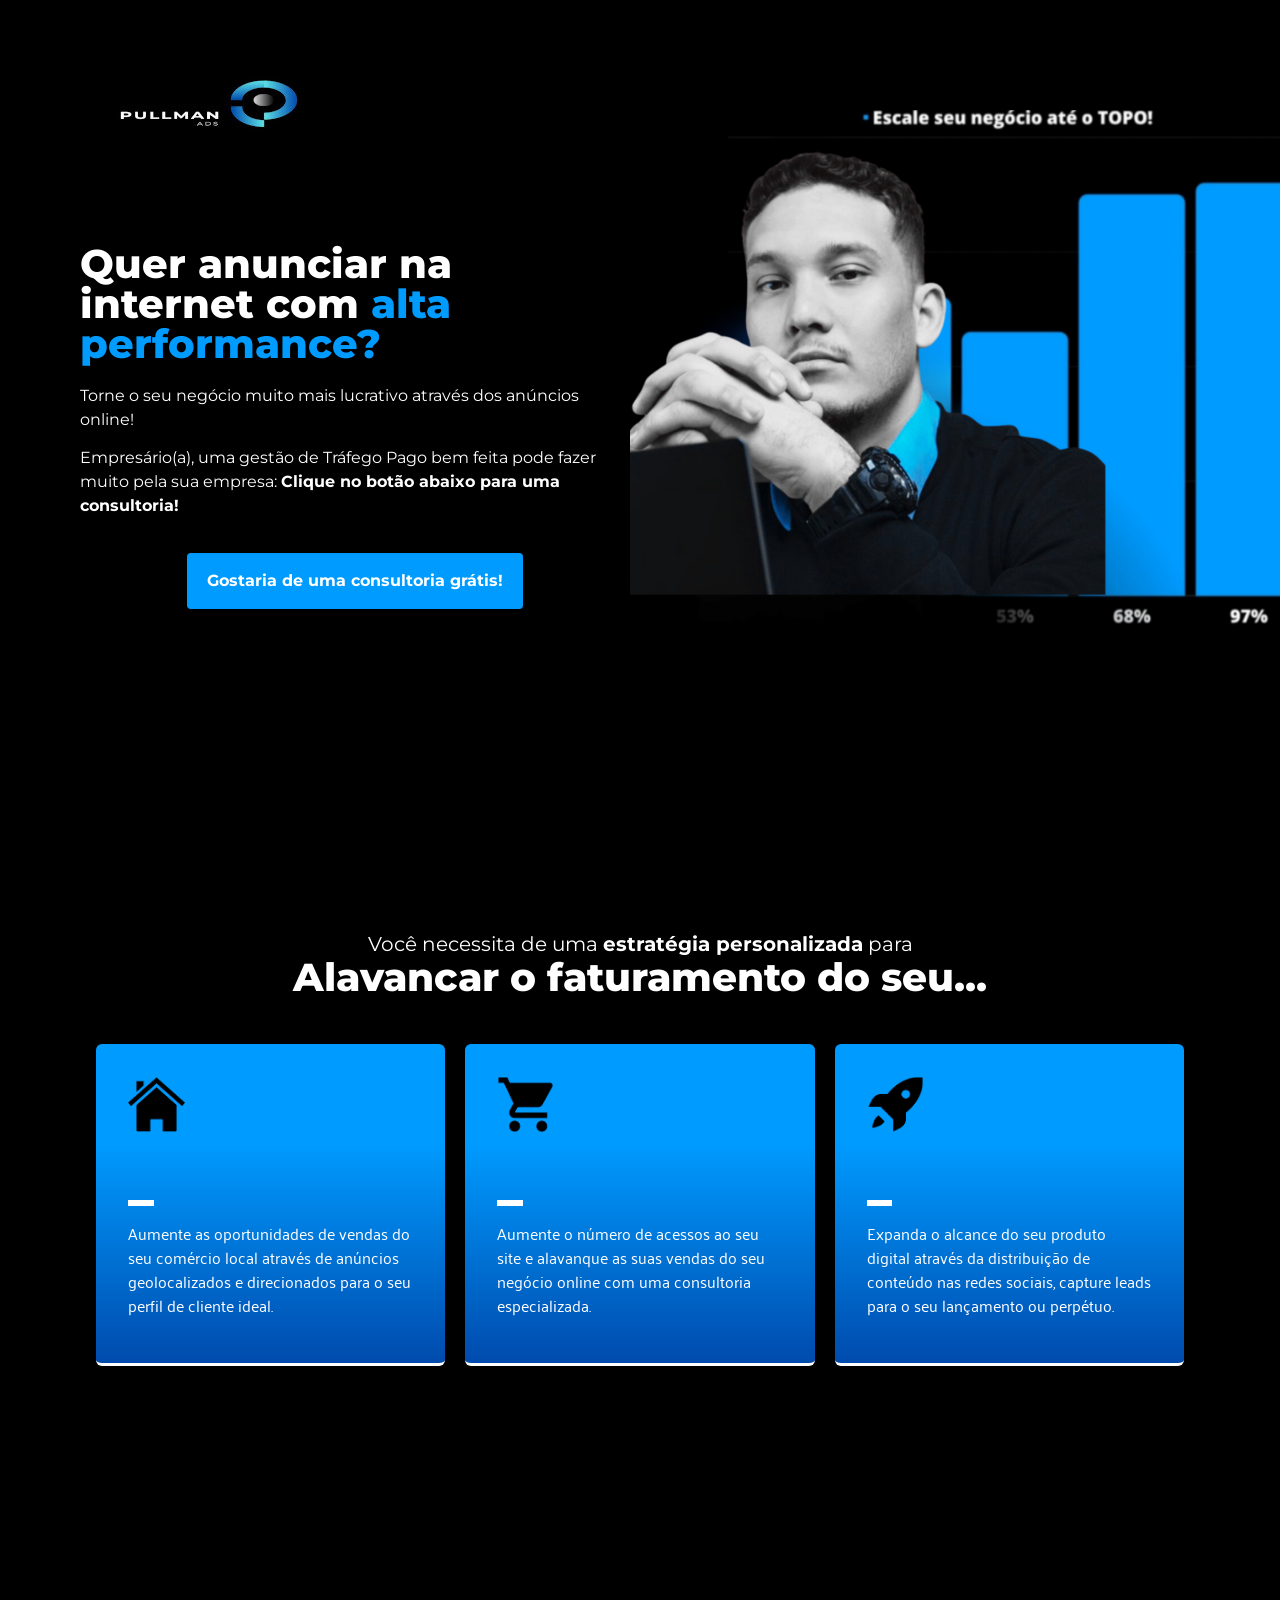
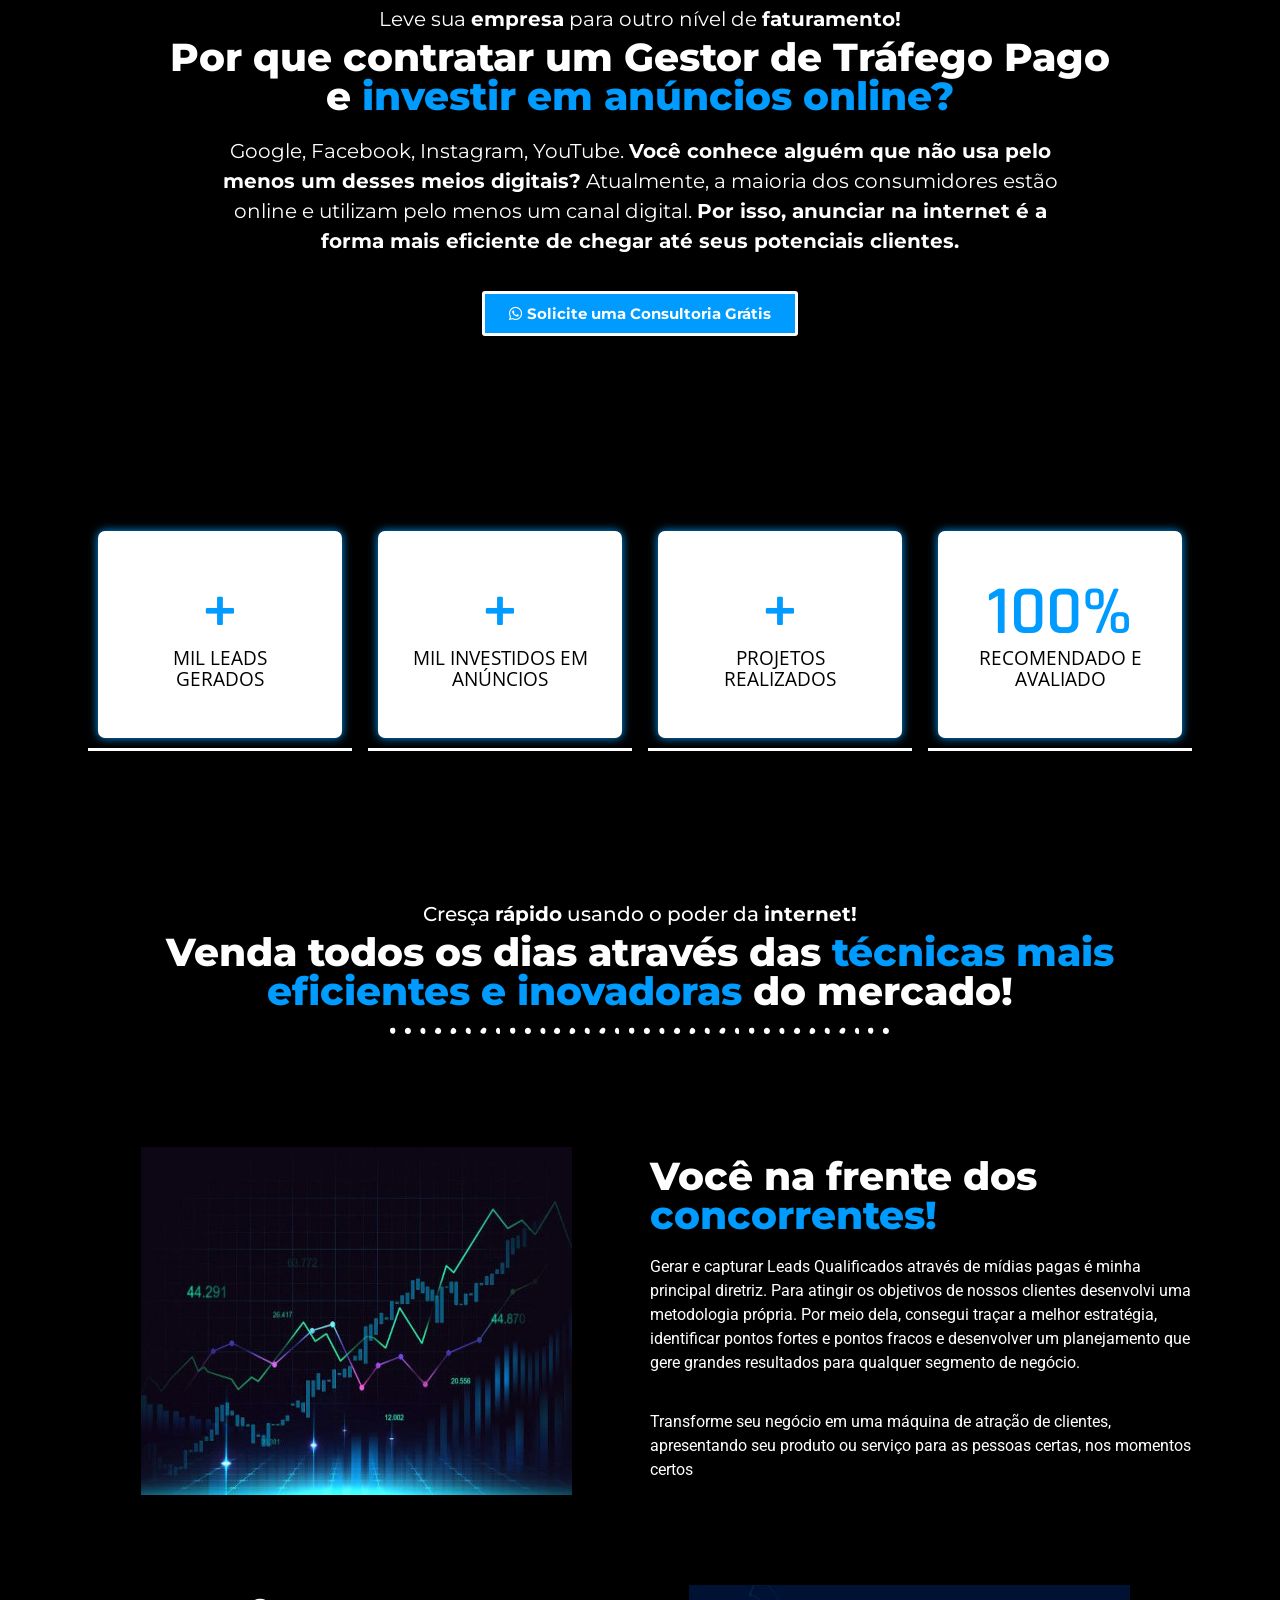
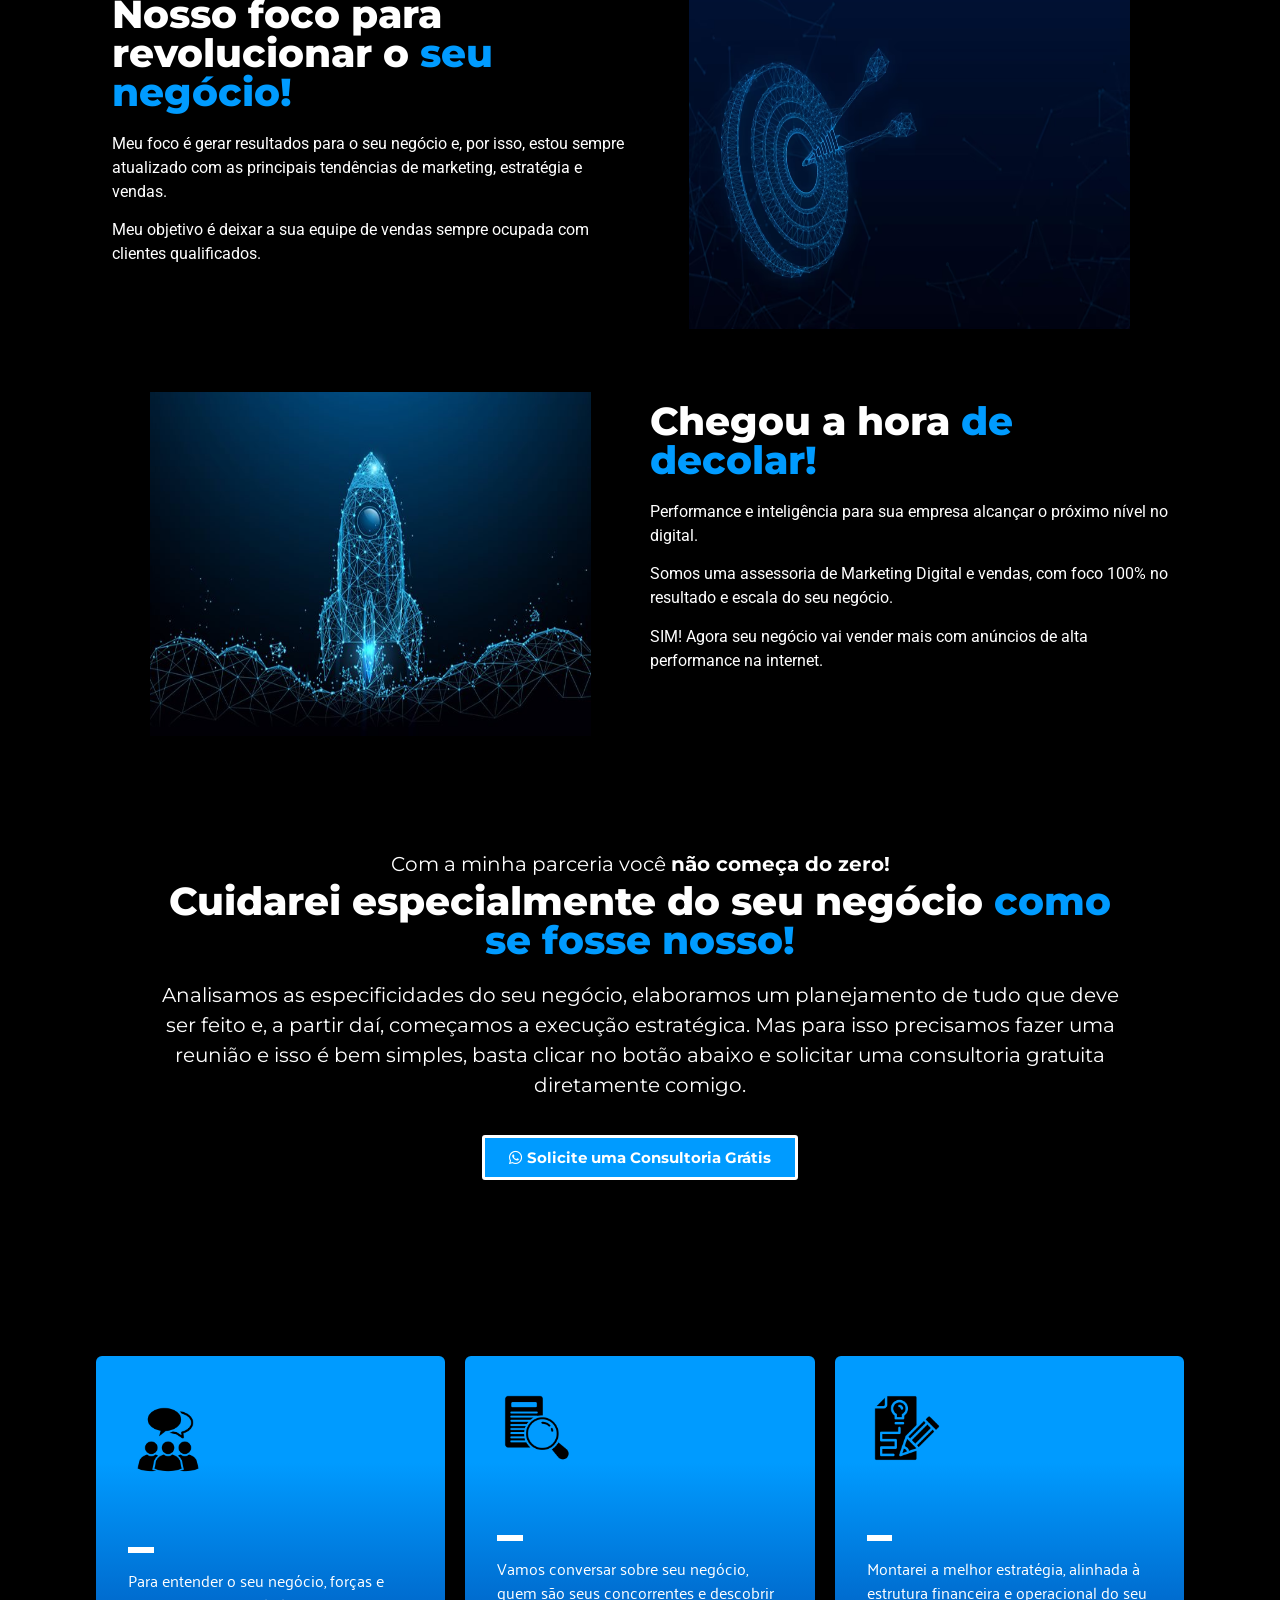
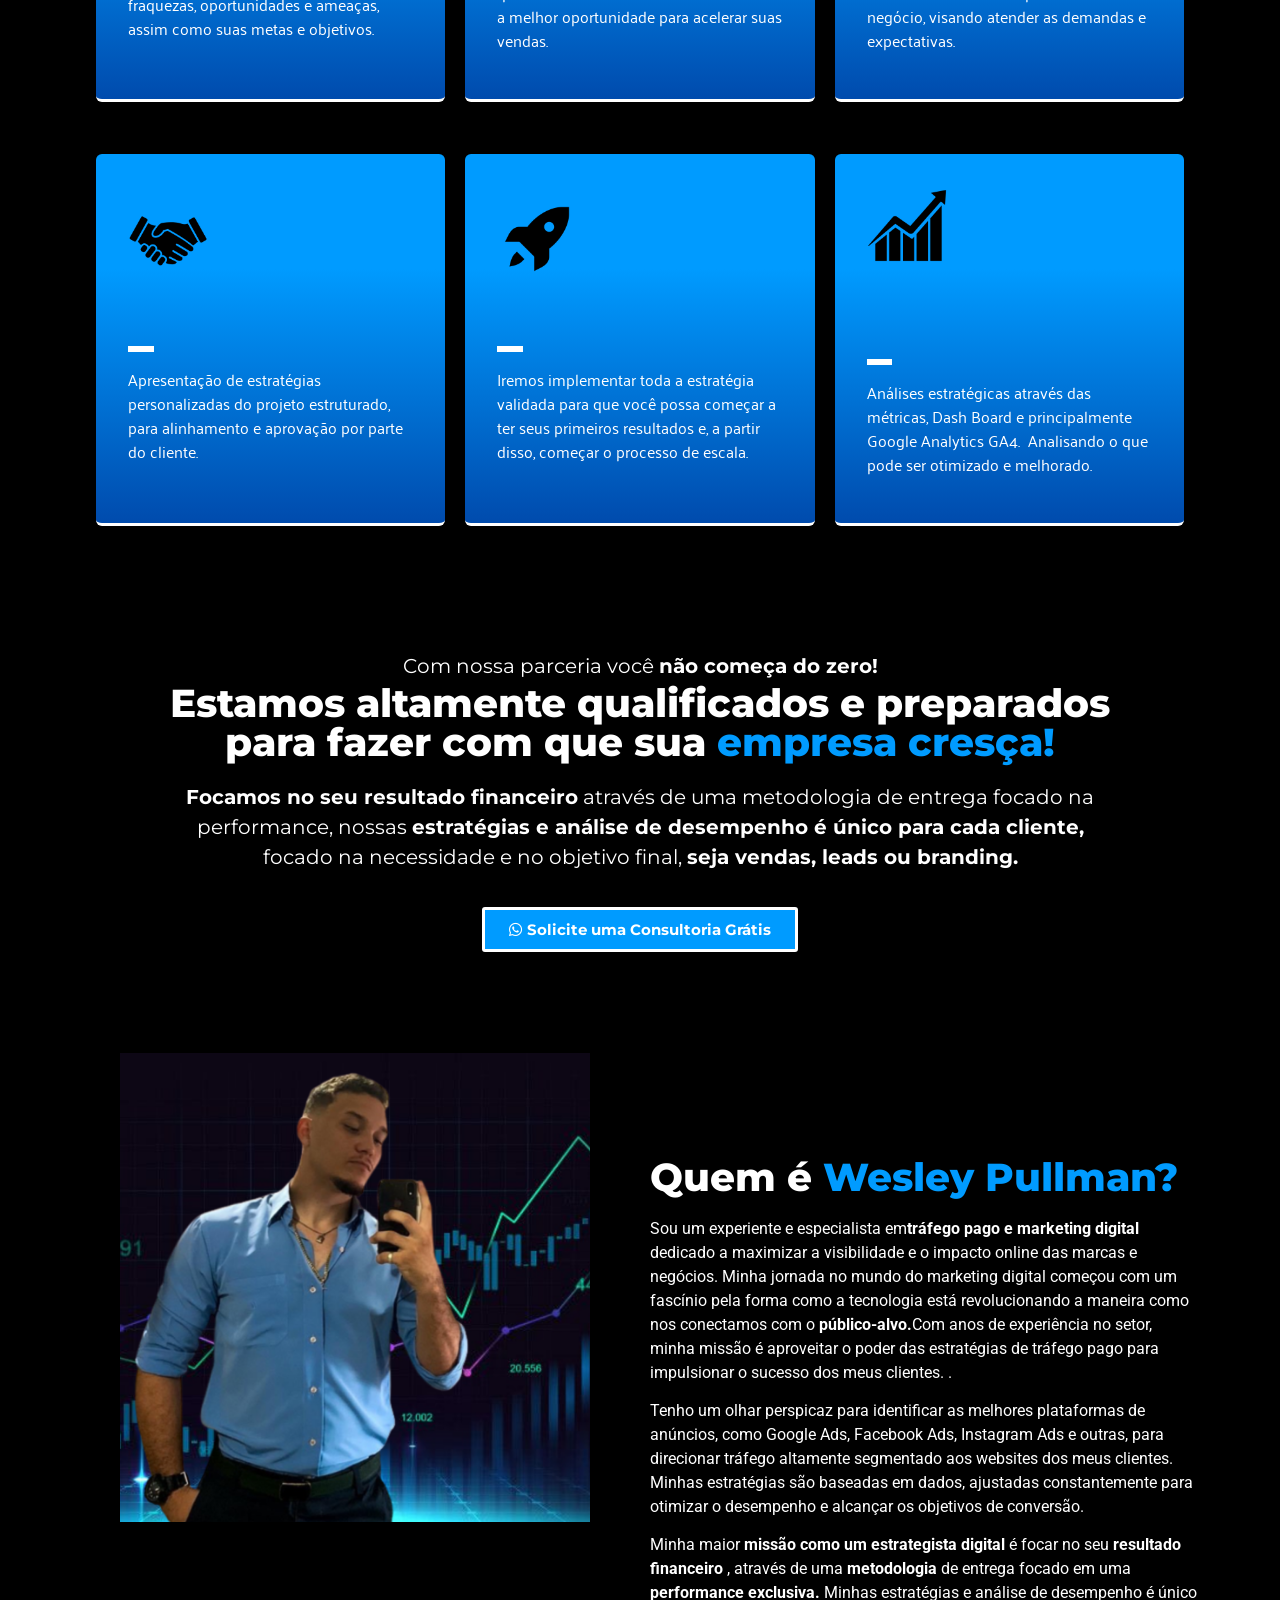
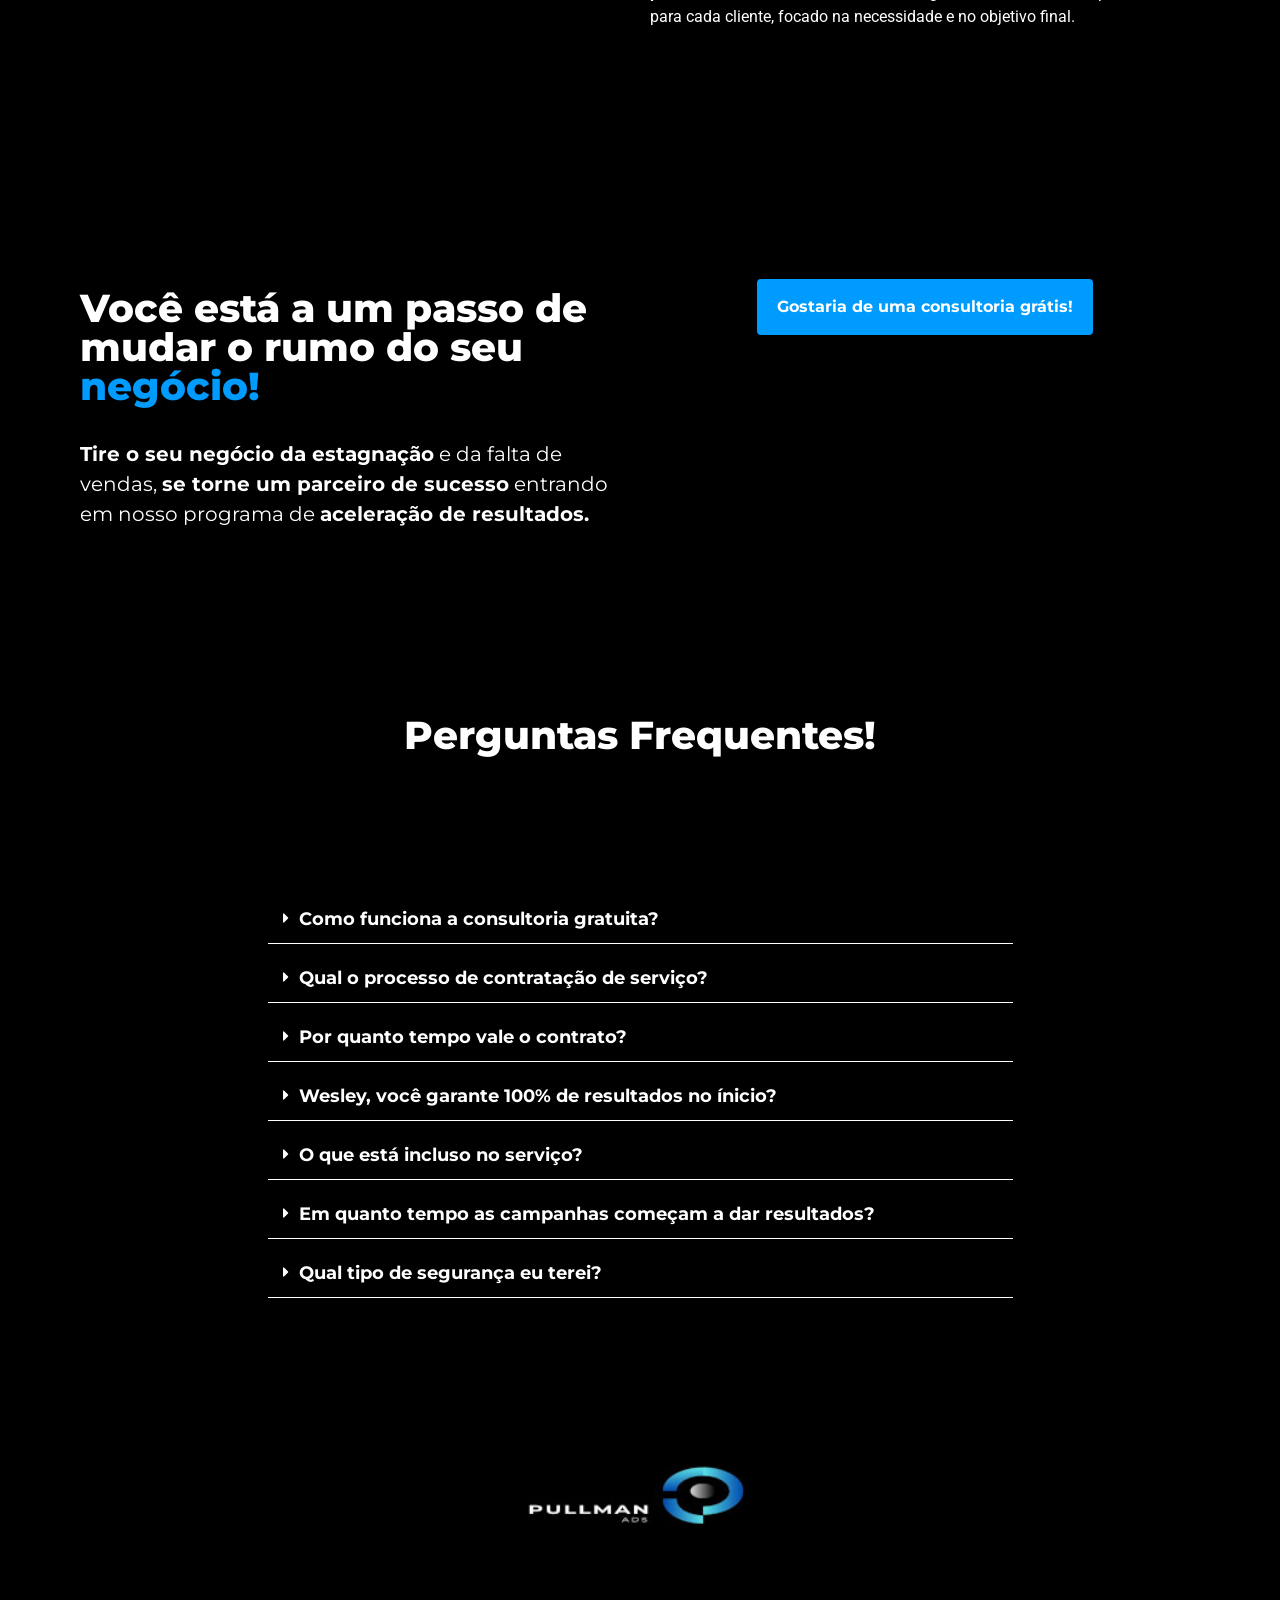
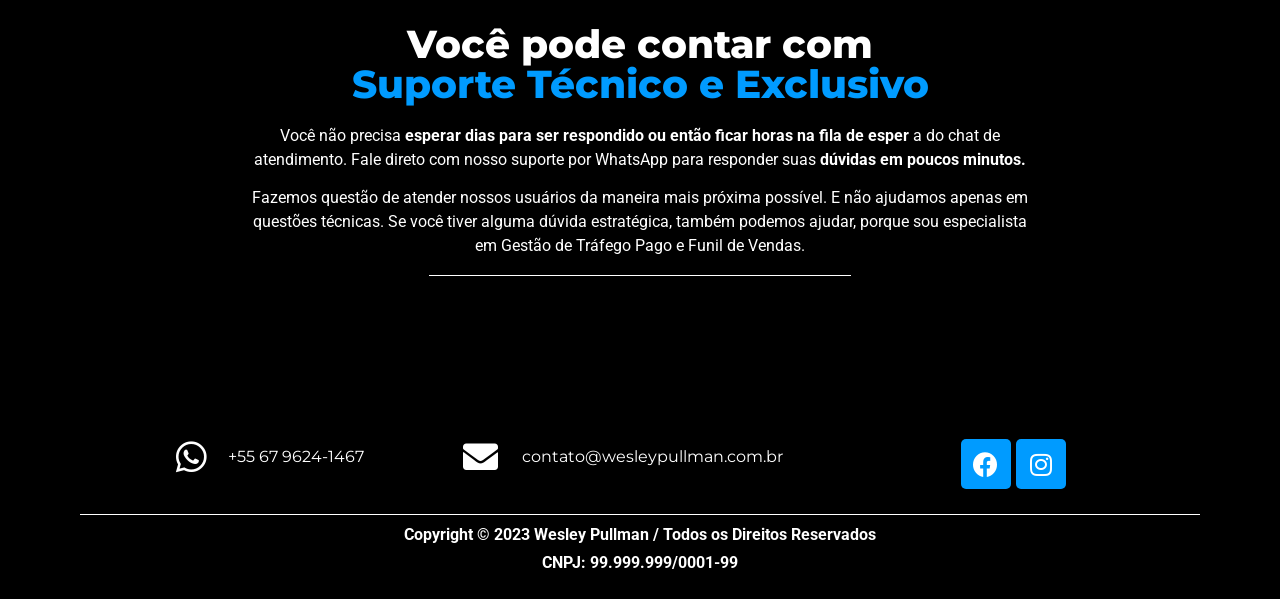
==== commit 1ddd52b9: "NEW" ====
--- a/index.html
+++ b/index.html
@@ -720,7 +720,8 @@
                                     <style>
                                         /*! elementor-pro - v3.14.0 - 26-06-2023 */
                                         .elementor-button.elementor-hidden,.elementor-hidden {
-                                            display: flex
+                                            display: flex;
+                                            
                                         }
 
                                         .e-form__step {
@@ -732,8 +733,9 @@
                                             flex-wrap: wrap;
                                         }
 
-                                        .e-form__buttons {
-                                            flex-wrap: wrap
+                                        .e-form__buttons  {
+                                            flex-wrap: wrap;
+                                            color: white;
                                         }
 
                                         .e-form__buttons,.e-form__buttons__wrapper {
@@ -982,9 +984,9 @@
                                                     
                                                     
                                                         <span class=" elementor-button-icon"></span>
-                                                        <span class="elementor-button-text">
+                                                        <span class="elementorbuttontext">
                                                                 <a href="https://www.instagram.com/wesley_pullman.ads/" target="blank">
-                                                                Gostaria de uma consultoria grátis!
+                                                                <span style="color: white;">Gostaria de uma consultoria grátis!</span>
                                                                 
                                                             </a>
                                                         </span>
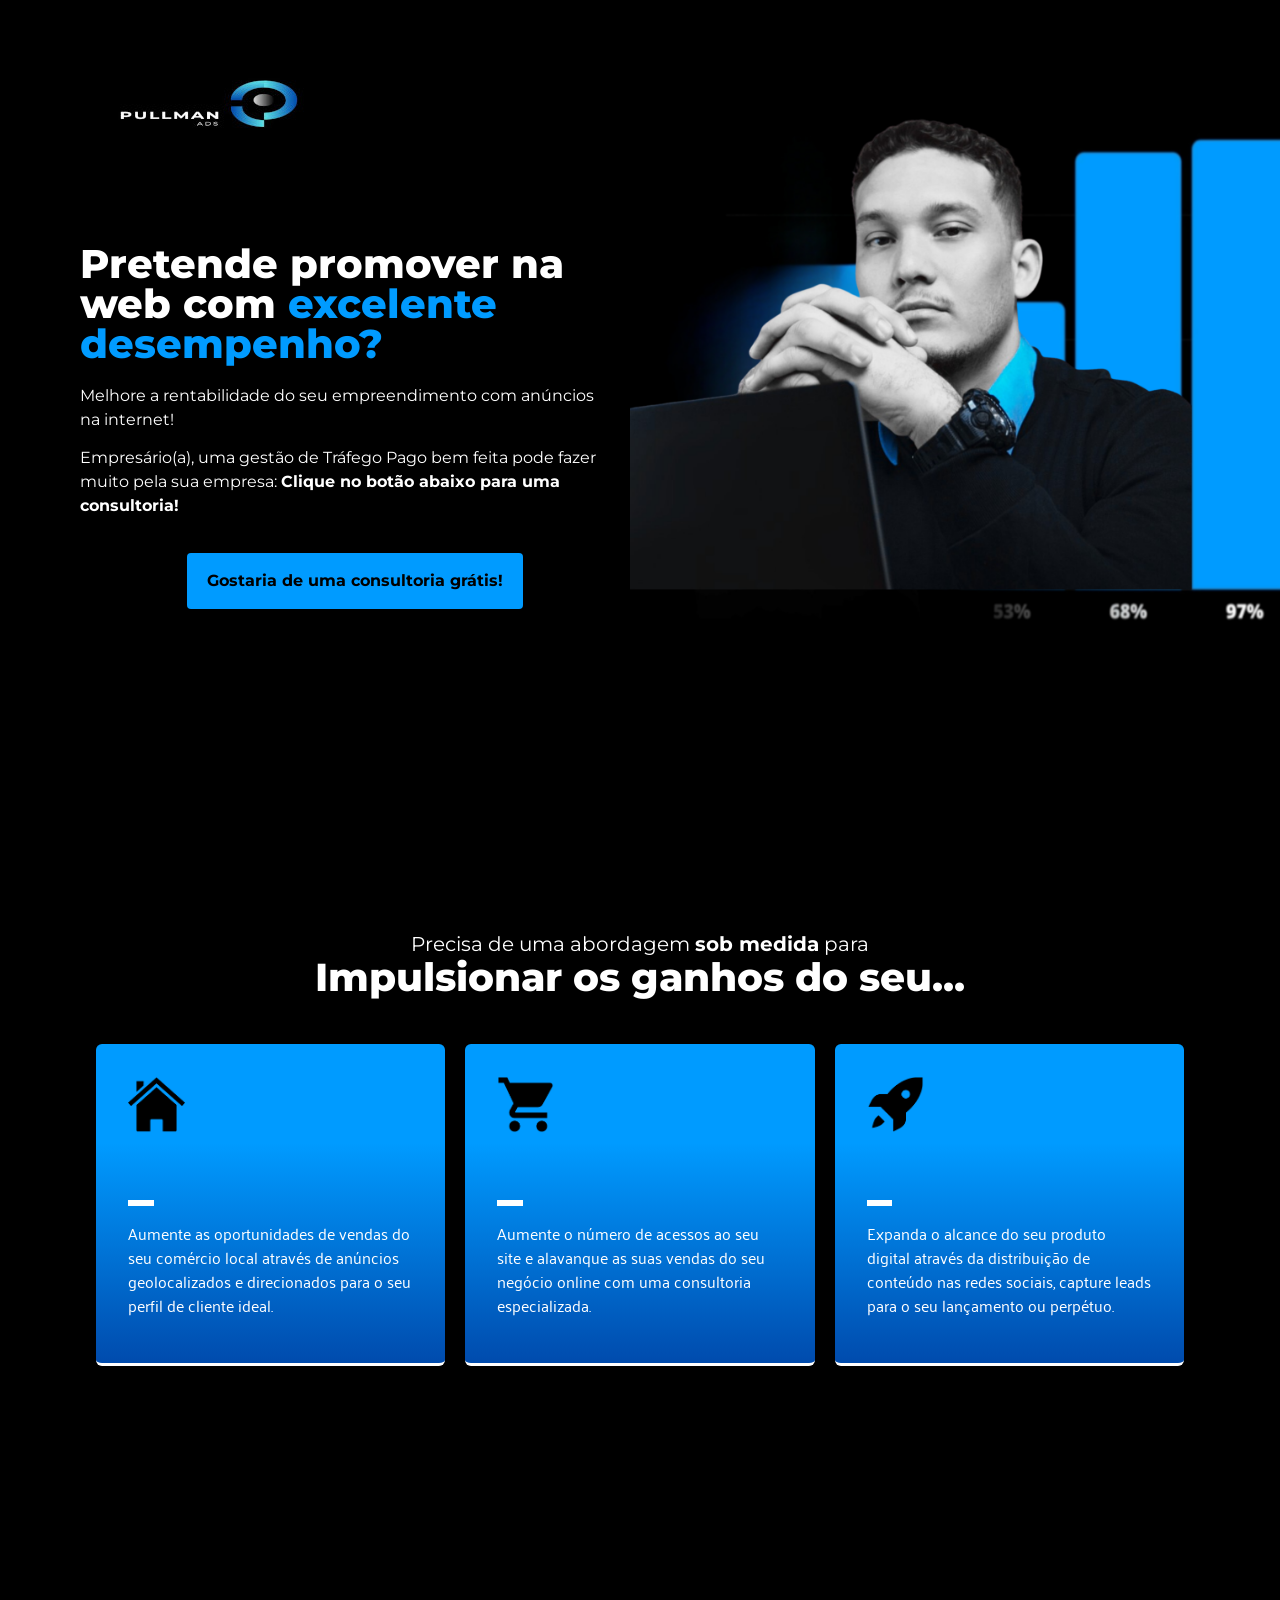
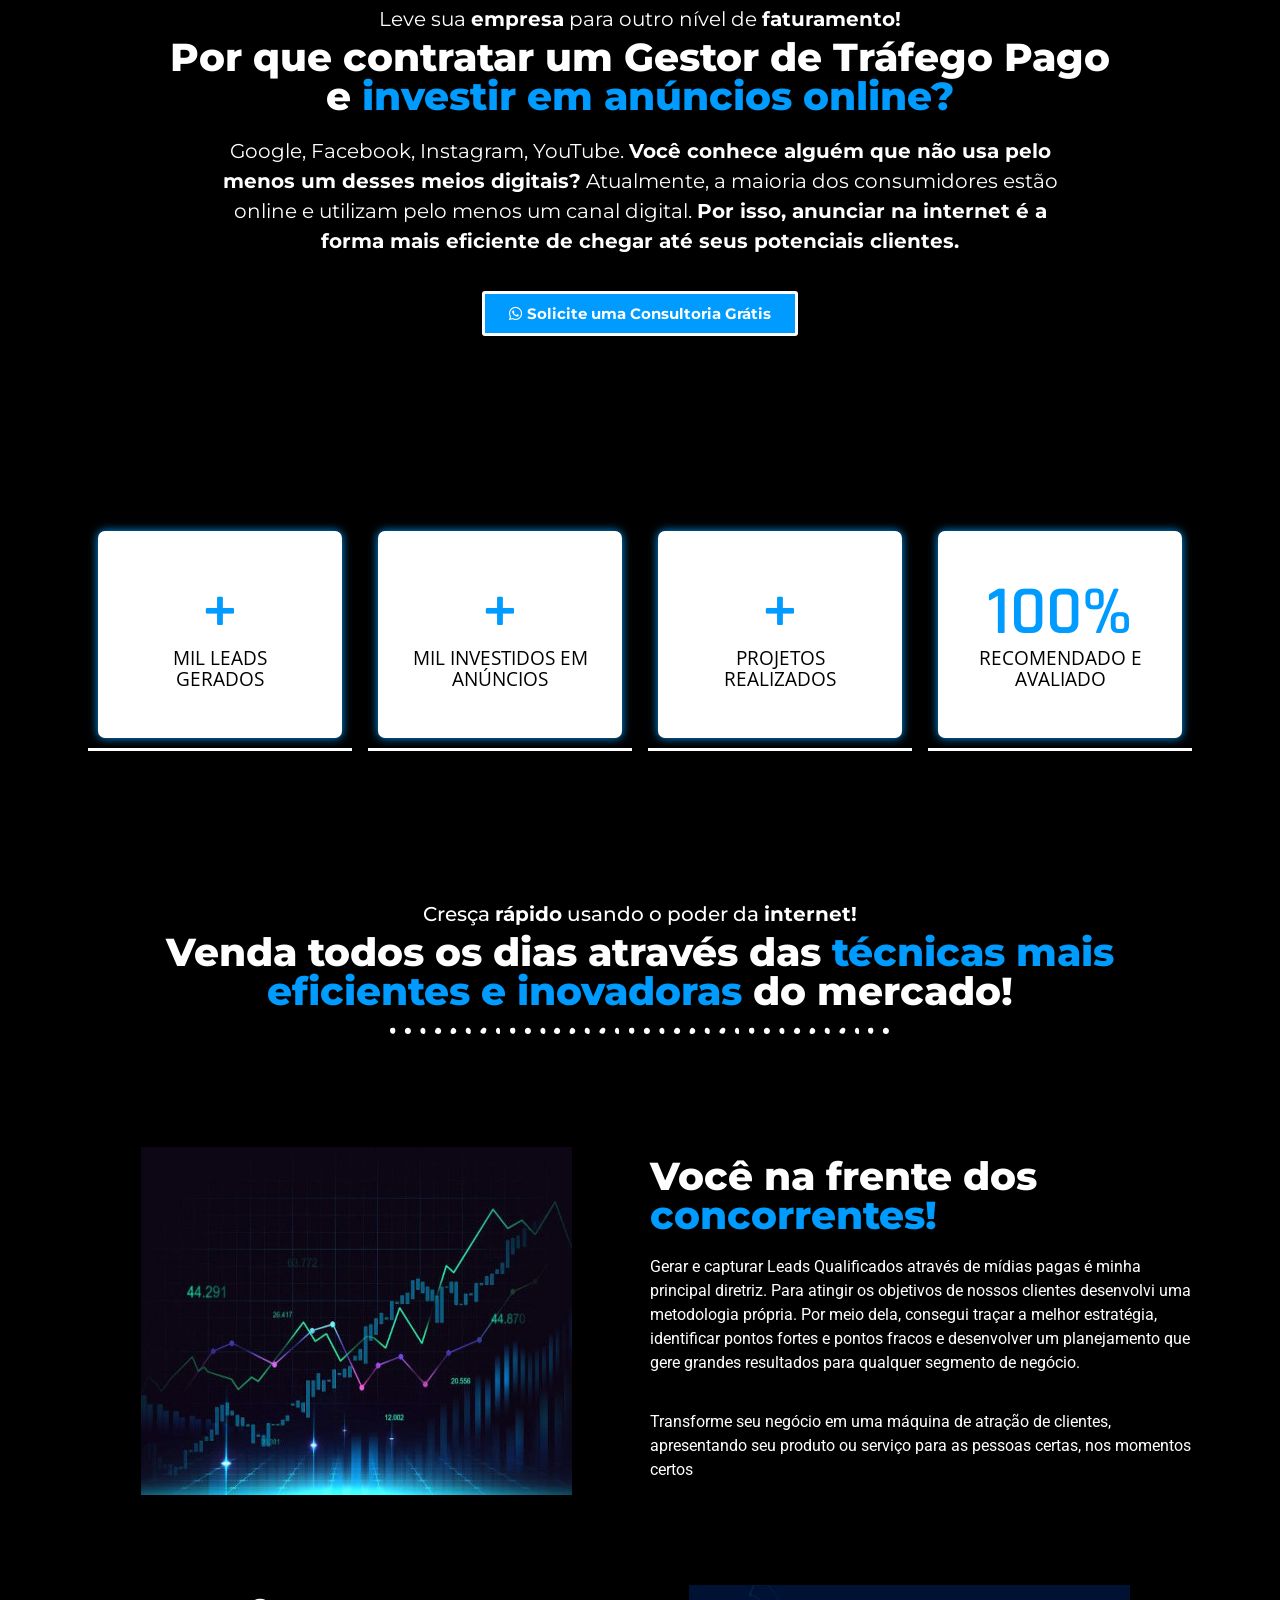
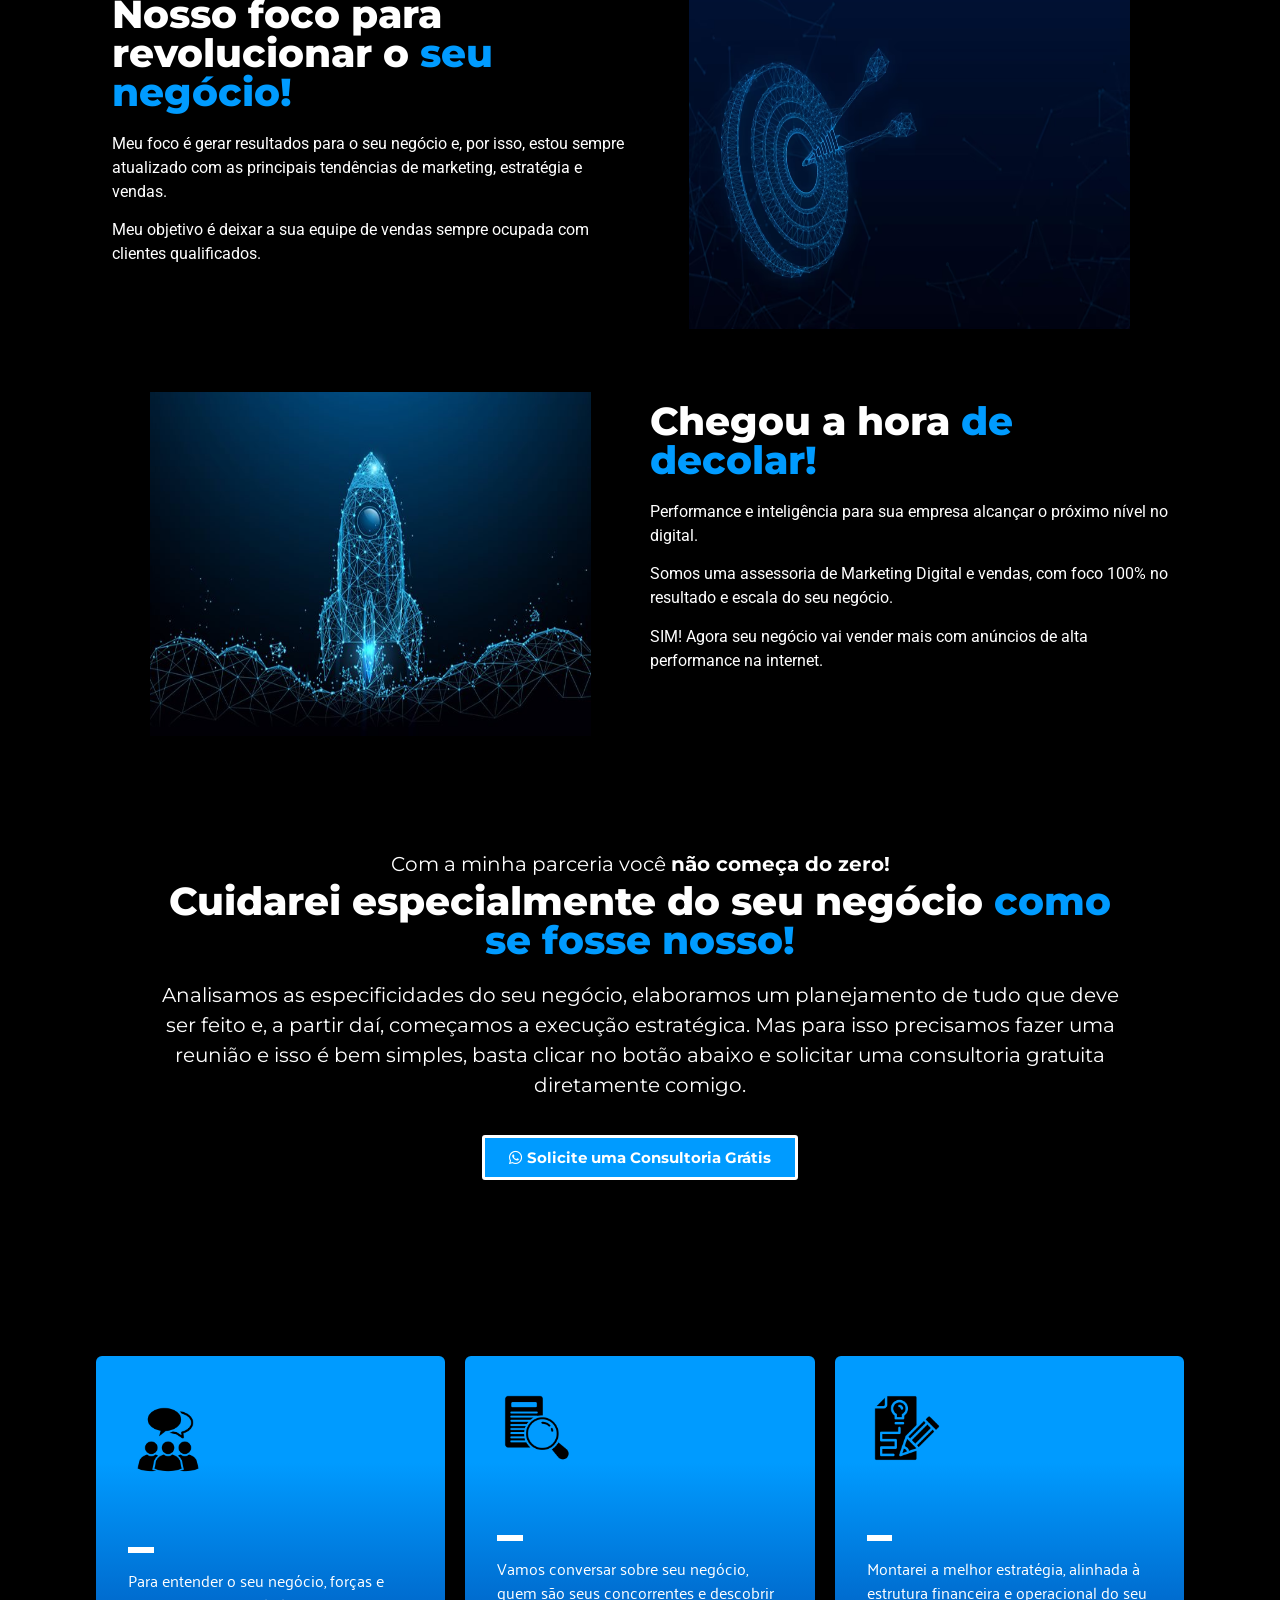
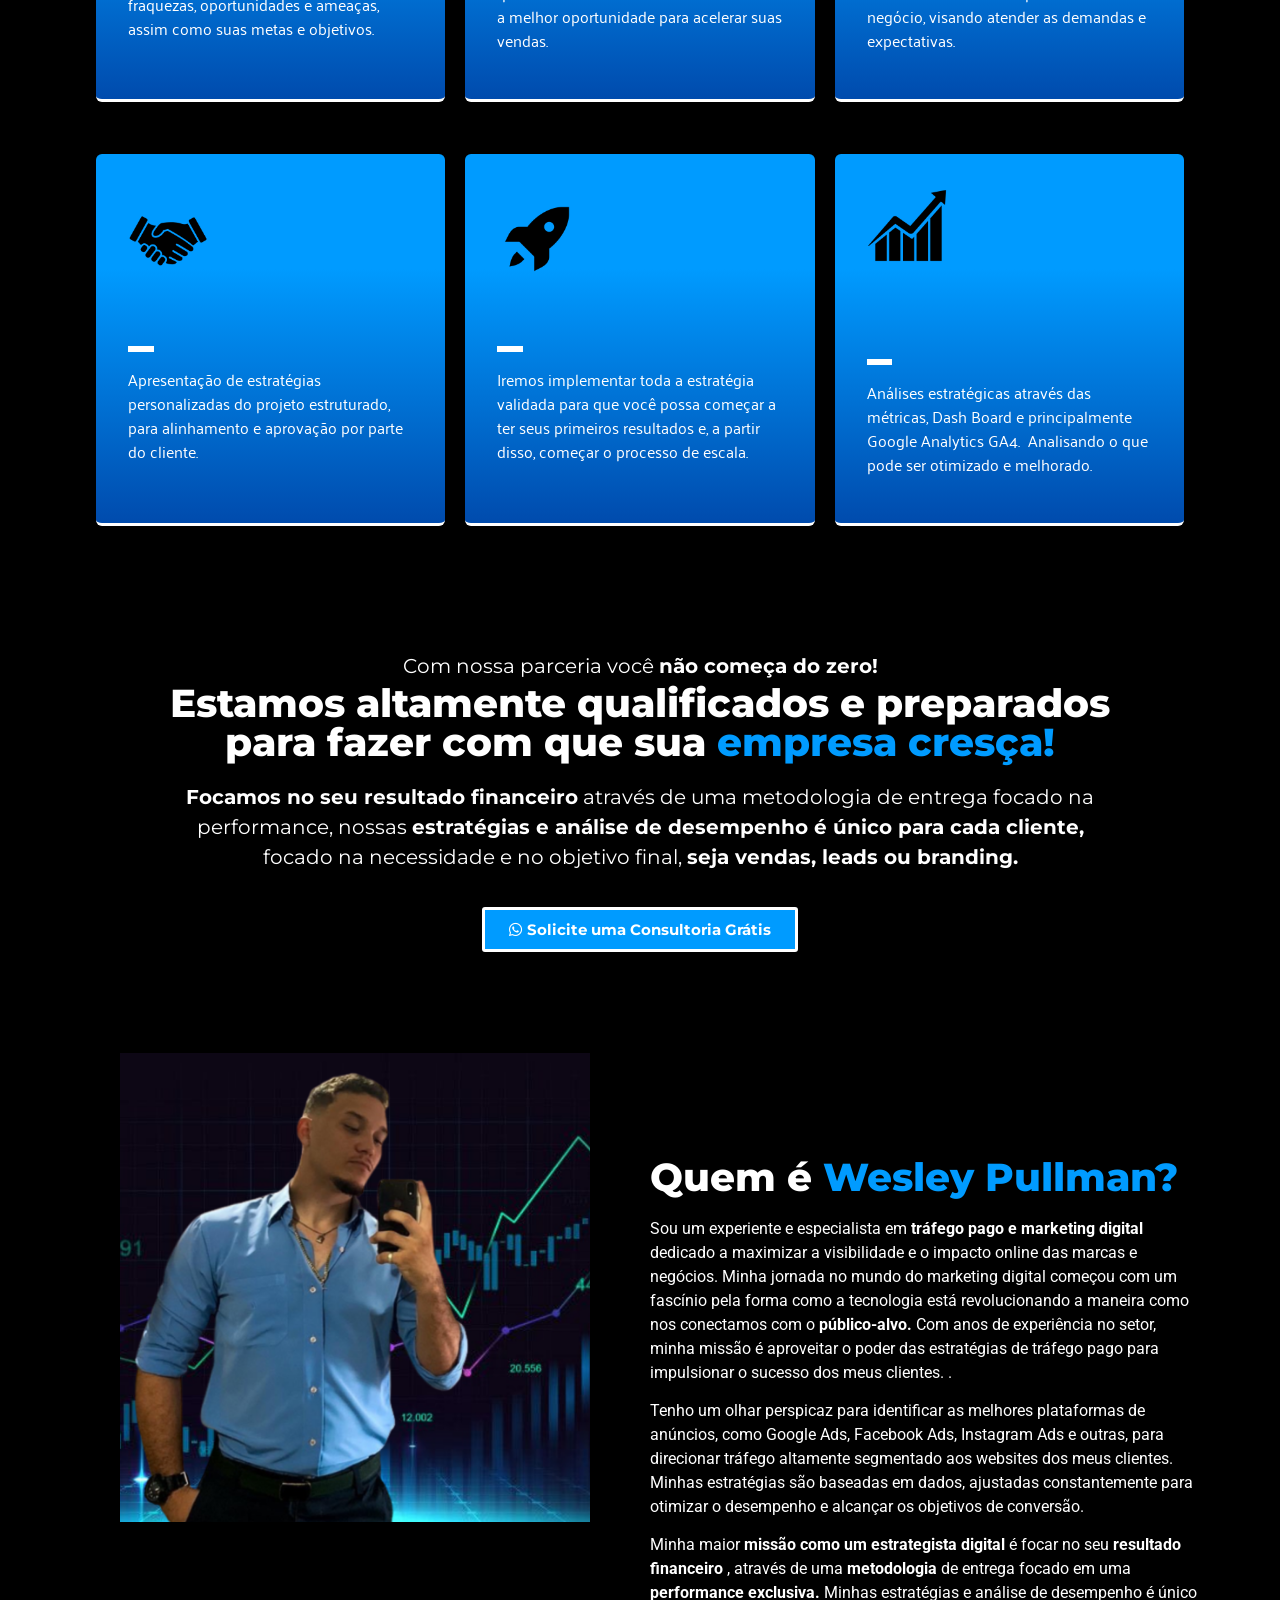
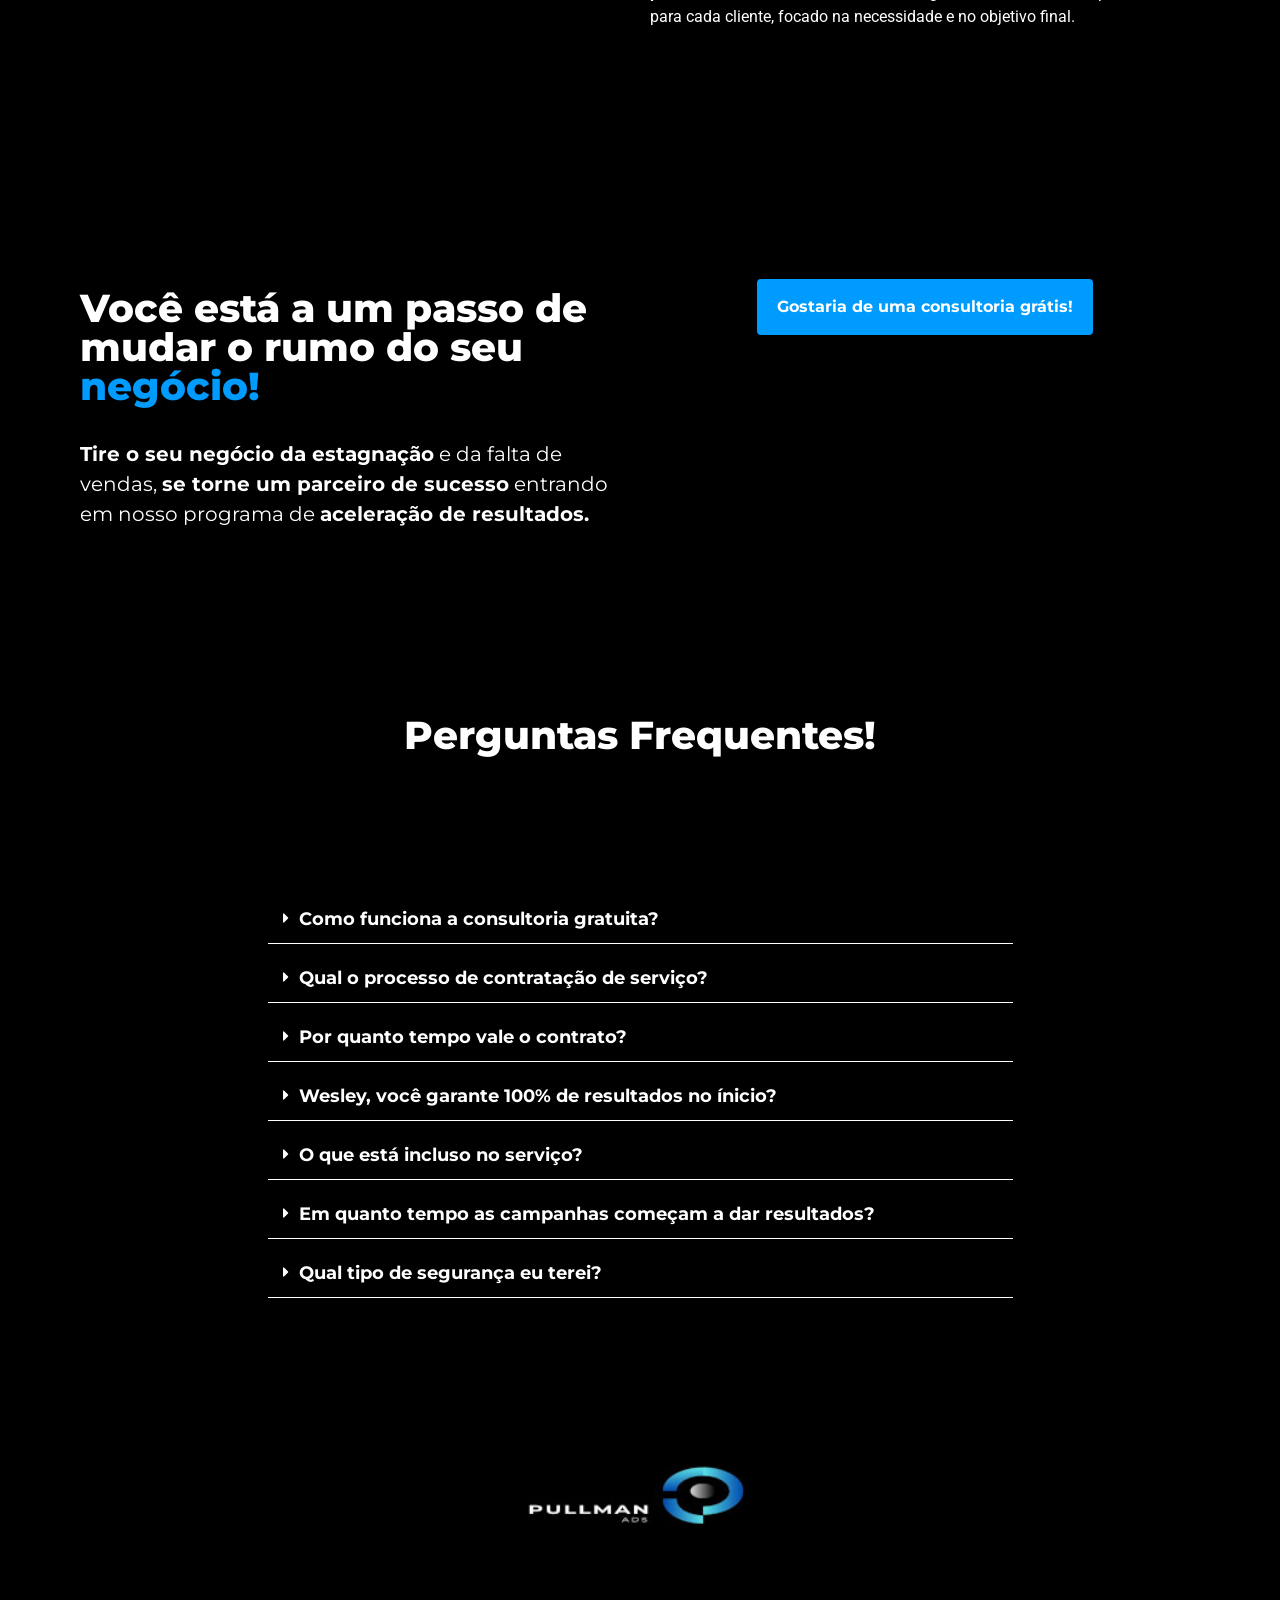
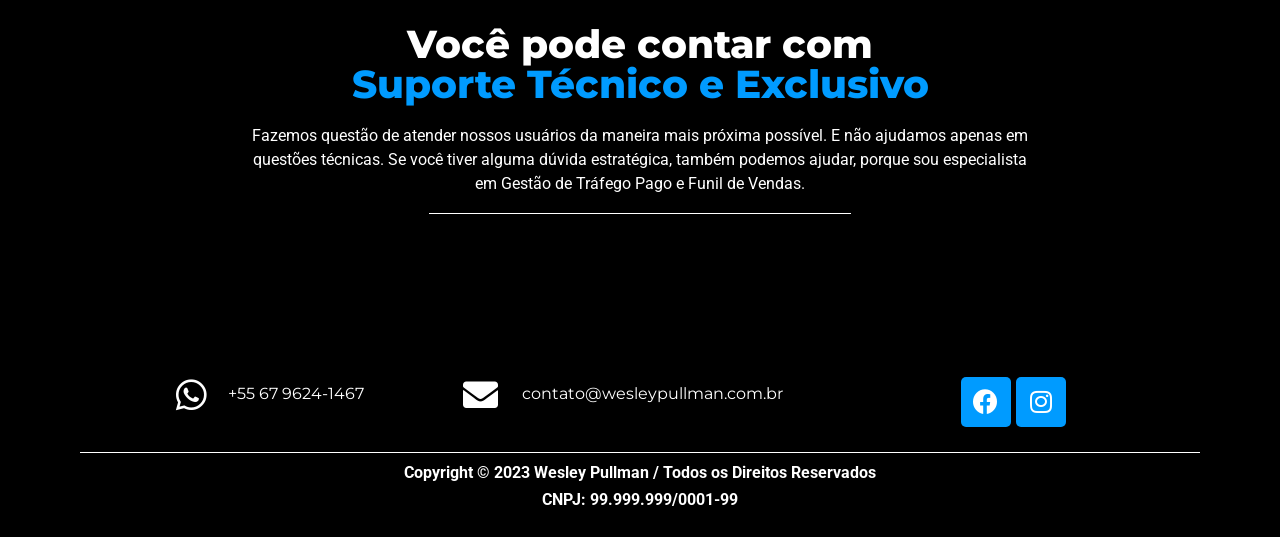
==== commit d3cb8039: "NEW" ====
--- a/index.html
+++ b/index.html
@@ -666,7 +666,7 @@
                                         }
                                     </style>
                                     <h2 class="elementor-heading-title elementor-size-default">
-                                        Quer anunciar na internet com <span style="color:#009BFF">alta performance?</span>
+                                        Pretende promover na web com <span style="color:#009BFF">excelente desempenho?</span>
                                     </h2>
                                 </div>
                             </div>
@@ -705,7 +705,7 @@
                                             display: inline-block
                                         }
                                     </style>
-                                    <p>Torne o seu negócio muito mais lucrativo através dos anúncios online!</p>
+                                    <p>Melhore a rentabilidade do seu empreendimento com anúncios na internet!</p>
                                 </div>
                             </div>
                             <div class="elementor-element elementor-element-336bce70 elementor-widget elementor-widget-text-editor" data-id="336bce70" data-element_type="widget" data-widget_type="text-editor.default">
@@ -986,7 +986,7 @@
                                                         <span class=" elementor-button-icon"></span>
                                                         <span class="elementorbuttontext">
                                                                 <a href="https://www.instagram.com/wesley_pullman.ads/" target="blank">
-                                                                <span style="color: white;">Gostaria de uma consultoria grátis!</span>
+                                                                <span style="color: rgb(0, 0, 0);">Gostaria de uma consultoria grátis!</span>
                                                                 
                                                             </a>
                                                         </span>
@@ -1024,14 +1024,14 @@
                             <div class="elementor-element elementor-element-625d32cb elementor-widget elementor-widget-text-editor" data-id="625d32cb" data-element_type="widget" data-widget_type="text-editor.default">
                                 <div class="elementor-widget-container">
                                     <p>
-                                        Você necessita de uma <strong>estratégia personalizada</strong>
+                                        Precisa de uma abordagem <strong>sob medida</strong>
                                         para
                                     </p>
                                 </div>
                             </div>
                             <div class="elementor-element elementor-element-a612ec0 elementor-widget elementor-widget-heading" data-id="a612ec0" data-element_type="widget" data-widget_type="heading.default">
                                 <div class="elementor-widget-container">
-                                    <h1 class="elementor-heading-title elementor-size-default">Alavancar o faturamento do seu...</h1>
+                                    <h1 class="elementor-heading-title elementor-size-default">Impulsionar os ganhos do seu...</h1>
                                 </div>
                             </div>
                             <section class="elementor-section elementor-inner-section elementor-element elementor-element-5a002c8f elementor-section-boxed elementor-section-height-default elementor-section-height-default" data-id="5a002c8f" data-element_type="section">
@@ -1978,8 +1978,8 @@
                 <div class="elementor-element elementor-element-5755ed9a elementor-widget elementor-widget-text-editor" data-id="5755ed9a" data-element_type="widget" data-widget_type="text-editor.default">
                     <div class="elementor-widget-container">
                         <p>
-                            Sou um experiente e especialista em<strong>tráfego pago e marketing digital</strong>
-                            dedicado a maximizar a visibilidade e o impacto online das marcas e negócios. Minha jornada no mundo do marketing digital começou com um fascínio pela forma como a tecnologia está revolucionando a maneira como nos conectamos com o <strong>público-alvo.</strong>Com anos de experiência no setor, minha missão é aproveitar o poder das estratégias de tráfego pago para impulsionar o sucesso dos meus clientes.
+                            Sou um experiente e especialista em <strong>tráfego pago e marketing digital</strong>
+                            dedicado a maximizar a visibilidade e o impacto online das marcas e negócios. Minha jornada no mundo do marketing digital começou com um fascínio pela forma como a tecnologia está revolucionando a maneira como nos conectamos com o <strong>público-alvo.</strong> Com anos de experiência no setor, minha missão é aproveitar o poder das estratégias de tráfego pago para impulsionar o sucesso dos meus clientes.
                             .
                         </p>
                         <p>
@@ -2370,10 +2370,6 @@
                 </div>
                 <div class="elementor-element elementor-element-24958a93 elementor-widget elementor-widget-text-editor" data-id="24958a93" data-element_type="widget" data-widget_type="text-editor.default">
                     <div class="elementor-widget-container">
-                        <p>
-                            Você não precisa <strong>esperar dias para ser respondido ou então ficar horas na fila de esper</strong>
-                            a do chat de atendimento. Fale direto com nosso suporte por WhatsApp para responder suas <strong>dúvidas em poucos minutos.</strong>
-                        </p>
                         <p>Fazemos questão de atender nossos usuários da maneira mais próxima possível. E não ajudamos apenas em questões técnicas. Se você tiver alguma dúvida estratégica, também podemos ajudar, porque sou especialista em Gestão de Tráfego Pago e Funil de Vendas.</p>
                     </div>
                 </div>
@@ -2774,17 +2770,17 @@
         </div>
     </div>
 </section>
-</div><link rel='stylesheet' id='e-animations-css' href='wp-content/plugins/elementor/assets/lib/animations/animations.min.css?ver=3.14.1' media='all'/>
-<script src='wp-content/themes/hello-elementor/assets/js/hello-frontend.min.js?ver=1.0.0' id='hello-theme-frontend-js'></script>
-<script src='wp-content/plugins/elementor/assets/lib/jquery-numerator/jquery-numerator.min.js?ver=0.2.1' id='jquery-numerator-js'></script>
-<script src='wp-content/plugins/elementor-pro/assets/js/webpack-pro.runtime.min.js?ver=3.14.1' id='elementor-pro-webpack-runtime-js'></script>
-<script src='wp-content/plugins/elementor/assets/js/webpack.runtime.min.js?ver=3.14.1' id='elementor-webpack-runtime-js'></script>
-<script src='wp-content/plugins/elementor/assets/js/frontend-modules.min.js?ver=3.14.1' id='elementor-frontend-modules-js'></script>
-<script src='wp-includes/js/dist/vendor/wp-polyfill-inert.min.js?ver=3.1.2' id='wp-polyfill-inert-js'></script>
-<script src='wp-includes/js/dist/vendor/regenerator-runtime.min.js?ver=0.13.11' id='regenerator-runtime-js'></script>
-<script src='wp-includes/js/dist/vendor/wp-polyfill.min.js?ver=3.15.0' id='wp-polyfill-js'></script>
-<script src='wp-includes/js/dist/hooks.min.js?ver=4169d3cf8e8d95a3d6d5' id='wp-hooks-js'></script>
-<script src='wp-includes/js/dist/i18n.min.js?ver=9e794f35a71bb98672ae' id='wp-i18n-js'></script>
+</div>
+<link rel='stylesheet' id='e-animations-css' href='https://orlandodiscipline.com.br/wp-content/plugins/elementor/assets/lib/animations/animations.min.css?ver=3.14.1' media='all' />
+    <script src='https://orlandodiscipline.com.br/wp-content/themes/hello-elementor/assets/js/hello-frontend.min.js?ver=1.0.0' id='hello-theme-frontend-js'></script>
+     <script src='https://orlandodiscipline.com.br/wp-content/plugins/elementor-pro/assets/js/webpack-pro.runtime.min.js?ver=3.14.1' id='elementor-pro-webpack-runtime-js'></script>
+    <script src='https://orlandodiscipline.com.br/wp-content/plugins/elementor/assets/js/webpack.runtime.min.js?ver=3.14.1' id='elementor-webpack-runtime-js'></script>
+     <script src='https://orlandodiscipline.com.br/wp-content/plugins/elementor/assets/js/frontend-modules.min.js?ver=3.14.1' id='elementor-frontend-modules-js'></script>
+    <script src='https://orlandodiscipline.com.br/wp-includes/js/dist/vendor/wp-polyfill-inert.min.js?ver=3.1.2' id='wp-polyfill-inert-js'></script>
+     <script src='https://orlandodiscipline.com.br/wp-includes/js/dist/vendor/regenerator-runtime.min.js?ver=0.13.11' id='regenerator-runtime-js'></script>
+    <script src='https://orlandodiscipline.com.br/wp-includes/js/dist/vendor/wp-polyfill.min.js?ver=3.15.0' id='wp-polyfill-js'></script>
+    <script src='https://orlandodiscipline.com.br/wp-includes/js/dist/hooks.min.js?ver=4169d3cf8e8d95a3d6d5' id='wp-hooks-js'></script>
+    <script src='https://orlandodiscipline.com.br/wp-includes/js/dist/i18n.min.js?ver=9e794f35a71bb98672ae' id='wp-i18n-js'></script>
 <script id='wp-i18n-js-after'>
     wp.i18n.setLocaleData({
         'text direction\u0004ltr': ['ltr']
@@ -2872,9 +2868,9 @@
         }
     };
 </script>
-<script src='wp-content/plugins/elementor-pro/assets/js/frontend.min.js?ver=3.14.1' id='elementor-pro-frontend-js'></script>
-<script src='wp-content/plugins/elementor/assets/lib/waypoints/waypoints.min.js?ver=4.0.2' id='elementor-waypoints-js'></script>
-<script src='wp-includes/js/jquery/ui/core.min.js?ver=1.13.2' id='jquery-ui-core-js'></script>
+<script src='https://orlandodiscipline.com.br/wp-content/plugins/elementor-pro/assets/js/frontend.min.js?ver=3.14.1' id='elementor-pro-frontend-js'></script>
+<script src='https://orlandodiscipline.com.br/wp-content/plugins/elementor/assets/lib/waypoints/waypoints.min.js?ver=4.0.2' id='elementor-waypoints-js'></script>
+<script src='https://orlandodiscipline.com.br/wp-includes/js/jquery/ui/core.min.js?ver=1.13.2' id='jquery-ui-core-js'></script>
 <script id='elementor-frontend-js-before'>
     var elementorFrontendConfig = {
         "environmentMode": {
@@ -3003,8 +2999,10 @@
         }
     };
 </script>
-<script src='wp-content/plugins/elementor/assets/js/frontend.min.js?ver=3.14.1' id='elementor-frontend-js'></script>
-<script src='wp-content/plugins/elementor-pro/assets/js/elements-handlers.min.js?ver=3.14.1' id='pro-elements-handlers-js'></script>
+<script src='https://orlandodiscipline.com.br/wp-content/plugins/elementor/assets/js/frontend.min.js?ver=3.14.1' id='elementor-frontend-js'></script>
+<script src='https://orlandodiscipline.com.br/wp-content/plugins/elementor-pro/assets/js/elements-handlers.min.js?ver=3.14.1' id='pro-elements-handlers-js'>
+                        
+                    </script>
 <!-- Google Tag Manager (noscript) -->
 <noscript>
     <iframe src="https://www.googletagmanager.com/ns.html?id=GTM-KZ48CP4" height="0" width="0" style="display:none;visibility:hidden"></iframe>
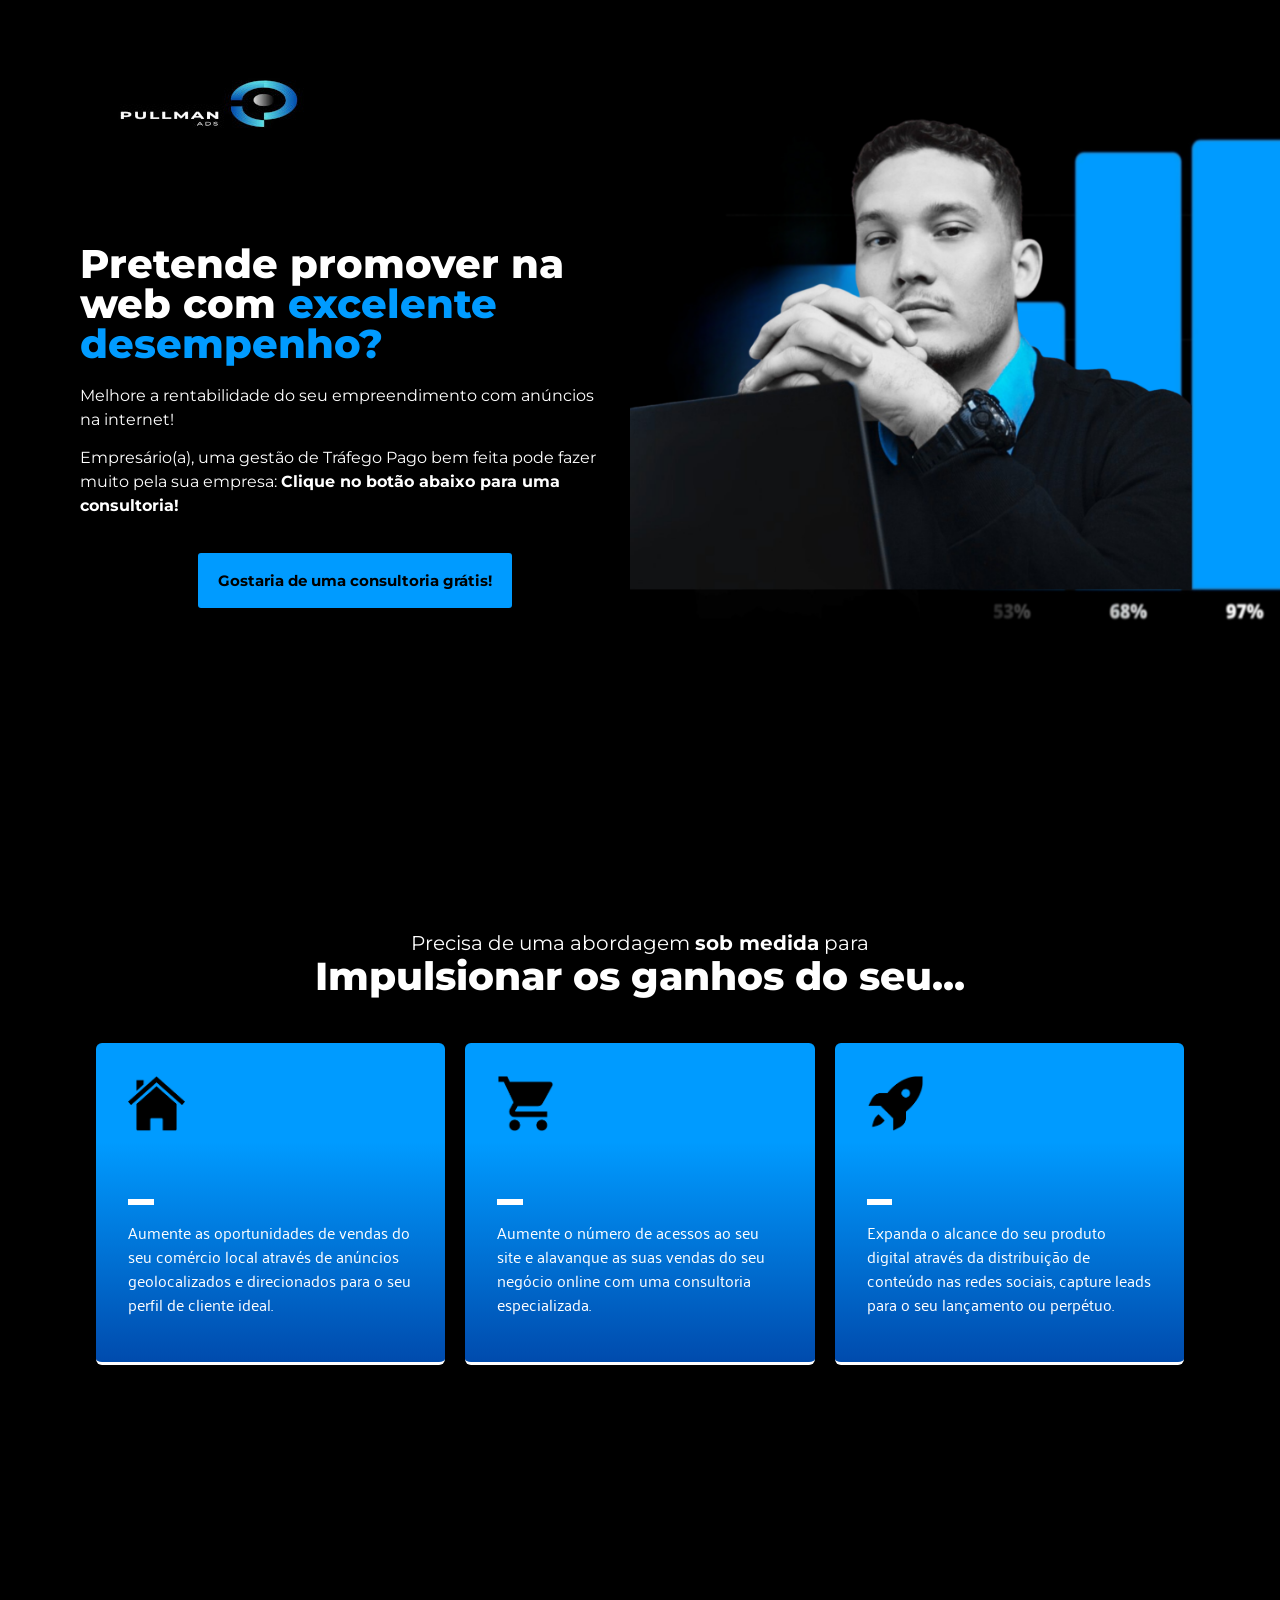
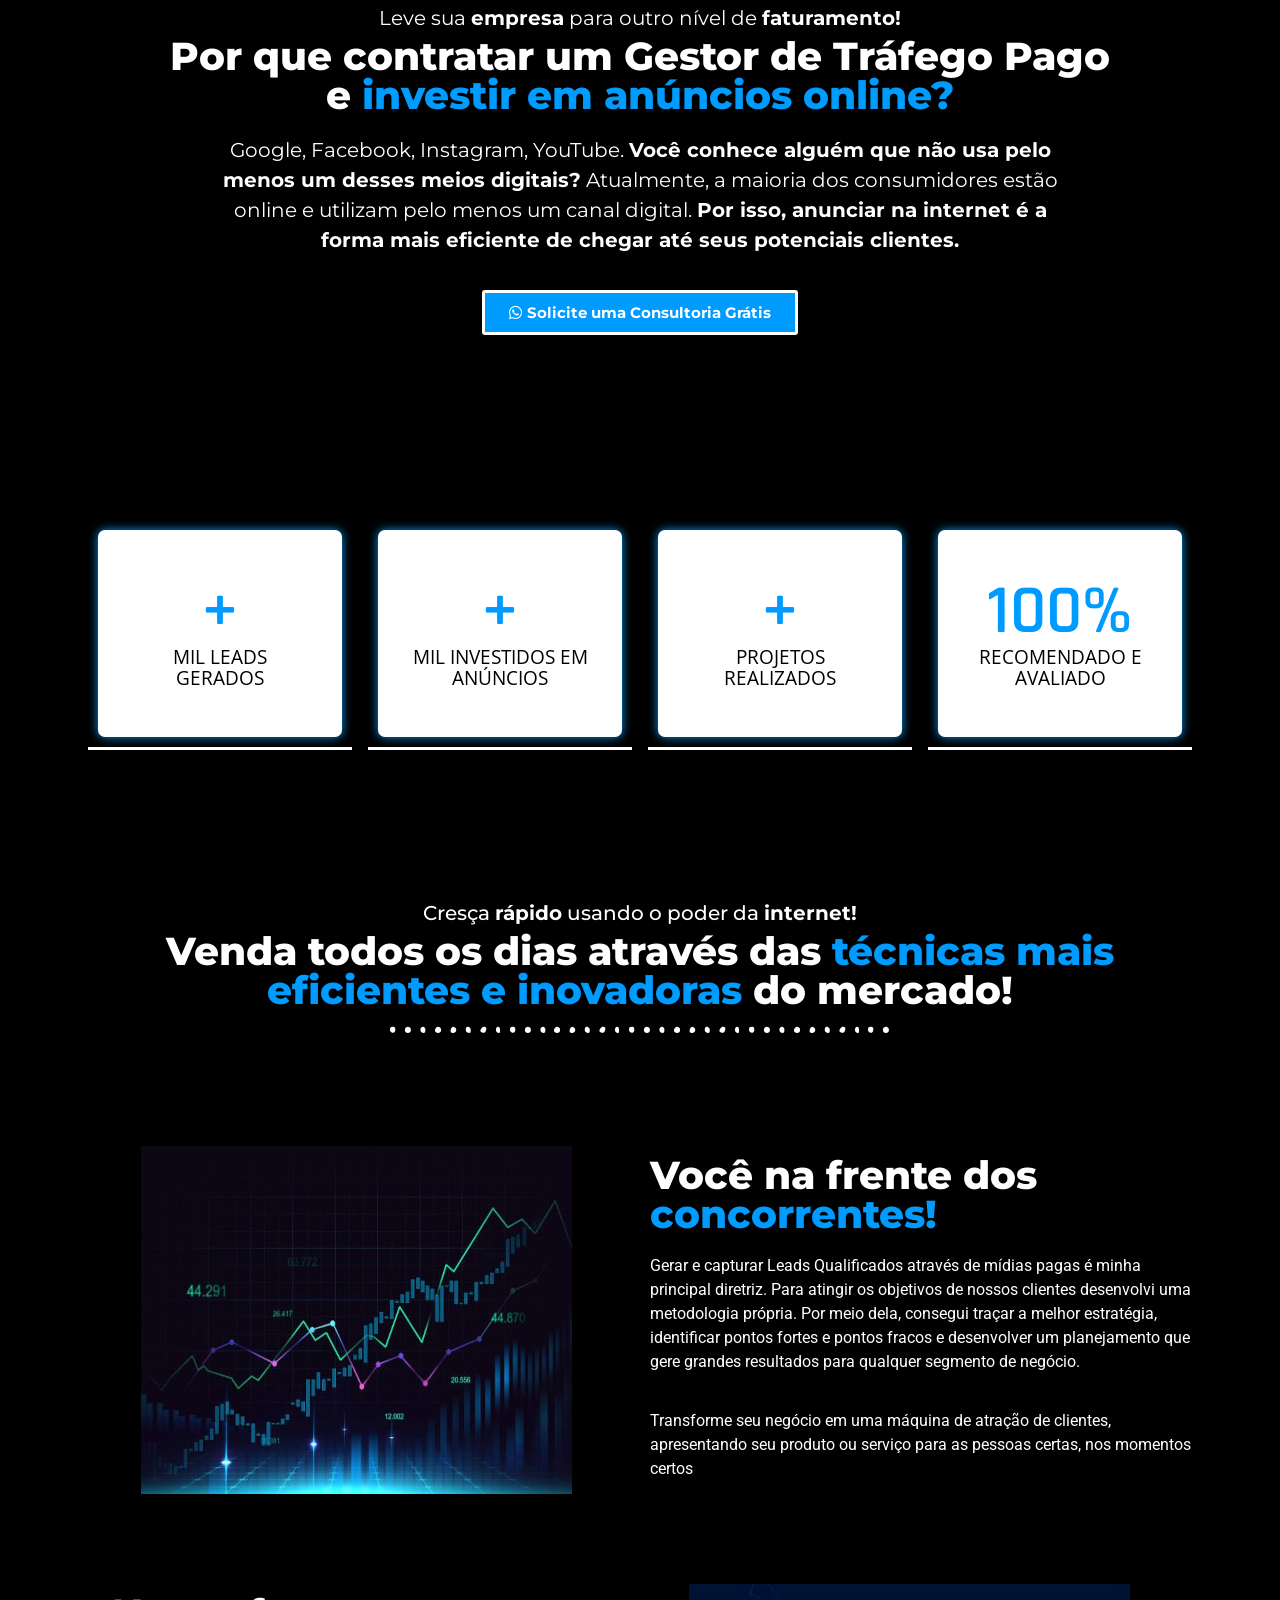
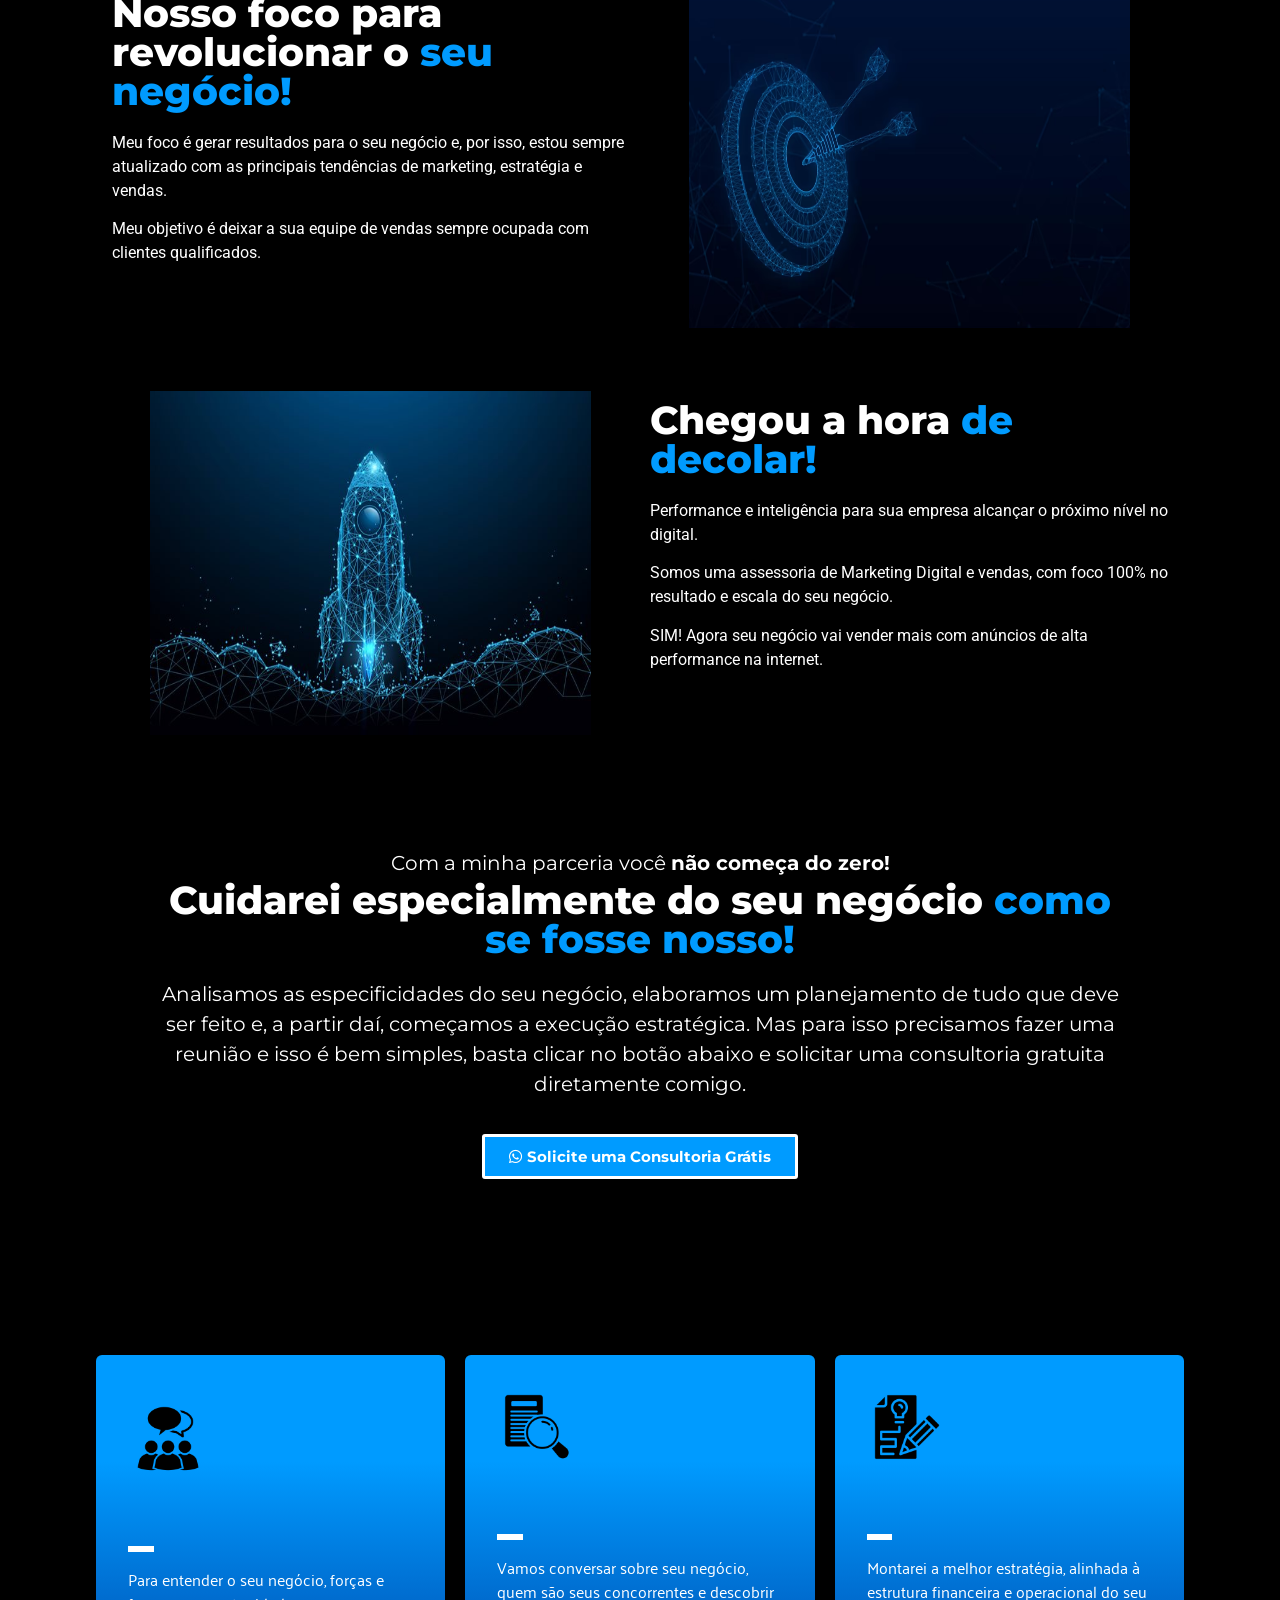
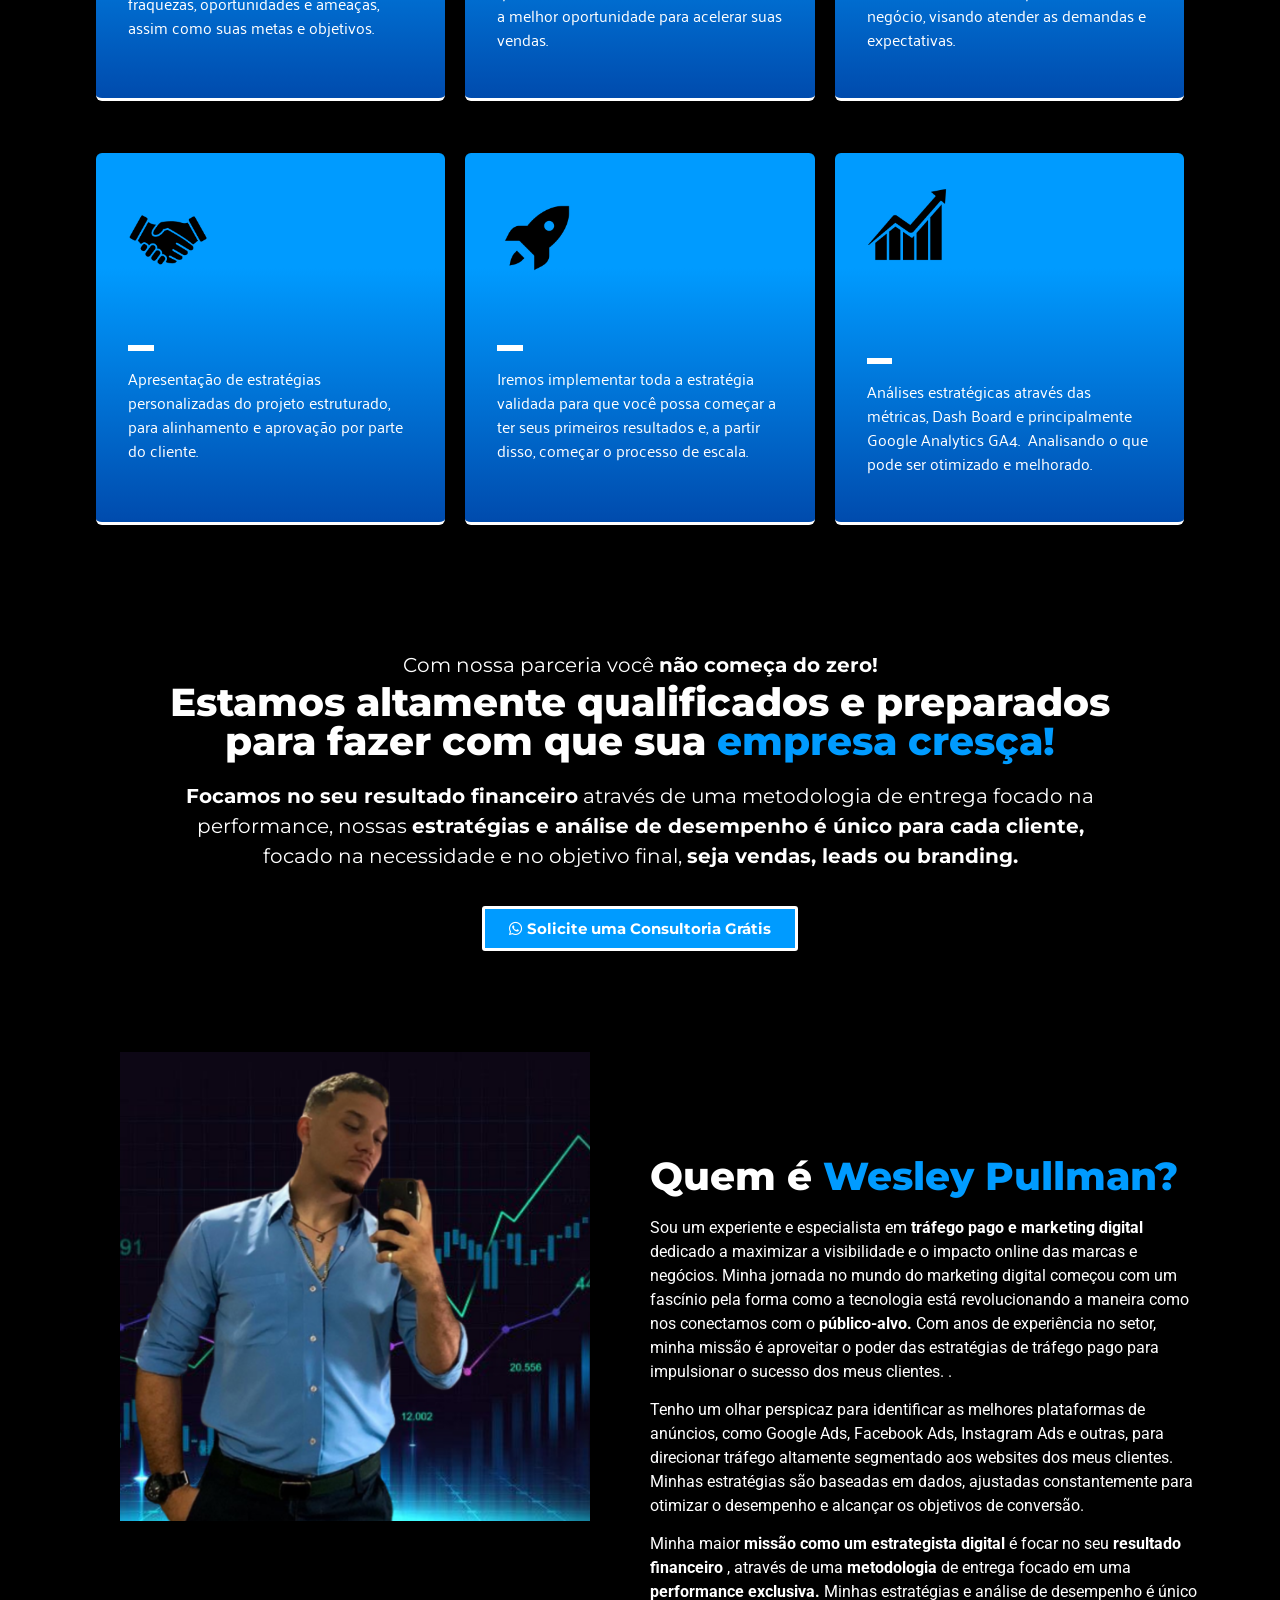
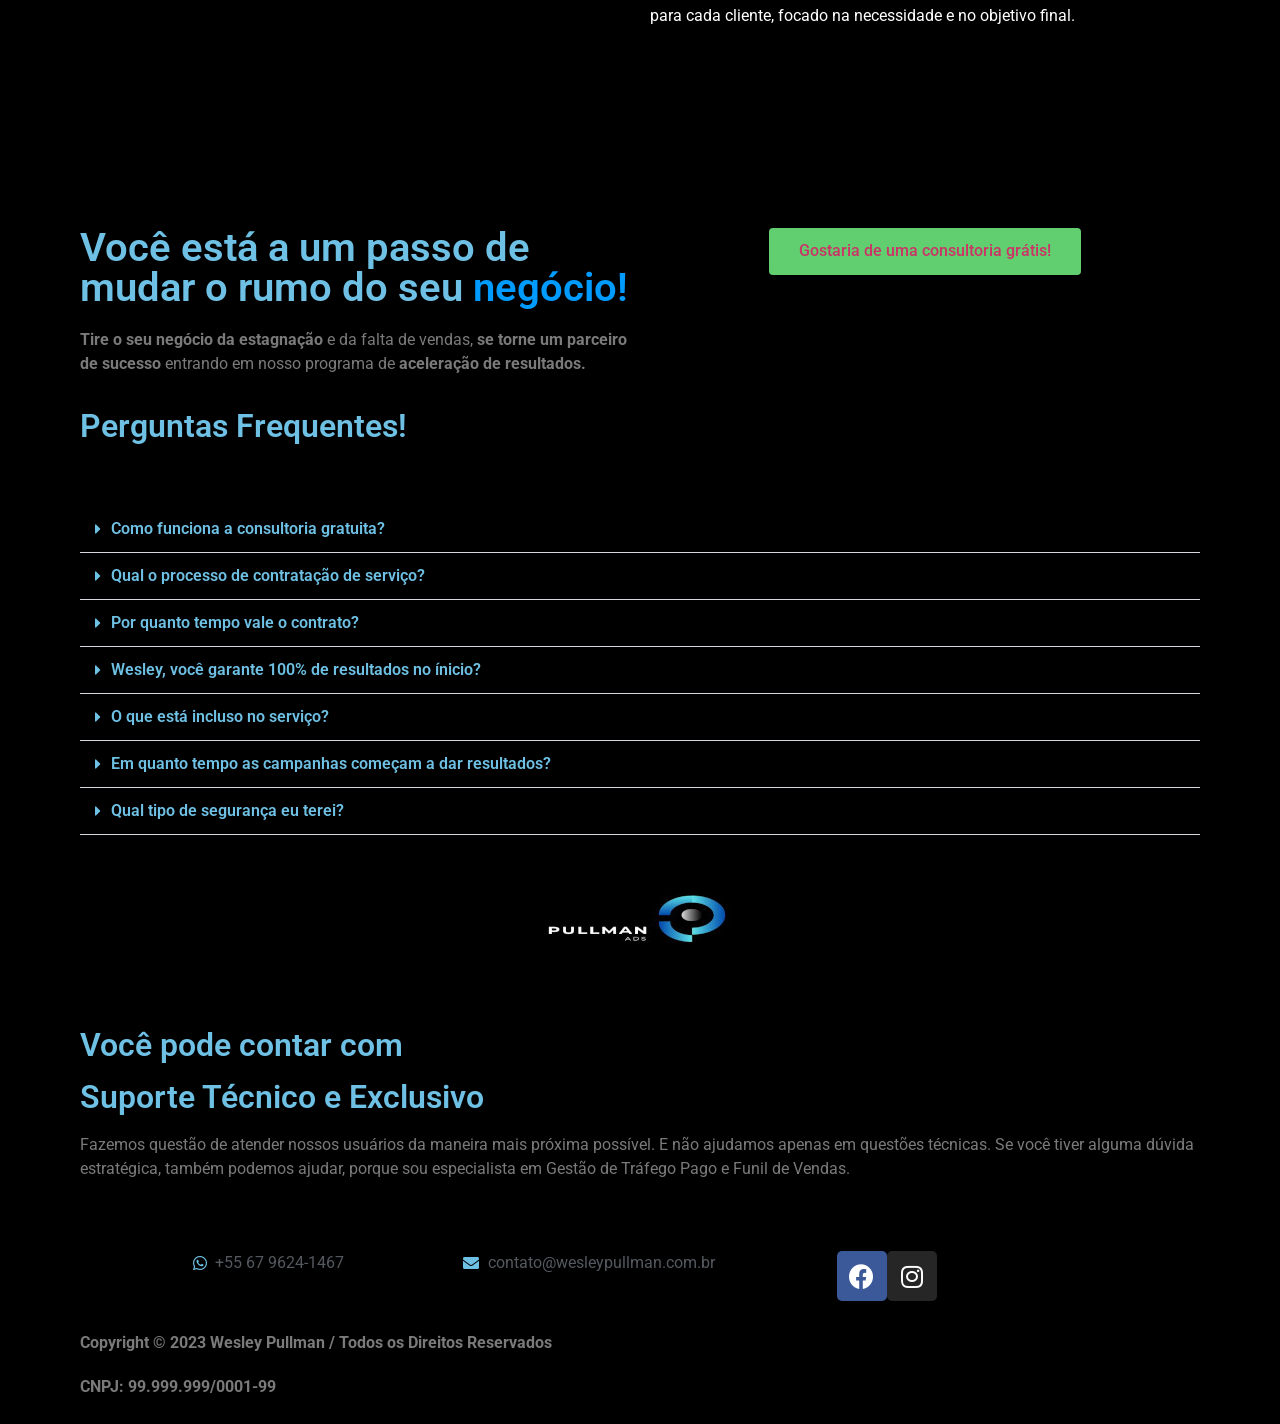
==== commit f5944e8e: "NEW" ====
--- a/index.html
+++ b/index.html
@@ -435,24 +435,7 @@
 
        
         <meta name="generator" content="Elementor 3.14.1; features: e_dom_optimization, e_optimized_assets_loading, e_optimized_css_loading, a11y_improvements, additional_custom_breakpoints; settings: css_print_method-external, google_font-enabled, font_display-swap">
-        <!-- Google Tag Manager -->
-        <script>
-            (function(w, d, s, l, i) {
-                w[l] = w[l] || [];
-                w[l].push({
-                    'gtm.start': new Date().getTime(),
-                    event: 'gtm.js'
-                });
-                var f = d.getElementsByTagName(s)[0]
-                  , j = d.createElement(s)
-                  , dl = l != 'dataLayer' ? '&l=' + l : '';
-                j.async = true;
-                j.src = 'https://www.googletagmanager.com/gtm.js?id=' + i + dl;
-                f.parentNode.insertBefore(j, f);
-            }
-            )(window, document, 'script', 'dataLayer', 'GTM-KZ48CP4');
-        </script>
-        <!-- End Google Tag Manager -->
+        
         <meta name="viewport" content="width=device-width, initial-scale=1.0, viewport-fit=cover"/>
     </head>
     <body class="home page-template page-template-elementor_canvas page page-id-258 elementor-default elementor-template-canvas elementor-kit-13 elementor-page elementor-page-258">
@@ -595,7 +578,7 @@
                                             display: inline-block
                                         }
                                     </style>
-                                    <img decoding="async" src="wp-content/uploads/2023/06/Logo.jpg" title="WhatsApp Image 2023-06-08 at 13.00.30" alt="WhatsApp Image 2023-06-08 at 13.00.30" loading="lazy"/>
+                                    <img decoding="async" src="wp-content/uploads/2023/06/Logo.jpg" alt="WhatsApp Image 2023-06-08 at 13.00.30" loading="lazy"/>
                                 </div>
                             </div>
                             <div class="elementor-element elementor-element-c5b81ed elementor-widget elementor-widget-spacer" data-id="c5b81ed" data-element_type="widget" data-widget_type="spacer.default">
@@ -979,18 +962,17 @@
                                         <input type="hidden" name="queried_id" value="258"/>
                                         <div class="elementor-form-fields-wrapper elementor-labels-">
                                             
-                                            <div class="elementor-field-group elementor-column elementor-field-type-submit elementor-col-100 e-form__buttons">
-                                                <button type="submit" class="elementor-button elementor-size-md">
+                                            <div class="elementor-field-group elementor-column elementor-field-type-submit elementor-col-100">
+                                                <button type="submit" class="elementor-button ">
+                                                    <a href="https://www.instagram.com/wesley_pullman.ads/" target="blank" style="color: #000;">
                                                     
-                                                    
-                                                        <span class=" elementor-button-icon"></span>
-                                                        <span class="elementorbuttontext">
-                                                                <a href="https://www.instagram.com/wesley_pullman.ads/" target="blank">
-                                                                <span style="color: rgb(0, 0, 0);">Gostaria de uma consultoria grátis!</span>
-                                                                
-                                                            </a>
+                                                        Gostaria de uma consultoria grátis!
+                                                                                                                     
+                                                                </a>
+                                                            </span>
                                                         </span>
-                                                </button>                                                                               
+                                                </button> 
+                                                                                                                              
                                             </div>
                                         </div>
                                     </form>
@@ -1009,7 +991,7 @@
                             </div>
                             <div class="elementor-element elementor-element-87388f0 elementor-widget elementor-widget-image" data-id="87388f0" data-element_type="widget" data-widget_type="image.default">
                                 <div class="elementor-widget-container">
-                                    <img decoding="async" src="wp-content/uploads/2023/06/Wesley1.png" title="WhatsApp Image 2023-06-07 at 17.59.14" alt="Foto de Wesley" loading="lazy"/>
+                                    <img decoding="async" src="wp-content/uploads/2023/06/Wesley.png" title="Wesley Pullman" alt="Foto de Wesley" loading="lazy"/>
                                 </div>
                             </div>
                         </div>
@@ -1300,7 +1282,7 @@
                             <div class="elementor-element elementor-element-70cc50ca elementor-view-default elementor-invisible elementor-widget elementor-widget-icon" data-id="70cc50ca" data-element_type="widget" data-settings="{&quot;_animation&quot;:&quot;fadeInLeft&quot;}" data-widget_type="icon.default">
                                 <div class="elementor-widget-container">
                                     <div class="elementor-icon-wrapper">
-                                        <a class="elementor-icon elementor-animation-hang" href="#start">
+                                        <a class="elementor-icon elementor-animation-hang" href="#">
                                             <i aria-hidden="true" class="fas fa-angle-down"></i>
                                         </a>
                                     </div>
@@ -1443,7 +1425,7 @@
                                                         <div class="elementor-counter-number-wrapper">
                                                             <span class="elementor-counter-number-prefix">+</span>
                                                             <span class="elementor-counter-number" data-duration="2000" data-to-value="67" data-from-value="" data-delimiter=","></span>
-                                                            <span class="elementor-counter-number-suffix"></span>
+                                                            <span class="elementor-counter-number-suffix">100</span>
                                                         </div>
                                                         <div class="elementor-counter-title">MIL LEADS GERADOS</div>
                                                     </div>
@@ -1491,7 +1473,7 @@
                                                         <div class="elementor-counter-number-wrapper">
                                                             <span class="elementor-counter-number-prefix"></span>
                                                             <span class="elementor-counter-number" data-duration="2000" data-to-value="100" data-from-value="" data-delimiter=","></span>
-                                                            <span class="elementor-counter-number-suffix">%</span>
+                                                            <span class="elementor-counter-number-suffix">100%</span>
                                                         </div>
                                                         <div class="elementor-counter-title">RECOMENDADO E AVALIADO</div>
                                                     </div>
@@ -1601,7 +1583,7 @@
             <div class="elementor-widget-wrap elementor-element-populated">
                 <div class="elementor-element elementor-element-180f210d elementor-widget elementor-widget-image" data-id="180f210d" data-element_type="widget" data-widget_type="image.default">
                     <div class="elementor-widget-container">
-                        <img decoding="async" src="wp-content/uploads/2023/06/alvo.png" title="alvo" alt="alvo" loading="lazy"/>
+                        <img decoding="async" src="wp-content/uploads/2023/06/alvo.png" alt="alvo" loading="lazy"/>
                     </div>
                 </div>
             </div>
@@ -1614,7 +1596,7 @@
             <div class="elementor-widget-wrap elementor-element-populated">
                 <div class="elementor-element elementor-element-348aa5f0 elementor-widget elementor-widget-image" data-id="348aa5f0" data-element_type="widget" data-widget_type="image.default">
                     <div class="elementor-widget-container">
-                        <img decoding="async" src="wp-content/uploads/2023/06/alvo2.png" title="alvo" alt="alvo" loading="lazy"/>
+                        <img decoding="async" src="wp-content/uploads/2023/06/alvo2.png" alt="alvo" loading="lazy"/>
                     </div>
                 </div>
             </div>
@@ -1644,7 +1626,7 @@
             <div class="elementor-widget-wrap elementor-element-populated">
                 <div class="elementor-element elementor-element-2a846635 elementor-widget elementor-widget-image" data-id="2a846635" data-element_type="widget" data-widget_type="image.default">
                     <div class="elementor-widget-container">
-                        <img decoding="async" src="wp-content/uploads/2023/06/foguete.jpg" title="secao1.png" alt="secao1.png" loading="lazy"/>
+                        <img decoding="async" src="wp-content/uploads/2023/06/foguete.jpg" alt="secao1.png" loading="lazy"/>
                     </div>
                 </div>
             </div>
@@ -1709,7 +1691,7 @@
                 <div class="elementor-element elementor-element-c946392 elementor-view-default elementor-invisible elementor-widget elementor-widget-icon" data-id="c946392" data-element_type="widget" data-settings="{&quot;_animation&quot;:&quot;fadeInLeft&quot;}" data-widget_type="icon.default">
                     <div class="elementor-widget-container">
                         <div class="elementor-icon-wrapper">
-                            <a class="elementor-icon elementor-animation-hang" href="#start">
+                            <a class="elementor-icon elementor-animation-hang" href="#end">
                                 <i aria-hidden="true" class="fas fa-angle-down"></i>
                             </a>
                         </div>
@@ -1731,7 +1713,7 @@
                                 <div class="elementor-background-overlay"></div>
                                 <div class="elementor-element elementor-element-aec9d2f elementor-widget elementor-widget-image" data-id="aec9d2f" data-element_type="widget" data-widget_type="image.default">
                                     <div class="elementor-widget-container">
-                                        <img decoding="async" src="wp-content/uploads/2023/06/2-3.png" title="2" alt="2" loading="lazy"/>
+                                        <img decoding="async" src="wp-content/uploads/2023/06/2-3.png" alt="2" loading="lazy"/>
                                     </div>
                                 </div>
                                 <div class="elementor-element elementor-element-c9c36af elementor-invisible elementor-widget elementor-widget-heading" data-id="c9c36af" data-element_type="widget" data-settings="{&quot;_animation&quot;:&quot;fadeIn&quot;}" data-widget_type="heading.default">
@@ -1757,7 +1739,7 @@
                             <div class="elementor-widget-wrap elementor-element-populated">
                                 <div class="elementor-element elementor-element-c555423 elementor-widget elementor-widget-image" data-id="c555423" data-element_type="widget" data-widget_type="image.default">
                                     <div class="elementor-widget-container">
-                                        <img decoding="async" src="wp-content/uploads/2023/06/3-2.png" title="3" alt="3" loading="lazy"/>
+                                        <img decoding="async" src="wp-content/uploads/2023/06/3-2.png" alt="3" loading="lazy"/>
                                     </div>
                                 </div>
                                 <div class="elementor-element elementor-element-534886b elementor-invisible elementor-widget elementor-widget-heading" data-id="534886b" data-element_type="widget" data-settings="{&quot;_animation&quot;:&quot;fadeIn&quot;}" data-widget_type="heading.default">
@@ -1814,7 +1796,7 @@
                                 <div class="elementor-background-overlay"></div>
                                 <div class="elementor-element elementor-element-6ea1979 elementor-widget elementor-widget-image" data-id="6ea1979" data-element_type="widget" data-widget_type="image.default">
                                     <div class="elementor-widget-container">
-                                        <img decoding="async" src="wp-content/uploads/2023/06/5-1.png" title="5" alt="5" loading="lazy"/>
+                                        <img decoding="async" src="wp-content/uploads/2023/06/5-1.png" alt="5" loading="lazy"/>
                                     </div>
                                 </div>
                                 <div class="elementor-element elementor-element-3c65411 elementor-invisible elementor-widget elementor-widget-heading" data-id="3c65411" data-element_type="widget" data-settings="{&quot;_animation&quot;:&quot;fadeIn&quot;}" data-widget_type="heading.default">
@@ -1961,7 +1943,7 @@
             <div class="elementor-widget-wrap elementor-element-populated">
                 <div class="elementor-element elementor-element-5a63ffb9 elementor-widget elementor-widget-image" data-id="5a63ffb9" data-element_type="widget" data-widget_type="image.default">
                     <div class="elementor-widget-container">
-                        <img decoding="async" src="wp-content/uploads/2023/06/wesley2.png" title="Wesley2" alt="Foto de Wesley" loading="lazy"/>
+                        <img decoding="async" src="wp-content/uploads/2023/06/wesley2.png" alt="Foto de Wesley" loading="lazy"/>
                     </div>
                 </div>
             </div>
@@ -2030,7 +2012,7 @@
                 </div>
                 <div class="elementor-element elementor-element-33634e4 elementor-widget elementor-widget-spacer" data-id="33634e4" data-element_type="widget" data-widget_type="spacer.default">
                     <div class="elementor-widget-container">
-                        <div class="elementor-spacer">
+                        <div class="elementor-spacer
                             <div class="elementor-spacer-inner"></div>
                         </div>
                     </div>
@@ -2073,10 +2055,11 @@
                             <div class="elementor-form-fields-wrapper elementor-labels-">
                              <div class="elementor-field-group elementor-column elementor-field-type-submit elementor-col-100 e-form__buttons">
                                     <button type="submit" class="elementor-button elementor-size-md">
-                                        <span>
-                                            <span class=" elementor-button-icon"></span>
-                                            <span class="elementor-button-text">Gostaria de uma consultoria grátis!</span>
-                                        </span>
+                                                <a href="https://contate.me/eleveonivel">
+
+                                                    Gostaria de uma consultoria grátis!
+     
+                                                </a>
                                     </button>
                                 </div>
                             </div>
@@ -3003,9 +2986,5 @@
 <script src='https://orlandodiscipline.com.br/wp-content/plugins/elementor-pro/assets/js/elements-handlers.min.js?ver=3.14.1' id='pro-elements-handlers-js'>
                         
                     </script>
-<!-- Google Tag Manager (noscript) -->
-<noscript>
-    <iframe src="https://www.googletagmanager.com/ns.html?id=GTM-KZ48CP4" height="0" width="0" style="display:none;visibility:hidden"></iframe>
-</noscript>
-<!-- End Google Tag Manager (noscript) -->
+
 </body></html>
